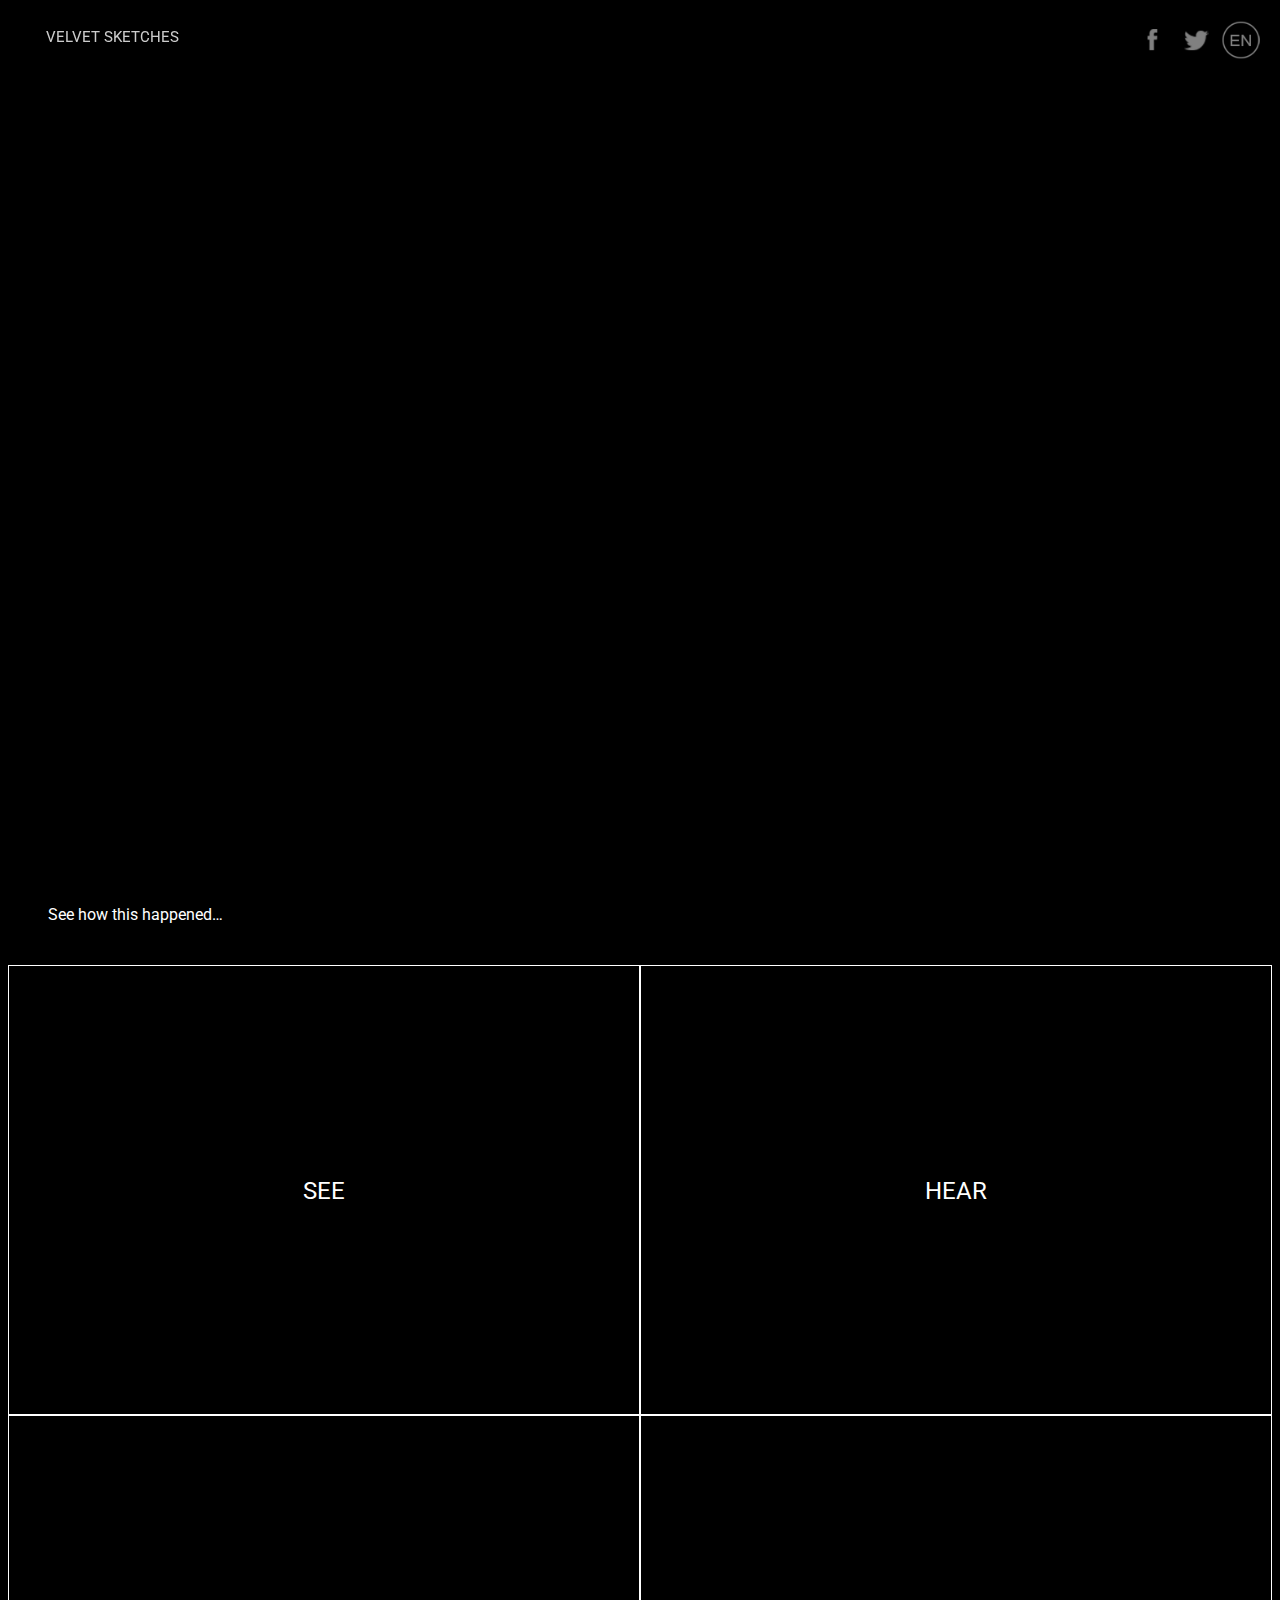
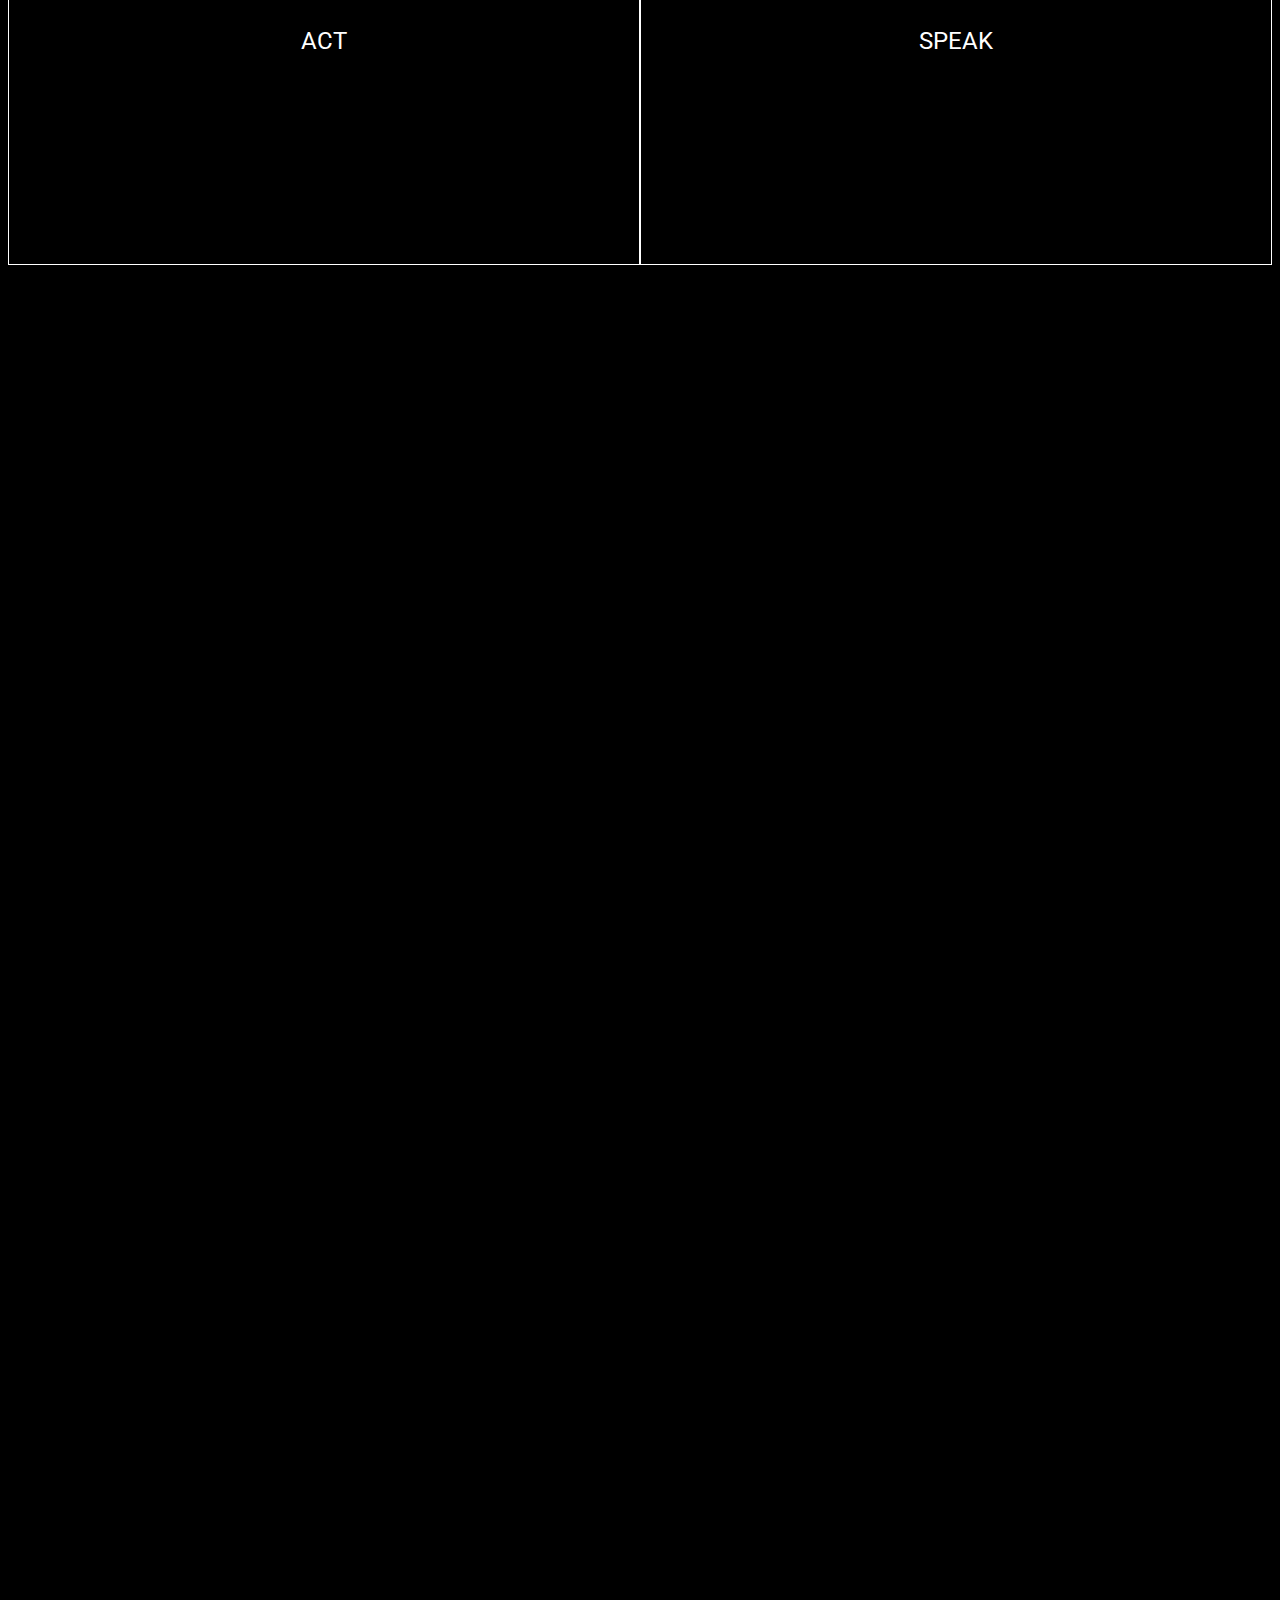
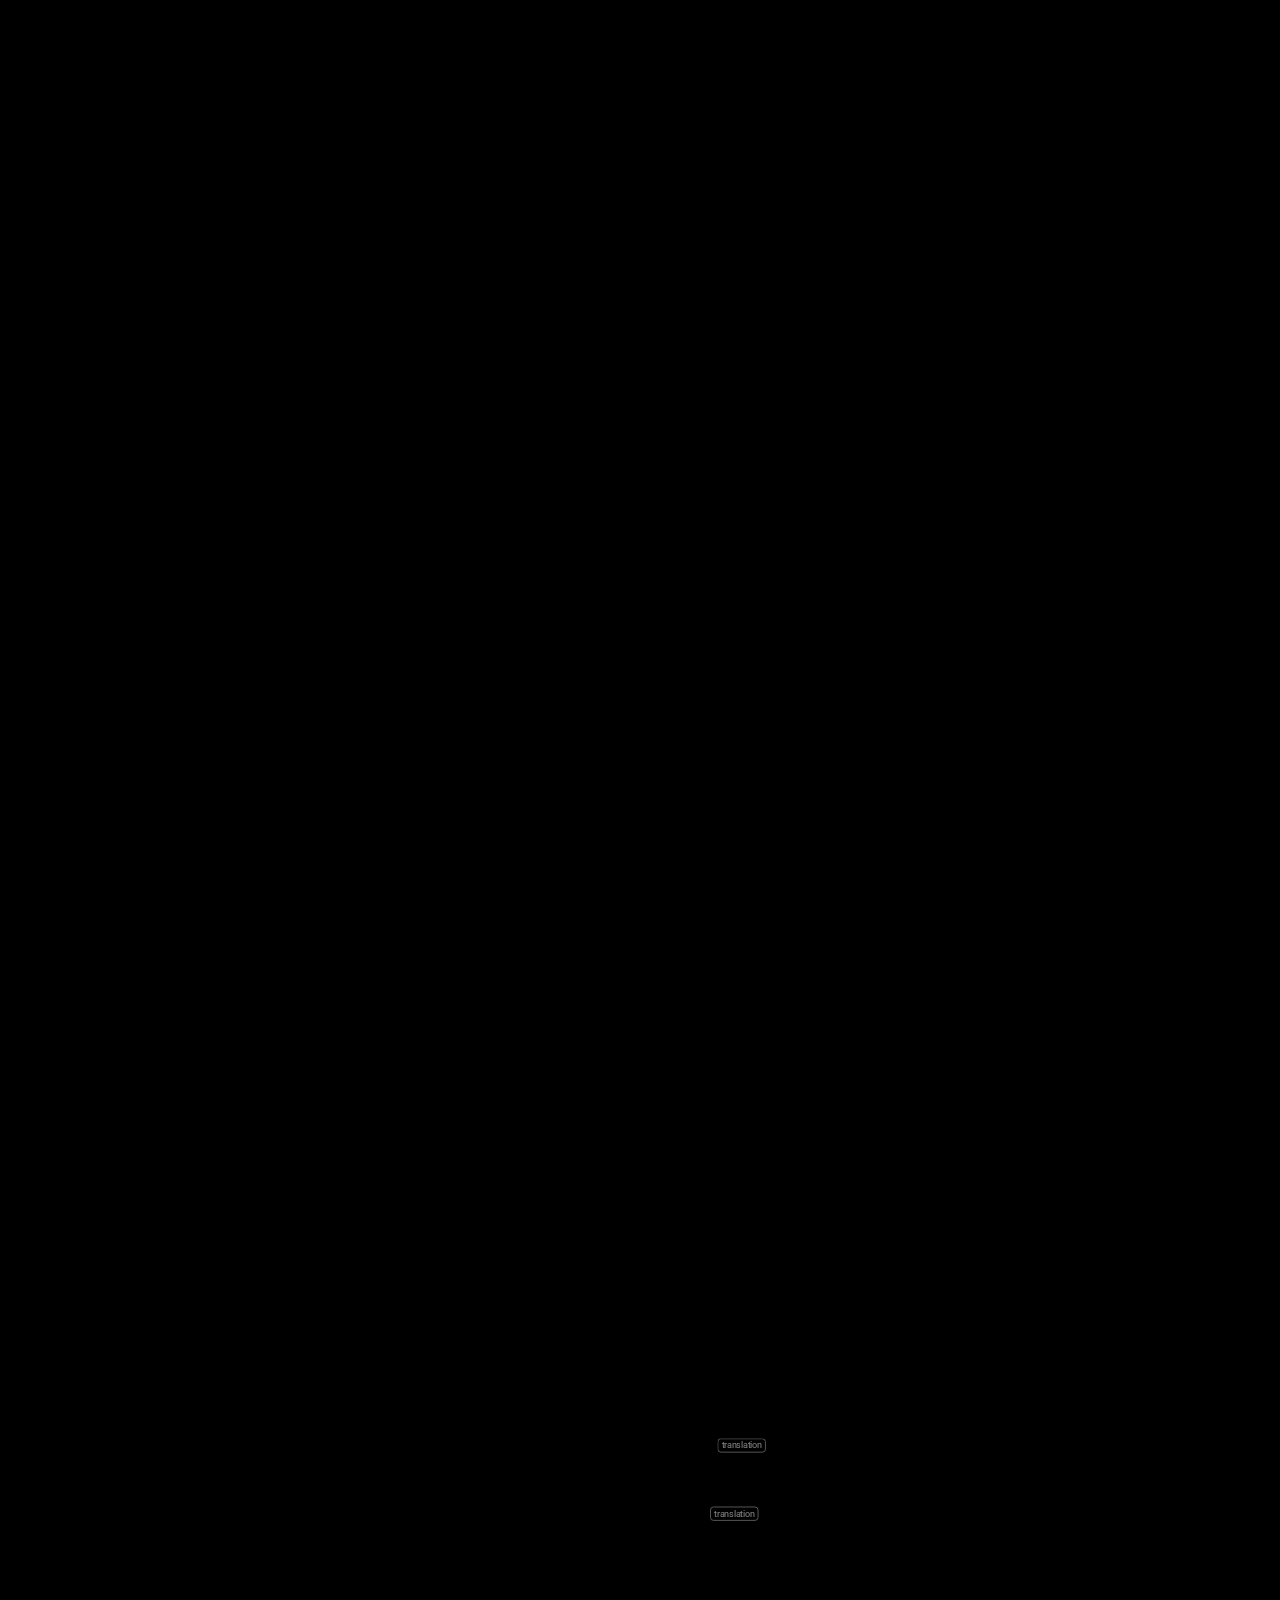
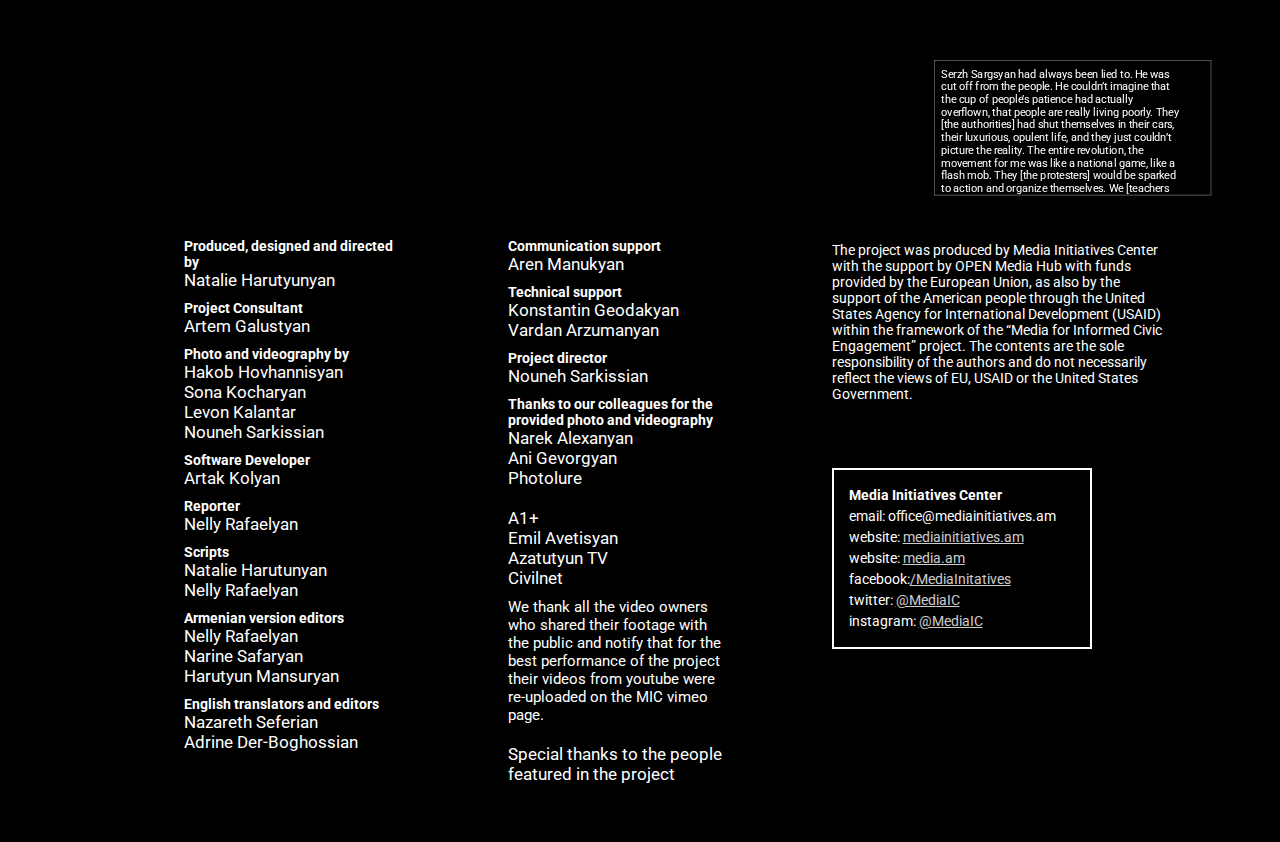
==== index.html @ bc11097d "fix Desktop Version" ====
<!DOCTYPE html>
<html>

<head>
    <meta charset="utf-8" />
    <meta http-equiv="X-UA-Compatible" content="IE=edge">
    <meta name="viewport" content="width=device-width, initial-scale=1">
    <title>Velvet Sketches</title>
    <link rel="stylesheet" href="https://use.fontawesome.com/releases/v5.8.1/css/all.css"
        integrity="sha384-50oBUHEmvpQ+1lW4y57PTFmhCaXp0ML5d60M1M7uH2+nqUivzIebhndOJK28anvf" crossorigin="anonymous">
    <link href="https://fonts.googleapis.com/css?family=Roboto:300,300i,400,400i,700,700i" rel="stylesheet">
    <link rel="stylesheet" href="css/plyr.css">
    <link rel="stylesheet" href="https://cdnjs.cloudflare.com/ajax/libs/fullPage.js/3.0.4/fullpage.css"
        integrity="sha256-IsQlFhNhWhD0FY7YLL5E+4I1YZpN6XXesuRviEGgTDk=" crossorigin="anonymous" />
    <link rel="stylesheet" href="https://cdn.jsdelivr.net/bxslider/4.2.12/jquery.bxslider.css">
    <link rel="stylesheet" type="text/css" href="css/tooltipster.bundle.min.css" />
    <link rel="stylesheet" type="text/css" href="css/style.css" />
    <link rel="stylesheet" type="text/css" href="css/media.css" />
    <link rel="stylesheet" type="text/css" href="css/mobile.css" />

    <meta property="og:title" content="Velvet Sketches" />
    <meta property="og:type" content="article" />
    <meta property="og:url" content="https://velvetsketches.media.am/" />
    <meta property="og:image" content="https://velvetsketches.media.am/img/coverforsketches.jpg" />
    <meta property="og:description" content="Sketches about Armenian Velvet Revolution" />
    <meta property="og:site_name" content="Velvet Sketches" />
    <meta property="fb:app_id" content="355099071756589" />
</head>

<body lang="en">
    <img data-src="img/box/act.jpg" class="invisible">
    <img data-src="img/box/hear.jpg" class="invisible">
    <img data-src="img/box/see.jpg" class="invisible">
    <img data-src="img/box/speak.jpg" class="invisible">
    <img data-src="img/box/act.gif" class="invisible">
    <img data-src="img/box/hear.gif" class="invisible">
    <img data-src="img/box/see.gif" class="invisible">
    <img data-src="img/box/speak.gif" class="invisible">
    <img data-src="img/see/narek_aslanyan-photo.jpg" class="invisible">


    <script>
        let LANG = document.getElementsByTagName("body")[0].getAttribute("lang");
    </script>

    <div id="slideLine">
    </div>

    <div id="nav">
        <div id="button"></div>
    </div>

    <div id="nav-arrow"></div>

    <a href="#home" id="about">
        velvet sketches
    </a>


    <div id="tools">
        <div id="fb-button" class="tool"></div>
        <div id="twitter-button" class="tool"></div>
        <!-- <div id="sound" class="tool sound-off"></div>-->
        <div class="language tool language-visible en"></div>
        <a href="index_hy.html">
            <div class="language tool language-hidden hy"></div>
        </a>
    </div>

    <div id="fullpage">

        <div class="section" id="cover" data-anchor="cover">
            <audio class="hidden-sound" data-autoplay loop>
                <source src="audio/primary.mp3" type="audio/ogg">
            </audio>

            <div class="cover-chapter-head">Velvet Sketches</div>
            <hr class="cover-chapter-line">
            <div class="cover-chapter-image"></div>
            <div id="spinner"><img src="img/gifs/spinner.gif"></div>
            <div class="cover-text">Best viewed on a TV or computer <br> (full screen mode) with the volume up. Thank
                you!
            </div>
            <!-- <p class="cover-chapeter-para">This is a story about the power of creativity and daring action, invincible souls and good energy, joy and ingenuity, love and unity, unbridled imaginationand inner freedom.</p>-->
            <div id="scrolldown">Scroll down</div>
        </div>

        <div class="section" id="introi" data-anchor="intro">
            <div class="intro-left">
                <p style="font-size: 19px;">Media Initiatives Center presents the “Velvet Sketches” project. It will
                    take you
                    back to the spring
                    of 2018, to see, hear, speak and act together with hundreds of thousands of citizens of Armenia who
                    had stormed the streets, demanding a change.</p>
                <p>How and why did it happen? <img id="more" data-src="img/icons/slq.png"></p>
                <p class="intro-left-large">Our story is about the power of creativity and daring action, invincible
                    souls and good energy, joy and ingenuity, love and unity, unbridled imagination and inner freedom.
                </p>
                <p>In those days, people weaved their own little stories and became the heroes of the stories they
                    created. Their stories were sometimes touching, sometimes funny; some of them were real, and some
                    were make-believe. The people decided on their own when and how to tell their stories. They narrated
                    through photographs or live Facebook broadcasts, designing large posters or scribbling slogans on
                    pieces of paper. </p>
                <p>They voiced their protests and desires through the sounds of Komitas and the wild rhythms of drums,
                    through the spontaneous birth of songs, dances, games and, of course, action. And, seeing each
                    other, they gained courage and strength, believed in their own power, and competed with each other
                    on creativity.</p>
                <p class="intro-left-large">By using traditional and innovative communication tools and applying them
                    professionally or as amateurs, the people became the media.</p>
                <p>See how this happened…</p>

            </div>
            <div class="intro-right">
                <p style="font-size:18px;">How and why did it happen?</p>
                <ul>
                    <li>In 2015, President of Armenia Serzh Sargsyan initiated constitutional amendments, as a
                        result of which power would be handed from the President to the Prime Minister.</li>
                    <li>After his two presidential terms, Serzh Sargsyan decided to continue ruling the country
                        for a third term, this time as Prime Minister.</li>
                    <li>On March 31, 2018, opposition MP Nikol Pashinyan started a protest march against
                        Serzh Sargsyan’s premiership.</li>
                    <li>The wave of mass protests in the country gained traction particularly after April 17, 2018,
                        when the Parliament elected Serzh Sargsyan as Prime Minister.</li>
                    <li>Within several days, the demonstrations paralyzed the country. Streets, intercity
                        highways, and the metro were blocked, even the road to the airport was closed off for a
                        few hours. Students walked out of classes and workers in all spheres declared a general
                        strike.</li>
                    <li>Under this public pressure, Serzh Sargsyan resigned on April 23, after just five days as
                        Prime Minister.</li>
                    <li>On May 1, the Parliament voted against Nikol Pashinyan as Prime Minister. On squares,
                        in homes, cafes and even on public transport, the whole country watched the 10-hour
                        parliamentary deliberations that day.</li>
                    <li>On May 8, hundreds of thousands of protesters forced the country’s Parliament to vote
                        in favor of the candidate they considered their Prime Minister – Nikol Pashinyan.
                    </li>
                </ul>
                <p>The Velvet Revolution celebrated victory without casualties. But this is not what our story is about…
                </p>
                        
            </div>
        </div>

        <div class="section" id="home" data-anchor="home">
            <audio class="hidden-sound" data-autoplay loop>
                <source src="audio/primary.mp3" type="audio/ogg">
            </audio>

            <div id="sect4-holder">
                <div id="sect4-left">
                    <div class="box" id="sSee">See</div>
                    <div class="box" id="sAct">Act</div>
                </div>

                <div id="sect4-right">
                    <div class="box" id="sHear">Hear</div>
                    <div class="box" id="sSpeak">Speak</div>
                </div>
            </div>
            <div class="clear"></div>
        </div>

        <div class="section" id="see" data-anchor="s1">
            <div class="custom-video" id="video310323415" data-plyr-provider="vimeo" data-plyr-embed-id="310323415">
            </div>
        </div>

        <div class="section" id="q25465878" data-anchor="s3">
            <div class="quote">Images that you want to see, because they evoke powerful emotions. And you want to get up
                and do something, because the images are calling out to you.</div>
            <div class="quote-autor">Inga Harutyunyan
                <div class="quote-autor-profession">psychologist</div>
            </div>

        </div>



        <div class="section" id="becouse546546" data-anchor="s4">
            <audio class="hidden-sound" data-autoplay loop>
                <source src="audio/gitakcutyun.mp3" type="audio/ogg">
            </audio>
            <div class="becouse-container">
                <div class="becouse">I stood up for</div>
                <ul class="becouse-list">
                    <li><span class="becouse-big">freedom</span></li>
                    <li><span class="becouse-big">human rights</span></li>
                    <li><span class="becouse-big">a good education</span></li>
                </ul>
            </div>
        </div>


        <div class="section" id="person452121" data-anchor="s5">
            <div class="backgroundvideo" id="v314842289" data-plyr-embed-id="314842289" data-plyr-provider="vimeo">
            </div>
            <div class="layeronbackgroundvideo">
                <div class="divider">
                </div>
                <div class="divider">
                    <div class="person-video person-video-right">
                        <div class="fade-out personVideo" id="v314841269" data-plyr-embed-id="314841269"
                            data-plyr-provider="vimeo"></div>
                        <div class="translation-button align-left">translation</div>
                    </div>
                </div>

                <div class="clear"></div>
                <div class="divider none">
                    <div class="align-right">
                        <div class="person-title">Narine Ghalechyan ∙ 34 ∙ reporter <div class="info-button tooltip"
                                title="Azatutyun TV"></div>
                        </div>
                        <div class="person-text">I wanted this country to go through revolution, so that one person
                            wouldn't be allowed to stay in power three terms. </div>
                    </div>
                </div>
                <div class="divider">
                    <div class="translation-text align-left">Many wrote on Facebook, “If you didn’t have so many
                        livestreams, people would come out and go to the
                        public squares.” Whoever wants, goes; whoever doesn’t, will eventually watch the livestream.
                        Those
                        days, our team, video editors, copy editors, all of us were journalists because we were all
                        walking
                        livestreams, as we all had smartphones. It’s quite common that journalists wouldn’t sleep much,
                        that they
                        should be ready that every time you go home you may have to come back. Something that for years
                        I had
                        planned to do, to exercise and lose 12 kg of weight, I achieved in just a few months because we
                        were
                        walking all the time in those days. As a joke, we would call this Nikol Fitness. I remember
                        those days
                        everyone, citizens, from different parts of the country would record videos or live footage and
                        send it to
                        us. Once I saw a 70-year-old man trying to cross Baghramyan Avenue, which was blocked by barbed
                        wire. He pulled out his phone and began to film the police. He went up to them and said, let me
                        cross. I
                        was amazed.
                        [Live videos] were really a deterrent; otherwise, there would’ve been so many cases of violence
                        — also
                        violence against journalists, which has happened after 2008. Hiding from live recording and new
                        technologies, which the former officials would do, I find somewhat ridiculous in the 21st
                        century. And
                        those livestreams of Pashinyan’s opened a lot of doors. It also creates trust, when the
                        country’s top figure
                        is communicating with you, one-on-one, through a camera. I wanted a real revolution in this
                        country, so

                        that the same person is not given the chance to rule the country three times. I wanted my child
                        and me and
                        all of us to live in a country where human rights will be first and foremost, will be a
                        priority. And if we
                        don’t like something, we can confidently come out and protest, [and say] I don’t want you to
                        lead this
                        country any more.</div>
                </div>
            </div>
        </div>

        <div class="section" id="is6" data-anchor="s6">
            <div class="zoomer">
                <div class="relatives" style="left:194px; top:57px; width: 726px; ">
                    <div class="fall-video" id="v322201723" data-plyr-embed-id="322201723" data-plyr-provider="vimeo">
                    </div>
                </div>

                <div class="relatives" style="left:954px; top:58px; width: 726px;">
                    <div class="fall-video" id="v322200151" data-plyr-embed-id="322200151" data-plyr-provider="vimeo">
                    </div>
                </div>

                <div class="relatives" style="left:193px; top:483px; width: 726px;">
                    <div class="fall-video" id="v317969573" data-plyr-embed-id="317969573" data-plyr-provider="vimeo">
                    </div>
                </div>
                <p class="relatives-fade bordered" style="left:1013px; top:519px; width: 500px; z-index: -1;">
                    The first phase of the protests was met with aggressive actions by the police. On April 16, the
                    police blocked Yerevan’s Baghramyan Avenue (where the National Parliament and the President’s Office
                    are situated) with barbed wire. They used batons as well as stun and sonic grenades to disperse
                    protesters, leaving 54 people injured, including 2 policemen. Nikol Pashinyan, the leader of the
                    protests, was injured and taken to hospital. </p>
            </div>
        </div>

        <div class="section" id="is7" data-anchor="s7">
            <div class="zoomer">
                <img data-src="img/see/jornalists1/ttl1_left.png" class="relatives-fade" style="left:443px; top:454px;">
                <img data-src="img/see/jornalists1/ttl1_right.png" class="relatives-fade"
                    style="left: 1186px; top:256px;">

                <img data-src="img/see/jornalists1/armjournalsits1.jpg" class="relatives" style="left:113px; top:96px;">
                <img data-src="img/see/jornalists1/armjournalsits2.jpg" class="relatives"
                    style="left:470px; top:266px;">
                <img data-src="img/see/jornalists1/armjournalsits3.jpg" class="relatives" style="left:794px; top:33px;">
                <img data-src="img/see/jornalists1/armjournalsits4.jpg" class="relatives"
                    style="left:1240px; top:325px;">

                <p class="relatives-fade bordered" style="left:908px; top:586px; z-index: -1; width: 318px;">Armenian
                    reporters were one of the main restraining factors for the police, when it came to using force
                    against protesters. Being in these hot spots required not only bravery, but also physical abilities
                    and fast reactions, as the protests were decentralized and traffic was blocked.</p>
            </div>
        </div>


        <div class="section" id="is8" data-anchor="s8">

            <div class="zoomer">
                <p class="relatives-fade bordered" style="left:656px; top:474px; width: 311px; z-index: -1;">Mass
                    detentions of peaceful activists were part of the first phase of the protests. People stood with
                    each other, the detainees shouted their names out and those who were around passed the information
                    on to human rights defenders. The lists of people detained circulated in Facebook groups, volunteer
                    lawyers and activists tracked the police departments involved, and ensured that those people were
                    released soon.</p>
                <img data-src="img/see/jornalists2/ttl1_left.png" class="relatives-fade" style="left:944px; top:26px;">
                <img data-src="img/see/jornalists2/ttl2_right.png" class="relatives-fade"
                    style="left:1249px; top:266px;">

                <img data-src="img/see/jornalists2/armjournalsits4.jpg" class="relatives" style="left:30px; top:484px;">
                <img data-src="img/see/jornalists2/armjournalsits2.jpg" class="relatives"
                    style="left:255px; top:230px;">
                <img data-src="img/see/jornalists2/armjournalsits3.jpg" class="relatives"
                    style="left:990px; top:339px;">
                <div class="relatives" style="left:1540px; top:186px; width: 303px; height: 529px;">
                    <div class="fall-video" id="v307706697" data-plyr-embed-id="307706697" data-plyr-provider="vimeo">
                    </div>
                </div>
            </div>
        </div>


        <div class="section" id="is9" data-anchor="s9">
            <audio class="hidden-sound" data-autoplay loop>
                <source src="audio/haghtanak.mp3" type="audio/ogg">
            </audio>
            <div class="becouse-container">
                <div class="becouse">I stood up</div>
                <ul class="becouse-list">
                    <li><span class="becouse-big"> <span class="small-in-big">as a</span>profesional</span></li>
                    <li><span class="becouse-big"> <span class="small-in-big">for</span>opportunities</span></li>
                    <li><span class="becouse-big"><span class="small-in-big">for</span>love</span></li>
                </ul>
            </div>
        </div>


        <div class="section" id="is10" data-anchor="s10" data-background-image="img/see/narek_aslanyan-photo.jpg">
            <div class="backgroundvideo" id="" data-plyr-embed-id="" data-plyr-provider="vimeo"></div>
            <div class="layeronbackgroundvideo">
                <div class="divider">
                    <div class="person-video person-video-left">
                        <div class="fade-out personVideo" id="v301855703" data-plyr-embed-id="301855703"
                            data-plyr-provider="vimeo"></div>
                        <div class="translation-button">translation</div>
                    </div>
                </div>
                <div class="divider"></div>
                <div class="clear"></div>
                <div class="divider">
                    <div class="translation-text">It was about seven in the evening. The main rally started every day
                        at
                        7 p.m. Until 7 p.m., people
                        would gather at [Republic] Square and show their presence there, everyone in a different way.
                        One or

                        two cars were constantly driving around in circles — there’s this Armenian tradition to take a
                        newlywed bride for a spin like that. People were taking themselves for a spin in the square, as
                        if they
                        were celebrating something in advance — that was the impression. There was a couple standing on
                        one of those circulating cars, hugging each other, and in the background was the clock tower of
                        the
                        government building. When they approached, I gestured: “Why are you just standing like that, do
                        something to make my shot interesting.” I don’t know if that’s considered staging or not, but
                        it
                        was
                        just a game. I didn’t know if they would respond. But they understood what I meant, they
                        kissed,
                        I
                        took a photo. Then they stopped, looked into my camera viewer, ok, “Can we kiss again?” I said,
                        no,
                        it’s good, go. In this photo there’s symbolism: the flag, the government building, and a young
                        couple
                        that will live in this country, in this new Armenia we were trying to build at that time. I’m
                        happy that
                        I can’t point to only one iconic situation or photo from that time and say that’s the most
                        important
                        symbolic image. It’s the drivers who were honking, and the drivers who were creating those
                        traffic
                        jams by pretending their cars had broken down. It’s the students, who were organizing the
                        adults’
                        rallies. The girls, who were coordinating the boys’ actions... That was something new that had
                        never
                        happened before. Everyone understood that they were a small part of it all, building something
                        new,
                        surrendering the old.</div>
                </div>
                <div class="divider none">
                    <div class="person-title person-text-right">Narek Aleksanyan ∙ 29 ∙ photographer
                    </div>
                    <div class="person-text person-text-right">I’m happy that I can’t point to only one iconic
                        situation
                        or photo from that time and say that’s the most important symbolic image. </div>
                </div>
            </div>
        </div>



        <div class="section" id="is11" data-anchor="s11">
            <div class="zoomer">
                <p class="relatives-fade bordered"
                    style="left:30px; top:207px; min-width:0; width:172px;  z-index: -1;">Narek Alexanyan was one of
                    those photoreporters who were on the streets almost 24/7. It was quite a challenge to be in all
                    places at once, as something was constantly happening on several streets.
                </p>
                <div class="slider-holder relatives-fade" style="left:230px; top:122px; width:1300px; z-index: -1;">
                    <div class="slider" data-han-src-array="firstGalleryImages">

                    </div>
                </div>

                <img data-src="img/see/narek/ttl1_right.png" class="relatives-fade" style="left:1600px; top:279px;">
                <img data-src="img/see/narek/ttl2_left.png" class="relatives-fade" style="left:1542px; top:87px;">
                <img data-src="img/see/narek/narek_aslanyan_himself.jpg" class="relatives"
                    style="left:1640px; top:251px;">

            </div>
        </div>


        <div class="section" id="is12" data-anchor="s12">
            <div class="zoomer">
                <img data-src="img/see/selfie/ttl_left.png" class="relatives-fade" style="left:200px; top:209px;">
                <img data-src="img/see/selfie/ttl_right.png" class="relatives-fade" style="left:1310px; top:328px;">
                <img data-src="img/see/selfie/ttl_right_2.png" class="relatives-fade" style="left:1360px; top:325px;">

                <img data-src="img/see/selfie/img1.jpg" class="relatives" style="left:40px; top:289px;">
                <img data-src="img/see/selfie/img2.jpg" class="relatives" style="left:650px; top:256px;">
                <img data-src="img/see/selfie/img3.jpg" class="relatives" style="left:1420px; top:306px;">
                <p class="relatives-fade bordered" style="left:300px; top:567px; width: 326px; z-index: -1;">Naturally,
                    there was a mobile device in the hand of every participant. It was a tool to document events, share
                    information and, of course, to celebrate their presence on the scene. Selfies –what is a revolution
                    without them?</p>

            </div>
        </div>



        <div class="section" id="is13" data-anchor="s13">
            <audio class="hidden-sound" data-autoplay loop>
                <source src="audio/for13.mp3" type="audio/ogg">
            </audio>
            <div class="becouse-container">
                <div class="becouse">I stood up against</div>
                <ul class="becouse-list">
                    <li><span class="becouse-big">March 1 <div class="info-button tooltip"
                                title="On March 1, 2018 the protests against the results of the presidential election were violently suppressed. Ten people died that day and 300 were injured.">
                            </div></span></li>
                    <li><span class="becouse-big">illegitimate rule</span></li>
                    <li><span class="becouse-big">impunity</span></li>
                </ul>
            </div>
        </div>


        <div class="section" id="is14" data-anchor="s14">
            <div class="backgroundvideo" id="v310366546" data-plyr-embed-id="310366546" data-plyr-provider="vimeo">
            </div>
            <div class="layeronbackgroundvideo">
                <div class="divider"></div>
                <div class="divider">
                    <div class="person-video person-video-right">
                        <div class="fade-out personVideo" id="v306559256" data-plyr-embed-id="306559256"
                            data-plyr-provider="vimeo"></div>
                        <div class="translation-button align-left">translation</div>
                    </div>
                </div>

                <div class="clear"></div>
                <div class="divider none">
                    <div class="align-right">
                        <div class="person-title"> Vahagn Gevorgyan ∙ 27 ∙ software developer</div>
                        <div class="person-text">For me, Serzh Sargsyan’s image is a symbol of the
                            Republicans and March 1, but under no circumstances could it be considered a symbol of the
                            Republic of Armenia.</div>
                    </div>
                </div>
                <div class="divider">
                    <div class="translation-text align-left">Near the Opera we saw the police arresting people for
                        blocking the street or something. We started to
                        capture it on our phones and told them, give us your names so the human rights’ defenders can
                        find
                        you easily. The police didn’t quite like that, so they arrested us too — me and two of my
                        friends,
                        Hayk and Robert. They took us to the station, Zeytun division. It was the first time the other
                        young
                        people we were with were detained during these rallies; we — my friends and I — had been
                        arrested
                        several times before. It was already a regular thing for us. The police officers understood
                        this
                        immediately, as we demanded they address us formally and with respect. Meanwhile, they were
                        trying to pressure the others. There were some school-age children there, the officers were
                        scaring

                        them, saying now we’re going to call your families, your moms and dads, they’re going to get
                        mad
                        at
                        you. These kids were so scared, and we didn’t like that. We wanted to do something so that they
                        weren’t so stressed. At that moment we saw Serzh Sargsyan’s portrait on the wall — a symbol of
                        the
                        Republicans’ rule. And I, Robert, and Hayk thought if we take this photo and throw it out of
                        the
                        window, it will inspire these kids and it will also mean something for the people on the
                        streets
                        — it
                        can be an inspiring action. For me, Serzh Sargsyan’s image is a symbol of the Republicans and
                        March
                        1, but under no circumstances could it be considered a symbol of the Republic of Armenia. When
                        we
                        uploaded the video to Facebook, many people saw it, and that’s when the real commotion began.
                        Some police officers came, the department head came down. We were waiting for a reprisal,
                        thinking
                        something could happen to us, but nothing happened.</div>
                </div>
            </div>
        </div>
        <div class="section" id="is15" data-anchor="s15">

            <div class="zoomer">
                <div class="relatives" style="left:193px; top:483px; width: 726px;">
                    <div class="fall-video" id="v317966031" data-plyr-embed-id="317966031" data-plyr-provider="vimeo">
                    </div>
                </div>
                <div class="relatives" style="left:954px; top:58px; width: 726px; ">
                    <div class="fall-video" id="v315071302" data-plyr-embed-id="315071302" data-plyr-provider="vimeo">
                    </div>
                </div>
                <p class="relatives-fade bordered"
                    style="left:1317px; top:500px; width: 363px; line-height: 23px; z-index: -1; box-sizing:border-box">
                    Live broadcasts became a vital part of people’s involvement during the protests. It was late at
                    night and one of the protesters decided to use the live broadcast of Azatutyun TV and send a
                    message to his wife so that she would not worry. "Ira, I’ll be home around 1 [a.m.]," he said to
                    the camera.
                    <br><br>
                    Curiously, his wife wasn't watching and didn't get the message. But the whole country did. Songs
                    and posters "Ira, don't wait for your husband, he won't come tonight," emerged and entertained
                    people.</p>
                <div class="relatives" style="left:194px; top:57px; width: 726px;">
                    <div class="fall-video" id="v315067472" data-plyr-embed-id="315067472" data-plyr-provider="vimeo">
                    </div>
                </div>
                <p class="relatives-fade bordered"
                    style="left:948px; top:500px; width: 363px;line-height: 23px; z-index: -1; box-sizing:border-box;padding-bottom: 37px;">
                    Some curious or funny incidents developed into memes. Ashot was one of them. A man from the crowd
                    addressed one of the policemen as if he knew him well. "Ashot, you think you can put on your helmet
                    and I won’t recognize you? Do you know your Granny is here, too? Are you gonna hit her, too? "
                    <br><br>
                    It later turned out that this was an improvised performance. But Ashot became a meme, he appeared
                    on posters and in anecdotes. It was a call to the police to join the people.</p>
                <!-- 
                    <img src="img/see/ira/ttl1.png" class="relatives-fade" style="left:906px; top:439px;">
                    <img src="img/see/ira/ttl2.png" class="relatives-fade" style="left:1205px; top:480px;">
                       -->




            </div>
        </div>



        <div class="section" id="is16" data-anchor="s16">
            <div class="zoomer">
                <div class="relatives" src="v317634980" style="left:950px; top:57px; width: 726px; ">
                    <div class="fall-video" id="v317634980" data-plyr-embed-id="317634980" data-plyr-provider="vimeo">
                    </div>
                </div>

                <div class="relatives" src="v320513483" style="left:188px; top:490px; width: 726px; ">
                    <div class="fall-video" id="v320513483" data-plyr-embed-id="320513483" data-plyr-provider="vimeo">
                    </div>
                </div>

                <div class="relatives" src="v317636325" style="left:951px; top:489px; width: 726px; ">
                    <div class="fall-video" id="v317636325" data-plyr-embed-id="317636325" data-plyr-provider="vimeo">
                    </div>
                </div>

                <img data-src="img/see/mortal_combat/ttl1.png" class="relatives-fade" style="left:807px; top:19px;">
                <img data-src="img/see/mortal_combat/ttl2.png" class="relatives-fade" style="left:862px; top:112px;">

                <p class="relatives-fade bordered" style="left:351px; top:70px; width: 370px; z-index: -1;">
                    People had fun. Here is a recreation of the game Mortal Kombat, where Nikol Pashinyan is fighting
                    with Serzh Sargsyan and then with Karen Karapetyan, the ex-Prime Minister.
                    <br><br>
                    In another video, the leader of the protests is Super Mario defeating the Republican MPs.
                    <br><br>
                    The most popular of these was probably the trailer of a non-existent movie starring Nikol Pashinyan
                    and Serzh Sargsyan.
                </p>
            </div>
        </div>

        <div class="section" id="hear" data-anchor="s17">
            <div class="custom-video" id="video-hear-video" data-plyr-provider="vimeo" data-plyr-embed-id="307114086">
            </div>
        </div>


        <div class="section" id="is19" data-anchor="s19">
            <div class="quote">
                For many years, people have not had a voice before the authorities, and the
                noise that developed from that lack of voice grew so strong that it disrupted
                the usual rhythm. </div>
            <div class="quote-autor">
                Lusine Kharatyan
                <div class="quote-autor-profession">ethnographer</div>
            </div>
        </div>


        <div class="section" id="is20" data-anchor="s20">
            <audio class="hidden-sound" data-autoplay loop>
                <source src="audio/drums.mp3" type="audio/ogg">
            </audio>
            <div class="becouse-container">
                <div class="becouse">I stood up for</div>
                <ul class="becouse-list">
                    <li><span class="becouse-big">love</span></li>
                    <li><span class="becouse-big">freedom</span></li>
                    <li><span class="becouse-big">the future</span></li>
                </ul>
            </div>
        </div>

        <div class="section" id="is21" data-anchor="s21">
            <div class="backgroundvideo" id="v301857323" data-plyr-embed-id="301857323" data-plyr-provider="vimeo">
            </div>
            <div class="layeronbackgroundvideo">
                <div class="divider"></div>
                <div class="divider">
                    <div class="person-video person-video-right">
                        <div class="fade-out personVideo" id="v286539229" data-plyr-embed-id="286539229"
                            data-plyr-provider="vimeo"></div>
                        <div class="translation-button align-left">translation</div>
                    </div>
                </div>
                <div class="clear"></div>
                <div class="divider none">
                    <div class="align-right">
                        <div class="person-title">Sargis Khachatryan ∙ 26 ∙ footbal fan club drummer</div>
                        <div class="person-text">I’d never seen such a thing, 100,000 people, their
                            arms
                            outstretched, waiting silently for the beat
                            to chant in response. I was awestruck. I felt only love.</div>
                    </div>
                </div>
                <div class="divider">
                    <div class="translation-text align-left">For 20 years, we’ve all known — I say 20, but I may be
                        wrong here
                        and
                        there — I’ve seen only
                        corruption, violence, lack of freedom of speech. The steps that were taken, accompanied by
                        drums
                        or
                        not, the goal was always the same: regime change, revolution. When they arrested Nikol
                        Pashinyan,
                        remember? In Erebuni district, when they began to shoot, it wasn’t even arrest, it was
                        downright
                        kidnapping. I knew that after this kidnapping all of us, without exception, would leave our
                        houses,
                        and that’s what happened. That day we went to Shengavit police division, yeah, I remember
                        correctly,
                        and there was a huge number of people, if you recall. It didn’t even take a day; in a few
                        hours
                        my
                        hopes were completely justified. There’s no other way: if we’ve started it, we have to
                        finish
                        it, that’s
                        all. During the claps, when it was silent, during that famous chant “Hoo!” I fell in love
                        with
                        the
                        Armenian people because I’d never seen such a thing, 100,000 people, their arms
                        outstretched,
                        waiting silently for the sign to chant in response. I was awestruck. I felt only love. And
                        it
                        was during
                        those claps that I would often shout, “People, I love you all!” And sometimes someone would
                        shout
                        back, we love you too!</div>
                </div>
            </div>
        </div>



        <div class="section" id="is22" data-anchor="s22">
            <div class="zoomer">
                <img data-src="img/hear/ttl2_2.png" class="relatives-fade" style="left:264px; top:479px; width: 643px;">
                <img data-src="img/hear/ttl_2_1_new.png" class="relatives-fade"
                    style="left:248px; top:282px; z-index: 15">

                <img class="relatives" data-src="img/hear/img2_1.jpg" style="left:34px; top:199px;">
                <img class="relatives" data-src="img/hear/img2_2.jpg" style="left:316px; top:97px;">
                <img class="relatives" data-src="img/hear/img2_3.jpg" style="left:867px; top:555px;">
                <p class="relatives-fade bordered" style="left:1237px; top:347px; z-index: -1; width:275px;">Barbed
                    wire, helmets and water cannons, police forces and police weapons on one side... Open hands, the
                    drum and Viking chant of “hu-hu-huu” on the other.</p>
                <div class="relatives" style="left:1533px; top:191px; width:330px; height: 523px;">
                    <div class="fall-video" id="v320532702" data-plyr-embed-id="320532702" data-plyr-provider="vimeo">
                    </div>
                </div>
            </div>
        </div>

        <div class="section" id="is23" data-anchor="s23">
            <div class="zoomer">
                <img data-src="img/hear/ttl1_1_new.png" class="relatives-fade" style="top:167px;left:210px">
                <img data-src="img/hear/img1.jpg" class="relatives" style="left: 390px; top: 345px; width:590px;">

                <img class="relatives-fade" style="left: 1527px; top: 438px; opacity: 0.1; z-index: 10"
                    data-src="img/hear/ttl2.png">
                <p class="relatives-fade bordered" style="left: 967px; top: 566px; width: 366px; z-index: -1;">Students
                    contributed
                    to a considerable part of the success. They boycotted classes, took to the streets, were united,
                    optimistic, and proactive. Here, their protest demanded the resignation of the Minister of Culture
                    and called the Ministry employees to join them.</p>
                <div class="relatives" style="top:140px;left:92px; width:258px; height: 449px;">
                    <div class="fall-video" id="v287061841" data-plyr-embed-id="287061841" data-plyr-provider="vimeo">
                    </div>
                </div>
                <img id="fffff" data-src="img/hear/img2.jpg" class="relatives"
                    style="left: 1020px; top: 255px; width:772px;">
            </div>
        </div>


        <div class="section" id="is24" data-anchor="s24">
            <div class="zoomer">
                <img data-src="img/hear/ttl3_2_new.png" class="relatives-fade"
                    style="left:688px; top:373px; z-index: 15;">
                <img data-src="img/hear/ttl3_1.png" class="relatives-fade" style="left:438px; top:593px; z-index: 15">

                <img class="relatives" data-src="img/hear/img3_1.jpg" style="left:70px; top:154px;">
                <img class="relatives" data-src="img/hear/img3_2.jpg" style="left:941px; top:359px;">
                <p class="relatives-fade bordered"
                    style="left:973px;top:87px;width:540px;/* padding-left:40px; */padding-top:20px;padding-bottom:20px;z-index: -1;">
                    It was the day before the MPs voted for Serzh Sargsyan to become Prime Minister. Police lines and
                    barbed wire featured in front of the President’s Office, Baghramyan 26. There was tension, fear. In
                    about half an hour, the police would use force, leaving dozens injured. Later, Nikol Pashinyan and
                    his team would take the decision to decentralize their actions, thus making it hard for the police
                    to concentrate force and use it against a large number of people at once. Love didn't win that day,
                    but it would soon...
                </p>
            </div>
        </div>


        <div class="section" id="is25" data-anchor="s25">
            <audio class="hidden-sound" data-autoplay loop>
                <source src="audio/sherep_beat.mp3" type="audio/ogg">
            </audio>
            <div class="becouse-container">
                <div class="becouse">I stood up for</div>
                <ul class="becouse-list">
                    <li><span class="becouse-big">a dream</span></li>
                    <li><span class="becouse-big">love</span></li>
                    <li><span class="becouse-big">dignity</span></li>
                </ul>
            </div>
        </div>


        <div class="section" id="is26" data-anchor="s26">
            <div class="backgroundvideo" data-opacity="0.6" id="video-hear-video2" data-plyr-embed-id="295552155"
                data-plyr-provider="vimeo"></div>
            <div class="layeronbackgroundvideo">
                <div class="divider">
                    <div class="person-video person-video-left">
                        <div class="fade-out personVideo" id="v295619230" data-plyr-embed-id="295619230"
                            data-plyr-provider="vimeo"></div>
                        <div class="translation-button">translation</div>
                    </div>
                </div>
                <div class="divider">

                </div>
                <div class="clear"></div>
                <div class="divider">
                    <div class="translation-text">Those who couldn’t be on the streets to block them, who couldn’t
                        participate in acts of civil
                        disobedience, the idea was to make them into participants. For example, people with
                        disabilities, who
                        because of physical hardships simply couldn’t get to the street, or women, who bear
                        families,
                        children, worries on their shoulders. Or because of other stereotypes or traditional
                        customs,
                        these
                        people could’ve been simply left out of this process. That’s how this idea of the pots and
                        pans
                        came
                        about; the goal was for them to participate without leaving the house, just banging them
                        outside their
                        windows or balconies, and with that clanging sound, joining the civil disobedience campaign,
                        and
                        also heralding Serzh Sargsyan’s so-called “Last Bell.” You know, there’s this stereotype
                        that
                        we’re a
                        grave, solemn people, that it doesn’t suit us. And I suddenly discovered the inner freedom
                        in
                        our
                        society and in our people, when people are free, when they let themselves try interesting
                        things. And
                        hitting that [pot], I felt joy and happiness, a chance to get rid of internal complexes and
                        fears, because
                        there’s also a belief that this sound scares off evil forces. I understood how important it
                        is,
                        turning
                        people into participants in any possible way. This way they also contribute to the big,
                        important cause
                        and share the responsibility.</div>
                </div>
                <div class="divider none">
                    <div class="person-title person-text-right">
                        Zaruhi Batoyan ∙ 39 ∙ human rights defender <div class="info-button tooltip"
                            title="Minister of Labor and Social Affairs of the Republic of Armenia since 2019"></div>
                    </div>
                    <div class="person-text person-text-right">
                        There is a stereotype that we are serious and hard people, that such behavior doesn't suit us.
                        And
                        I
                        discovered how much freedom our people have indeed. </div>
                </div>
            </div>
        </div>


        <div class="section" id="is27" data-anchor="s27">
            <div class="zoomer">
                <img data-src="img/hear/ttl6_1_new.png" class="relatives-fade"
                    style="left:-66px; top:201px; opacity: 0.1; z-index: 1;">
                <img data-src="img/hear/ttl6_2.png" class="relatives-fade" style="left:1378px; top:543px;">

                <img class="relatives" data-src="img/hear/img6_1.jpg" style="left:394px; top:332px;">
                <img class="relatives" data-src="img/hear/img6_2.jpg" style="left:710px; top:136px; z-index: 2;">
                <img class="relatives" data-src="img/hear/img6_3.jpg" style="left:1432px; top:167px;">

                <div class="relatives" style="left:45px; top:49px; width: 320px; height: 560px; z-index: 0;">
                    <div class="fall-video" id="v306354380" data-plyr-embed-id="306354380" data-plyr-provider="vimeo">
                    </div>
                </div>
                <p class="relatives-fade bordered"
                    style="left: 979px; top: 496px; z-index:-1; width: 269px; padding-bottom: 22p">It’s
                    hard to tell how it changed, but it changed. The persistent apathy of the people and lack of belief
                    in themselves or their ability to affect any process in the country changed to participation and
                    emotional upliftment.</p>
            </div>
        </div>




        <div class="section" id="is28" data-anchor="s28">
            <div class="zoomer">
                <img data-src="img/hear/ttl4_2_new.png" class="relatives-fade"
                    style="left:966px; top:170px; z-index: 15;">
                <img data-src="img/hear/ttl4_1.png" class="relatives-fade" style="left:368px; top:383px; z-index: 15">

                <img class="relatives" data-src="img/hear/imgmgf.jpg" style="left:93px; top:194px;">
                <img class="relatives" data-src="img/hear/img4_2.jpg" style="left:687px; top:5px;">
                <img class="relatives" data-src="img/hear/img4_3.jpg" style="left:1049px; top:291px;">
                <img class="relatives" data-src="img/hear/imgerexeqqq.jpg" style="left:511px; top:575px;">
                <p class="relatives-fade bordered"
                    style="left:1007px; top:611px; width:464px; padding-left:20px; padding-top:20px; padding-bottom:20px;">
                    The
                    line between the activists and passers-by dissolved. Someone who had gone to the grocery store
                    would end up live streaming videos of police lines, or sitting on the floor of the crossroads with
                    the activists. One’s degree of participation was decided spontaneously.</p>
            </div>
        </div>


        <div class="section" id="is29" data-anchor="s29">
            <div class="zoomer">
                <img data-src="img/hear/ttl_take_to_street.png" class="relatives-fade"
                    style="left:448px; top:269px; z-index: 5">
                <img data-src="img/hear/ttl_dursari.png" class="relatives-fade"
                    style="left:1313px; top:539px; z-index: 5">

                <img class="relatives" data-src="img/hear/img5_1.jpg" style="left:91px; top:152px;">
                <img class="relatives" data-src="img/hear/img_dog_girl.jpg" style="left:360px; top:377px;">
                <img class="relatives" data-src="img/hear/img5_3.jpg" style="left:1009px; top:249px;">

                <p class="relatives-fade bordered"
                    style="left:977px; top:624px; z-index:-1; width: 269px; padding-left:25px; padding-bottom: 22p">The
                    active and bright participation of young girls and women was a new phenomenon for Armenian society,
                    which is used to traditional, modest behavior by women.</p>
            </div>
        </div>



        <div class="section" id="is" data-anchor="s30">
            <audio class="hidden-sound" data-autoplay loop>
                <source src="audio/vuvuzela.mp3" type="audio/ogg">
            </audio>
            <div class="becouse-container">
                <div class="becouse">I stood up</div>
                <ul class="becouse-list">
                    <li><span class="becouse-big"> <span class="small-in-big">against</span>poverty</span></li>
                    <li><span class="becouse-big"> <span class="small-in-big">against</span>migration</span></li>
                    <li><span class="becouse-big"> <span class="small-in-big">for my</span>future</span></li>
                </ul>
            </div>
        </div>


        <div class="section" id="is31" data-anchor="s31">
            <div class="backgroundvideo" data-opacity="0.7" id="video-hear-video55" data-plyr-embed-id="287996904"
                data-plyr-provider="vimeo"></div>
            <div class="layeronbackgroundvideo">
                <div class="divider"></div>
                <div class="divider">
                    <div class="person-video person-video-right">
                        <div class="fade-out personVideo" id="v286539878" data-plyr-embed-id="286539878"
                            data-plyr-provider="vimeo"></div>
                        <div class="translation-button align-left">translation</div>
                    </div>
                </div>

                <div class="clear"></div>
                <div class="divider none">
                    <div class="align-right">
                        <div class="person-title">Arman Aharonyan ∙ 21 ∙ student </div>
                        <div class="person-text"> I was angry with the police officers for not joining the people
                            [protesters] ...
                            So what could I do to express that feeling? I would blow the vuvuzelа next to their ears.
                            And
                            they
                            were
                            getting nervous, you could see it from their eyes and behavior. </div>
                    </div>
                </div>
                <div class="divider">
                    <div class="translation-text align-left">If I’m not mistaken, it was the 14th of April. When we
                        reached Petak market, the doors were shut, so
                        the employees don’t join [the rallies], don’t walk out. Then when Nikol Pashinyan managed to
                        enter,
                        pretending to buy sujukh, we entered Petak. Some vendors started distributing vuvuzelas free
                        of
                        charge, wanting to help us this way since they weren’t participating in the rallies.
                        Personally,
                        I didn’t
                        get any at the time; I bought mine during the march. Slowly, they appeared in everyone’s
                        hands,
                        and
                        looking at each other, at their friends, resonating, it became such an uproar. We blew two
                        short
                        and
                        one long sound. When a few people did it together, the sound was very strong, very loud.
                        Well,
                        at
                        some point we got angry with the police, that they’re not joining the people. How to have an
                        effect,
                        how to express your scorn? I used to blow the vuvuzela close to their ears and it mainly had
                        its
                        impact. They got annoyed a lot by that, you could tell from their looks, their behavior.
                        Well
                        that was
                        the lesser of two evils we could do to them. We didn’t have anything against them, but it’s
                        like
                        you’re
                        letting it all out. When you see a bus and all the passengers join you, you realize you’ve
                        reached your
                        goal, you’ve done your day’s work, so to speak. You chant “Join!” and 20 students join. Or
                        cars
                        stop
                        and the passengers join. Now, watching the video of those days, I relive the same emotions.
                        Those
                        who haven’t gone through this can’t feel what we feel. And I’m so happy that I was in
                        Armenia at
                        that
                        time, with the people, and I witnessed and participated in all that.</div>
                </div>
            </div>
        </div>



        <div class="section" id="is32" data-anchor="s32">
            <div class="zoomer">
                <div class="relatives" src="one" style="left:132px; top:290px; width:308px; height: 545px;">
                    <div class="fall-video" id="v312150101" data-plyr-embed-id="312150101" width="308" height="545"
                        data-plyr-provider="vimeo"></div>
                </div>
                <div class="relatives" src="two" style="left:546px; top:66px; width:308px; height: 545px;">
                    <div class="fall-video" id="v312150600" data-plyr-embed-id="312150600" data-plyr-provider="vimeo">
                    </div>
                </div>
                <div class="relatives" src="three" style="left:968px; top:192px;; width:308px; height: 545px;">
                    <div class="fall-video" id="v312152338" data-plyr-embed-id="312152338" data-plyr-provider="vimeo">
                    </div>
                </div>
                <div class="relatives" src="four" style="left:1372px; top:292px; width:308px; height: 545px;">
                    <div class="fall-video" id="v312150714" data-plyr-embed-id="312150714" data-plyr-provider="vimeo">
                    </div>
                </div>

            </div>
        </div>

        <div class="section" id="is33" data-anchor="s33">
            <div class="zoomer">
                <img data-src="img/hear/blockthestreet/ttl1.png" class="relatives-fade" style="left:436px; top:255px;">
                <img data-src="img/hear/blockthestreet/ttl2.png" class="relatives-fade" style="left:1358px; top:373px;">

                <img data-src="img/hear/blockthestreet/img1.jpg" class="relatives" style="left:57px; top:132px;">
                <img data-src="img/hear/blockthestreet/img2.jpg" class="relatives" style="left:529px; top:358px;">
                <img data-src="img/hear/blockthestreet/img3.jpg" class="relatives" style="left:961px; top:157px;">
                <img data-src="img/hear/blockthestreet/img4.jpg" class="relatives" style="left:1422px; top:66px;">

                <p class="relatives-fade bordered" style="left:1461px; top:508px; z-index: -1;">This tire was punctured
                    deliberately by the car's owner. People used this method to block traffic and, at the same time,
                    have a convincing explanation in case the police show up.</p>
            </div>
        </div>

        <div class="section" id="speak" data-anchor="s34">
            <div class="custom-video" id="v310322128" data-plyr-provider="vimeo" data-plyr-embed-id="310322128">
            </div>
        </div>

        <div class="section" id="is36" data-anchor="s36">
            <div class="quote">The sense of protest that had built up over years flooded out into the streets, ending
                up as the writing on picket signs or walls, and the lyrics of songs.</div>
            <div class="quote-autor">Gegham Vardanyan <div class="quote-autor-profession">media expert</div>
            </div>
        </div>


        <div class="section" id="is37" data-anchor="s37">
            <audio class="hidden-sound" data-autoplay loop>
                <source src="audio/qaylaramerjirserjin.mp3" type="audio/ogg">
            </audio>
            <div class="becouse-container">
                <div class="becouse">I stood up because</div>
                <ul class="becouse-list">
                    <li><span class="becouse-big"> <span class="small-in-big">I am an</span>artist</span></li>
                    <li><span class="becouse-big"> <span class="small-in-big">my art is</span>political</span></li>
                    <li><span class="becouse-big"> <span class="small-in-big">this is my</span>country</span></li>
                </ul>
            </div>
        </div>

        <div class="section" id="is38" data-anchor="s38">
            <div class="backgroundvideo" data-opacity="0.6" id="v306989371" data-plyr-embed-id="306989371"
                data-plyr-provider="vimeo">
            </div>
            <div class="layeronbackgroundvideo">
                <div class="divider"></div>
                <div class="divider">
                    <div class="person-video person-video-right">
                        <div class="fade-out personVideo" id="v302104555" data-plyr-embed-id="302104555"
                            data-plyr-provider="vimeo"></div>
                        <div class="translation-button align-left">translation</div>
                    </div>
                </div>
                <div class="clear"></div>
                <div class="divider none">
                    <div class="align-right">
                        <div class="person-title">Hovhannes Margaryan ∙ 64 ∙ artist</div>
                        <div class="person-text">Those negative figures played a huge role. What Serzh
                            Sargsyan did was a gift to the revolution, no one could imagine doing such a thing.
                            Appointing himself again [to rule the country], after promising “I won’t do that”… But there
                            he was, claiming power once again.</div>
                    </div>
                </div>
                <div class="divider">
                    <div class="translation-text align-left">For 100 years this region has been repressed; whoever was
                        progressive, they were pressured, exiled,
                        executed. All the negative things have happened, but humanity always gives birth anew, always
                        nourishes — and see, the scales tipped in our favor this time. First, it was very interesting
                        that the
                        youth came out. I admired that especially young women were actively involved, thanks to whom I
                        believe things turned out well. I was watching — the police were taken aback. They didn’t know
                        how
                        to act with them: they’re not only young, but also girls — how can they harm them? Love also
                        played
                        a big role, and youth, and everything — even the negative characters. Those negative figures
                        played a
                        huge role. What Serzh Sargsyan did was a gift to the revolution, no one could imagine to do
                        such
                        a
                        thing. Appointing himself again [to rule the country], after promising “I won’t do that”… And
                        here he
                        takes the power again. He says, “What, you want [another] March 1?” He unwillingly confessed
                        that
                        they’ll do it again, that they did that. They could’ve scared us with March 1, but they
                        couldn’t
                        scare
                        the youth — those young guys had already lived through the Four-Day War. So here again he was
                        mistaken. You know, I noticed that the amateur posters were better than the professional ones.
                        They’re more direct. What’s important is the idea, the concept. One of the posters said: “You
                        can’t
                        imagine how disgusted we are with you” — referring to the old MPs that were still in Parliament
                        at
                        the time. The way of thinking is the most important: “What do you think? What is this all
                        about?” If I
                        put it briefly, it’s about people, we’re talking about democracy.</div>
                </div>
            </div>
        </div>


        <div class="section" id="is39" data-anchor="s39">
            <div class="zoomer">
                <img data-src="img/speak/victorynikol/ttl1.png" class="relatives-fade" style="left:1460px; top:524px;">
                <img data-src="img/speak/victorynikol/ttl2.png" class="relatives-fade" style="left:1524px; top:570px;">

                <img data-src="img/speak/victorynikol/img1.jpg" class="relatives" style="left:57px; top:321px;">
                <img data-src="img/speak/victorynikol/img2.jpg" class="relatives" style="left:682px; top:316px;">
                <img data-src="img/speak/victorynikol/img3.jpg" class="relatives" style="left:1537px; top:112px;">

                <p class="relatives-fade bordered" style="left:245px; top:145px; width: 363px; z-index: -1;">Many
                    posters were designed and printed through the initiative of ordinary people. Their style and
                    quality ranged from beautiful calligraphic typography to homemade black-and-white penned copies.</p>
            </div>
        </div>



        <div class="section" id="is40" data-anchor="s40">
            <div class="zoomer">
                <img data-src="img/speak/rejectserj/ttl1.png" class="relatives-fade" style="left:542px; top:638px;">
                <img data-src="img/speak/rejectserj/ttl2.png" class="relatives-fade" style="left:1069px; top:103px;">
                <img data-src="img/speak/rejectserj/ttl3.png" class="relatives-fade" style="left:1124px; top:69px;">

                <img data-src="img/speak/rejectserj/img1.jpg" class="relatives" style="left:75px; top:297px;">
                <img data-src="img/speak/rejectserj/img2.jpg" class="relatives" style="left:780px; top:100px;">
                <img data-src="img/speak/rejectserj/img3.jpg" class="relatives" style="left:1118px; top:446px;">
                <img data-src="img/speak/rejectserj/img4.jpg" class="relatives" style="left:1211px; top:162px;">

                <p class="relatives-fade bordered" style="left:103px; top:597px; width: 363px; z-index: -1;">Some print
                    houses refused to receive payment and printed the revolutionary posters and flyers free of charge.
                    In general, contributing any way you could and feeling involved was very common those days.</p>
            </div>
        </div>




        <div class="section" id="is41" data-anchor="s41">
            <div class="zoomer">
                <img data-src="img/speak/posterssaid/ttl1.png" class="relatives-fade"
                    style="left:327px; top:649px; z-index: -2">
                <img data-src="img/speak/posterssaid/ttl2.png" class="relatives-fade"
                    style="left:1568px; top:299px; z-index: -2">
                <img data-src="img/speak/posterssaid/ttl3.png" class="relatives-fade"
                    style="left:1683px; top:79px; z-index: -2">

                <img data-src="img/speak/posterssaid/img1.jpg" class="relatives" style="left:58px; top:217px;">


                <div class="slider-holder relatives-fade" style="left:278px; top:129px; width:1300px; z-index: -1;">
                    <div class="slider" data-han-src-array="secondGalleryImages">

                    </div>
                </div>

                <p class="relatives-fade bordered"
                    style="left:1540px; top:152px; width: 233px;z-index: -2;padding-left: 45px; min-width: 100px;">
                    Posters said:
                    <br><br>
                    Reject Serzh, Reject his brother Sashik, reject the RPA...
                    <br><br>
                    Martuni is with you, Vardenis is with you, Little Vedi is with you…
                    <br><br>
                    Police, join us!
                    <br><br>
                    Serzh-less Armenia!
                    <br><br>
                    The people rule!
                    <br><br>
                    Nikol Pashinyan – national hero!
                    <br><br>
                    Checkmate, baby!</p>
            </div>
        </div>

        <div class="section" id="is42" data-anchor="s42">
            <audio class="hidden-sound" data-autoplay loop>
                <source src="audio/hayk_sings.mp3" type="audio/ogg">
            </audio>
            <div class="becouse-container">
                <div class="becouse">I stood up</div>
                <ul class="becouse-list">
                    <li><span class="becouse-big"><span class="small-in-big">to</span>return home</span></li>
                    <li><span class="becouse-big"><span class="small-in-big">for a</span>dream</span></li>
                    <li><span class="becouse-big"><span class="small-in-big">for</span> equality</span></li>
                </ul>
            </div>
        </div>


        <div class="section" id="is43" data-anchor="s43">
            <div class="backgroundvideo" data-opacity="0.5" id="v310099295" data-plyr-embed-id="310099295"
                data-plyr-provider="vimeo">
            </div>
            <div class="layeronbackgroundvideo">
                <div class="divider"></div>
                <div class="divider">
                    <div class="person-video person-video-right">
                        <div class="fade-out personVideo" id="v308552462" data-plyr-embed-id="308552462"
                            data-plyr-provider="vimeo"></div>
                        <div class="translation-button align-left">translation</div>
                    </div>
                </div>
                <div class="clear"></div>
                <div class="divider none">
                    <div class="align-right">
                        <div class="person-title">Hayk Stver ∙ 21 ∙ composer & singer</div>
                        <div class="person-text">I think there’s aggression too [in this song], but
                            righteous aggression, not like crazy aggression; aggression to shake people up and get them
                            off
                            their couches.</div>
                    </div>
                </div>
                <div class="divider">
                    <div class="translation-text align-left">There was a decline in our country and it was scary to
                        think what would happen next. That is, the
                        country would empty and become what, I don’t know. It would probably become some place for
                        Russia, where there would just be [Russian] military bases and some few thousand Armenians
                        serving
                        them. I too had no choice but to go and find my happiness, my way in another country. It was
                        mid-
                        March when my brother called and said this is what they’re planning, they are going to walk
                        [from
                        Gyumri to Yerevan], and they need an anthem, an anthem for a revolution. Pashinyan wrote the
                        words, and the rest is up to me. We discussed what genre is more inspiring to walk under, is
                        rhythmic,
                        or best matches the lyrics. We decided rock probably comes closest. I think there’s aggression
                        too, but
                        right aggression, not like crazy aggression; aggression to shake people up and get them off
                        their
                        couches. Besides, it had to reach every single Armenian that our country’s future depends on
                        them.
                        “I’ve lost, over and over again I’ve lost
                        And I have seen the smirk of the lie
                        But my will is stronger than stone
                        My soul doesn’t know how to surrender”
                        They say mine is the voice of the revolution. I think it sounds beautiful.</div>
                </div>
            </div>
        </div>


        <div class="section" id="is44" data-anchor="s44">
            <div class="zoomer">
                <img data-src="img/speak/stver/ttl1.png" class="relatives-fade" style="left:149px; top:230px;">
                <img data-src="img/speak/stver/ttl2.png" class="relatives-fade" style="left:188px; top:386px;">
                <div class="relatives" src="four" style="left:318px; top:104px; width:1200px">
                    <div class="fall-video" id="v321748470" data-plyr-embed-id="321748470" data-plyr-provider="vimeo">
                    </div>
                </div>
                <p class="relatives-fade bordered" style="left:1510px; top:189px; padding-left:20px; z-index: -1;">The
                    song "My step" with
                    lyrics by Nikol Pashinyan, music and performance by Hayk Stver, was meant to become the anthem of
                    the revolution. And it did, but it was not the only one.</p>
            </div>
        </div>

        <div class="section" id="is45" data-anchor="s45">
            <div class="zoomer">
                <div class="relatives" src="one" style="left:41px; top:186px; width:480px;">
                    <div class="fall-video" id="v321785371" data-plyr-embed-id="321785371" data-plyr-provider="vimeo">
                    </div>
                </div>
                <div class="relatives" src="two" style="left:522px; top:449px; width:480px;">
                    <div class="fall-video" id="v321934982" data-plyr-embed-id="321934982" data-plyr-provider="vimeo">
                    </div>
                </div>
                <div class="relatives" src="three" style="left:1015px; top:180px; width:480px;">
                    <div class="fall-video" id="v321934948" data-plyr-embed-id="321934948" data-plyr-provider="vimeo">
                    </div>
                </div>
                <div class="relatives" src="four" style="left:1357px; top:461px; width:480px;">
                    <div class="fall-video" id="v321934905" data-plyr-embed-id="321934905" data-plyr-provider="vimeo">
                    </div>
                </div>
                <p class="relatives-fade bordered" style="left:515px; top:96px; width:360px; z-index: -1;">As the
                    movement grew
                    larger, new songs emerged one after the other – different in their genres and suiting the tastes of
                    different kinds of people. Just as there was a place for every type of person in this movement for
                    change, so there was a variety of songs as a reflection of the people at the events.</p>

                <img data-src="img/speak/songsofrevolution/ttl1.png" class="relatives-fade"
                    style="left:872px; top:508px; width: 522px; z-index: -1">
                <img data-src="img/speak/songsofrevolution/ttl2.png" class="relatives-fade"
                    style="left:1072px; top:572px;">
            </div>
        </div>



        <div class="section" id="is46" data-anchor="s46">
            <audio class="hidden-sound" data-autoplay loop>
                <source src="audio/haxtanak_new.mp3" type="audio/ogg">
            </audio>
            <div class="becouse-container">
                <div class="becouse">I participated for</div>
                <ul class="becouse-list glux">
                    <li><span class="becouse-big glux">my professional</span>
                    </li>
                </ul>
            </div>
        </div>


        <div class="section" id="is47" data-anchor="s47">
            <div class="backgroundvideo" data-opacity="0.6" id="v308295697" data-plyr-embed-id="308295697"
                data-plyr-provider="vimeo">
            </div>
            <div class="layeronbackgroundvideo">
                <div class="divider">
                    <div class="person-video person-video-left">
                        <div class="fade-out personVideo" id="v308295047" data-plyr-embed-id="308295047"
                            data-plyr-provider="vimeo"></div>
                        <div class="translation-button">translation</div>
                    </div>
                </div>
                <div class="divider"></div>
                <div class="clear"></div>
                <div class="divider">
                    <div class="translation-text">There’s this impression that it was my way of protest. Honestly, it
                        was very much my professional
                        experience. When there’s a revolution happening before your eyes and everyone’s on their feet,
                        you
                        think, is it possible to create a brand in all of this? I created the typeface about 3–4 years
                        ago, based
                        on a completely different subject, because that typeface is my adaptation of an old Armenian
                        typeface. It was appropriate, in this case, to write the word in that type because it was very
                        harmonious with the cause, it totally looks like it’s crying out. I had a few samples of
                        ready-made hats
                        [with the “dukhov” slogan], and I was also listening and seeing that that word was being used
                        by
                        the
                        guys, by Nikol and everyone. I thought a hat would be appropriate to give as a gift, to firmly
                        fix the
                        word “dukhov” as a brand in the form of a hat. I asked my friends to hand it to him, they did,
                        he wore
                        it, and the rest is history. [“Dukhov” means] be “with courage,” take your steps courageously,
                        take
                        risks, and that has become the main slogan. If we think of what this movement was about, it was
                        about taking “dukhov” steps [with courage] — unlike the “Reject Serzh” slogan, which was
                        temporary and very specific: once he was rejected, the slogan lost its power. In my entire life
                        I’ve
                        never participated [in protests], I kept my distance from everything. But if everyone now has
                        stood up
                        and everyone’s so good and interesting in this unprecedented way, everyone’s smiling, how can
                        you
                        stand back or refuse?</div>
                </div>
                <div class="divider none">
                    <div class="person-title person-text-right">Ara Aslanyan ∙ 36 ∙ special project manager </div>
                    <div class="person-text person-text-right">Be “with courage,” take your steps courageously, take
                        risks, and that [“Dukhov” ] has become the main slogan. If we think of what this movement was
                        about, it was about taking “dukhov” steps. </div>
                </div>
            </div>
        </div>


        <div class="section" id="is48" data-anchor="s48">
            <div class="zoomer">
                <img data-src="img/speak/polisjoin/ttl1.png" class="relatives-fade" style="left:1175px; top:639px;">
                <img data-src="img/speak/polisjoin/ttl2.png" class="relatives-fade" style="left:133px; top:195px;">
                <img data-src="img/speak/polisjoin/ttl3.png" class="relatives-fade" style="left:62px; top:432px;">

                <img data-src="img/speak/polisjoin/img1.jpg" class="relatives" style="left:199px; top:321px;">
                <img data-src="img/speak/polisjoin/img2.jpg" class="relatives" style="left:841px; top:183px;">
                <img data-src="img/speak/polisjoin/img3.jpg" class="relatives" style="left:1216px; top:268px;">

                <p class="relatives-fade bordered"
                    style="left: 367px;top:138px;z-index: -1;width: 336px; padding-bottom: 36px;">"Policeman,
                    join us!",
                    "The police is ours!" ... These calls were shouted out from the very first days. Nikol Pashinyan
                    promoted this attitude to avoid the spread of hatred within society. Mostly, it had its effects.</p>
            </div>
        </div>

        <div class="section" id="is49" data-anchor="s49">
            <div class="zoomer">
                <img data-src="img/speak/turntopeople/ttl1.png" class="relatives-fade" style="left:644px; top:535px;">
                <img data-src="img/speak/turntopeople/ttl2.png" class="relatives-fade" style="left:711px; top:609px;">

                <img data-src="img/speak/turntopeople/img1.jpg" class="relatives" style="left:32px; top:299px;">
                <img data-src="img/speak/turntopeople/img2.jpg" class="relatives" style="left:765px; top:36px;">
                <img data-src="img/speak/turntopeople/img3.jpg" class="relatives" style="left:1123px; top:404px;">

                <p class="relatives-fade bordered" style="left: 1189px; top:172px; z-index: -1;">"Turn to us, Mr.
                    Policeman, I beg you, turn to us. I am fighting so that your children and mine can live in a better
                    country. It's you who beat them! How long will this go on?"</p>

                <div class="relatives" style="left:1480px; top:150px; width:350px; height: 449px;">
                    <div class="fall-video" id="v307711029" data-plyr-embed-id="307711029" data-plyr-provider="vimeo">
                    </div>
                </div>
            </div>
        </div>


        <div class="section" id="is50" data-anchor="s50">
            <div class="zoomer">
                <img data-src="img/hear/ttl8_1_new.png" class="relatives-fade"
                    style="left:962px; top:321px; z-index:10;">
                <img data-src="img/hear/ttl8_2_new.png" class="relatives-fade"
                    style="left:1378px; top:507px; z-index:10;">

                <img class="relatives" data-src="img/hear/img8_1.jpg" style="left:57px; top:517px; width:868px">
                <img class="relatives" data-src="img/hear/img8_2.jpg" style="left:774px; top:92px;">
                <img class="relatives" data-src="img/hear/img8_3.jpg" style="left:1337px; top:331px;">
                <img class="relatives" data-src="img/hear/img8_4.jpg" style="left:1040px; top:516px;">

                <p class="relatives-fade bordered" style="left:459px; top:225px; width:269px; padding-bottom:22px">
                    School
                    pupils skipped classes en masse, joining the protests against the regime. Parents took their small
                    children to the rallies. This is quite unusual behavior for Armenians who are very cautious and
                    protective of their children. This was a move symbolizing the peacefulness of intentions. </p>
            </div>
        </div>

        <div class="section" id="act" data-anchor="s51">
            <div class="custom-video" id="v310322468" data-plyr-provider="vimeo" data-plyr-embed-id="310322468"></div>
        </div>

        <div class="section" id="is53" data-anchor="s53">
            <div class="quote">In order for people to defeat the authorities, they had to change the practices of
                the people in power. So they blocked off the spaces that the authorities used
                to demonstrate their power - the streets.</div>
            <div class="quote-autor">Aghasi Tadevosyan <div class="quote-autor-profession">cultural anthropologist</div>
            </div>
        </div>

        <div class="section" id="is54" data-anchor="s54">
            <audio class="hidden-sound" data-autoplay loop>
                <source src="audio/metro2.mp3" type="audio/ogg">
            </audio>
            <div class="becouse-container">
                <div class="becouse">I stood up</div>
                <ul class="becouse-list">
                    <li><span class="becouse-big"><span class="small-in-big">against</span>injustice</span></li>
                    <li><span class="becouse-big"><span class="small-in-big">for my</span>principles</span></li>
                    <li><span class="becouse-big"><span class="small-in-big">for</span>solidarity</span></li>
                </ul>
            </div>
        </div>


        <div class="section" id="is55" data-anchor="s55">
            <div class="backgroundvideo" data-opacity="0.5" id="v306989393" data-plyr-embed-id="306989393"
                data-plyr-provider="vimeo">
            </div>
            <div class="layeronbackgroundvideo">
                <div class="divider">
                    <div class="person-video person-video-left">
                        <div class="fade-out personVideo" id="v301861076" data-plyr-embed-id="301861076"
                            data-plyr-provider="vimeo"></div>
                        <div class="translation-button">translation</div>
                    </div>
                </div>
                <div class="divider"></div>
                <div class="clear"></div>
                <div class="divider">
                    <div class="translation-text">Reaching Barekamutyun metro, I saw some young people blocking the
                        metro. Without wasting a
                        second I sat down next to my friends [in between the train doors]. I say “friends,” but we knew
                        each
                        other only a few days. Then the police started negotiating, requesting us to leave. The
                        conductor was
                        pressing the button to close the train doors; and the doors were really hurting us. The police
                        were
                        warning us, “You’ll get hurt, the train will move now, your legs are outside, you’ll get hurt.”
                        And we
                        were saying, “Well then it’s your responsibility to prevent us from possible harm. Instruct the
                        driver
                        to come out.” Many people were still trying to get to work and were saying, “You’re bothering
                        us, can
                        you go protest somewhere else?” During those days some people were still treating our actions
                        as
                        hopeless. All public transportation was stopped. The alternative to get somewhere was the
                        metro,
                        and
                        it was necessary to stop that too. Also, the metro with its strategic significance is a kind of
                        sacred
                        space. We had to involve it into a total blockade too. I knew that our safety comes from being
                        together and being peaceful. Communicating these principles to each other also helps us to
                        succeed.
                        Later, in June, when I was watching a video of the days of the revolution, I was terrified by
                        what
                        happened and what could’ve happened. But that was much later.</div>
                </div>
                <div class="divider none">
                    <div class="person-title person-text-right"> Maria Karapetyan ∙ 30 ∙ conflictologist <div
                            class="info-button tooltip" title="MP of the Republic of Armenia since 2019"></div>
                    </div>
                    <div class="person-text person-text-right"> The police were warning us, “You’ll get hurt, the train
                        will move now, your legs are outside, you’ll get hurt.” And we were saying, “Well then it’s
                        your
                        responsibility to prevent us from possible harm. Instruct the driver to come out.”</div>
                </div>
            </div>
        </div>


        <div class="section" id="is56" data-anchor="s56">
            <div class="zoomer">
                <div class="relatives" src="v312142480" style="left:180px; top:41px; width: 726px; ">
                    <div class="fall-video" id="v312142480" data-plyr-embed-id="312142480" data-plyr-provider="vimeo">
                    </div>
                </div>

                <div class="relatives" src="v322208498" style="left:948px; top:41px; width: 726px; ">
                    <div class="fall-video" id="v322208498" data-plyr-embed-id="322208498" data-plyr-provider="vimeo">
                    </div>
                </div>

                <div class="relatives" src="v322210017" style="left:180px; top:469px; width: 726px; ">
                    <div class="fall-video" id="v322210017" data-plyr-embed-id="322210017" data-plyr-provider="vimeo">
                    </div>
                </div>
                <div class="relatives" src="v322210068" style="left:948px; top:467px; width: 726px; ">
                    <div class="fall-video" id="v322210068" data-plyr-embed-id="322210068" data-plyr-provider="vimeo">
                    </div>
                </div>
            </div>
        </div>

        <div class="section" id="is57" data-anchor="s57">
            <div class="zoomer">
                <img data-src="img/hear/ttl7_1_new.png" class="relatives-fade" style="left:-23px; top:363px;">
                <img data-src="img/hear/ttl7_2.png" class="relatives-fade" style="left:1492px; top:549px;">

                <img class="relatives" data-src="img/hear/img7_1.jpg" style="left:14px; top:442px; width:680px;">
                <img class="relatives" data-src="img/hear/img7_2.jpg" style="left:492px; top:204px; width:485px">
                <img class="relatives" data-src="img/hear/img7_3.jpg" style="left:1018px; top:245px; width:547px">

                <div class="relatives" style="left:1587px; top:170px; width:300px">
                    <div class="fall-video" id="v307723456" data-plyr-embed-id="307723456" data-plyr-provider="vimeo">
                    </div>
                </div>

                <p class="relatives-fade bordered" style="left:672px; top:437px;  padding-left: 34px; width: 269px;">
                    What can one use to
                    block traffic? Just about anything. Park benches, vehicles, garbage containers and, after all,
                    themselves. This experience came from the past – the Electric Yerevan protests kept one of the
                    Yerevan's main avenues, Baghramyan, blocked for more than two weeks in 2015.</p>
            </div>
        </div>


        <div class="section" id="is58" data-anchor="s58">
            <div class="zoomer">
                <img data-src="img/act/onserjsback/ttl1.png" class="relatives-fade" style="left:1239px; top:510px;">
                <img data-src="img/act/onserjsback/ttl2.png" class="relatives-fade" style="left:867px; top:497px;">

                <img data-src="img/act/onserjsback/img1.jpg" class="relatives" style="left:162px; top:348px;">


                <audio class="relatives-fade visible-sound" style="left:1042px; top:600px;" data-autoplay controls>
                    <source src="audio/bagrat_aznavuryan.mp3" type="audio/ogg">
                </audio>

                <div class="relatives-fade person-title-foraudios" style="left:208px; top:157px; width:600px;">
                    <div class="info-button tooltip"
                        title="Bagrat is the person who plays piano and sings in the video above."></div>
                    Bagrat Aznauryan ∙ 27 ∙ software developer
                </div>

                <div class="relatives-fade person-text" style="left:263px; top:223px; z-index: -1; width:450px;">
                    We decided to do something funny, too. So, we found someone who was selling a piano, bought it and
                    wrote “on Serzh’s back”.
                </div>

                <div class="relatives" style="left:935px; top:90px; width: 695px; height: 388px;">
                    <div class="fall-video" id="v312353433" data-plyr-embed-id="312353433" data-plyr-provider="vimeo">
                    </div>
                </div>


                <div class="translation-button" style="position: absolute;left: 1059px;top: 571px;visibility: visible;">
                    translation</div>
                <div class="translation-text"
                    style="position: absolute;left: 1037px;top: 658px;width: 414px;border: 1px solid gray;display: none;">
                    When the
                    blocking of streets and so on began en masse, whatever thought crossed
                    their mind they did it, we said ok, let’s also do something, something happy. So in the
                    morning we went and found a piano seller, and we wrote on [the piano] “Serzh’s
                    back.” Why “Serzh’s back”? Because we thought it’s better to write something
                    cynical, harsh, and catching. At the time the latest [slogan] was “Take a step on
                    Serzh’s back,” so we wrote “Serzh’s back” without the “Take a step.” We brought the
                    piano down to the middle of Northern Avenue. With five people pushing it, we
                    somehow brought it down, and played it there. As soon as we brought it to [the
                    intersection of] Tumanyan and Abovyan streets, what a delight! People came and
                    started to play it. People who generally were not involved in music but went to music
                    school as a child played a couple of pieces, whatever they remembered. At yet
                    another rally in Republic Square, we were listening intently to see what they’re
                    saying, when we hear a scrapping noise. All of a sudden we see a group of young
                    people out of nowhere dragging our piano to the square. They approached us then
                    continued pushing it down Amiryan St. Now we don’t know where the piano is. My
                    favorite thing was you spend your day, you go to a street, a second street, a third
                    street, but during that same time, when you manage to shut down two, three streets,
                    very beautiful and interesting things are happening in so many other places. The
                    most interesting thing was when I would come [home] in the evening, sit down, and
                    look through Facebook and YouTube, and see what others had done, and I wouldn’t
                    believe that had happened in Yerevan, that it had happened in Armenia.</div>

            </div>
        </div>


        <div class="section" id="is59" data-anchor="s59">
            <audio class="hidden-sound" data-autoplay loop>
                <source src="audio/menk_enq_tera_mer_yerkri2_lower.mp3" type="audio/ogg">
            </audio>
            <div class="becouse-container">
                <div class="becouse">I stood up <br><span style="font-size:21px">for Armenia to be</span></div>
                <ul class="becouse-list">
                    <li><span class="becouse-big">free</span></li>
                    <li><span class="becouse-big">happy</span></li>
                    <li><span class="becouse-big">a decent place to live</span></li>
                </ul>
            </div>
        </div>


        <div class="section" id="is60" data-anchor="s60">
            <div class="backgroundvideo" data-opacity="0.7" id="v310605611" data-plyr-embed-id="310605611"
                data-plyr-provider="vimeo">
            </div>
            <div class="layeronbackgroundvideo">
                <div class="divider">
                    <div class="person-video person-video-left">
                        <div class="fade-out personVideo" id="v301865292" data-plyr-embed-id="301865292"
                            data-plyr-provider="vimeo"></div>
                        <div class="translation-button">translation</div>
                    </div>
                </div>
                <div class="divider"></div>
                <div class="clear"></div>
                <div class="divider">
                    <div class="translation-text">At the first rally, my child was 2.5 months old. It seemed my baby
                        was
                        the youngest; everyone was
                        looking at me like “What are you doing, girl, go home!” Of course I discussed it with my
                        husband.
                        We thought about it, he said, ok, you stay at home, I’ll go instead. I said, you can stay with
                        the child,
                        I’ll go, and I’ll come back to feed him. I was thinking, no, I can’t stay home and watch from
                        the
                        sidelines, because there are always so many who watch from the sidelines. I was happily shocked
                        that
                        people finally took to the streets. Since 2007, I’ve participated in all the protests, and I
                        used to ask
                        myself: Is everything ok in people’s lives? And even if it was and they didn’t want to protest,
                        but then
                        March 1 happened. At the very least 10 people’s lives were stolen, after all. How can people
                        not
                        come
                        out? But thanks to this contagioius and networked struggle, the role of each person became
                        important.
                        Everyone felt central to all this; that is, if you block a small street, to some extent you add
                        your
                        support, your 1+ to this fight. I hope that everything will be so good in Armenia that we’ll
                        just
                        remember those days as “you know, Levon [my son], April 23, 2018, was an important turning
                        point
                        for the Republic of Armenia. From that day on, Armenia became such a good place to live, as you
                        know it.”</div>
                </div>
                <div class="divider none">
                    <div class="person-title person-text-right"> Hermine Matevosyan ∙ 26 ∙ designer-architect </div>
                    <div class="person-text person-text-right">Everyone felt central to all this; that is, if you block
                        a small street, to some extent you add your support, your 1+ to this fight.
                    </div>
                </div>
            </div>
        </div>


        <div class="section" id="is61" data-anchor="s61">
            <div class="zoomer">
                <img data-src="img/act/mohters/ttl1.png" class="relatives-fade" style="left:525px; top:492px;">
                <img data-src="img/act/mohters/ttl2.png" class="relatives-fade" style="left:576px; top:181px;">

                <img data-src="img/act/mohters/img1.jpg" class="relatives" style="left:84px; top:213px;">
                <img data-src="img/act/mohters/img2.jpg" class="relatives" style="left:634px; top:375px;">
                <img data-src="img/act/mohters/img3.jpg" class="relatives" style="left:1284px; top:229px;">
                <p class="relatives-fade bordered" style="left: 861px;top: 109px;width: 306px;z-index: -1">Young
                    mothers with
                    their
                    kids, as their live shields and as a statement. They stood up so that their children could have a
                    better life, better future, better country to live in, and a better course of history. They had
                    never lived in Soviet times and now rejected the rulers who had come from the past.</p>
            </div>
        </div>


        <div class="section" id="is62" data-anchor="s62">
            <div class="zoomer">
                <img data-src="img/act/play/ttl1.png" class="relatives-fade" style="left:73px; top:265px;">
                <img data-src="img/act/play/ttl2.png" class="relatives-fade" style="left:1114px; top:649px;">
                <img data-src="img/act/play/ttl3.png" class="relatives-fade" style="left:148px; top:140px;">

                <img data-src="img/act/play/img1.jpg" class="relatives" style="left:212px; top:380px; width:730px">
                <img data-src="img/act/play/img2.jpg" class="relatives" style="left:1460px; top:385px;">

                <p class="relatives-fade bordered"
                    style="left:686px; top:90px; width: 402px;z-index: -1;padding-bottom: 25px; padding-right: 30px;">In
                    the
                    video, people staged a theatrical funeral of Serzh Sargsyan. The idea probably came after the
                    leader of the protests called Mr. Sargsyan a political corpse. A puppet of Cheburashka, a famous
                    cartoon character from Soviet times and an insulting nickname of Mr. Sargsyan, was placed in a
                    coffin. Performances, puppet theaters, humorous posters, slogans and poems made the Velvet
                    Revolution fun to participate in.</p>
                <div class="relatives" style="left:1121px; top:88px; width:308px; height: 532px;">
                    <div class="fall-video" id="v312147923" data-plyr-embed-id="312147923" data-plyr-provider="vimeo">
                    </div>
                </div>
            </div>
        </div>


        <div class="section" id="is63" data-anchor="s63">
            <audio class="hidden-sound" data-autoplay loop>
                <source src="audio/miurish128.mp3" type="audio/ogg">
            </audio>
            <div class="becouse-container">
                <div class="becouse">I stood up</div>
                <ul class="becouse-list">
                    <li><span class="becouse-big"><span class="small-in-big">as a</span>citizen</span></li>
                    <li><span class="becouse-big"><span class="small-in-big">as an</span>artist</span></li>
                    <li><span class="becouse-big"><span class="small-in-big">against</span>human depravity</span></li>
                </ul>
            </div>
        </div>


        <div class="section" id="is64" data-anchor="s64">
            <div class="backgroundvideo" data-opacity="0.7" id="v308297776" data-plyr-embed-id="308297776"
                data-plyr-provider="vimeo">
            </div>
            <div class="layeronbackgroundvideo">
                <div class="divider"></div>
                <div class="divider">
                    <div class="person-video person-video-right">
                        <div class="fade-out personVideo" id="v310099368" data-plyr-embed-id="310099368"
                            data-plyr-provider="vimeo"></div>
                        <div class="translation-button align-left">translation</div>
                    </div>
                </div>
                <!-- <div class="clear"></div> -->
                <div class="divider none">
                    <div class="align-right">
                        <div class="person-title">Hayk Makiyan ∙ 28 ∙ musician</div>
                        <div class="person-text">Art is the synonym of freedom itself — we probably
                            felt it most of all at that moment.</div>
                    </div>
                </div>
                <div class="divider">
                    <div class="translation-text align-left">We did something that amazes us now: how did such a thing
                        cross our minds? A string quartet (two
                        violins, a viola, and a cello), which is usually seen seated, played in one place. That day was
                        marked
                        by walking, on the main streets. When, if not now, do we show that we have faith in what we
                        did,
                        we
                        believe in its phenomenal role and meaning? For many years, art in every possible way has been
                        subjected to; it functioned as an entertaining, noble, royal thing. Art consciousness, which is
                        the
                        alternative, the nervous system that is the first to feel that something’s not right and sends
                        signals to
                        your brain, was being suppressed. Kandinsky said something interesting: “The artist has a
                        triple
                        responsibility to the non-artists.” Art is the synonym of freedom itself — we probably felt it
                        most of
                        all at that moment. That freedom, that ease, people’s response, and all of our eyes lit with
                        joy. To put
                        it mildly, I’m not the best musician and I don’t pretend to be; I’m working on it, it’s true,
                        but at that
                        moment, without realizing it, I probably played my best.</div>
                </div>
            </div>
        </div>

        <div class="section" id="is65" data-anchor="s65">
            <div class="zoomer">
                <div class="relatives" src="v310589331" style="left:180px; top:41px; width: 726px; ">
                    <div class="fall-video" id="v310589331" data-plyr-embed-id="310589331" data-plyr-provider="vimeo">
                    </div>
                </div>

                <div class="relatives" src="v322210237" style="left:948px; top:41px; width: 726px; ">
                    <div class="fall-video" id="v322210237" data-plyr-embed-id="322210237" data-plyr-provider="vimeo">
                    </div>
                </div>

                <div class="relatives" src="v322210107" style="left:180px; top:469px; width: 726px;">
                    <div class="fall-video" id="v322210107" data-plyr-embed-id="322210107" data-plyr-provider="vimeo">
                    </div>
                </div>
                <p class="relatives-fade bordered" style="left:1152px; top:537px; width: 372px; z-index: -1;">Creativity
                    of all kinds, freedom of expression in all its means, flexibility in what you do, when you do it and
                    who you do it with — these are the things that united the people who had taken to the streets.
                    Smiling people... quite an uncommon sight, given that Armenians don't smile much. </p>
            </div>
        </div>

        <div class="section" id="is66" data-anchor="s66">
            <div class="zoomer">
                <img data-src="img/act/flag/ttl1.png" class="relatives-fade" style="left:742px; top:458px; width:56px;">
                <img data-src="img/act/flag/ttl2.png" class="relatives-fade" style="left:781px; top:266px;">
                <img data-src="img/act/flag/ttl3.png" class="relatives-fade" style="left:1126px; top:681px;">

                <img data-src="img/act/flag/img1.jpg" class="relatives" style="left:67px; top:354px;">
                <img data-src="img/act/flag/img2.jpg" class="relatives" style="left:845px; top:171px;">
                <img data-src="img/act/flag/img3.jpg" class="relatives" style="left:1182px; top:238px;">

                <p class="relatives-fade bordered" style="left:444px; top:155px; width: 372px; z-index: -1;">Before the
                    Velvet Revolution, the flag was not so popular among Armenian people. You would rarely see one on
                    cars or at windows as is usual in the USA, France, UK etc. But this suddenly changed!</p>
            </div>
        </div>



        <div class="section" id="is67" data-anchor="s67">
            <div class="zoomer">
                <img data-src="img/act/flashmob/ttl1.png" class="relatives-fade" style="left:539px; top:687px;">
                <img data-src="img/act/flashmob/ttl2.png" class="relatives-fade" style="left:587px; top:463px;">

                <div class="relatives" src="v318007851"
                    style="left:244px; top:55px; width:258px; width: 345px; height: 603px;">
                    <div class="fall-video" id="v318007851" data-plyr-embed-id="318007851" data-plyr-provider="vimeo">
                    </div>

                </div>
                <audio class="relatives-fade visible-sound" style="left:1031px; top:70px; width:458px;" data-autoplay
                    controls>
                    <source src="audio/anahit.mp3" type="audio/ogg">
                </audio>

                <div class="relatives" src="v318007606"
                    style="left:649px; top:132px; width:258px; width: 345px; height: 603px;">
                    <div class="fall-video" id="v318007606" data-plyr-embed-id="318007606" data-plyr-provider="vimeo">
                    </div>
                </div>

                <div class="relatives" src="v312138607"
                    style="left:1033px; top:276px; width:258px; width: 345px; height: 603px;">
                    <div class="fall-video" id="v312138607" data-plyr-embed-id="312138607" data-plyr-provider="vimeo">
                    </div>

                </div>
                <div class="translation-button"
                    style="visibility: visible;position: absolute;bottom: -66px;left: 1048px;">translation</div>
                <div class="relatives-fade person-title-foraudios" src="title"
                    style="left:976px; top:132px; width:600px;">
                    Anahit Gevorgyan ∙ 41 ∙ school teacher
                </div>
                <div class="relatives-fade custom-text person-text" src="text" style="left:995px; top:166px; z-index: -1; width:450px;    
                margin: 20px 48px 31px;">
                    The revolution was like a national game, a flashmob that we all played.
                </div>
                <div class="translation-text"
                    style="position: absolute;left: 1352px;top: 274px;width: 414px;border: 1px solid gray;display: block;">
                    Serzh Sargsyan
                    had always been lied to. He was cut off from the people. He couldn’t
                    imagine that the cup of people’s patience had actually overflown, that people are
                    really living poorly. They [the authorities] had shut themselves in their cars, their
                    luxurious, opulent life, and they just couldn’t picture the reality. The entire revolution,
                    the movement for me was like a national game, like a flash mob. They [the
                    protesters] would be sparked to action and organize themselves. We [teachers and
                    students] were once again on a strike when I said let’s go to the march not by
                    walking but by dancing. [Dancing] gives you strength, it makes you feel the people
                    around you, you have a spiritual connection with them; it encompasses
                    determination, patience, and it’s inclusive. It’s the most unified act that two to three or
                    more people can do together. You feel the person next to you, you’re holding their
                    hand, you’re their support, you also listen to them, right? You listen to them, listen to
                    the music and to your inner voice. We were watching the livestream coverage to see
                    where Nikol and his team are, where there’s need to support, to block the street, and
                    we would go there on foot. Drivers who blocked the streets with their cars would ask
                    us: “Girls, do you have your music on a USB key? Do you want us to turn on the
                    music to accompany your dancing?” I had never seen such bright Armenian eyes.
                    That too gave us strength. I constantly felt myself to be important, and I realized that
                    I’m responsible not only for what I do, but also for many people, children, and youth.
                    And I wouldn’t get tired. Probably the secret was in that feeling, in those bright eyes,
                    in the light and faith I saw in everyone around.</div>
            </div>
        </div>


        <div class="section" id="is68" data-anchor="s68">
            <div class="zoomer">
                <img data-src="img/act/expressions/ttl1.png" class="relatives-fade" style="left:180px; top:327px;">
                <img data-src="img/act/expressions/ttl2.png" class="relatives-fade" style="left:1584px; top:189px;">
                <img data-src="img/act/expressions/ttl3.png" class="relatives-fade" style="left:1653px; top:-26px;">

                <div class="slider-holder relatives-fade" style="left:249px; top:149px; width:1300px; z-index: -1;">
                    <div class="slider" data-han-src-array="thirdGalleryImages">

                    </div>
                </div>

                <p class="relatives-fade bordered" style="left:1223px; top:23px; z-index: -2;">The expressions of the
                    people are what make the real face of Armenian Velvet Revolution. </p>
            </div>
        </div>

        <div class="section" id="expertise" data-anchor="expertise">

        </div>

        <div class="section" id="about-section" data-anchor="about">
            <div id="about-section-holder">
                <div class="about-columns">
                    <div class="about-title">Produced, designed and directed by</div>
                    Natalie Harutyunyan
                    <div class="about-title">Project Consultant</div>
                    Artem Galustyan
                    <div class="about-title">Photo and videography by </div>
                    Hakob Hovhannisyan<br>
                    Sona Kocharyan<br>
                    Levon Kalantar<br>
                    Nouneh Sarkissian<br>

                    <div class="about-title">Software Developer</div>
                    Artak Kolyan

                    <div class="about-title">Reporter</div>
                    Nelly Rafaelyan

                    <div class="about-title">Scripts</div>
                    Natalie Harutunyan<br>
                    Nelly Rafaelyan<br>

                    <div class="about-title">Armenian version editors</div>

                    Nelly Rafaelyan<br>
                    Narine Safaryan<br>
                    Harutyun Mansuryan<br>

                    <div class="about-title">English translators and editors</div>
                    Nazareth Seferian<br>
                    Adrine Der-Boghossian<br>

                </div>

                <div class="about-columns">
                    <div class="about-title">Communication support</div>
                    Aren Manukyan<br>

                    <div class="about-title">Technical support</div>
                    Konstantin Geodakyan<br>
                    Vardan Arzumanyan

                    <div class="about-title">Project director</div>
                    Nouneh Sarkissian

                    <div class="about-title">Thanks to our colleagues for the <br>provided photo and videography </div>
                    Narek Alexanyan<br>
                    Ani Gevorgyan<br>
                    Photolure<br>
                    <br>
                    A1+<br>
                    Emil Avetisyan<br>
                    Azatutyun TV<br>
                    Civilnet<br>


                    <div class="about-small">We thank all the video owners who shared their footage with the public and
                        notify that for the best performance of the project their videos from youtube were re-uploaded
                        on the MIC vimeo page.
                    </div>

                    <br>
                    Special thanks to the people featured in the project
                </div>

                <div class="about-columns">
                    <p style="width: 148%; font-size: 14px;">
                        The project was produced by Media Initiatives Center with the support by OPEN Media Hub with
                        funds provided by the European Union, as also by the support of the American people through the
                        United States Agency for International Development (USAID) within the framework of the “Media
                        for Informed Civic Engagement” project. The contents are the sole responsibility of the authors
                        and do not necessarily reflect the views of EU, USAID or the United States Government.
                    </p>
                    <img class="about-logo" data-src="img/logos/logos.png" style="width: 159%;">


                    <div class="about-contacts bordered">
                        <b>Media Initiatives Center</b><br>
                        email: office@mediainitiatives.am<br>
                        website: <a href="http://mediainitiatives.am/">mediainitiatives.am</a><br>
                        website: <a href="http://media.am">media.am</a><br>
                        facebook:<a href="https://www.facebook.com/MediaInitatives">/MediaInitatives</a><br>
                        twitter: <a href="https://twitter.com/@MediaIC">@MediaIC</a><br>
                        instagram: <a href="https://www.instagram.com/media_ic/">@MediaIC</a><br>
                    </div>
                </div>


            </div>
            <div class="clear"></div>

        </div>

    </div>


    <!-- <script src="https://cdn.polyfill.io/v2/polyfill.min.js?features=es6,Array.prototype.includes,CustomEvent,Object.entries,Object.values,URL"></script>-->
    <!-- <script src="https://unpkg.com/plyr@3"></script>-->
    <script src="js/polyfill.min.js"></script>
    <script src="js/plyr.min.js"></script>


    <script src="https://code.jquery.com/jquery-3.3.1.min.js"
        integrity="sha256-FgpCb/KJQlLNfOu91ta32o/NMZxltwRo8QtmkMRdAu8=" crossorigin="anonymous"></script>
    <!-- <script src="https://player.vimeo.com/api/player.js"></script> -->
    <script src="js/scrolloverflow.js"></script>
    <script src="js/fullpage.fadingEffect.min.js"></script>
    <script src="js/fullpage.extensions.min.js"></script>

    <!-- <script src="https://cdnjs.cloudflare.com/ajax/libs/fullPage.js/3.0.4/fullpage.js" integrity="sha256-9cdrK4zShdgZnYolOm4NJ/4EaOiDA9cI3CMLDF/AELE="
        crossorigin="anonymous"></script>-->
    <script src="https://cdnjs.cloudflare.com/ajax/libs/jqueryui/1.12.1/jquery-ui.min.js"></script>
    <script src="https://cdn.jsdelivr.net/bxslider/4.2.12/jquery.bxslider.min.js"></script>
    <script src="https://cdn.jsdelivr.net/npm/tooltipster@4.2.6/dist/js/tooltipster.bundle.min.js"></script>
    <script src="js/config.js"></script>
    <script src="js/functions.js"></script>
    <script src="js/script.js"></script>


    <!-- Global site tag (gtag.js) - Google Analytics -->
    <!-- 
    <script async src="https://www.googletagmanager.com/gtag/js?id=UA-21594196-2"></script>
    <script>
        window.dataLayer = window.dataLayer || [];
        function gtag() { dataLayer.push(arguments); }
        gtag('js', new Date());

        gtag('config', 'UA-21594196-2');
    </script>
    -->
</body>

</html>
---- css/plyr.css ----
@keyframes plyr-progress {
    to {
        background-position: 25px 0
    }
}

@keyframes plyr-popup {
    0% {
        opacity: .5;
        transform: translateY(10px)
    }

    to {
        opacity: 1;
        transform: translateY(0)
    }
}

@keyframes plyr-fade-in {
    from {
        opacity: 0
    }

    to {
        opacity: 1
    }
}

.plyr {
    -moz-osx-font-smoothing: auto;
    -webkit-font-smoothing: subpixel-antialiased;
    direction: ltr;
    font-family: Avenir,"Avenir Next","Helvetica Neue","Segoe UI",Helvetica,Arial,sans-serif;
    font-variant-numeric: tabular-nums;
    font-weight: 500;
    line-height: 1.7;
    max-width: 100%;
    min-width: 200px;
    position: relative;
    text-shadow: none;
    transition: box-shadow .3s ease
}

.plyr audio,.plyr video {
    border-radius: inherit;
    height: auto;
    vertical-align: middle;
    width: 100%
}

.plyr button {
    font: inherit;
    line-height: inherit;
    width: auto
}

.plyr:focus {
    outline: 0
}

.plyr--full-ui {
    box-sizing: border-box
}

.plyr--full-ui *,.plyr--full-ui ::after,.plyr--full-ui ::before {
    box-sizing: inherit
}

.plyr--full-ui a,.plyr--full-ui button,.plyr--full-ui input,.plyr--full-ui label {
    touch-action: manipulation
}

.plyr__badge {
    background: #4f5b5f;
    border-radius: 2px;
    color: #fff;
    font-size: 9px;
    line-height: 1;
    padding: 3px 4px
}

.plyr--full-ui ::-webkit-media-text-track-container {
    display: none
}

.plyr__captions {
    animation: plyr-fade-in .3s ease;
    bottom: 0;
    color: #fff;
    display: none;
    font-size: 14px;
    left: 0;
    padding: 10px;
    position: absolute;
    text-align: center;
    transition: transform .4s ease-in-out;
    width: 100%
}

.plyr__captions .plyr__caption {
    background: rgba(0,0,0,.8);
    border-radius: 2px;
    -webkit-box-decoration-break: clone;
    box-decoration-break: clone;
    line-height: 185%;
    padding: .2em .5em;
    white-space: pre-wrap
}

.plyr__captions .plyr__caption div {
    display: inline
}

.plyr__captions span:empty {
    display: none
}

@media (min-width: 480px) {
    .plyr__captions {
        font-size:16px;
        padding: 20px
    }
}

@media (min-width: 768px) {
    .plyr__captions {
        font-size:18px
    }
}

.plyr--captions-active .plyr__captions {
    display: block
}

.plyr:not(.plyr--hide-controls) .plyr__controls:not(:empty)~.plyr__captions {
    transform: translateY(-40px)
}

.plyr__control {
    background: 0 0;
    border: 0;
    border-radius: 3px;
    color: inherit;
    cursor: pointer;
    flex-shrink: 0;
    overflow: visible;
    padding: 7px;
    position: relative;
    transition: all .3s ease
}

.plyr__control svg {
    display: block;
    fill: currentColor;
    height: 18px;
    pointer-events: none;
    width: 18px
}

.plyr__control:focus {
    outline: 0
}

.plyr__control.plyr__tab-focus {
    box-shadow: 0 0 0 5px rgba(175,175,175,.5);
    outline: 0
}

a.plyr__control {
    text-decoration: none
}

a.plyr__control::after,a.plyr__control::before {
    display: none
}

.plyr__control.plyr__control--pressed .icon--not-pressed,.plyr__control.plyr__control--pressed .label--not-pressed,.plyr__control:not(.plyr__control--pressed) .icon--pressed,.plyr__control:not(.plyr__control--pressed) .label--pressed {
    display: none
}

.plyr--audio .plyr__control.plyr__tab-focus,.plyr--audio .plyr__control:hover,.plyr--audio .plyr__control[aria-expanded=true] {
    background: #ffffff;
    color: rgb(0, 0, 0)
}

.plyr--video .plyr__control svg {
    filter: drop-shadow(0 1px 1px rgba(0, 0, 0, .15))
}

.plyr--video .plyr__control.plyr__tab-focus,.plyr--video .plyr__control:hover,.plyr--video .plyr__control[aria-expanded=true] {
    background: #ffffff;
    color: rgb(0, 0, 0)
}

.plyr__control--overlaid {
    background: rgba(255,255,255,.8);
    border: 0;
    border-radius: 100%;
    box-shadow: 0 1px 1px rgba(0,0,0,.15);
    color: #000;
    display: none;
    left: 50%;
    padding: 15px;
    position: absolute;
    top: 50%;
    transform: translate(-50%,-50%);
    z-index: 2
}

.plyr__control--overlaid svg {
    left: 2px;
    position: relative
}

.plyr__control--overlaid:focus,.plyr__control--overlaid:hover {
    background: #1aafff
}

.plyr--playing .plyr__control--overlaid {
    opacity: 0;
    visibility: hidden
}

.plyr--full-ui.plyr--video .plyr__control--overlaid {
    display: block
}

.plyr--full-ui ::-webkit-media-controls {
    display: none
}

.plyr__controls {
    align-items: center;
    display: flex;
    justify-content: flex-end;
    text-align: center
}

.plyr__controls .plyr__menu,.plyr__controls .plyr__progress,.plyr__controls .plyr__time,.plyr__controls .plyr__volume,.plyr__controls>.plyr__control {
    margin-left: 5px
}

.plyr__controls .plyr__menu+.plyr__control,.plyr__controls .plyr__progress+.plyr__control,.plyr__controls>.plyr__control+.plyr__control,.plyr__controls>.plyr__control+.plyr__menu {
    margin-left: 2px
}

.plyr__controls>.plyr__control:first-child,.plyr__controls>.plyr__control:first-child+[data-plyr=pause] {
    margin-left: 0;
    margin-right: auto
}

.plyr__controls:empty {
    display: none
}

@media (min-width: 480px) {
    .plyr__controls .plyr__menu,.plyr__controls .plyr__progress,.plyr__controls .plyr__time,.plyr__controls .plyr__volume,.plyr__controls>.plyr__control {
        margin-left:10px
    }
}

.plyr--audio .plyr__controls {
    background: #fff;
    border-radius: inherit;
    color: #4f5b5f;
    padding: 10px
}

.plyr--video .plyr__controls {
    background: linear-gradient(rgba(0,0,0,0),rgba(0,0,0,.7));
    border-bottom-left-radius: inherit;
    border-bottom-right-radius: inherit;
    bottom: 0;
    color: #fff;
    left: 0;
    padding: 20px 5px 5px;
    position: absolute;
    right: 0;
    transition: opacity .4s ease-in-out,transform .4s ease-in-out;
    z-index: 3
}

@media (min-width: 480px) {
    .plyr--video .plyr__controls {
        padding:35px 10px 10px
    }
}

.plyr--video.plyr--hide-controls .plyr__controls {
    opacity: 0;
    pointer-events: none;
    transform: translateY(100%)
}

.plyr [data-plyr=airplay],.plyr [data-plyr=captions],.plyr [data-plyr=fullscreen],.plyr [data-plyr=pip] {
    display: none
}

.plyr--airplay-supported [data-plyr=airplay],.plyr--captions-enabled [data-plyr=captions],.plyr--fullscreen-enabled [data-plyr=fullscreen],.plyr--pip-supported [data-plyr=pip] {
    display: inline-block
}

.plyr__video-embed {
    height: 0;
    padding-bottom: 56.25%;
    position: relative
}

.plyr__video-embed iframe {
    border: 0;
    height: 100%;
    left: 0;
    position: absolute;
    top: 0;
    -webkit-user-select: none;
    -moz-user-select: none;
    -ms-user-select: none;
    user-select: none;
    width: 100%
}

.plyr--full-ui .plyr__video-embed>.plyr__video-embed__container {
    padding-bottom: 240%;
    position: relative;
    transform: translateY(-38.28125%)
}

.plyr__menu {
    display: flex;
    position: relative
}

.plyr__menu .plyr__control svg {
    transition: transform .3s ease
}

.plyr__menu .plyr__control[aria-expanded=true] svg {
    transform: rotate(90deg)
}

.plyr__menu .plyr__control[aria-expanded=true] .plyr__tooltip {
    display: none
}

.plyr__menu__container {
    animation: plyr-popup .2s ease;
    background: rgba(255,255,255,.9);
    border-radius: 4px;
    bottom: 100%;
    box-shadow: 0 1px 2px rgba(0,0,0,.15);
    color: #4f5b5f;
    font-size: 16px;
    margin-bottom: 10px;
    position: absolute;
    right: -3px;
    text-align: left;
    white-space: nowrap;
    z-index: 3
}

.plyr__menu__container>div {
    overflow: hidden;
    transition: height .35s cubic-bezier(.4,0,.2,1),width .35s cubic-bezier(.4,0,.2,1)
}

.plyr__menu__container::after {
    border: 4px solid transparent;
    border-top-color: rgba(255,255,255,.9);
    content: '';
    height: 0;
    position: absolute;
    right: 15px;
    top: 100%;
    width: 0
}

.plyr__menu__container [role=menu] {
    padding: 7px
}

.plyr__menu__container [role=menuitem],.plyr__menu__container [role=menuitemradio] {
    margin-top: 2px
}

.plyr__menu__container [role=menuitem]:first-child,.plyr__menu__container [role=menuitemradio]:first-child {
    margin-top: 0
}

.plyr__menu__container .plyr__control {
    align-items: center;
    color: #4f5b5f;
    display: flex;
    font-size: 14px;
    padding: 4px 11px;
    -webkit-user-select: none;
    -moz-user-select: none;
    -ms-user-select: none;
    user-select: none;
    width: 100%
}

.plyr__menu__container .plyr__control>span {
    align-items: inherit;
    display: flex;
    width: 100%
}

.plyr__menu__container .plyr__control::after {
    border: 4px solid transparent;
    content: '';
    position: absolute;
    top: 50%;
    transform: translateY(-50%)
}

.plyr__menu__container .plyr__control--forward {
    padding-right: 28px
}

.plyr__menu__container .plyr__control--forward::after {
    border-left-color: rgba(79,91,95,.8);
    right: 5px
}

.plyr__menu__container .plyr__control--forward.plyr__tab-focus::after,.plyr__menu__container .plyr__control--forward:hover::after {
    border-left-color: currentColor
}

.plyr__menu__container .plyr__control--back {
    font-weight: 500;
    margin: 7px;
    margin-bottom: 3px;
    padding-left: 28px;
    position: relative;
    width: calc(100% - 14px)
}

.plyr__menu__container .plyr__control--back::after {
    border-right-color: rgba(79,91,95,.8);
    left: 7px
}

.plyr__menu__container .plyr__control--back::before {
    background: #b7c5cd;
    box-shadow: 0 1px 0 #fff;
    content: '';
    height: 1px;
    left: 0;
    margin-top: 4px;
    overflow: hidden;
    position: absolute;
    right: 0;
    top: 100%
}

.plyr__menu__container .plyr__control--back.plyr__tab-focus::after,.plyr__menu__container .plyr__control--back:hover::after {
    border-right-color: currentColor
}

.plyr__menu__container .plyr__control[role=menuitemradio] {
    padding-left: 7px
}

.plyr__menu__container .plyr__control[role=menuitemradio]::after,.plyr__menu__container .plyr__control[role=menuitemradio]::before {
    border-radius: 100%
}

.plyr__menu__container .plyr__control[role=menuitemradio]::before {
    background: rgba(0,0,0,.1);
    content: '';
    display: block;
    flex-shrink: 0;
    height: 16px;
    margin-right: 10px;
    transition: all .3s ease;
    width: 16px
}

.plyr__menu__container .plyr__control[role=menuitemradio]::after {
    background: #fff;
    border: 0;
    height: 6px;
    left: 12px;
    opacity: 0;
    top: 50%;
    transform: translateY(-50%) scale(0);
    transition: transform .3s ease,opacity .3s ease;
    width: 6px
}

.plyr__menu__container .plyr__control[role=menuitemradio][aria-checked=true]::before {
    background: #fdfdfd
}

.plyr__menu__container .plyr__control[role=menuitemradio][aria-checked=true]::after {
    opacity: 1;
    transform: translateY(-50%) scale(1)
}

.plyr__menu__container .plyr__control[role=menuitemradio].plyr__tab-focus::before,.plyr__menu__container .plyr__control[role=menuitemradio]:hover::before {
    background: rgba(0,0,0,.1)
}

.plyr__menu__container .plyr__menu__value {
    align-items: center;
    display: flex;
    margin-left: auto;
    margin-right: -5px;
    overflow: hidden;
    padding-left: 25px;
    pointer-events: none
}

.plyr--full-ui input[type=range] {
    -webkit-appearance: none;
    background: 0 0;
    border: 0;
    border-radius: 28px;
    color: #000000;
    display: block;
    height: 20px;
    margin: 0;
    padding: 0;
    transition: box-shadow .3s ease;
    width: 100%
}

.plyr--full-ui input[type=range]::-webkit-slider-runnable-track {
    background: 0 0;
    border: 0;
    border-radius: 2px;
    height: 4px;
    transition: box-shadow .3s ease;
    -webkit-user-select: none;
    user-select: none;
    background-image: linear-gradient(to right,currentColor var(--value,0),transparent var(--value,0))
}

.plyr--full-ui input[type=range]::-webkit-slider-thumb {
    background: #fff;
    border: 0;
    border-radius: 100%;
    box-shadow: 0 1px 1px rgba(0,0,0,.15),0 0 0 1px rgba(47,52,61,.2);
    height: 14px;
    position: relative;
    transition: all .2s ease;
    width: 14px;
    -webkit-appearance: none;
    margin-top: -5px
}

.plyr--full-ui input[type=range]::-moz-range-track {
    background: 0 0;
    border: 0;
    border-radius: 2px;
    height: 4px;
    transition: box-shadow .3s ease;
    -moz-user-select: none;
    user-select: none
}

.plyr--full-ui input[type=range]::-moz-range-thumb {
    background: #fff;
    border: 0;
    border-radius: 100%;
    box-shadow: 0 1px 1px rgba(0,0,0,.15),0 0 0 1px rgba(47,52,61,.2);
    height: 14px;
    position: relative;
    transition: all .2s ease;
    width: 14px
}

.plyr--full-ui input[type=range]::-moz-range-progress {
    background: currentColor;
    border-radius: 2px;
    height: 4px
}

.plyr--full-ui input[type=range]::-ms-track {
    background: 0 0;
    border: 0;
    border-radius: 2px;
    height: 4px;
    transition: box-shadow .3s ease;
    -ms-user-select: none;
    user-select: none;
    color: transparent
}

.plyr--full-ui input[type=range]::-ms-fill-upper {
    background: 0 0;
    border: 0;
    border-radius: 2px;
    height: 4px;
    transition: box-shadow .3s ease;
    -ms-user-select: none;
    user-select: none
}

.plyr--full-ui input[type=range]::-ms-fill-lower {
    background: 0 0;
    border: 0;
    border-radius: 2px;
    height: 4px;
    transition: box-shadow .3s ease;
    -ms-user-select: none;
    user-select: none;
    background: currentColor
}

.plyr--full-ui input[type=range]::-ms-thumb {
    background: #fff;
    border: 0;
    border-radius: 100%;
    box-shadow: 0 1px 1px rgba(0,0,0,.15),0 0 0 1px rgba(47,52,61,.2);
    height: 14px;
    position: relative;
    transition: all .2s ease;
    width: 14px;
    margin-top: 0
}

.plyr--full-ui input[type=range]::-ms-tooltip {
    display: none
}

.plyr--full-ui input[type=range]:focus {
    outline: 0
}

.plyr--full-ui input[type=range]::-moz-focus-outer {
    border: 0
}

.plyr--full-ui input[type=range].plyr__tab-focus::-webkit-slider-runnable-track {
    box-shadow: 0 0 0 5px rgba(175,175,175,.5);
    outline: 0
}

.plyr--full-ui input[type=range].plyr__tab-focus::-moz-range-track {
    box-shadow: 0 0 0 5px rgba(175,175,175,.5);
    outline: 0
}

.plyr--full-ui input[type=range].plyr__tab-focus::-ms-track {
    box-shadow: 0 0 0 5px rgba(175,175,175,.5);
    outline: 0
}

.plyr--full-ui.plyr--video input[type=range]::-webkit-slider-runnable-track {
    background-color: rgba(255,255,255,.25)
}

.plyr--full-ui.plyr--video input[type=range]::-moz-range-track {
    background-color: rgba(255,255,255,.25)
}

.plyr--full-ui.plyr--video input[type=range]::-ms-track {
    background-color: rgba(255,255,255,.25)
}

.plyr--full-ui.plyr--video input[type=range]:active::-webkit-slider-thumb {
    box-shadow: 0 1px 1px rgba(0,0,0,.15),0 0 0 1px rgba(47,52,61,.2),0 0 0 3px rgba(255,255,255,.5)
}

.plyr--full-ui.plyr--video input[type=range]:active::-moz-range-thumb {
    box-shadow: 0 1px 1px rgba(0,0,0,.15),0 0 0 1px rgba(47,52,61,.2),0 0 0 3px rgba(255,255,255,.5)
}

.plyr--full-ui.plyr--video input[type=range]:active::-ms-thumb {
    box-shadow: 0 1px 1px rgba(0,0,0,.15),0 0 0 1px rgba(47,52,61,.2),0 0 0 3px rgba(255,255,255,.5)
}

.plyr--full-ui.plyr--audio input[type=range]::-webkit-slider-runnable-track {
    background-color: rgba(183,197,205,.66)
}

.plyr--full-ui.plyr--audio input[type=range]::-moz-range-track {
    background-color: rgba(183,197,205,.66)
}

.plyr--full-ui.plyr--audio input[type=range]::-ms-track {
    background-color: rgba(183,197,205,.66)
}

.plyr--full-ui.plyr--audio input[type=range]:active::-webkit-slider-thumb {
    box-shadow: 0 1px 1px rgba(0,0,0,.15),0 0 0 1px rgba(47,52,61,.2),0 0 0 3px rgba(0,0,0,.1)
}

.plyr--full-ui.plyr--audio input[type=range]:active::-moz-range-thumb {
    box-shadow: 0 1px 1px rgba(0,0,0,.15),0 0 0 1px rgba(47,52,61,.2),0 0 0 3px rgba(0,0,0,.1)
}

.plyr--full-ui.plyr--audio input[type=range]:active::-ms-thumb {
    box-shadow: 0 1px 1px rgba(0,0,0,.15),0 0 0 1px rgba(47,52,61,.2),0 0 0 3px rgba(0,0,0,.1)
}

.plyr__poster {
    background-color: #000;
    background-position: 50% 50%;
    background-repeat: no-repeat;
    background-size: contain;
    height: 100%;
    left: 0;
    opacity: 0;
    position: absolute;
    top: 0;
    transition: opacity .2s ease;
    width: 100%;
    z-index: 1
}

.plyr--stopped.plyr__poster-enabled .plyr__poster {
    opacity: 1
}

.plyr__time {
    font-size: 14px
}

.plyr__time+.plyr__time::before {
    content: '\2044';
    margin-right: 10px
}

@media (max-width: 767px) {
    .plyr__time+.plyr__time {
        display:none
    }
}

.plyr--video .plyr__time {
    text-shadow: 0 1px 1px rgba(0,0,0,.15)
}

.plyr__tooltip {
    background: rgba(255,255,255,.9);
    border-radius: 3px;
    bottom: 100%;
    box-shadow: 0 1px 2px rgba(0,0,0,.15);
    color: #4f5b5f;
    font-size: 14px;
    font-weight: 500;
    left: 50%;
    line-height: 1.3;
    margin-bottom: 10px;
    opacity: 0;
    padding: 5px 7.5px;
    pointer-events: none;
    position: absolute;
    transform: translate(-50%,10px) scale(.8);
    transform-origin: 50% 100%;
    transition: transform .2s .1s ease,opacity .2s .1s ease;
    white-space: nowrap;
    z-index: 2
}

.plyr__tooltip::before {
    border-left: 4px solid transparent;
    border-right: 4px solid transparent;
    border-top: 4px solid rgba(255,255,255,.9);
    bottom: -4px;
    content: '';
    height: 0;
    left: 50%;
    position: absolute;
    transform: translateX(-50%);
    width: 0;
    z-index: 2
}

.plyr .plyr__control.plyr__tab-focus .plyr__tooltip,.plyr .plyr__control:hover .plyr__tooltip,.plyr__tooltip--visible {
    opacity: 1;
    transform: translate(-50%,0) scale(1)
}

.plyr .plyr__control:hover .plyr__tooltip {
    z-index: 3
}

.plyr__controls>.plyr__control:first-child .plyr__tooltip,.plyr__controls>.plyr__control:first-child+.plyr__control .plyr__tooltip {
    left: 0;
    transform: translate(0,10px) scale(.8);
    transform-origin: 0 100%
}

.plyr__controls>.plyr__control:first-child .plyr__tooltip::before,.plyr__controls>.plyr__control:first-child+.plyr__control .plyr__tooltip::before {
    left: 16px
}

.plyr__controls>.plyr__control:last-child .plyr__tooltip {
    left: auto;
    right: 0;
    transform: translate(0,10px) scale(.8);
    transform-origin: 100% 100%
}

.plyr__controls>.plyr__control:last-child .plyr__tooltip::before {
    left: auto;
    right: 16px;
    transform: translateX(50%)
}

.plyr__controls>.plyr__control:first-child .plyr__tooltip--visible,.plyr__controls>.plyr__control:first-child+.plyr__control .plyr__tooltip--visible,.plyr__controls>.plyr__control:first-child+.plyr__control.plyr__tab-focus .plyr__tooltip,.plyr__controls>.plyr__control:first-child+.plyr__control:hover .plyr__tooltip,.plyr__controls>.plyr__control:first-child.plyr__tab-focus .plyr__tooltip,.plyr__controls>.plyr__control:first-child:hover .plyr__tooltip,.plyr__controls>.plyr__control:last-child .plyr__tooltip--visible,.plyr__controls>.plyr__control:last-child.plyr__tab-focus .plyr__tooltip,.plyr__controls>.plyr__control:last-child:hover .plyr__tooltip {
    transform: translate(0,0) scale(1)
}

.plyr--video {
    background: #000;
    overflow: hidden
}

.plyr--video.plyr--menu-open {
    overflow: visible
}

.plyr__video-wrapper {
    background: #000;
    border-radius: inherit;
    overflow: hidden;
    position: relative;
    z-index: 0
}

.plyr__progress {
    flex: 1;
    left: 7px;
    margin-right: 14px;
    position: relative
}

.plyr__progress input[type=range],.plyr__progress__buffer {
    margin-left: -7px;
    margin-right: -7px;
    width: calc(100% + 14px)
}

.plyr__progress input[type=range] {
    position: relative;
    z-index: 2
}

.plyr__progress .plyr__tooltip {
    font-size: 14px;
    left: 0
}

.plyr__progress__buffer {
    -webkit-appearance: none;
    background: 0 0;
    border: 0;
    border-radius: 100px;
    height: 4px;
    left: 0;
    margin-top: -2px;
    padding: 0;
    position: absolute;
    top: 50%
}

.plyr__progress__buffer::-webkit-progress-bar {
    background: 0 0;
    transition: width .2s ease
}

.plyr__progress__buffer::-webkit-progress-value {
    background: currentColor;
    border-radius: 100px;
    min-width: 4px
}

.plyr__progress__buffer::-moz-progress-bar {
    background: currentColor;
    border-radius: 100px;
    min-width: 4px;
    transition: width .2s ease
}

.plyr__progress__buffer::-ms-fill {
    border-radius: 100px;
    transition: width .2s ease
}

.plyr--video .plyr__progress__buffer {
    box-shadow: 0 1px 1px rgba(0,0,0,.15);
    color: rgba(255,255,255,.25)
}

.plyr--audio .plyr__progress__buffer {
    color: rgba(183,197,205,.66)
}

.plyr--loading .plyr__progress__buffer {
    animation: plyr-progress 1s linear infinite;
    background-image: linear-gradient(-45deg,rgba(47,52,61,.6) 25%,transparent 25%,transparent 50%,rgba(47,52,61,.6) 50%,rgba(47,52,61,.6) 75%,transparent 75%,transparent);
    background-repeat: repeat-x;
    background-size: 25px 25px;
    color: transparent
}

.plyr--video.plyr--loading .plyr__progress__buffer {
    background-color: rgba(255,255,255,.25)
}

.plyr--audio.plyr--loading .plyr__progress__buffer {
    background-color: rgba(183,197,205,.66)
}

.plyr__volume {
    align-items: center;
    display: flex;
    flex: 1;
    position: relative
}

.plyr__volume input[type=range] {
    margin-left: 5px;
    position: relative;
    z-index: 2
}

@media (min-width: 480px) {
    .plyr__volume {
        max-width:90px
    }
}

@media (min-width: 768px) {
    .plyr__volume {
        max-width:110px
    }
}

.plyr--is-ios .plyr__volume {
    display: none!important
}

.plyr--is-ios.plyr--vimeo [data-plyr=mute] {
    display: none!important
}

.plyr:-webkit-full-screen {
    background: #000;
    border-radius: 0!important;
    height: 100%;
    margin: 0;
    width: 100%
}

.plyr:-moz-full-screen {
    background: #000;
    border-radius: 0!important;
    height: 100%;
    margin: 0;
    width: 100%
}

.plyr:-ms-fullscreen {
    background: #000;
    border-radius: 0!important;
    height: 100%;
    margin: 0;
    width: 100%
}

.plyr:fullscreen {
    background: #000;
    border-radius: 0!important;
    height: 100%;
    margin: 0;
    width: 100%
}

.plyr:-webkit-full-screen video {
    height: 100%
}

.plyr:-moz-full-screen video {
    height: 100%
}

.plyr:-ms-fullscreen video {
    height: 100%
}

.plyr:fullscreen video {
    height: 100%
}

.plyr:-webkit-full-screen .plyr__video-wrapper {
    height: 100%;
    width: 100%
}

.plyr:-moz-full-screen .plyr__video-wrapper {
    height: 100%;
    width: 100%
}

.plyr:-ms-fullscreen .plyr__video-wrapper {
    height: 100%;
    width: 100%
}

.plyr:fullscreen .plyr__video-wrapper {
    height: 100%;
    width: 100%
}

.plyr:-webkit-full-screen .plyr__video-embed {
    overflow: visible
}

.plyr:-moz-full-screen .plyr__video-embed {
    overflow: visible
}

.plyr:-ms-fullscreen .plyr__video-embed {
    overflow: visible
}

.plyr:fullscreen .plyr__video-embed {
    overflow: visible
}

.plyr:-webkit-full-screen.plyr--vimeo .plyr__video-wrapper {
    height: 0;
    top: 50%;
    transform: translateY(-50%)
}

.plyr:-moz-full-screen.plyr--vimeo .plyr__video-wrapper {
    height: 0;
    top: 50%;
    transform: translateY(-50%)
}

.plyr:-ms-fullscreen.plyr--vimeo .plyr__video-wrapper {
    height: 0;
    top: 50%;
    transform: translateY(-50%)
}

.plyr:fullscreen.plyr--vimeo .plyr__video-wrapper {
    height: 0;
    top: 50%;
    transform: translateY(-50%)
}

.plyr:-webkit-full-screen .plyr__control .icon--exit-fullscreen {
    display: block
}

.plyr:-moz-full-screen .plyr__control .icon--exit-fullscreen {
    display: block
}

.plyr:-ms-fullscreen .plyr__control .icon--exit-fullscreen {
    display: block
}

.plyr:fullscreen .plyr__control .icon--exit-fullscreen {
    display: block
}

.plyr:-webkit-full-screen .plyr__control .icon--exit-fullscreen+svg {
    display: none
}

.plyr:-moz-full-screen .plyr__control .icon--exit-fullscreen+svg {
    display: none
}

.plyr:-ms-fullscreen .plyr__control .icon--exit-fullscreen+svg {
    display: none
}

.plyr:fullscreen .plyr__control .icon--exit-fullscreen+svg {
    display: none
}

.plyr:-webkit-full-screen.plyr--hide-controls {
    cursor: none
}

.plyr:-moz-full-screen.plyr--hide-controls {
    cursor: none
}

.plyr:-ms-fullscreen.plyr--hide-controls {
    cursor: none
}

.plyr:fullscreen.plyr--hide-controls {
    cursor: none
}

@media (min-width: 1024px) {
    .plyr:-webkit-full-screen .plyr__captions {
        font-size:21px
    }

    .plyr:-moz-full-screen .plyr__captions {
        font-size: 21px
    }

    .plyr:-ms-fullscreen .plyr__captions {
        font-size: 21px
    }

    .plyr:fullscreen .plyr__captions {
        font-size: 21px
    }
}

.plyr:-webkit-full-screen {
    background: #000;
    border-radius: 0!important;
    height: 100%;
    margin: 0;
    width: 100%
}

.plyr:-webkit-full-screen video {
    height: 100%
}

.plyr:-webkit-full-screen .plyr__video-wrapper {
    height: 100%;
    width: 100%
}

.plyr:-webkit-full-screen .plyr__video-embed {
    overflow: visible
}

.plyr:-webkit-full-screen.plyr--vimeo .plyr__video-wrapper {
    height: 0;
    top: 50%;
    transform: translateY(-50%)
}

.plyr:-webkit-full-screen .plyr__control .icon--exit-fullscreen {
    display: block
}

.plyr:-webkit-full-screen .plyr__control .icon--exit-fullscreen+svg {
    display: none
}

.plyr:-webkit-full-screen.plyr--hide-controls {
    cursor: none
}

@media (min-width: 1024px) {
    .plyr:-webkit-full-screen .plyr__captions {
        font-size:21px
    }
}

.plyr:-moz-full-screen {
    background: #000;
    border-radius: 0!important;
    height: 100%;
    margin: 0;
    width: 100%
}

.plyr:-moz-full-screen video {
    height: 100%
}

.plyr:-moz-full-screen .plyr__video-wrapper {
    height: 100%;
    width: 100%
}

.plyr:-moz-full-screen .plyr__video-embed {
    overflow: visible
}

.plyr:-moz-full-screen.plyr--vimeo .plyr__video-wrapper {
    height: 0;
    top: 50%;
    transform: translateY(-50%)
}

.plyr:-moz-full-screen .plyr__control .icon--exit-fullscreen {
    display: block
}

.plyr:-moz-full-screen .plyr__control .icon--exit-fullscreen+svg {
    display: none
}

.plyr:-moz-full-screen.plyr--hide-controls {
    cursor: none
}

@media (min-width: 1024px) {
    .plyr:-moz-full-screen .plyr__captions {
        font-size:21px
    }
}

.plyr:-ms-fullscreen {
    background: #000;
    border-radius: 0!important;
    height: 100%;
    margin: 0;
    width: 100%
}

.plyr:-ms-fullscreen video {
    height: 100%
}

.plyr:-ms-fullscreen .plyr__video-wrapper {
    height: 100%;
    width: 100%
}

.plyr:-ms-fullscreen .plyr__video-embed {
    overflow: visible
}

.plyr:-ms-fullscreen.plyr--vimeo .plyr__video-wrapper {
    height: 0;
    top: 50%;
    transform: translateY(-50%)
}

.plyr:-ms-fullscreen .plyr__control .icon--exit-fullscreen {
    display: block
}

.plyr:-ms-fullscreen .plyr__control .icon--exit-fullscreen+svg {
    display: none
}

.plyr:-ms-fullscreen.plyr--hide-controls {
    cursor: none
}

@media (min-width: 1024px) {
    .plyr:-ms-fullscreen .plyr__captions {
        font-size:21px
    }
}

.plyr--fullscreen-fallback {
    background: #000;
    border-radius: 0!important;
    height: 100%;
    margin: 0;
    width: 100%;
    bottom: 0;
    left: 0;
    position: fixed;
    right: 0;
    top: 0;
    z-index: 10000000
}

.plyr--fullscreen-fallback video {
    height: 100%
}

.plyr--fullscreen-fallback .plyr__video-wrapper {
    height: 100%;
    width: 100%
}

.plyr--fullscreen-fallback .plyr__video-embed {
    overflow: visible
}

.plyr--fullscreen-fallback.plyr--vimeo .plyr__video-wrapper {
    height: 0;
    top: 50%;
    transform: translateY(-50%)
}

.plyr--fullscreen-fallback .plyr__control .icon--exit-fullscreen {
    display: block
}

.plyr--fullscreen-fallback .plyr__control .icon--exit-fullscreen+svg {
    display: none
}

.plyr--fullscreen-fallback.plyr--hide-controls {
    cursor: none
}

@media (min-width: 1024px) {
    .plyr--fullscreen-fallback .plyr__captions {
        font-size:21px
    }
}

.plyr__ads {
    border-radius: inherit;
    bottom: 0;
    cursor: pointer;
    left: 0;
    overflow: hidden;
    position: absolute;
    right: 0;
    top: 0;
    z-index: -1
}

.plyr__ads>div,.plyr__ads>div iframe {
    height: 100%;
    position: absolute;
    width: 100%
}

.plyr__ads::after {
    background: rgba(47,52,61,.8);
    border-radius: 2px;
    bottom: 10px;
    color: #fff;
    content: attr(data-badge-text);
    font-size: 11px;
    padding: 2px 6px;
    pointer-events: none;
    position: absolute;
    right: 10px;
    z-index: 3
}

.plyr__ads::after:empty {
    display: none
}

.plyr__cues {
    background: currentColor;
    display: block;
    height: 4px;
    left: 0;
    margin: -2px 0 0;
    opacity: .8;
    position: absolute;
    top: 50%;
    width: 3px;
    z-index: 3
}

.plyr--no-transition {
    transition: none!important
}

.plyr__sr-only {
    clip: rect(1px,1px,1px,1px);
    overflow: hidden;
    border: 0!important;
    height: 1px!important;
    padding: 0!important;
    position: absolute!important;
    width: 1px!important
}

.plyr [hidden] {
    display: none!important
}


.plyr--fullscreen-enabled { max-height: 100vh; }
---- css/style.css ----
body {
  background-color: #000;
  color: white;
  font-family: 'Roboto';
  -webkit-font-smoothing: antialiased;
}

a {
  color: white;
  opacity: 0.8;
  /* width: 100%; */
}

a:hover, a:active {
  opacity: 1;
}

#spinner {
  width: 92px;
  position: fixed;
  top: 30%;
  left: 50%;
  margin-left: -54px;
}

#spinner img {
  width: 100%;
}

#tools {
  position: fixed;
  right: 20px;
  top: 20px;
  width: 180px;
  z-index: 100;
  text-align: right;
}

.tool {
  width: 40px;
  height: 40px;
  display: inline-block;
  opacity: 0.5;
  z-index: 100;
  cursor: pointer;
  background-size: cover;
}

.tool:hover {
  opacity: 1
}

.language-hidden {
  display: none;
  float: right;
}

.language.hy {
  background-image: url("../img/icons/hy.png");
}

.language.en {
  background-image: url("../img/icons/en.png");
}

#fb-button {
  background-image: url("../img/icons/fb.png");
}

#twitter-button {
  background-image: url("../img/icons/tw.png");
}

.sound-on {
  background-image: url("../img/icons/sound-on.png");
}

.sound-off {
  background-image: url("../img/icons/sound-off.png");
}

#nav-arrow {
  background-image: url("../img/icons/arrow.png");
  position: fixed;
  text-align: -webkit-auto;
  bottom: 5px;
  left: 50%;
  margin-left: -16px;
  z-index: 10000;
  width: 30px;
  height: 18px;
  opacity: 0.5;
  background-size: contain;
  background-repeat: no-repeat;
  animation: pulse 5s infinite;
  display: none;
}

#scrolldown {
  position: fixed;
  bottom: 46px;
  left: 50%;
  margin-left: -41px;
  display: none;
}

.cover-text {
  position: fixed;
  top: 50%;
  left: 50%;
  margin-left: -143px;
  font-size: 16px;
  width: 274px;
}

#nav-arrow:hover {
  opacity: 1;
  cursor: pointer;
}

@keyframes pulse {
  0% {
    opacity: 0.5;
  }
  50% {
    opacity: 1;
  }
  100% {
    opacity: 0.5;
  }
}

.section {
  text-align: center;
}

.chapter-head {
  font-size: 8em;
  text-align: center;
  text-transform: uppercase;
}

.about-contacts.bordered {
  font-size: 14px;
  animation: none;
  margin-top: 18px;
}

.about-contacts a {
  color: white;
}

.about-contacts a:hover {
  font-size: 16px;
}

.about-small {
  font-size: 15px;
  margin-top: 10px;
}

.invisible {
  display: none;
}

#sect4-holder {
  /* background-color: #fff; */
  width: 100%;
  height: 100vh;
}

#about-section-holder {
  width: 80%;
  height: 60vh;
  margin: 0 auto;
}

#sect4-right, #sect4-left {
  width: 50%;
  height: 100vh;
  float: left;
  background-size: cover;
}

.about-columns {
  width: 32%;
  float: left;
  padding: 50px;
  text-align: left;
  font-size: 17px;
}

.about-logo {
  width: 100%;
  margin: 15px 0px;
}

.about-title {
  font-weight: 400;
  margin-top: 10px;
  font-size: 14px;
  font-weight: bold;
}

.box {
  color: #fff;
  height: 50vh;
  width: 100%;
  border: solid 1px white;
  vertical-align: middle;
  line-height: 50vh;
  font-size: 1.5em;
  text-transform: uppercase;
  cursor: pointer;
  background-repeat: no-repeat;
  background-position: center;
  background-size: 40%;
}

/* clockwise see, hear, speak, act */

.chaper-slogan {
  font-size: 2.5em;
  text-align: center;
  text-transform: uppercase;
}

#button {
  background-image: url("../img/icons/menu-button.png");
  background-repeat: no-repeat;
  background-size: cover;
  width: 34px;
  height: 36px;
  cursor: pointer;
  opacity: 0.8;
}

#button-back {
  background-image: url("../img/icons/slq.png");
  background-repeat: no-repeat;
  background-size: contain;
  width: 34px;
  height: 36px;
  cursor: pointer;
  opacity: 0.8;
  margin-top: -6px;
  margin-left: 5px;
  transform: rotate(180deg);
}

#button:hover, #button-back:hover {
  opacity: 1;
}

/* nav start */

#nav {
  width: 38px;
  position: fixed;
  top: 18px;
  z-index: 999999;
}

.nav-items {
  margin-bottom: 5px;
  border-radius: 5px;
  cursor: pointer;
  display: block;
  color: white;
  text-transform: uppercase;
  opacity: 0.8;
  margin-left: 8px;
  font-size: 12px;
}

.nav-items:hover {
  opacity: 1;
}

.nav-intro {
  margin-bottom: 15px;
}

#about {
  position: fixed;
  top: 28px;
  left: 46px;
  z-index: 999999;
  text-transform: uppercase;
  font-size: 15px;
  text-decoration: none;
}

/* nav end */

/* Quote */

.hidden-sound {
  display: none;
}

.visible-sound {
  width: 600px;
  height: 56px;
  border-radius: 0px;
}

.quote {
  text-align: left;
  margin: auto auto;
  opacity: 0;
}

.quote-autor {
  text-align: right;
  font-style: italic;
  font-weight: 500;
  opacity: 0;
  display: inline-block;
}

.quote-autor-profession {
  font-style: italic;
  font-size: 16px;
  font-weight: 300;
  text-align: left;
}

/* end of Quote */

/* becouses */

.becouse-container {
  /* margin:0 auto; */
  display: inline-block;
}

.becouse {
  font-size: 29px;
  font-style: italic;
  font-weight: 400;
  margin: auto auto;
  margin-bottom: 44px;
  text-align: left;
  opacity: 0;
  display: block;
}

.becouse-list {
  text-align: left;
  font-size: 2em;
  font-style: italic;
  margin: 0;
  padding: 0;
  display: block;
}

.becouse-list li {
  list-style-type: none;
  opacity: 0;
  /* padding-left:35px; */
}

.becouse-list li .becouse-big {
  text-align: left;
  font-size: 33px;
  font-weight: 400;
  margin-left: 130px;
}

.small-in-big {
  font-size: 23px;
  font-weight: 100;
  margin-right: 14px;
}

/* end of becouses */

.person-title {
  font-size: 32px;
  font-weight: 500;
  text-align: left;
  opacity: 0;
  font-style: normal;
  line-height: 34px;
}

.person-text {
  font-style: italic;
  font-weight: 400;
  text-align: left;
  opacity: 0;
  letter-spacing: .2px;
  margin-top: 13px;
}

.person-text-right {
  width: 100%;
  margin-left: 30px;
}

.person-video {
  text-align: right;
  width: 60%;
  margin-left: 30px;
  margin-right: 30px;
  float: right;
}

.person-video-right {
  float: left;
}

.relatives {
  position: absolute;
  visibility: hidden;
  transition: transform .2s;
}

.relatives-fade {
  position: absolute;
  opacity: 0;
}

.bordered{
  width: 20%;
  border: 2px white solid;
  font-size: 18px;
  font-weight: 400;
  font-style: normal;
  text-align: left;
  padding: 15px;
  line-height: 1.5em;
  z-index: -100;
  min-width: 260px;
  /*-moz-box-sizing: border-box; */
}


.backgroundvideo {
  position: absolute;
  right: 0;
  bottom: 0;
  top: 0;
  right: 0;
  width: 100%;
  height: 100vh;
  background-size: 100% 100%;
  background-color: black;
  background-position: center center;
  background-size: contain;
  object-fit: cover;
  z-index: 3;
}

.blackOverlay {
  position: absolute;
  width: 100vw;
  height: 100vh;
  background-color: rgba(0, 0, 0, 0.3);
  z-index: 6;
  top: 0;
  left: 0;
}

.layeronbackgroundvideo {
  position: absolute;
  z-index: 10;
  width: 100%;
  left: 0;
  top: 12%;
  -webkit-transform: translate3d(0, 0, 0);
  -ms-transform: translate3d(0, 0, 0);
  transform: translate3d(0, 0, 0);
}

.zoomer{
  transform-origin: '0 0';
  -moz-transform-origin: '0 0';     
  -ms-transform-origin: '0 0'; 
  -webkit-transform-origin: '0 0';
  position: absolute;
}
.fixer {
  position: absolute;
  height: 100vh;
  border: 1px solid white;
  top: 0;
  left: 0;
  display: flex;
}

/* fade in animations */

@-webkit-keyframes fadeIn {
  from {
    opacity: 0;
  }
  to {
    opacity: 1;
  }
}

@keyframes fadeIn {
  from {
    opacity: 0;
  }
  to {
    opacity: 1;
  }
}

.fadeIn {
  -webkit-animation-name: fadeIn;
  animation-name: fadeIn;
  -webkit-animation-fill-mode: forwards;
  /* Chrome 16+, Safari 4+ */
  -moz-animation-fill-mode: forwards;
  /* FF 5+ */
  -o-animation-fill-mode: forwards;
  /* Not implemented yet */
  -ms-animation-fill-mode: forwards;
  /* IE 10+ */
  animation-fill-mode: forwards;
}

.animation1 {
  animation-duration: 1s;
}

.animation2 {
  animation-duration: 2s;
}

.animation3 {
  animation-duration: 3s;
}

.animation4 {
  animation-duration: 4s;
}

.animation5 {
  animation-duration: 5s;
}

.animation6 {
  animation-duration: 6s;
}

.animation7 {
  animation-duration: 7s;
}

.animation8 {
  animation-duration: 8s;
}

.animation9 {
  animation-duration: 9s;
}

.animation10 {
  animation-duration: 10s;
}

.animation11 {
  animation-duration: 11s;
}

.animation12 {
  animation-duration: 12s;
}

.animation13 {
  animation-duration: 13s;
}

.animation14 {
  animation-duration: 14s;
}

.animation15 {
  animation-duration: 15s;
}

.animation16 {
  animation-duration: 16s;
}

.animation17 {
  animation-duration: 17s;
}

/* end of fade in animations */

/* slideInDown animations */

@-webkit-keyframes slideInDown {
  from {
    -webkit-transform: translate3d(0, -100%, 0);
    transform: translate3d(0, -100%, 0);
    visibility: visible;
  }
  to {
    -webkit-transform: translate3d(0, 0, 0);
    transform: translate3d(0, 0, 0);
    visibility: visible;
  }
}

@keyframes slideInDown {
  from {
    -webkit-transform: translate3d(0, -100%, 0);
    transform: translate3d(0, -100%, 0);
    visibility: visible;
  }
  to {
    -webkit-transform: translate3d(0, 0, 0);
    transform: translate3d(0, 0, 0);
    visibility: visible;
  }
}

.slideInDown {
  -webkit-animation-name: slideInDown;
  animation-name: slideInDown;
  animation-timing-function: cubic-bezier(0, .91, .75, .98);
  -webkit-animation-fill-mode: forwards;
  -moz-animation-fill-mode: forwards;
  -o-animation-fill-mode: forwards;
  -ms-animation-fill-mode: forwards;
  animation-fill-mode: forwards;
}

@-webkit-keyframes slideOutDown {
  from {
    -webkit-transform: translateY(0);
    transform: translateY(0);
    visibility: visible;
  }
  to {
    -webkit-transform: translateY(100%);
    transform: translateY(100%);
    visibility: visible;
  }
}

.slideOutDown {
  -webkit-animation-name: slideOutDown;
  animation-name: slideOutDown;
  animation-timing-function: ease-in;
  -webkit-animation-fill-mode: forwards;
  /* Chrome 16+, Safari 4+ */
  -moz-animation-fill-mode: forwards;
  /* FF 5+ */
  -o-animation-fill-mode: forwards;
  /* Not implemented yet */
  -ms-animation-fill-mode: forwards;
  /* IE 10+ */
  animation-fill-mode: forwards;
}

/* end of slideInDown animations */

.personVideo {
  width: 400px;
}

.translation-button {
  border: solid 1px white;
  display: inline-block;
  margin-top: 5px;
  padding: 2px 5px;
  border-radius: 5px;
  cursor: pointer;
  font-size: 13px;
  opacity: .5;
  visibility: hidden;
}

.translation-button:hover {
  opacity: 1;
}

.translation-text {
  width: 61%;
  overflow-y: scroll;
  float: right;
  background-color: rgba(0, 0, 0, 0.90);
  text-align: left;
  display: none;
  height: 202px;
  padding: 10px;
  font-size: 16px;
  line-height: 19px;
  margin-left: 30px;
  margin-right: 30px;
  padding-right: 43px;
  overflow: hidden;
}

.scroll-nav-button {
  width: 35px;
  position: fixed;
  left: 80%;
  height: 184px;
}

.translation-close-button {
  display: inline-block;
  background-image: url(../img/icons/close.png);
  width: 42px;
  height: 22px;
  background-size: 21px;
  background-repeat: no-repeat;
  position: relative;
  left: 4px;
}

.translation-scroll-button-right {
  display: inline-block;
  background-image: url(../img/icons/arrow.png);
  transform: rotate(0deg);
  width: 29px;
  height: 22px;
  background-size: 29px;
  background-repeat: no-repeat;
  position: relative;
  top: 95px;
}

.translation-scroll-button-left {
  display: inline-block;
  background-image: url(../img/icons/arrow.png);
  transform: rotate(180deg);
  width: 29px;
  height: 22px;
  background-size: 29px;
  background-repeat: no-repeat;
  /* margin-top: 32px; */
  position: relative;
  top: 10px;
}

.divider {
  height: 50%;
  width: 50%;
  float: left;
  /* border: 1px rgba(255,255,255,0) solid; */
  display: block;
  box-sizing: border-box;
  text-align: right;
  padding: 4px;
}

.clear {
  clear: both;
}

/* width */

.translation-text::-webkit-scrollbar {
  width: 5px;
}

/* Track */

.translation-text::-webkit-scrollbar-track {
  background: #f1f1f1;
}

/* Handle */

.translation-text::-webkit-scrollbar-thumb {
  background: #888;
}

/* Handle on hover */

.translation-text::-webkit-scrollbar-thumb:hover {
  background: #555;
}

#slideLine {
  position: fixed;
  left: 8px;
  top: 50px;
  z-index: 9999;
  /*
  width: auto;
  background-color: #000000d1;
  */
}

#slideLineFirst {
  position: fixed;
  left: 8px;
  top: 50px;
  z-index: 9999;
}

#slideLineFirst>div {
  border-bottom: 1px solid white;
}

#slideLineArrowArea {
  position: fixed;
  left: 48px;
  top: 60px;
  z-index: 9999;
}

.slideLinePoint {
  border-bottom: solid 1px gray;
  width: 10px;
  height: 12px;
  cursor: pointer;
  left: 23px;
  box-sizing: border-box;
}

.seen {
  border-bottom: solid 1px white;
}

.adjuster {
  vertical-align: middle;
}

.slideLinePointTitle {
  width: auto;
  left: 9px;
  font-size: 14px;
  text-transform: uppercase;
}

.slideLinePointTitleSmall {
  font-size: 10px;
  vertical-align: bottom;
  padding-top: 3px;
}

#slideLineArrow {
  position: fixed;
  width: 24px;
  height: 24px;
  background-image: url("../img/icons/triangle.png");
  background-repeat: no-repeat;
  z-index: 99999;
  border: solid 1px white;
  box-sizing: border-box;
}

.align-left {
  float: left;
}

.align-right {
  float: right;
}

.bx-wrapper {
  background: none;
  border: none;
  box-shadow: none;
}

.bx-wrapper .bx-pager.bx-default-pager a:hover, .bx-wrapper .bx-pager.bx-default-pager a.active, .bx-wrapper .bx-pager.bx-default-pager a:focus {
  background: #fff;
}

.slider-image-bkgr {
  width: 1300px;
  height: 650px;
  background-size: 100%;
  background-position-y: 38%;
  background-repeat: no-repeat;
}

.info-button {
  background-image: url("../img/icons/i-icon.png");
  background-size: contain;
  width: 20px;
  height: 20px;
  margin-bottom: 20px;
  cursor: pointer;
  display: inline-block;
  animation: pulse 2s infinite;
}

.tooltipster-sidetip.tooltipster-noir.tooltipster-noir-customized .tooltipster-box {
  background: white;
  border: none;
  border-radius: 6px;
  box-shadow: 5px 5px 2px 0 rgba(0, 0, 0, 0.4);
  max-width: 300px;
  font-size: 16px;
}

.tooltipster-sidetip.tooltipster-noir.tooltipster-noir-customized .tooltipster-content {
  color: black;
  padding: 8px;
}

.custom-text {
  width: 524px;
  text-align: left;
  font-size: 20px;
}

.person-title-foraudios {
  font-size: 27px;
  font-weight: bold;
  font-style: italic;
  width: 100%;
}

.single-video-holder {
  width: 60%;
  margin: 0 auto;
}

.bordered-3video {
  width: 80%;
}

/* Longread styles */

div {
  box-sizing: border-box;
}

.body-experience {
  background-color: white;
}

#lr-holder {
  width: 700px;
  margin: 0 auto;
  margin-top: 86px;
  min-height: 100vh;
  color: black;
}

.lr-section-right blockquote {
  font-size: 23px;
  width: 336px;
  float: right;
  padding: 0 0 25px 0px;
  margin: 0px;
  font-style: italic;
  line-height: 25px;
}

.lr-section-right p {
  font-size: 16px;
  font-weight: 400;
  margin: 0px;
  padding-bottom: 15px;
}

.lr-section {
  width: 100%;
}

.lr-section-left {
  width: 248px;
  display: block;
  float: left;
  min-height: 200px;
}

.lr-section-right {
  width: 450px;
  display: block;
  float: left;
  min-height: 200px;
  border-bottom: dashed 2px gray;
  padding-top: 25px;
}

.lr-top-line {
  position: fixed;
  background-color: black;
  width: 100%;
  height: 86px;
  top: 0px;
  left: 0px;
  z-index: 1;
}

.lr-menu {
  width: 700px;
  margin: 0 auto;
}

.lr-menu-item {
  width: 24%;
  display: inline-block;
  font-weight: bold;
  font-size: 16px;
  color: #a7a5a5;
  cursor: pointer;
  padding: 38px 0 0 5px;
}

.lr-menu-item-proff {
  font-size: 13px;
  font-weight: normal;
}

.lr-menu-item:hover, .lr-menu-item-active {
  color: white;
}

.lr-image-holder {
  margin: 30px 15px 15px 15px;
  background-repeat: no-repeat;
  background-size: contain;
}

.lr-image-holder img {
  width: 223px;
}

.lr-image-name {
  font-size: 18px;
  font-weight: 700;
  padding-left: 10px;
}

.lr-image-profession {
  font-size: 16px;
  font-weight: 400;
  padding-left: 10px;
}

.cover-chapter-head {
  width: 440px;
  font-size: 33px;
  text-align: center;
  margin: 0 auto 0 auto;
  text-transform: uppercase;
  font-weight: 100;
  opacity: 0;
}

.cover-chapter-line {
  width: 0px;
  border-bottom: solid 1px white;
  margin: 3px auto 25px auto;
  display: none;
}

.cover-chapter-image {
  background-image: url("../img/coverpage.jpg");
  height: 30vh;
  background-size: cover;
  background-repeat: no-repeat;
  margin-bottom: 25px;
  opacity: 0;
}

.cover-chapeter-para {
  width: 280px;
  margin: 0 auto;
  text-align: left;
  font-size: 14px;
}

.intro-left {
  width: 680px;
  /* width:50%; */
  display: inline-block;
  text-align: left;
  padding: 25px;
  font-size: 16px;
}

.intro-right {
  width: 550px;
  /* width:40%; */
  display: inline-block;
  text-align: left;
  padding: 10px 10px 10px 15px;
  background-color: white;
  color: black;
  margin-top: 0;
  font-size: 15px;
  position: relative;
  top: 0;
}

.intro-left-large {
  font-size: 19px;
  font-style: italic;
}

.intro-left img {
  inline-size: 21px;
  opacity: 0.5;
  cursor: pointer;
}

.intro-left img:hover {
  opacity: 1;
}

.intro-right ul li {
  padding-left: 0px;
  margin-left: -20px;
  margin-bottom: 5px;
}

/*
.relatives{
  border: 1px white solid;
}
*/

.show {
  display: inline-block;
}

.none {
  display: none;
  transition: 1s;
}
---- css/media.css ----
/* Smartphones (landscape) ----------- */
@media only screen and (min-width : 321px) {
/* Styles */
}


/* iPads (landscape) ----------- */
@media only screen and (min-device-width : 768px) and (max-device-width : 1024px) and (orientation : landscape) {
/* Styles */
}

/**********
iPad 3
**********/
@media only screen and (min-device-width : 768px) and (max-device-width : 1024px) and (orientation : landscape) and (-webkit-min-device-pixel-ratio : 2) {
/* Styles */
}


/* Desktops and laptops ----------- */
@media only screen  and (min-width : 1000px) {
    .person-title{
        font-size: 26px;
        margin-top: 40px;
    }

    .person-text{
        font-size: 19px;
        line-height: 22px;
        width: 400px;
    }

    .align-right{
        margin-right: 30px; 
    }

    .quote{
        width:354px;
        font-size: 20px;
        line-height: 24px;
      
    }

    .quote-autor{
        font-size: 18px;
        margin: 42px 0 0 178px;
    }
}


@media only screen  and (min-width : 2000px) {
    .person-title{
        font-size: 32px;
        margin-top: 65px;
    }

    .person-text{
        font-size: 22px;
        line-height: 26px;
        width: 497px;
    }

    .align-right{
        margin-right: 110px; 
    }

    .quote{
        width:25%;
        font-size: 26px;
        line-height: 32px;
    }

    .quote-autor{
        font-size: 22px;
        margin: 42px 0 0 440px;
    }
}
---- css/mobile.css ----
@media only screen and (min-width: 320px) and (max-width: 500px) {

    .slide.fp-slide.fp-table.active{
        z-index:150000
    }

    .cover-chapter-head{
        width:200px !important;
        font-size: 1.6em !important;
    }

    #about{
        font-size: 14px !important;
    }

    .tool{
        width:35px;
        height: 35px;
    }

    .quote{
        width:78%;        
    }

    .quote-autor{
        text-align: right;
        width: 75%;
        margin-top: 15px;
    }

    .quote-autor-profession{
        width:100%;
        text-align: right;
    }

    .becouse{
        font-size: 17px;
        margin-bottom: 26px;
        width: 90%;
    }

    .becouse-list{
        font-weight: bolder;
        /* width: 99%; */
    }

    /* .small-in-big{
        font-size: 1.2em;
    } */
    .becouse-list li .becouse-big{
        font-size: 17px;
        margin-left: 75px;
        /* word-spacing: 0px; */
        /* padding: 0 0; */
        /* line-height: .5em; */
    }

    
    .glux{
        text-align: right;
        padding-right: 20px;
        /* padding-top: 10px; */
    }

    #about-section-holder{
        height: auto;
        width: 100%;
        margin-top: 25px;
        /* margin-bottom: 25px; */
    }

    .about-columns{
        width: 100%;
        float:none;
        padding: 25px 13px 59px 17px;
    }
    .active .about-columns p:first-child{
        width: 100%;
    }
    .about-contacts.bordered{
        width:100%;
    }

    .info-button{
        display: none;
    }

    .divider{
        width:initial;
        float: none;
        padding: 0;
        text-align: center;
    }
    .person-video{
        width: 100%;
        float: none;
        text-align: left;
        margin: 0;
    }
    .visible-sound {
        height: 103px;
        margin: auto;
        padding: 0px;
        width: 104%;
        float: right;
    }
    .person-title-foraudios{
        width: 100%;
    }
    .translation-button{
        position: absolute;
        right: 0%;
        bottom: -10%;
    }
    .translation-text {
        width: 100%;
        background-color: #000000;
        text-align: left;
        display: none;
        height: 70%;
        padding: 11%;
        font-size: 16px;
        margin: auto;
        z-index: 100;
        position: absolute;
        overflow: hidden;
        padding-top: 1px;
        margin-top: 10px;
    }
    .person-title{
        font-size: 0.9em;
        line-height: 1em;
        padding: 2%;
        padding-left: 8%;
    }

    .person-text{
        width: 100%;
        font-size: 0.9em;
    line-height: 1em;
    padding: 2%;
    padding-left: 8%;
    }

    .person-text-right{
        text-align: left;
        margin-left: 0px;
    }

    .bx-wrapper .bx-controls-direction a {
        position: absolute;
        top: 41%;
        margin-top: -16px;
        outline: 0;
        width: 32px;
        height: 32px;
        text-indent: -9999px;
        z-index: 9999;
      }

    .trbotton{
        position: absolute;
        left: 37%;
        top: 46%;
        visibility: visible;
        height: 19px;
        width: 80px;
    }
    .relatives-for-mobile{
        position: static !important;
        width: 92% !important;
        /* margin-top: 0px; */
        top: unset !important;
        left: unset !important;
        visibility: visible;
        display: block;
        z-index: unset !important;
        font-size: 17px;
        /* padding: 8%; */
        margin: 0px auto;
        box-sizing: border-box;
        opacity: 1;
        border: none;
    }
    /* .relatives-for-mobile {
    position: static !important;
        width: 100% !important;

        top: unset !important;
        left: unset !important;
        visibility: visible;
        display: block;
        z-index: unset !important;
        font-size: 17px;
        padding: 0%;
        margin: 0px auto;
        box-sizing: border-box;
        opacity: 1;
        height: unset !important;
        border: none;
    } */
    img.relatives-for-mobile{
        width: 100% !important;
    }

    .hidden-for-mobile{
        visibility: hidden;
        display: none;
    }
    

    .prevZoomer{
        width: 100%;
        margin: 55px 0;
    }


    .intro-left{
        font-size: 12px;
        width:100%;
        /* display: none; */
    }
/* 
    .intro-left-large{
        font-size: 12px;
        
    } */
    /* .intro-left-large{
        padding: 10px
    } */
    .intro-right{
        display: none;
    }

    .fp-controlArrow{
        top: 100%;
        border:none !important;
        /* border-color: transparent #ffffff96 transparent transparent; */
        background-image: url(../img/icons/arrow.png);
        width: 25px !important;
        height: 29px;
        background-size: contain;
        background-repeat: no-repeat;
    }
    
    .fp-controlArrow.fp-next{
        right: 0px;
        /* border-width: 13.5px 0 13.5px 18px; */
        transform: rotate(-90deg);
    }

    .fp-controlArrow.fp-prev {
        left: 0px;
        /* border-width: 16.5px 18px 13.5px 0; */
        transform: rotate(90deg);
    }

    .fp-section.active{
        z-index: 500
    }
    .introDivP{
    padding: 10%;
    padding: 2% 5% 2% 5%;
    font-size: 16px;
    text-align: left;
    }
    .introDivP p{
        margin: 0px;
        /* padding: 10px; */
    }
    #tools {
        position: fixed;
        left: 136px;
        top: 20px;
        width: 180px;
        z-index: 100;
        text-align: right;
        color: black;
    }
    .lr-menu {
        width: 700px;
        margin: 0 auto;
        display: none;
    } 
    .lr-top-line {
        position: fixed;
        background-color: black;
        width: 100%;
        height: 78px;
        top: 0px;
        left: 0px;
        z-index: 1;
    }
    #lr-holder {
        width: 100%;
    }
    .lr-section {
        width: 100%;
    }
    .lr-section-right {
        width: 100%;
        padding: 18px;
        float:none;
    }

    .lr-section-left{
        float:none;
        width: 100%;
        padding: 1px;
    }

    .lr-image-holder{
        height: 66vh;
        background-size: contain; 
    }
    .lr-section-right blockquote {
        float: none;
        width: 100%;
    }
.lr-menu-item {
    font-size: 21px;
    padding: 2px 0 10px 0px;
    color: black;
    display: block;
    width: 90%;
    border-bottom: 1px solid black;
    margin: auto;
}
    .lr-menu-item-proff {
        font-size: 18px;
        font-weight: normal;
    }
    .lr-menu-item:hover, .lr-menu-item-active {
        color:black;
      }
}
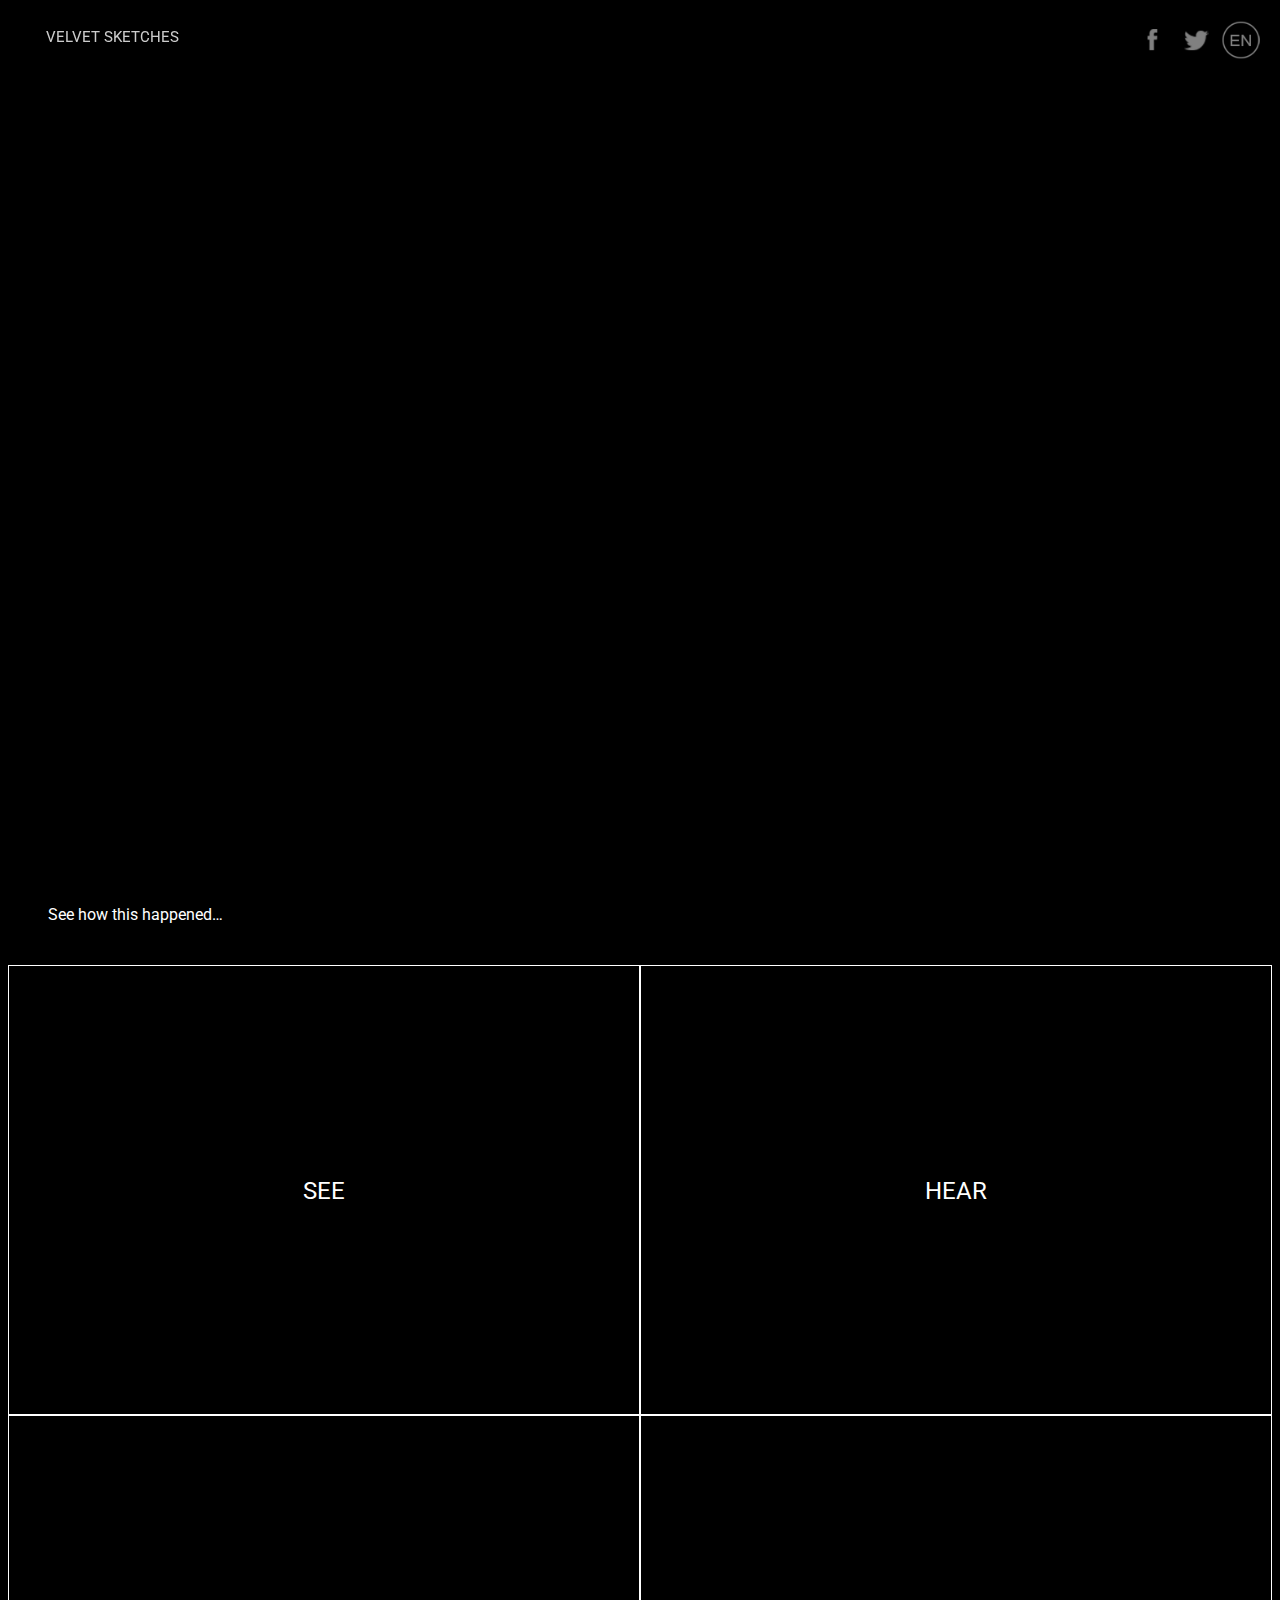
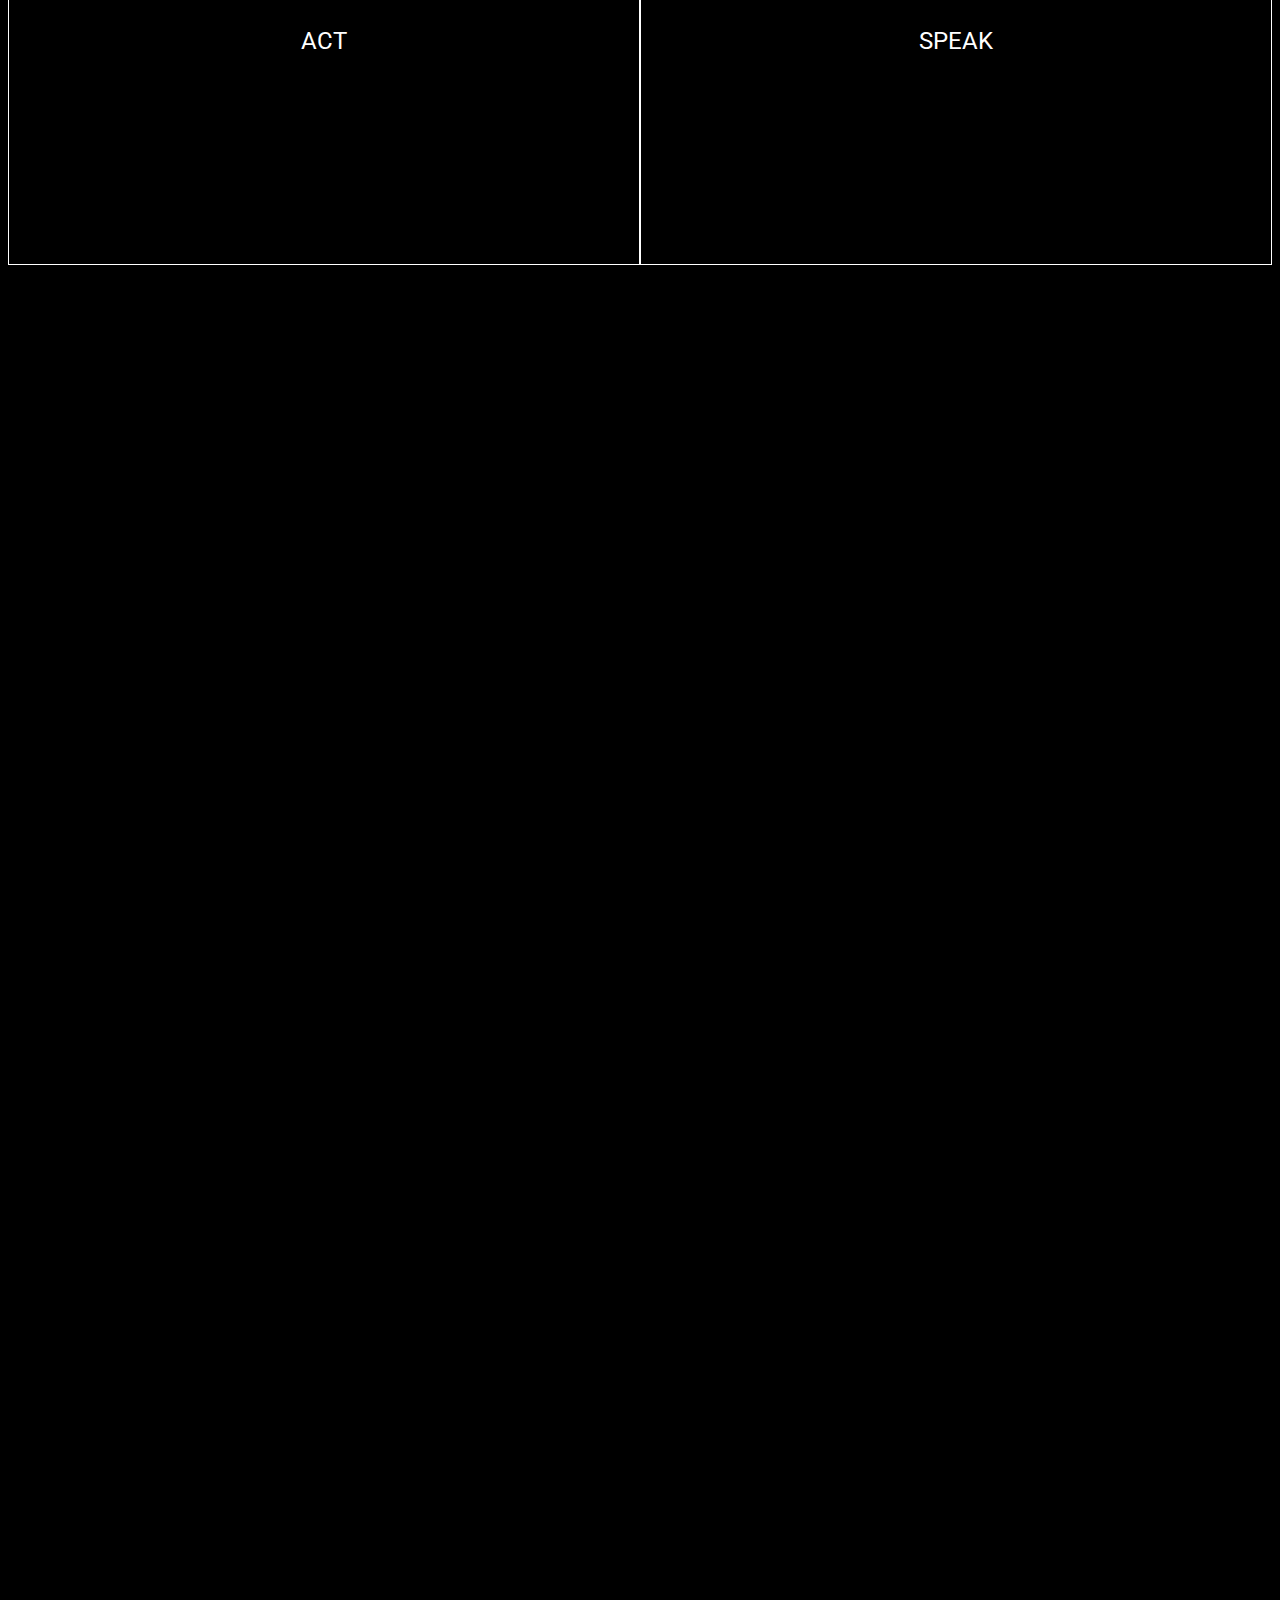
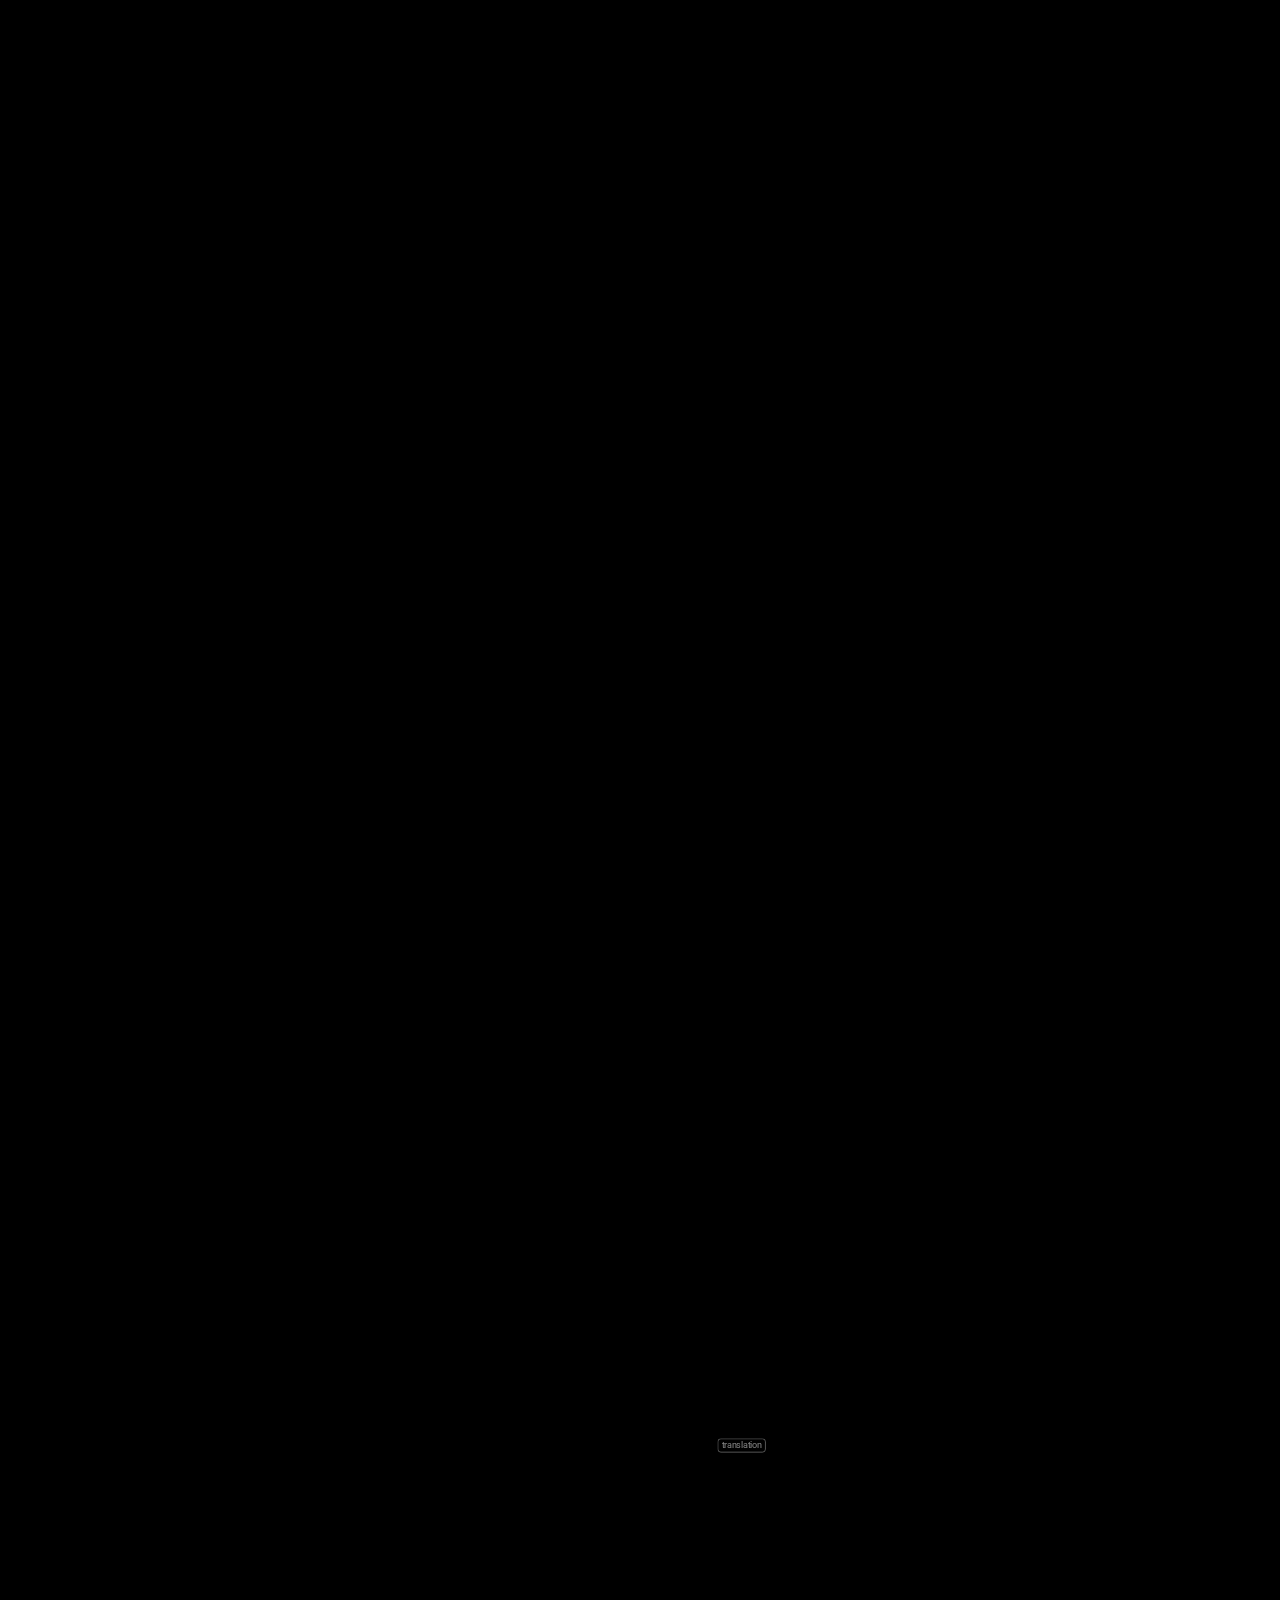
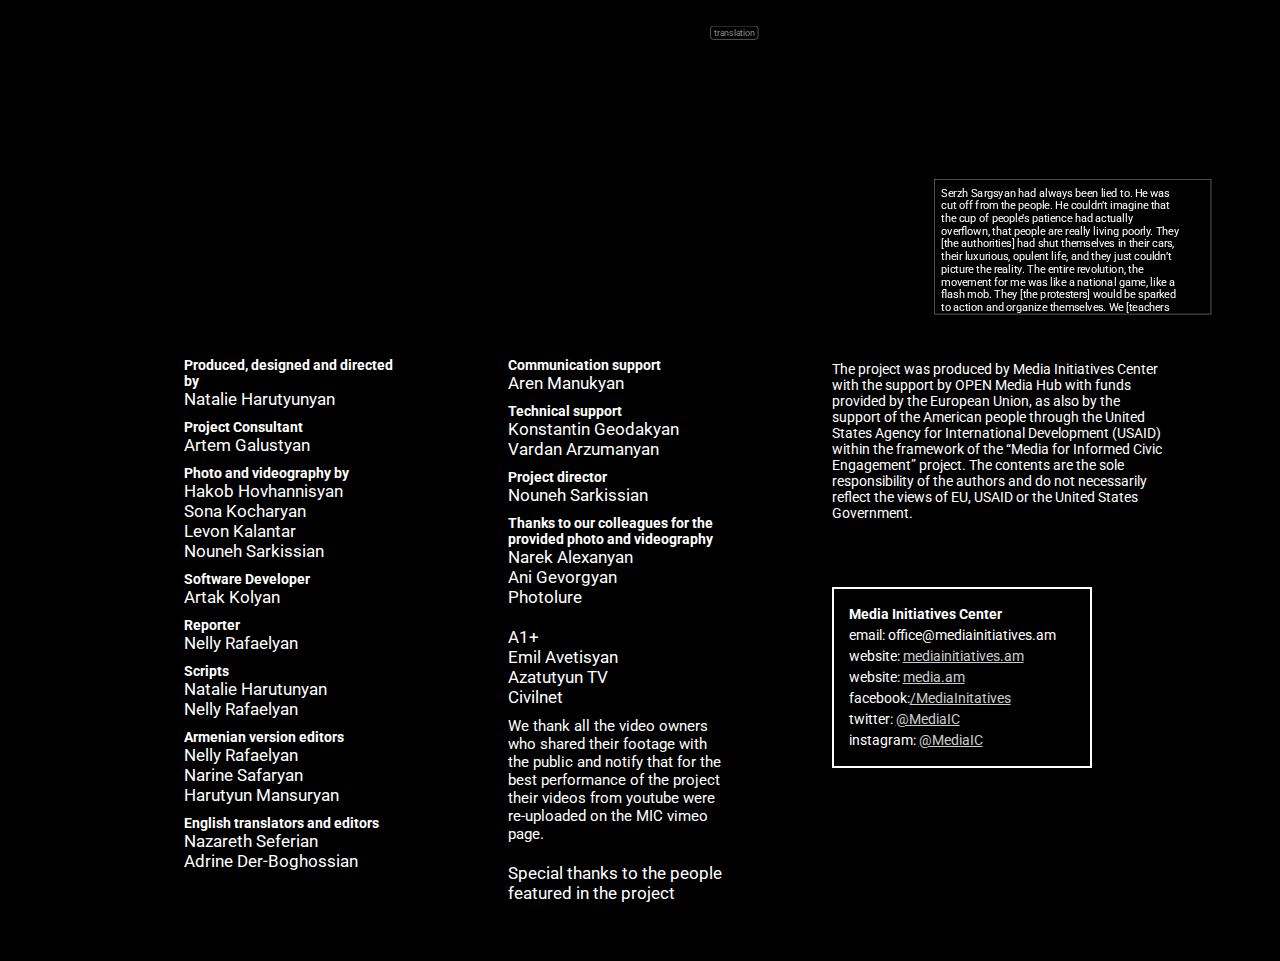
==== commit 1fc9dfc3: "haleluya" ====
--- a/index.html
+++ b/index.html
@@ -84,7 +84,6 @@
             <!-- <p class="cover-chapeter-para">This is a story about the power of creativity and daring action, invincible souls and good energy, joy and ingenuity, love and unity, unbridled imaginationand inner freedom.</p>-->
             <div id="scrolldown">Scroll down</div>
         </div>
-
         <div class="section" id="introi" data-anchor="intro">
             <div class="intro-left">
                 <p style="font-size: 19px;">Media Initiatives Center presents the “Velvet Sketches” project. It will
@@ -407,22 +406,20 @@
 
         <div class="section" id="is11" data-anchor="s11">
             <div class="zoomer">
+                <div class="slider-holder relatives-fade" style="left:230px; top:122px; width:1300px; z-index: -1;">
+                    <div class="slider" data-han-src-array="firstGalleryImages">
+                    </div>
+                </div>
+
+                <img data-src="img/see/narek/ttl1_right.png" class="relatives-fade" style="left:1600px; top:279px;">
+                <img data-src="img/see/narek/ttl2_left.png" class="relatives-fade" style="left:1542px; top:87px;">
+                <img data-src="img/see/narek/narek_aslanyan_himself.jpg" class="relatives"
+                    style="left:1640px; top:251px;">
                 <p class="relatives-fade bordered"
                     style="left:30px; top:207px; min-width:0; width:172px;  z-index: -1;">Narek Alexanyan was one of
                     those photoreporters who were on the streets almost 24/7. It was quite a challenge to be in all
                     places at once, as something was constantly happening on several streets.
                 </p>
-                <div class="slider-holder relatives-fade" style="left:230px; top:122px; width:1300px; z-index: -1;">
-                    <div class="slider" data-han-src-array="firstGalleryImages">
-
-                    </div>
-                </div>
-
-                <img data-src="img/see/narek/ttl1_right.png" class="relatives-fade" style="left:1600px; top:279px;">
-                <img data-src="img/see/narek/ttl2_left.png" class="relatives-fade" style="left:1542px; top:87px;">
-                <img data-src="img/see/narek/narek_aslanyan_himself.jpg" class="relatives"
-                    style="left:1640px; top:251px;">
-
             </div>
         </div>
 
@@ -704,13 +701,13 @@
                 <img class="relatives" data-src="img/hear/img2_1.jpg" style="left:34px; top:199px;">
                 <img class="relatives" data-src="img/hear/img2_2.jpg" style="left:316px; top:97px;">
                 <img class="relatives" data-src="img/hear/img2_3.jpg" style="left:867px; top:555px;">
+                <div class="relatives" style="left:1533px; top:191px; width:330px; height: 523px;">
+                    <div class="fall-video" id="v320532702" data-plyr-embed-id="320532702" data-plyr-provider="vimeo">
+                    </div>
+                </div>
                 <p class="relatives-fade bordered" style="left:1237px; top:347px; z-index: -1; width:275px;">Barbed
                     wire, helmets and water cannons, police forces and police weapons on one side... Open hands, the
                     drum and Viking chant of “hu-hu-huu” on the other.</p>
-                <div class="relatives" style="left:1533px; top:191px; width:330px; height: 523px;">
-                    <div class="fall-video" id="v320532702" data-plyr-embed-id="320532702" data-plyr-provider="vimeo">
-                    </div>
-                </div>
             </div>
         </div>
 
@@ -1310,7 +1307,7 @@
             <div class="becouse-container">
                 <div class="becouse">I participated for</div>
                 <ul class="becouse-list glux">
-                    <li><span class="becouse-big glux">my professional</span>
+                    <li><span class="becouse-big glux">my professional calling</span>
                     </li>
                 </ul>
             </div>
@@ -1381,8 +1378,8 @@
                 <img data-src="img/speak/polisjoin/img2.jpg" class="relatives" style="left:841px; top:183px;">
                 <img data-src="img/speak/polisjoin/img3.jpg" class="relatives" style="left:1216px; top:268px;">
 
-                <p class="relatives-fade bordered"
-                    style="left: 367px;top:138px;z-index: -1;width: 336px; padding-bottom: 36px;">"Policeman,
+                <p class="relatives-fade bordered" style="left: 367px;top:64px;z-index: -1; padding-bottom: 36px;">
+                    "Policeman,
                     join us!",
                     "The police is ours!" ... These calls were shouted out from the very first days. Nikol Pashinyan
                     promoted this attitude to avoid the spread of hatred within society. Mostly, it had its effects.</p>
@@ -1422,7 +1419,7 @@
                 <img class="relatives" data-src="img/hear/img8_3.jpg" style="left:1337px; top:331px;">
                 <img class="relatives" data-src="img/hear/img8_4.jpg" style="left:1040px; top:516px;">
 
-                <p class="relatives-fade bordered" style="left:459px; top:225px; width:269px; padding-bottom:22px">
+                <p class="relatives-fade bordered" style="left:459px; top:222px; width:269px; padding-bottom:22px">
                     School
                     pupils skipped classes en masse, joining the protests against the regime. Parents took their small
                     children to the rallies. This is quite unusual behavior for Armenians who are very cautious and
@@ -1567,20 +1564,6 @@
                 <img data-src="img/act/onserjsback/img1.jpg" class="relatives" style="left:162px; top:348px;">
 
 
-                <audio class="relatives-fade visible-sound" style="left:1042px; top:600px;" data-autoplay controls>
-                    <source src="audio/bagrat_aznavuryan.mp3" type="audio/ogg">
-                </audio>
-
-                <div class="relatives-fade person-title-foraudios" style="left:208px; top:157px; width:600px;">
-                    <div class="info-button tooltip"
-                        title="Bagrat is the person who plays piano and sings in the video above."></div>
-                    Bagrat Aznauryan ∙ 27 ∙ software developer
-                </div>
-
-                <div class="relatives-fade person-text" style="left:263px; top:223px; z-index: -1; width:450px;">
-                    We decided to do something funny, too. So, we found someone who was selling a piano, bought it and
-                    wrote “on Serzh’s back”.
-                </div>
 
                 <div class="relatives" style="left:935px; top:90px; width: 695px; height: 388px;">
                     <div class="fall-video" id="v312353433" data-plyr-embed-id="312353433" data-plyr-provider="vimeo">
@@ -1614,6 +1597,75 @@
                     most interesting thing was when I would come [home] in the evening, sit down, and
                     look through Facebook and YouTube, and see what others had done, and I wouldn’t
                     believe that had happened in Yerevan, that it had happened in Armenia.</div>
+                <audio class="relatives-fade visible-sound" style="left:1042px; top:600px;" data-autoplay controls>
+                    <source src="audio/bagrat_aznavuryan.mp3" type="audio/ogg">
+                </audio>
+                <div class="relatives-fade person-title" style="left: 235px;top: 128px;width: 600px;font-size: 26px;">
+                    <div class="info-button tooltip"
+                        title="Bagrat is the person who plays piano and sings in the video above."></div>
+                    Bagrat Aznauryan ∙ 27 ∙ software developer
+                    <div class="person-text"
+                        style="left:263px;top:223px;z-index: -1;width:450px;font-size: 19px;line-height: 22px;">
+                        We decided to do something funny, too. So, we found someone who was selling a piano, bought it
+                        and
+                        wrote “on Serzh’s back”.
+                    </div>
+
+                </div>
+
+            </div>
+
+
+            <div class="mobile-hack">
+                <div class="slide">
+                    <div class="translation-button">translation</div>
+                    <div class="translation-text">
+                        When the
+                        blocking of streets and so on began en masse, whatever thought crossed
+                        their mind they did it, we said ok, let’s also do something, something happy. So in the
+                        morning we went and found a piano seller, and we wrote on [the piano] “Serzh’s
+                        back.” Why “Serzh’s back”? Because we thought it’s better to write something
+                        cynical, harsh, and catching. At the time the latest [slogan] was “Take a step on
+                        Serzh’s back,” so we wrote “Serzh’s back” without the “Take a step.” We brought the
+                        piano down to the middle of Northern Avenue. With five people pushing it, we
+                        somehow brought it down, and played it there. As soon as we brought it to [the
+                        intersection of] Tumanyan and Abovyan streets, what a delight! People came and
+                        started to play it. People who generally were not involved in music but went to music
+                        school as a child played a couple of pieces, whatever they remembered. At yet
+                        another rally in Republic Square, we were listening intently to see what they’re
+                        saying, when we hear a scrapping noise. All of a sudden we see a group of young
+                        people out of nowhere dragging our piano to the square. They approached us then
+                        continued pushing it down Amiryan St. Now we don’t know where the piano is. My
+                        favorite thing was you spend your day, you go to a street, a second street, a third
+                        street, but during that same time, when you manage to shut down two, three streets,
+                        very beautiful and interesting things are happening in so many other places. The
+                        most interesting thing was when I would come [home] in the evening, sit down, and
+                        look through Facebook and YouTube, and see what others had done, and I wouldn’t
+                        believe that had happened in Yerevan, that it had happened in Armenia.
+                    </div>
+                    <audio class="visible-sound" data-autoplay controls>
+                        <source src="audio/bagrat_aznavuryan.mp3" type="audio/ogg">
+                    </audio>
+
+
+                    <div class="person-title-mobile">
+                        Bagrat Aznauryan ∙ 27 ∙ software developer
+                    </div>
+                    <div class="person-text-mobile">
+                            We decided to do something funny, too. So, we found someone who was selling a piano, bought
+                            it and wrote “on Serzh’s back”.
+                    </div>
+
+                </div>
+
+                <div class="slide">
+                    <img data-src="img/act/onserjsback/img1.jpg">
+                </div>
+
+                <div class="slide">
+                    <div class="fall-video" id="v312353433" data-plyr-embed-id="312353433" data-plyr-provider="vimeo">
+                    </div>
+                </div>
 
             </div>
         </div>
@@ -1696,7 +1748,7 @@
                 <img data-src="img/act/mohters/img1.jpg" class="relatives" style="left:84px; top:213px;">
                 <img data-src="img/act/mohters/img2.jpg" class="relatives" style="left:634px; top:375px;">
                 <img data-src="img/act/mohters/img3.jpg" class="relatives" style="left:1284px; top:229px;">
-                <p class="relatives-fade bordered" style="left: 861px;top: 109px;width: 306px;z-index: -1">Young
+                <p class="relatives-fade bordered" style="left: 861px;top: 59px;z-index: -1;padding-bottom: 20px;">Young
                     mothers with
                     their
                     kids, as their live shields and as a statement. They stood up so that their children could have a
@@ -1864,11 +1916,10 @@
                 </div>
                 <div class="translation-button"
                     style="visibility: visible;position: absolute;bottom: -66px;left: 1048px;">translation</div>
-                <div class="relatives-fade person-title-foraudios" src="title"
-                    style="left:976px; top:132px; width:600px;">
+                <div class="person-title relatives-fade" src="title" style="left: 1042px;top: 103px;width:600px;">
                     Anahit Gevorgyan ∙ 41 ∙ school teacher
                 </div>
-                <div class="relatives-fade custom-text person-text" src="text" style="left:995px; top:166px; z-index: -1; width:450px;    
+                <div class="relatives-fade  person-text" src="text" style="left:995px; top:166px; z-index: -1; width:450px;    
                 margin: 20px 48px 31px;">
                     The revolution was like a national game, a flashmob that we all played.
                 </div>
--- a/css/plyr.css
+++ b/css/plyr.css
@@ -9,7 +9,6 @@
         opacity: .5;
         transform: translateY(10px)
     }
-
     to {
         opacity: 1;
         transform: translateY(0)
@@ -20,7 +19,6 @@
     from {
         opacity: 0
     }
-
     to {
         opacity: 1
     }
@@ -30,7 +28,7 @@
     -moz-osx-font-smoothing: auto;
     -webkit-font-smoothing: subpixel-antialiased;
     direction: ltr;
-    font-family: Avenir,"Avenir Next","Helvetica Neue","Segoe UI",Helvetica,Arial,sans-serif;
+    font-family: Avenir, "Avenir Next", "Helvetica Neue", "Segoe UI", Helvetica, Arial, sans-serif;
     font-variant-numeric: tabular-nums;
     font-weight: 500;
     line-height: 1.7;
@@ -41,7 +39,7 @@
     transition: box-shadow .3s ease
 }
 
-.plyr audio,.plyr video {
+.plyr audio, .plyr video {
     border-radius: inherit;
     height: auto;
     vertical-align: middle;
@@ -62,11 +60,11 @@
     box-sizing: border-box
 }
 
-.plyr--full-ui *,.plyr--full-ui ::after,.plyr--full-ui ::before {
+.plyr--full-ui *, .plyr--full-ui ::after, .plyr--full-ui ::before {
     box-sizing: inherit
 }
 
-.plyr--full-ui a,.plyr--full-ui button,.plyr--full-ui input,.plyr--full-ui label {
+.plyr--full-ui a, .plyr--full-ui button, .plyr--full-ui input, .plyr--full-ui label {
     touch-action: manipulation
 }
 
@@ -98,7 +96,7 @@
 }
 
 .plyr__captions .plyr__caption {
-    background: rgba(0,0,0,.8);
+    background: rgba(0, 0, 0, .8);
     border-radius: 2px;
     -webkit-box-decoration-break: clone;
     box-decoration-break: clone;
@@ -117,14 +115,14 @@
 
 @media (min-width: 480px) {
     .plyr__captions {
-        font-size:16px;
+        font-size: 16px;
         padding: 20px
     }
 }
 
 @media (min-width: 768px) {
     .plyr__captions {
-        font-size:18px
+        font-size: 18px
     }
 }
 
@@ -162,7 +160,7 @@
 }
 
 .plyr__control.plyr__tab-focus {
-    box-shadow: 0 0 0 5px rgba(175,175,175,.5);
+    box-shadow: 0 0 0 5px rgba(175, 175, 175, .5);
     outline: 0
 }
 
@@ -170,15 +168,15 @@
     text-decoration: none
 }
 
-a.plyr__control::after,a.plyr__control::before {
-    display: none
-}
-
-.plyr__control.plyr__control--pressed .icon--not-pressed,.plyr__control.plyr__control--pressed .label--not-pressed,.plyr__control:not(.plyr__control--pressed) .icon--pressed,.plyr__control:not(.plyr__control--pressed) .label--pressed {
-    display: none
-}
-
-.plyr--audio .plyr__control.plyr__tab-focus,.plyr--audio .plyr__control:hover,.plyr--audio .plyr__control[aria-expanded=true] {
+a.plyr__control::after, a.plyr__control::before {
+    display: none
+}
+
+.plyr__control.plyr__control--pressed .icon--not-pressed, .plyr__control.plyr__control--pressed .label--not-pressed, .plyr__control:not(.plyr__control--pressed) .icon--pressed, .plyr__control:not(.plyr__control--pressed) .label--pressed {
+    display: none
+}
+
+.plyr--audio .plyr__control.plyr__tab-focus, .plyr--audio .plyr__control:hover, .plyr--audio .plyr__control[aria-expanded=true] {
     background: #ffffff;
     color: rgb(0, 0, 0)
 }
@@ -187,23 +185,23 @@
     filter: drop-shadow(0 1px 1px rgba(0, 0, 0, .15))
 }
 
-.plyr--video .plyr__control.plyr__tab-focus,.plyr--video .plyr__control:hover,.plyr--video .plyr__control[aria-expanded=true] {
+.plyr--video .plyr__control.plyr__tab-focus, .plyr--video .plyr__control:hover, .plyr--video .plyr__control[aria-expanded=true] {
     background: #ffffff;
     color: rgb(0, 0, 0)
 }
 
 .plyr__control--overlaid {
-    background: rgba(255,255,255,.8);
+    background: rgba(255, 255, 255, .8);
     border: 0;
     border-radius: 100%;
-    box-shadow: 0 1px 1px rgba(0,0,0,.15);
+    box-shadow: 0 1px 1px rgba(0, 0, 0, .15);
     color: #000;
     display: none;
     left: 50%;
     padding: 15px;
     position: absolute;
     top: 50%;
-    transform: translate(-50%,-50%);
+    transform: translate(-50%, -50%);
     z-index: 2
 }
 
@@ -212,7 +210,7 @@
     position: relative
 }
 
-.plyr__control--overlaid:focus,.plyr__control--overlaid:hover {
+.plyr__control--overlaid:focus, .plyr__control--overlaid:hover {
     background: #1aafff
 }
 
@@ -236,15 +234,15 @@
     text-align: center
 }
 
-.plyr__controls .plyr__menu,.plyr__controls .plyr__progress,.plyr__controls .plyr__time,.plyr__controls .plyr__volume,.plyr__controls>.plyr__control {
+.plyr__controls .plyr__menu, .plyr__controls .plyr__progress, .plyr__controls .plyr__time, .plyr__controls .plyr__volume, .plyr__controls>.plyr__control {
     margin-left: 5px
 }
 
-.plyr__controls .plyr__menu+.plyr__control,.plyr__controls .plyr__progress+.plyr__control,.plyr__controls>.plyr__control+.plyr__control,.plyr__controls>.plyr__control+.plyr__menu {
+.plyr__controls .plyr__menu+.plyr__control, .plyr__controls .plyr__progress+.plyr__control, .plyr__controls>.plyr__control+.plyr__control, .plyr__controls>.plyr__control+.plyr__menu {
     margin-left: 2px
 }
 
-.plyr__controls>.plyr__control:first-child,.plyr__controls>.plyr__control:first-child+[data-plyr=pause] {
+.plyr__controls>.plyr__control:first-child, .plyr__controls>.plyr__control:first-child+[data-plyr=pause] {
     margin-left: 0;
     margin-right: auto
 }
@@ -254,8 +252,8 @@
 }
 
 @media (min-width: 480px) {
-    .plyr__controls .plyr__menu,.plyr__controls .plyr__progress,.plyr__controls .plyr__time,.plyr__controls .plyr__volume,.plyr__controls>.plyr__control {
-        margin-left:10px
+    .plyr__controls .plyr__menu, .plyr__controls .plyr__progress, .plyr__controls .plyr__time, .plyr__controls .plyr__volume, .plyr__controls>.plyr__control {
+        margin-left: 10px
     }
 }
 
@@ -267,7 +265,7 @@
 }
 
 .plyr--video .plyr__controls {
-    background: linear-gradient(rgba(0,0,0,0),rgba(0,0,0,.7));
+    background: linear-gradient(rgba(0, 0, 0, 0), rgba(0, 0, 0, .7));
     border-bottom-left-radius: inherit;
     border-bottom-right-radius: inherit;
     bottom: 0;
@@ -276,13 +274,13 @@
     padding: 20px 5px 5px;
     position: absolute;
     right: 0;
-    transition: opacity .4s ease-in-out,transform .4s ease-in-out;
+    transition: opacity .4s ease-in-out, transform .4s ease-in-out;
     z-index: 3
 }
 
 @media (min-width: 480px) {
     .plyr--video .plyr__controls {
-        padding:35px 10px 10px
+        padding: 35px 10px 10px
     }
 }
 
@@ -292,11 +290,11 @@
     transform: translateY(100%)
 }
 
-.plyr [data-plyr=airplay],.plyr [data-plyr=captions],.plyr [data-plyr=fullscreen],.plyr [data-plyr=pip] {
-    display: none
-}
-
-.plyr--airplay-supported [data-plyr=airplay],.plyr--captions-enabled [data-plyr=captions],.plyr--fullscreen-enabled [data-plyr=fullscreen],.plyr--pip-supported [data-plyr=pip] {
+.plyr [data-plyr=airplay], .plyr [data-plyr=captions], .plyr [data-plyr=fullscreen], .plyr [data-plyr=pip] {
+    display: none
+}
+
+.plyr--airplay-supported [data-plyr=airplay], .plyr--captions-enabled [data-plyr=captions], .plyr--fullscreen-enabled [data-plyr=fullscreen], .plyr--pip-supported [data-plyr=pip] {
     display: inline-block
 }
 
@@ -344,10 +342,10 @@
 
 .plyr__menu__container {
     animation: plyr-popup .2s ease;
-    background: rgba(255,255,255,.9);
+    background: rgba(255, 255, 255, .9);
     border-radius: 4px;
     bottom: 100%;
-    box-shadow: 0 1px 2px rgba(0,0,0,.15);
+    box-shadow: 0 1px 2px rgba(0, 0, 0, .15);
     color: #4f5b5f;
     font-size: 16px;
     margin-bottom: 10px;
@@ -360,12 +358,12 @@
 
 .plyr__menu__container>div {
     overflow: hidden;
-    transition: height .35s cubic-bezier(.4,0,.2,1),width .35s cubic-bezier(.4,0,.2,1)
+    transition: height .35s cubic-bezier(.4, 0, .2, 1), width .35s cubic-bezier(.4, 0, .2, 1)
 }
 
 .plyr__menu__container::after {
     border: 4px solid transparent;
-    border-top-color: rgba(255,255,255,.9);
+    border-top-color: rgba(255, 255, 255, .9);
     content: '';
     height: 0;
     position: absolute;
@@ -378,11 +376,11 @@
     padding: 7px
 }
 
-.plyr__menu__container [role=menuitem],.plyr__menu__container [role=menuitemradio] {
+.plyr__menu__container [role=menuitem], .plyr__menu__container [role=menuitemradio] {
     margin-top: 2px
 }
 
-.plyr__menu__container [role=menuitem]:first-child,.plyr__menu__container [role=menuitemradio]:first-child {
+.plyr__menu__container [role=menuitem]:first-child, .plyr__menu__container [role=menuitemradio]:first-child {
     margin-top: 0
 }
 
@@ -418,11 +416,11 @@
 }
 
 .plyr__menu__container .plyr__control--forward::after {
-    border-left-color: rgba(79,91,95,.8);
+    border-left-color: rgba(79, 91, 95, .8);
     right: 5px
 }
 
-.plyr__menu__container .plyr__control--forward.plyr__tab-focus::after,.plyr__menu__container .plyr__control--forward:hover::after {
+.plyr__menu__container .plyr__control--forward.plyr__tab-focus::after, .plyr__menu__container .plyr__control--forward:hover::after {
     border-left-color: currentColor
 }
 
@@ -436,7 +434,7 @@
 }
 
 .plyr__menu__container .plyr__control--back::after {
-    border-right-color: rgba(79,91,95,.8);
+    border-right-color: rgba(79, 91, 95, .8);
     left: 7px
 }
 
@@ -453,7 +451,7 @@
     top: 100%
 }
 
-.plyr__menu__container .plyr__control--back.plyr__tab-focus::after,.plyr__menu__container .plyr__control--back:hover::after {
+.plyr__menu__container .plyr__control--back.plyr__tab-focus::after, .plyr__menu__container .plyr__control--back:hover::after {
     border-right-color: currentColor
 }
 
@@ -461,12 +459,12 @@
     padding-left: 7px
 }
 
-.plyr__menu__container .plyr__control[role=menuitemradio]::after,.plyr__menu__container .plyr__control[role=menuitemradio]::before {
+.plyr__menu__container .plyr__control[role=menuitemradio]::after, .plyr__menu__container .plyr__control[role=menuitemradio]::before {
     border-radius: 100%
 }
 
 .plyr__menu__container .plyr__control[role=menuitemradio]::before {
-    background: rgba(0,0,0,.1);
+    background: rgba(0, 0, 0, .1);
     content: '';
     display: block;
     flex-shrink: 0;
@@ -484,7 +482,7 @@
     opacity: 0;
     top: 50%;
     transform: translateY(-50%) scale(0);
-    transition: transform .3s ease,opacity .3s ease;
+    transition: transform .3s ease, opacity .3s ease;
     width: 6px
 }
 
@@ -497,8 +495,8 @@
     transform: translateY(-50%) scale(1)
 }
 
-.plyr__menu__container .plyr__control[role=menuitemradio].plyr__tab-focus::before,.plyr__menu__container .plyr__control[role=menuitemradio]:hover::before {
-    background: rgba(0,0,0,.1)
+.plyr__menu__container .plyr__control[role=menuitemradio].plyr__tab-focus::before, .plyr__menu__container .plyr__control[role=menuitemradio]:hover::before {
+    background: rgba(0, 0, 0, .1)
 }
 
 .plyr__menu__container .plyr__menu__value {
@@ -533,14 +531,14 @@
     transition: box-shadow .3s ease;
     -webkit-user-select: none;
     user-select: none;
-    background-image: linear-gradient(to right,currentColor var(--value,0),transparent var(--value,0))
+    background-image: linear-gradient(to right, currentColor var(--value, 0), transparent var(--value, 0))
 }
 
 .plyr--full-ui input[type=range]::-webkit-slider-thumb {
     background: #fff;
     border: 0;
     border-radius: 100%;
-    box-shadow: 0 1px 1px rgba(0,0,0,.15),0 0 0 1px rgba(47,52,61,.2);
+    box-shadow: 0 1px 1px rgba(0, 0, 0, .15), 0 0 0 1px rgba(47, 52, 61, .2);
     height: 14px;
     position: relative;
     transition: all .2s ease;
@@ -563,7 +561,7 @@
     background: #fff;
     border: 0;
     border-radius: 100%;
-    box-shadow: 0 1px 1px rgba(0,0,0,.15),0 0 0 1px rgba(47,52,61,.2);
+    box-shadow: 0 1px 1px rgba(0, 0, 0, .15), 0 0 0 1px rgba(47, 52, 61, .2);
     height: 14px;
     position: relative;
     transition: all .2s ease;
@@ -612,7 +610,7 @@
     background: #fff;
     border: 0;
     border-radius: 100%;
-    box-shadow: 0 1px 1px rgba(0,0,0,.15),0 0 0 1px rgba(47,52,61,.2);
+    box-shadow: 0 1px 1px rgba(0, 0, 0, .15), 0 0 0 1px rgba(47, 52, 61, .2);
     height: 14px;
     position: relative;
     transition: all .2s ease;
@@ -633,66 +631,66 @@
 }
 
 .plyr--full-ui input[type=range].plyr__tab-focus::-webkit-slider-runnable-track {
-    box-shadow: 0 0 0 5px rgba(175,175,175,.5);
+    box-shadow: 0 0 0 5px rgba(175, 175, 175, .5);
     outline: 0
 }
 
 .plyr--full-ui input[type=range].plyr__tab-focus::-moz-range-track {
-    box-shadow: 0 0 0 5px rgba(175,175,175,.5);
+    box-shadow: 0 0 0 5px rgba(175, 175, 175, .5);
     outline: 0
 }
 
 .plyr--full-ui input[type=range].plyr__tab-focus::-ms-track {
-    box-shadow: 0 0 0 5px rgba(175,175,175,.5);
+    box-shadow: 0 0 0 5px rgba(175, 175, 175, .5);
     outline: 0
 }
 
 .plyr--full-ui.plyr--video input[type=range]::-webkit-slider-runnable-track {
-    background-color: rgba(255,255,255,.25)
+    background-color: rgba(255, 255, 255, .25)
 }
 
 .plyr--full-ui.plyr--video input[type=range]::-moz-range-track {
-    background-color: rgba(255,255,255,.25)
+    background-color: rgba(255, 255, 255, .25)
 }
 
 .plyr--full-ui.plyr--video input[type=range]::-ms-track {
-    background-color: rgba(255,255,255,.25)
+    background-color: rgba(255, 255, 255, .25)
 }
 
 .plyr--full-ui.plyr--video input[type=range]:active::-webkit-slider-thumb {
-    box-shadow: 0 1px 1px rgba(0,0,0,.15),0 0 0 1px rgba(47,52,61,.2),0 0 0 3px rgba(255,255,255,.5)
+    box-shadow: 0 1px 1px rgba(0, 0, 0, .15), 0 0 0 1px rgba(47, 52, 61, .2), 0 0 0 3px rgba(255, 255, 255, .5)
 }
 
 .plyr--full-ui.plyr--video input[type=range]:active::-moz-range-thumb {
-    box-shadow: 0 1px 1px rgba(0,0,0,.15),0 0 0 1px rgba(47,52,61,.2),0 0 0 3px rgba(255,255,255,.5)
+    box-shadow: 0 1px 1px rgba(0, 0, 0, .15), 0 0 0 1px rgba(47, 52, 61, .2), 0 0 0 3px rgba(255, 255, 255, .5)
 }
 
 .plyr--full-ui.plyr--video input[type=range]:active::-ms-thumb {
-    box-shadow: 0 1px 1px rgba(0,0,0,.15),0 0 0 1px rgba(47,52,61,.2),0 0 0 3px rgba(255,255,255,.5)
+    box-shadow: 0 1px 1px rgba(0, 0, 0, .15), 0 0 0 1px rgba(47, 52, 61, .2), 0 0 0 3px rgba(255, 255, 255, .5)
 }
 
 .plyr--full-ui.plyr--audio input[type=range]::-webkit-slider-runnable-track {
-    background-color: rgba(183,197,205,.66)
+    background-color: rgba(183, 197, 205, .66)
 }
 
 .plyr--full-ui.plyr--audio input[type=range]::-moz-range-track {
-    background-color: rgba(183,197,205,.66)
+    background-color: rgba(183, 197, 205, .66)
 }
 
 .plyr--full-ui.plyr--audio input[type=range]::-ms-track {
-    background-color: rgba(183,197,205,.66)
+    background-color: rgba(183, 197, 205, .66)
 }
 
 .plyr--full-ui.plyr--audio input[type=range]:active::-webkit-slider-thumb {
-    box-shadow: 0 1px 1px rgba(0,0,0,.15),0 0 0 1px rgba(47,52,61,.2),0 0 0 3px rgba(0,0,0,.1)
+    box-shadow: 0 1px 1px rgba(0, 0, 0, .15), 0 0 0 1px rgba(47, 52, 61, .2), 0 0 0 3px rgba(0, 0, 0, .1)
 }
 
 .plyr--full-ui.plyr--audio input[type=range]:active::-moz-range-thumb {
-    box-shadow: 0 1px 1px rgba(0,0,0,.15),0 0 0 1px rgba(47,52,61,.2),0 0 0 3px rgba(0,0,0,.1)
+    box-shadow: 0 1px 1px rgba(0, 0, 0, .15), 0 0 0 1px rgba(47, 52, 61, .2), 0 0 0 3px rgba(0, 0, 0, .1)
 }
 
 .plyr--full-ui.plyr--audio input[type=range]:active::-ms-thumb {
-    box-shadow: 0 1px 1px rgba(0,0,0,.15),0 0 0 1px rgba(47,52,61,.2),0 0 0 3px rgba(0,0,0,.1)
+    box-shadow: 0 1px 1px rgba(0, 0, 0, .15), 0 0 0 1px rgba(47, 52, 61, .2), 0 0 0 3px rgba(0, 0, 0, .1)
 }
 
 .plyr__poster {
@@ -725,19 +723,19 @@
 
 @media (max-width: 767px) {
     .plyr__time+.plyr__time {
-        display:none
+        display: none
     }
 }
 
 .plyr--video .plyr__time {
-    text-shadow: 0 1px 1px rgba(0,0,0,.15)
+    text-shadow: 0 1px 1px rgba(0, 0, 0, .15)
 }
 
 .plyr__tooltip {
-    background: rgba(255,255,255,.9);
+    background: rgba(255, 255, 255, .9);
     border-radius: 3px;
     bottom: 100%;
-    box-shadow: 0 1px 2px rgba(0,0,0,.15);
+    box-shadow: 0 1px 2px rgba(0, 0, 0, .15);
     color: #4f5b5f;
     font-size: 14px;
     font-weight: 500;
@@ -748,9 +746,9 @@
     padding: 5px 7.5px;
     pointer-events: none;
     position: absolute;
-    transform: translate(-50%,10px) scale(.8);
+    transform: translate(-50%, 10px) scale(.8);
     transform-origin: 50% 100%;
-    transition: transform .2s .1s ease,opacity .2s .1s ease;
+    transition: transform .2s .1s ease, opacity .2s .1s ease;
     white-space: nowrap;
     z-index: 2
 }
@@ -758,7 +756,7 @@
 .plyr__tooltip::before {
     border-left: 4px solid transparent;
     border-right: 4px solid transparent;
-    border-top: 4px solid rgba(255,255,255,.9);
+    border-top: 4px solid rgba(255, 255, 255, .9);
     bottom: -4px;
     content: '';
     height: 0;
@@ -769,29 +767,29 @@
     z-index: 2
 }
 
-.plyr .plyr__control.plyr__tab-focus .plyr__tooltip,.plyr .plyr__control:hover .plyr__tooltip,.plyr__tooltip--visible {
+.plyr .plyr__control.plyr__tab-focus .plyr__tooltip, .plyr .plyr__control:hover .plyr__tooltip, .plyr__tooltip--visible {
     opacity: 1;
-    transform: translate(-50%,0) scale(1)
+    transform: translate(-50%, 0) scale(1)
 }
 
 .plyr .plyr__control:hover .plyr__tooltip {
     z-index: 3
 }
 
-.plyr__controls>.plyr__control:first-child .plyr__tooltip,.plyr__controls>.plyr__control:first-child+.plyr__control .plyr__tooltip {
+.plyr__controls>.plyr__control:first-child .plyr__tooltip, .plyr__controls>.plyr__control:first-child+.plyr__control .plyr__tooltip {
     left: 0;
-    transform: translate(0,10px) scale(.8);
+    transform: translate(0, 10px) scale(.8);
     transform-origin: 0 100%
 }
 
-.plyr__controls>.plyr__control:first-child .plyr__tooltip::before,.plyr__controls>.plyr__control:first-child+.plyr__control .plyr__tooltip::before {
+.plyr__controls>.plyr__control:first-child .plyr__tooltip::before, .plyr__controls>.plyr__control:first-child+.plyr__control .plyr__tooltip::before {
     left: 16px
 }
 
 .plyr__controls>.plyr__control:last-child .plyr__tooltip {
     left: auto;
     right: 0;
-    transform: translate(0,10px) scale(.8);
+    transform: translate(0, 10px) scale(.8);
     transform-origin: 100% 100%
 }
 
@@ -801,8 +799,8 @@
     transform: translateX(50%)
 }
 
-.plyr__controls>.plyr__control:first-child .plyr__tooltip--visible,.plyr__controls>.plyr__control:first-child+.plyr__control .plyr__tooltip--visible,.plyr__controls>.plyr__control:first-child+.plyr__control.plyr__tab-focus .plyr__tooltip,.plyr__controls>.plyr__control:first-child+.plyr__control:hover .plyr__tooltip,.plyr__controls>.plyr__control:first-child.plyr__tab-focus .plyr__tooltip,.plyr__controls>.plyr__control:first-child:hover .plyr__tooltip,.plyr__controls>.plyr__control:last-child .plyr__tooltip--visible,.plyr__controls>.plyr__control:last-child.plyr__tab-focus .plyr__tooltip,.plyr__controls>.plyr__control:last-child:hover .plyr__tooltip {
-    transform: translate(0,0) scale(1)
+.plyr__controls>.plyr__control:first-child .plyr__tooltip--visible, .plyr__controls>.plyr__control:first-child+.plyr__control .plyr__tooltip--visible, .plyr__controls>.plyr__control:first-child+.plyr__control.plyr__tab-focus .plyr__tooltip, .plyr__controls>.plyr__control:first-child+.plyr__control:hover .plyr__tooltip, .plyr__controls>.plyr__control:first-child.plyr__tab-focus .plyr__tooltip, .plyr__controls>.plyr__control:first-child:hover .plyr__tooltip, .plyr__controls>.plyr__control:last-child .plyr__tooltip--visible, .plyr__controls>.plyr__control:last-child.plyr__tab-focus .plyr__tooltip, .plyr__controls>.plyr__control:last-child:hover .plyr__tooltip {
+    transform: translate(0, 0) scale(1)
 }
 
 .plyr--video {
@@ -829,7 +827,7 @@
     position: relative
 }
 
-.plyr__progress input[type=range],.plyr__progress__buffer {
+.plyr__progress input[type=range], .plyr__progress__buffer {
     margin-left: -7px;
     margin-right: -7px;
     width: calc(100% + 14px)
@@ -882,28 +880,28 @@
 }
 
 .plyr--video .plyr__progress__buffer {
-    box-shadow: 0 1px 1px rgba(0,0,0,.15);
-    color: rgba(255,255,255,.25)
+    box-shadow: 0 1px 1px rgba(0, 0, 0, .15);
+    color: rgba(255, 255, 255, .25)
 }
 
 .plyr--audio .plyr__progress__buffer {
-    color: rgba(183,197,205,.66)
+    color: rgba(183, 197, 205, .66)
 }
 
 .plyr--loading .plyr__progress__buffer {
     animation: plyr-progress 1s linear infinite;
-    background-image: linear-gradient(-45deg,rgba(47,52,61,.6) 25%,transparent 25%,transparent 50%,rgba(47,52,61,.6) 50%,rgba(47,52,61,.6) 75%,transparent 75%,transparent);
+    background-image: linear-gradient(-45deg, rgba(47, 52, 61, .6) 25%, transparent 25%, transparent 50%, rgba(47, 52, 61, .6) 50%, rgba(47, 52, 61, .6) 75%, transparent 75%, transparent);
     background-repeat: repeat-x;
     background-size: 25px 25px;
     color: transparent
 }
 
 .plyr--video.plyr--loading .plyr__progress__buffer {
-    background-color: rgba(255,255,255,.25)
+    background-color: rgba(255, 255, 255, .25)
 }
 
 .plyr--audio.plyr--loading .plyr__progress__buffer {
-    background-color: rgba(183,197,205,.66)
+    background-color: rgba(183, 197, 205, .66)
 }
 
 .plyr__volume {
@@ -921,13 +919,13 @@
 
 @media (min-width: 480px) {
     .plyr__volume {
-        max-width:90px
+        max-width: 90px
     }
 }
 
 @media (min-width: 768px) {
     .plyr__volume {
-        max-width:110px
+        max-width: 110px
     }
 }
 
@@ -1097,17 +1095,14 @@
 
 @media (min-width: 1024px) {
     .plyr:-webkit-full-screen .plyr__captions {
-        font-size:21px
-    }
-
+        font-size: 21px
+    }
     .plyr:-moz-full-screen .plyr__captions {
         font-size: 21px
     }
-
     .plyr:-ms-fullscreen .plyr__captions {
         font-size: 21px
     }
-
     .plyr:fullscreen .plyr__captions {
         font-size: 21px
     }
@@ -1154,7 +1149,7 @@
 
 @media (min-width: 1024px) {
     .plyr:-webkit-full-screen .plyr__captions {
-        font-size:21px
+        font-size: 21px
     }
 }
 
@@ -1199,7 +1194,7 @@
 
 @media (min-width: 1024px) {
     .plyr:-moz-full-screen .plyr__captions {
-        font-size:21px
+        font-size: 21px
     }
 }
 
@@ -1244,7 +1239,7 @@
 
 @media (min-width: 1024px) {
     .plyr:-ms-fullscreen .plyr__captions {
-        font-size:21px
+        font-size: 21px
     }
 }
 
@@ -1295,7 +1290,7 @@
 
 @media (min-width: 1024px) {
     .plyr--fullscreen-fallback .plyr__captions {
-        font-size:21px
+        font-size: 21px
     }
 }
 
@@ -1311,14 +1306,14 @@
     z-index: -1
 }
 
-.plyr__ads>div,.plyr__ads>div iframe {
+.plyr__ads>div, .plyr__ads>div iframe {
     height: 100%;
     position: absolute;
     width: 100%
 }
 
 .plyr__ads::after {
-    background: rgba(47,52,61,.8);
+    background: rgba(47, 52, 61, .8);
     border-radius: 2px;
     bottom: 10px;
     color: #fff;
@@ -1353,7 +1348,7 @@
 }
 
 .plyr__sr-only {
-    clip: rect(1px,1px,1px,1px);
+    clip: rect(1px, 1px, 1px, 1px);
     overflow: hidden;
     border: 0!important;
     height: 1px!important;
@@ -1366,5 +1361,6 @@
     display: none!important
 }
 
-
-.plyr--fullscreen-enabled { max-height: 100vh; } 
+.plyr--fullscreen-enabled {
+    max-height: 100vh;
+}--- a/css/style.css
+++ b/css/style.css
@@ -1126,4 +1126,8 @@
 .none {
   display: none;
   transition: 1s;
-}+}
+
+.mobile-hack{
+  opacity: 0;
+}
--- a/css/media.css
+++ b/css/media.css
@@ -1,77 +1,45 @@
-/* Smartphones (landscape) ----------- */
-@media only screen and (min-width : 321px) {
-/* Styles */
-}
+/* Desktops and laptops ----------- */
 
-
-/* iPads (landscape) ----------- */
-@media only screen and (min-device-width : 768px) and (max-device-width : 1024px) and (orientation : landscape) {
-/* Styles */
-}
-
-/**********
-iPad 3
-**********/
-@media only screen and (min-device-width : 768px) and (max-device-width : 1024px) and (orientation : landscape) and (-webkit-min-device-pixel-ratio : 2) {
-/* Styles */
-}
-
-
-/* Desktops and laptops ----------- */
-@media only screen  and (min-width : 1000px) {
-    .person-title{
+@media only screen and (min-width: 1000px) {
+    .person-title {
         font-size: 26px;
         margin-top: 40px;
     }
-
-    .person-text{
+    .person-text {
         font-size: 19px;
         line-height: 22px;
         width: 400px;
     }
-
-    .align-right{
-        margin-right: 30px; 
+    .align-right {
+        margin-right: 30px;
     }
-
-    .quote{
-        width:354px;
+    .quote {
+        width: 354px;
         font-size: 20px;
         line-height: 24px;
-      
     }
-
-    .quote-autor{
+    .quote-autor {
         font-size: 18px;
         margin: 42px 0 0 178px;
     }
 }
 
-
-@media only screen  and (min-width : 2000px) {
-    .person-title{
-        font-size: 32px;
-        margin-top: 65px;
-    }
-
-    .person-text{
+@media only screen and (min-width: 2000px) {
+    .person-text {
         font-size: 22px;
         line-height: 26px;
         width: 497px;
     }
-
-    .align-right{
-        margin-right: 110px; 
+    .align-right {
+        margin-right: 110px;
     }
-
-    .quote{
-        width:25%;
+    .quote {
+        width: 25%;
         font-size: 26px;
         line-height: 32px;
     }
-
-    .quote-autor{
+    .quote-autor {
         font-size: 22px;
         margin: 42px 0 0 440px;
     }
-}
+}--- a/css/mobile.css
+++ b/css/mobile.css
@@ -1,97 +1,85 @@
 @media only screen and (min-width: 320px) and (max-width: 500px) {
-
-    .slide.fp-slide.fp-table.active{
-        z-index:150000
-    }
-
-    .cover-chapter-head{
-        width:200px !important;
+    .slide.fp-slide.fp-table.active {
+        z-index: 150000
+    }
+    .cover-chapter-head {
+        width: 200px !important;
         font-size: 1.6em !important;
     }
-
-    #about{
+    #about {
         font-size: 14px !important;
     }
-
-    .tool{
-        width:35px;
+    .tool {
+        width: 35px;
         height: 35px;
     }
-
-    .quote{
-        width:78%;        
-    }
-
-    .quote-autor{
+    .quote {
+        width: 78%;
+    }
+    .quote-autor {
         text-align: right;
         width: 75%;
         margin-top: 15px;
     }
-
-    .quote-autor-profession{
-        width:100%;
+    .quote-autor-profession {
+        width: 100%;
         text-align: right;
     }
-
-    .becouse{
+    .becouse {
         font-size: 17px;
         margin-bottom: 26px;
-        width: 90%;
-    }
-
-    .becouse-list{
+    }
+    .becouse-list {
         font-weight: bolder;
         /* width: 99%; */
     }
-
     /* .small-in-big{
         font-size: 1.2em;
     } */
-    .becouse-list li .becouse-big{
+    .small-in-big {
+        font-size: 17px;
+        font-weight: 100;
+        margin-right: 14px;
+    }
+    .becouse-list li .becouse-big {
         font-size: 17px;
         margin-left: 75px;
         /* word-spacing: 0px; */
         /* padding: 0 0; */
         /* line-height: .5em; */
     }
-
-    
-    .glux{
+    .glux {
         text-align: right;
         padding-right: 20px;
         /* padding-top: 10px; */
     }
-
-    #about-section-holder{
+    #about-section-holder {
         height: auto;
         width: 100%;
         margin-top: 25px;
         /* margin-bottom: 25px; */
     }
-
-    .about-columns{
-        width: 100%;
-        float:none;
+    .about-columns {
+        width: 100%;
+        float: none;
         padding: 25px 13px 59px 17px;
     }
-    .active .about-columns p:first-child{
-        width: 100%;
-    }
-    .about-contacts.bordered{
-        width:100%;
-    }
-
-    .info-button{
-        display: none;
-    }
-
-    .divider{
-        width:initial;
+    .active .about-columns p:first-child {
+        width: 100%;
+    }
+    .about-contacts.bordered {
+        width: 100%;
+    }
+    .info-button {
+        display: none;
+    }
+    .divider {
+        width: initial;
         float: none;
         padding: 0;
         text-align: center;
     }
-    .person-video{
+    .person-video {
         width: 100%;
         float: none;
         text-align: left;
@@ -104,10 +92,10 @@
         width: 104%;
         float: right;
     }
-    .person-title-foraudios{
-        width: 100%;
-    }
-    .translation-button{
+    .person-title-foraudios {
+        width: 100%;
+    }
+    .translation-button {
         position: absolute;
         right: 0%;
         bottom: -10%;
@@ -125,40 +113,50 @@
         position: absolute;
         overflow: hidden;
         padding-top: 1px;
-        margin-top: 10px;
-    }
-    .person-title{
+        margin-top: 14px;
+        top: 64%;
+    }
+    .person-title {
         font-size: 0.9em;
         line-height: 1em;
         padding: 2%;
         padding-left: 8%;
     }
-
-    .person-text{
+    .person-text {
         width: 100%;
         font-size: 0.9em;
-    line-height: 1em;
-    padding: 2%;
-    padding-left: 8%;
-    }
-
-    .person-text-right{
+        line-height: 1em;
+        padding: 2%;
+        padding-left: 8%;
+    }
+    .person-text-right {
         text-align: left;
         margin-left: 0px;
     }
-
     .bx-wrapper .bx-controls-direction a {
         position: absolute;
-        top: 41%;
+        top: 49%;
         margin-top: -16px;
         outline: 0;
         width: 32px;
         height: 32px;
         text-indent: -9999px;
         z-index: 9999;
-      }
-
-    .trbotton{
+    }
+    .fp-tableCell .relatives {
+        width: 100% !important;
+    }
+    .fp-tableCell .slider-holder {
+        width: 100% !important;
+    }
+    /*   .relatives > .plyr {
+        width: 65% !important;
+        margin: auto;
+    }*/
+    /* #is62 .plyr, #is8 .plyr {
+        margin-top: 18%;
+    } */
+    .trbotton {
         position: absolute;
         left: 37%;
         top: 46%;
@@ -166,7 +164,7 @@
         height: 19px;
         width: 80px;
     }
-    .relatives-for-mobile{
+    .relatives-for-mobile {
         position: static !important;
         width: 92% !important;
         /* margin-top: 0px; */
@@ -199,28 +197,23 @@
         height: unset !important;
         border: none;
     } */
-    img.relatives-for-mobile{
-        width: 100% !important;
-    }
-
-    .hidden-for-mobile{
+    img.relatives-for-mobile {
+        width: 100% !important;
+    }
+    .hidden-for-mobile {
         visibility: hidden;
         display: none;
     }
-    
-
-    .prevZoomer{
+    .prevZoomer {
         width: 100%;
         margin: 55px 0;
     }
-
-
-    .intro-left{
+    .intro-left {
         font-size: 12px;
-        width:100%;
+        width: 100%;
         /* display: none; */
     }
-/* 
+    /* 
     .intro-left-large{
         font-size: 12px;
         
@@ -228,13 +221,12 @@
     /* .intro-left-large{
         padding: 10px
     } */
-    .intro-right{
-        display: none;
-    }
-
-    .fp-controlArrow{
+    .intro-right {
+        display: none;
+    }
+    .fp-controlArrow {
         top: 100%;
-        border:none !important;
+        border: none !important;
         /* border-color: transparent #ffffff96 transparent transparent; */
         background-image: url(../img/icons/arrow.png);
         width: 25px !important;
@@ -242,29 +234,26 @@
         background-size: contain;
         background-repeat: no-repeat;
     }
-    
-    .fp-controlArrow.fp-next{
+    .fp-controlArrow.fp-next {
         right: 0px;
         /* border-width: 13.5px 0 13.5px 18px; */
         transform: rotate(-90deg);
     }
-
     .fp-controlArrow.fp-prev {
         left: 0px;
         /* border-width: 16.5px 18px 13.5px 0; */
         transform: rotate(90deg);
     }
-
-    .fp-section.active{
+    .fp-section.active {
         z-index: 500
     }
-    .introDivP{
-    padding: 10%;
-    padding: 2% 5% 2% 5%;
-    font-size: 16px;
-    text-align: left;
-    }
-    .introDivP p{
+    .introDivP {
+        padding: 10%;
+        padding: 2% 5% 2% 5%;
+        font-size: 16px;
+        text-align: left;
+    }
+    .introDivP p {
         margin: 0px;
         /* padding: 10px; */
     }
@@ -281,7 +270,7 @@
         width: 700px;
         margin: 0 auto;
         display: none;
-    } 
+    }
     .lr-top-line {
         position: fixed;
         background-color: black;
@@ -300,37 +289,91 @@
     .lr-section-right {
         width: 100%;
         padding: 18px;
-        float:none;
-    }
-
-    .lr-section-left{
-        float:none;
+        float: none;
+    }
+    .lr-section-left {
+        float: none;
         width: 100%;
         padding: 1px;
     }
-
-    .lr-image-holder{
+    .lr-image-holder {
         height: 66vh;
-        background-size: contain; 
+        background-size: contain;
     }
     .lr-section-right blockquote {
         float: none;
         width: 100%;
     }
-.lr-menu-item {
-    font-size: 21px;
-    padding: 2px 0 10px 0px;
-    color: black;
-    display: block;
-    width: 90%;
-    border-bottom: 1px solid black;
-    margin: auto;
-}
+    .lr-menu-item {
+        font-size: 21px;
+        padding: 2px 0 10px 0px;
+        color: black;
+        display: block;
+        width: 90%;
+        border-bottom: 1px solid black;
+        margin: auto;
+    }
     .lr-menu-item-proff {
         font-size: 18px;
         font-weight: normal;
     }
     .lr-menu-item:hover, .lr-menu-item-active {
-        color:black;
-      }
-}
+        color: black;
+    }
+    #is49 .plyr, #is57 .plyr, #is62 .plyr, #is8 .plyr, #is32 .plyr, #is22 .plyr, #is23 .plyr, #is27 .plyr, #is67 .plyr {
+        width: 85% !important;
+        margin: auto;
+    }
+    #is49 #slideID21_134 .relatives-for-mobile, #is23 #slideID8_51 .relatives-for-mobile, #is58 #slideID25_156 .relatives-for-mobile, #is67 #slideID30_188 .relatives-for-mobile, #is67 #slideID30_187 .relatives-for-mobile, #is67 #slideID30_185 .relatives-for-mobile {
+        height: auto !important;
+    }
+    .slider-image-bkgr {
+        background-position-y: 48% !important;
+    }
+    /* s58,s67 */
+    #is58 .person-text-mobile {
+        width: 100% !important;
+        padding: 0px;
+    }
+    #is58 .person-title-mobile {
+        padding: 10px;
+    }
+    #is58 audio {
+        width: 100% !important;
+    }
+    #is58 .translation-button {
+        top: 57%;
+        left: 8%;
+    }
+    #is67 .person-text {
+        width: 100% !important;
+        padding: 0px;
+    }
+    #is67 .person-title-mobile {
+        padding: 10px;
+    }
+    #is67 audio {
+        width: 100% !important;
+    }
+    #is67 .translation-button {
+        top: 57%;
+        left: 8%;
+    }
+
+    .slideLinePoint{
+        border-bottom: none;
+    }
+
+    .slideLinePointTitle{
+        border-bottom: solid white 1px;
+    }
+    .person-title-mobile{
+        font-size: 32px;
+        font-weight: 500;
+        text-align: left;
+        opacity: 1;
+        font-style: normal;
+        line-height: 34px;
+    }
+
+}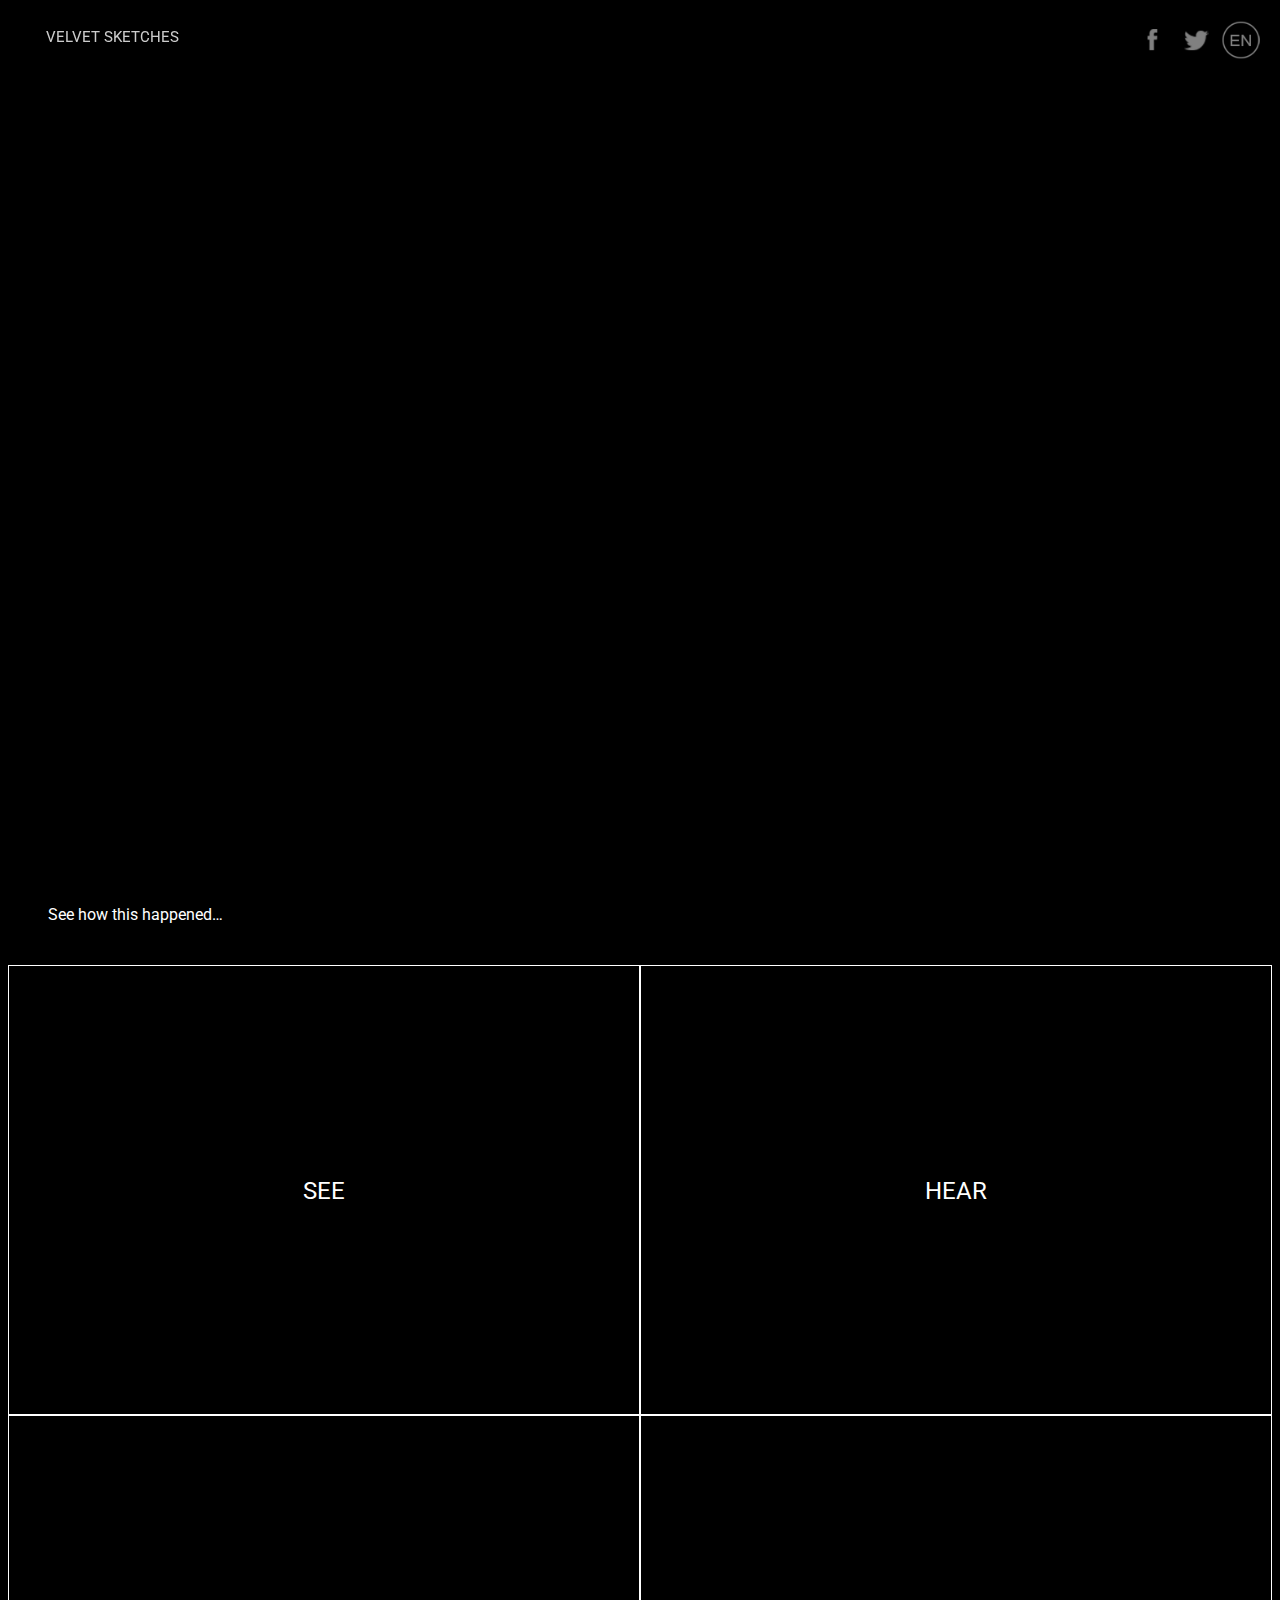
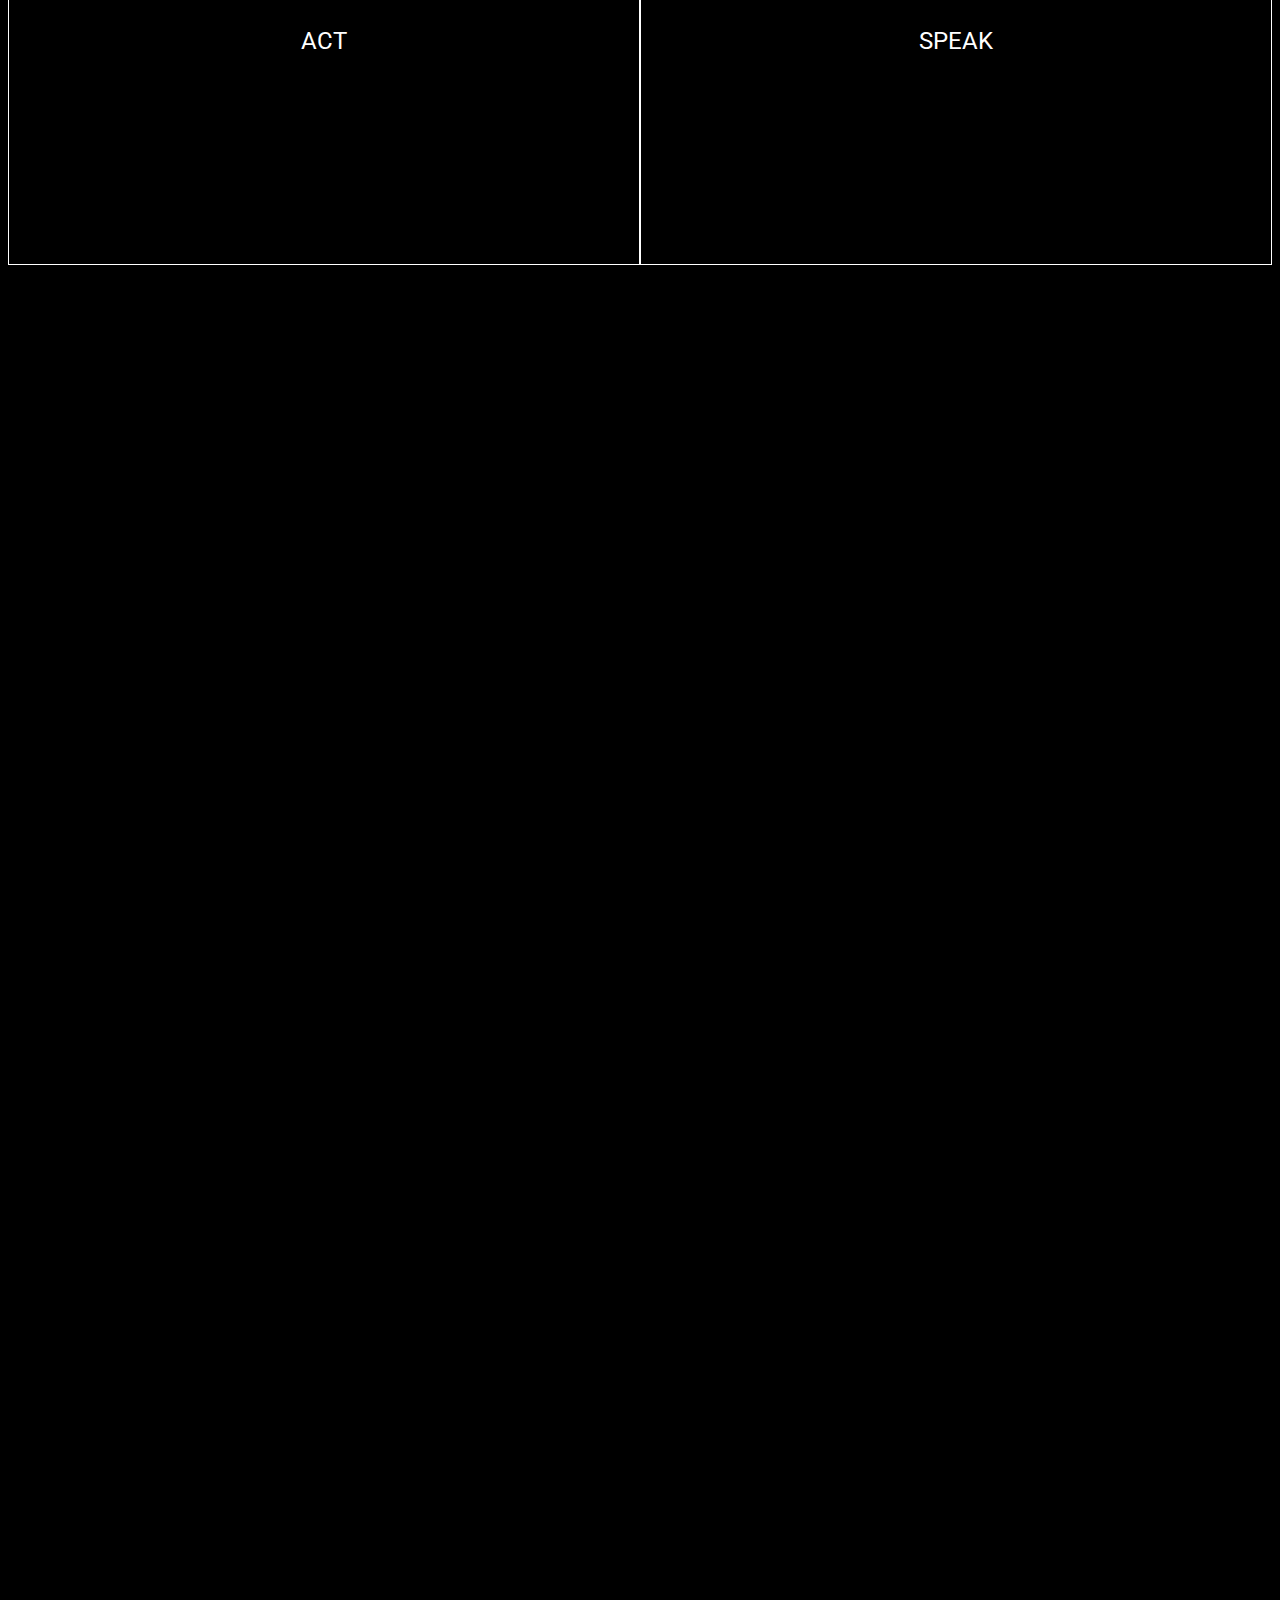
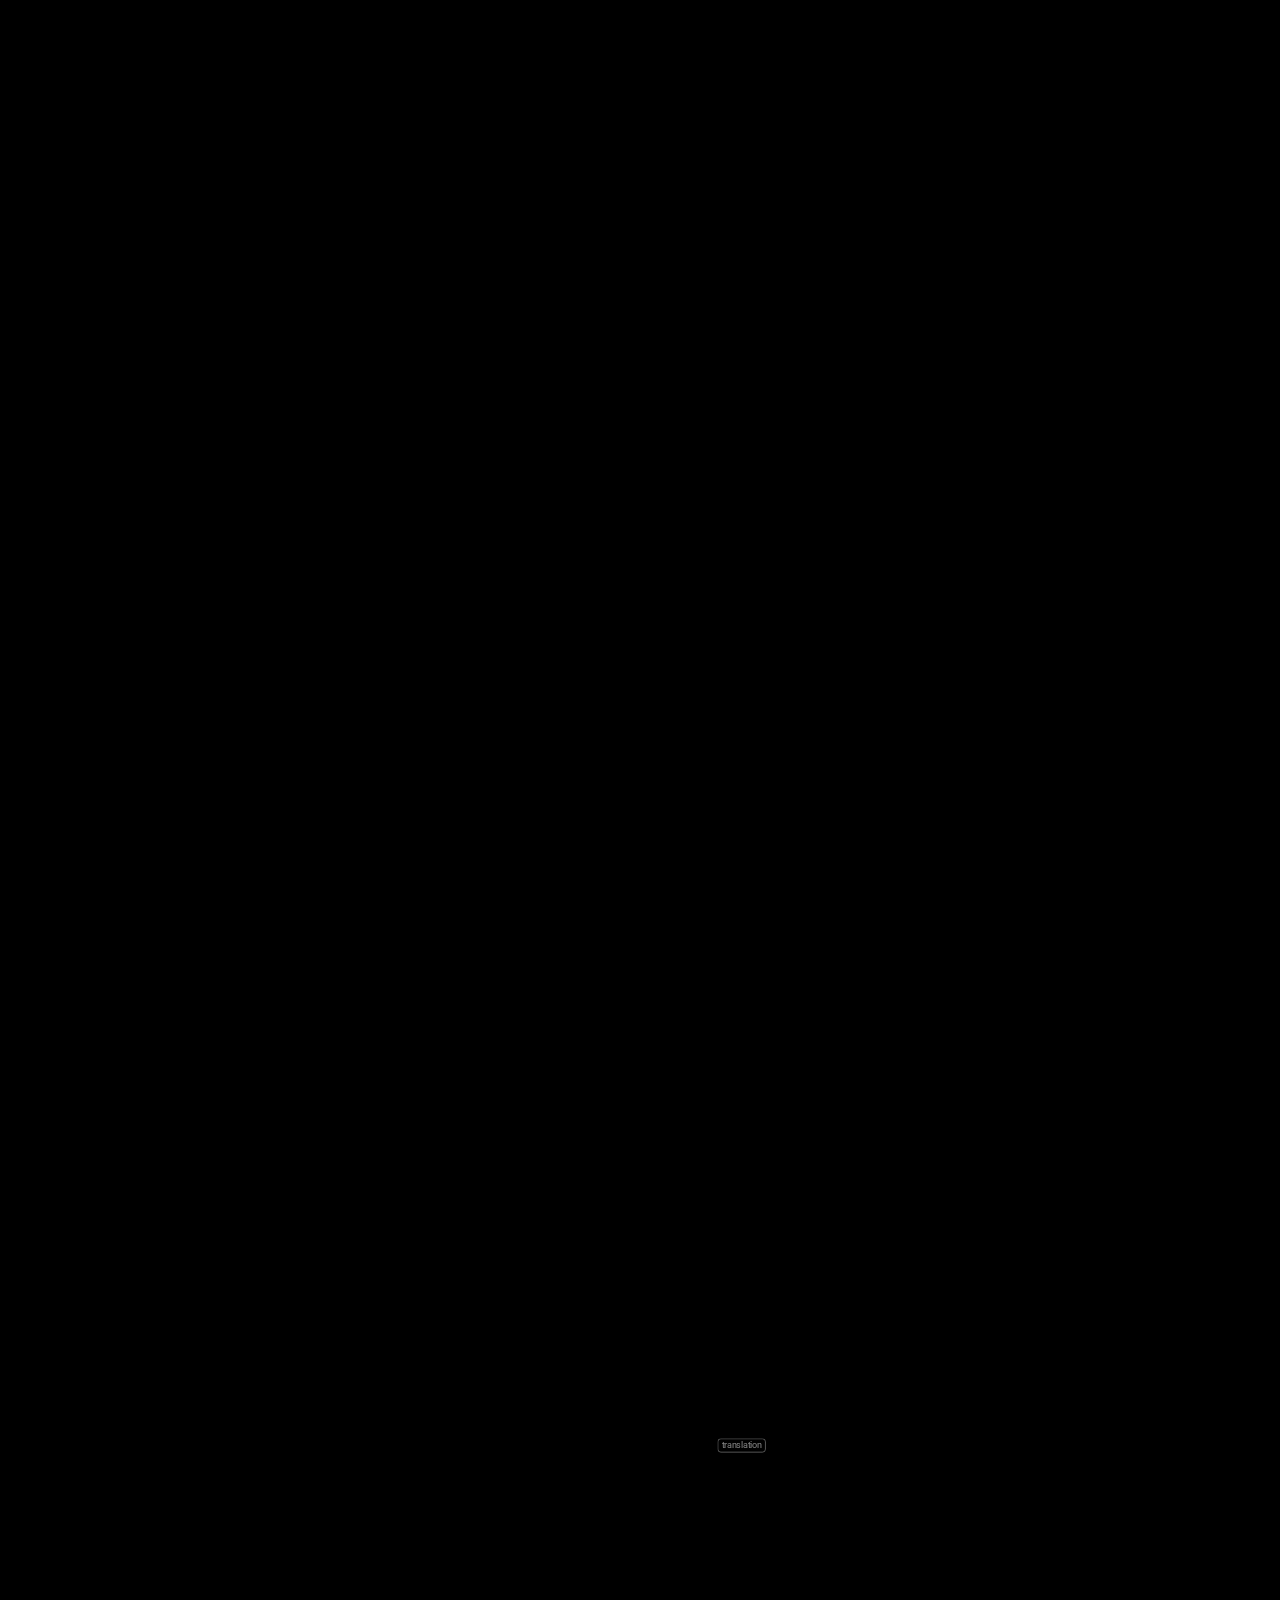
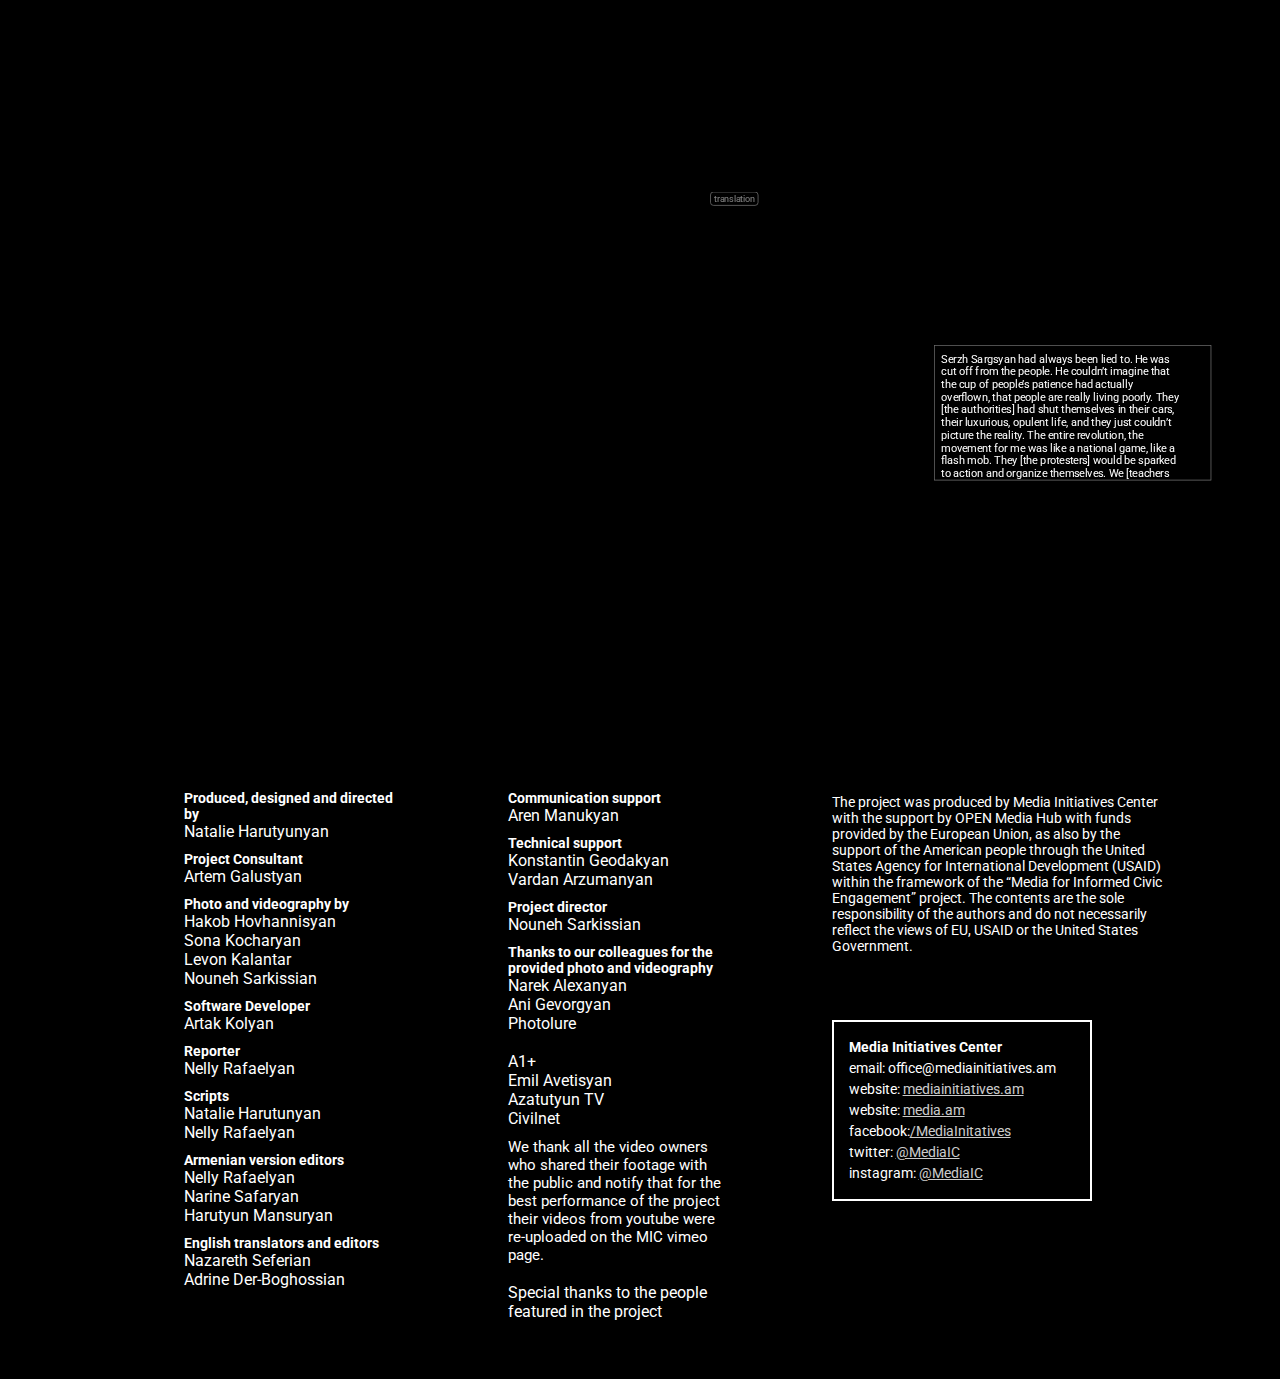
==== commit 666f5228: "Full Version" ====
--- a/index.html
+++ b/index.html
@@ -78,7 +78,8 @@
             <hr class="cover-chapter-line">
             <div class="cover-chapter-image"></div>
             <div id="spinner"><img src="img/gifs/spinner.gif"></div>
-            <div class="cover-text">Best viewed on a TV or computer <br> (full screen mode) with the volume up. Thank
+            <div class="cover-text">Best viewed on a TV or computer <br> (full screen mode) with
+                the volume up. Thank
                 you!
             </div>
             <!-- <p class="cover-chapeter-para">This is a story about the power of creativity and daring action, invincible souls and good energy, joy and ingenuity, love and unity, unbridled imaginationand inner freedom.</p>-->
@@ -1614,10 +1615,18 @@
                 </div>
 
             </div>
-
-
             <div class="mobile-hack">
                 <div class="slide">
+                    <audio class="visible-sound" data-autoplay controls>
+                        <source src="audio/bagrat_aznavuryan.mp3" type="audio/ogg">
+                    </audio>
+                    <div class="person-title-mobile">
+                        Bagrat Aznauryan ∙ 27 ∙ software developer
+                    </div>
+                    <div class="person-text-mobile">
+                        We decided to do something funny, too. So, we found someone who was selling a piano, bought
+                        it and wrote “on Serzh’s back”.
+                    </div>
                     <div class="translation-button">translation</div>
                     <div class="translation-text">
                         When the
@@ -1643,23 +1652,10 @@
                         look through Facebook and YouTube, and see what others had done, and I wouldn’t
                         believe that had happened in Yerevan, that it had happened in Armenia.
                     </div>
-                    <audio class="visible-sound" data-autoplay controls>
-                        <source src="audio/bagrat_aznavuryan.mp3" type="audio/ogg">
-                    </audio>
-
-
-                    <div class="person-title-mobile">
-                        Bagrat Aznauryan ∙ 27 ∙ software developer
-                    </div>
-                    <div class="person-text-mobile">
-                            We decided to do something funny, too. So, we found someone who was selling a piano, bought
-                            it and wrote “on Serzh’s back”.
-                    </div>
-
                 </div>
 
                 <div class="slide">
-                    <img data-src="img/act/onserjsback/img1.jpg">
+                    <img data-src="img/act/onserjsback/img1.jpg" style="width: 100%;">
                 </div>
 
                 <div class="slide">
@@ -1895,8 +1891,8 @@
                     style="left:244px; top:55px; width:258px; width: 345px; height: 603px;">
                     <div class="fall-video" id="v318007851" data-plyr-embed-id="318007851" data-plyr-provider="vimeo">
                     </div>
-
-                </div>
+                </div>
+
                 <audio class="relatives-fade visible-sound" style="left:1031px; top:70px; width:458px;" data-autoplay
                     controls>
                     <source src="audio/anahit.mp3" type="audio/ogg">
@@ -1912,10 +1908,12 @@
                     style="left:1033px; top:276px; width:258px; width: 345px; height: 603px;">
                     <div class="fall-video" id="v312138607" data-plyr-embed-id="312138607" data-plyr-provider="vimeo">
                     </div>
-
-                </div>
+                </div>
+
                 <div class="translation-button"
-                    style="visibility: visible;position: absolute;bottom: -66px;left: 1048px;">translation</div>
+                    style="visibility: visible;position: absolute;bottom: -66px;left: 1048px;">
+                    translation
+                </div>
                 <div class="person-title relatives-fade" src="title" style="left: 1042px;top: 103px;width:600px;">
                     Anahit Gevorgyan ∙ 41 ∙ school teacher
                 </div>
@@ -1948,6 +1946,66 @@
                     And I wouldn’t get tired. Probably the secret was in that feeling, in those bright eyes,
                     in the light and faith I saw in everyone around.</div>
             </div>
+            <div class="mobile-hack">
+                <div class="slide">
+                    <audio class="visible-sound" data-autoplay controls>
+                        <source src="audio/anahit.mp3" type="audio/ogg">
+                    </audio>
+                    <div class="person-title-mobile" src="title">
+                        Anahit Gevorgyan ∙ 41 ∙ school teacher
+                    </div>
+                    <div class="person-text-mobile" src="text">
+                        The revolution was like a national game, a flashmob that we all played.
+                    </div>
+                    <div class="translation-button">
+                        translation
+                    </div>
+                    <div class="translation-text">
+                        Serzh Sargsyan
+                        had always been lied to. He was cut off from the people. He couldn’t
+                        imagine that the cup of people’s patience had actually overflown, that people are
+                        really living poorly. They [the authorities] had shut themselves in their cars, their
+                        luxurious, opulent life, and they just couldn’t picture the reality. The entire revolution,
+                        the movement for me was like a national game, like a flash mob. They [the
+                        protesters] would be sparked to action and organize themselves. We [teachers and
+                        students] were once again on a strike when I said let’s go to the march not by
+                        walking but by dancing. [Dancing] gives you strength, it makes you feel the people
+                        around you, you have a spiritual connection with them; it encompasses
+                        determination, patience, and it’s inclusive. It’s the most unified act that two to three or
+                        more people can do together. You feel the person next to you, you’re holding their
+                        hand, you’re their support, you also listen to them, right? You listen to them, listen to
+                        the music and to your inner voice. We were watching the livestream coverage to see
+                        where Nikol and his team are, where there’s need to support, to block the street, and
+                        we would go there on foot. Drivers who blocked the streets with their cars would ask
+                        us: “Girls, do you have your music on a USB key? Do you want us to turn on the
+                        music to accompany your dancing?” I had never seen such bright Armenian eyes.
+                        That too gave us strength. I constantly felt myself to be important, and I realized that
+                        I’m responsible not only for what I do, but also for many people, children, and youth.
+                        And I wouldn’t get tired. Probably the secret was in that feeling, in those bright eyes,
+                        in the light and faith I saw in everyone around.</div>
+                </div>
+                <div class="slide">
+                    <div src="v312138607">
+                        <div class="fall-video" id="v312138607" data-plyr-embed-id="312138607"
+                            data-plyr-provider="vimeo">
+                        </div>
+                    </div>
+                </div>
+                <div class="slide">
+                    <div src="v318007606">
+                        <div class="fall-video" id="v318007606" data-plyr-embed-id="318007606"
+                            data-plyr-provider="vimeo">
+                        </div>
+                    </div>
+                </div>
+                <div class="slide">
+                    <div src="v318007851">
+                        <div class="fall-video" id="v318007851" data-plyr-embed-id="318007851"
+                            data-plyr-provider="vimeo">
+                        </div>
+                    </div>
+                </div>
+            </div>
         </div>
 
 
--- a/css/style.css
+++ b/css/style.css
@@ -187,7 +187,7 @@
   float: left;
   padding: 50px;
   text-align: left;
-  font-size: 17px;
+  font-size: 16px;
 }
 
 .about-logo {
@@ -392,6 +392,7 @@
   opacity: 0;
   letter-spacing: .2px;
   margin-top: 13px;
+  font-style: italic;
 }
 
 .person-text-right {
@@ -422,7 +423,7 @@
   opacity: 0;
 }
 
-.bordered{
+.bordered {
   width: 20%;
   border: 2px white solid;
   font-size: 18px;
@@ -435,7 +436,6 @@
   min-width: 260px;
   /*-moz-box-sizing: border-box; */
 }
-
 
 .backgroundvideo {
   position: absolute;
@@ -474,13 +474,14 @@
   transform: translate3d(0, 0, 0);
 }
 
-.zoomer{
+.zoomer {
   transform-origin: '0 0';
-  -moz-transform-origin: '0 0';     
-  -ms-transform-origin: '0 0'; 
+  -moz-transform-origin: '0 0';
+  -ms-transform-origin: '0 0';
   -webkit-transform-origin: '0 0';
   position: absolute;
 }
+
 .fixer {
   position: absolute;
   height: 100vh;
@@ -1128,6 +1129,24 @@
   transition: 1s;
 }
 
-.mobile-hack{
+.mobile-hack {
   opacity: 0;
 }
+
+.person-title-mobile {
+  font-size: 0.9em;
+  line-height: 1em;
+  padding: 3%;
+  padding-left: 8%;
+  text-align: left;
+}
+
+.person-text-mobile {
+  width: 100%;
+  font-size: 0.9em;
+  line-height: 1em;
+  padding: 3%;
+  padding-left: 8%;
+  text-align: left;
+  font-style: italic;
+}--- a/css/mobile.css
+++ b/css/mobile.css
@@ -62,7 +62,11 @@
     .about-columns {
         width: 100%;
         float: none;
-        padding: 25px 13px 59px 17px;
+        height: 86%;
+        padding: 23px;
+        position: absolute;
+        top: 3%;
+        padding-top: 0pc;
     }
     .active .about-columns p:first-child {
         width: 100%;
@@ -86,7 +90,7 @@
         margin: 0;
     }
     .visible-sound {
-        height: 103px;
+        height: 54px;
         margin: auto;
         padding: 0px;
         width: 104%;
@@ -128,6 +132,7 @@
         line-height: 1em;
         padding: 2%;
         padding-left: 8%;
+        font-style: italic;
     }
     .person-text-right {
         text-align: left;
@@ -324,56 +329,37 @@
         width: 85% !important;
         margin: auto;
     }
-    #is49 #slideID21_134 .relatives-for-mobile, #is23 #slideID8_51 .relatives-for-mobile, #is58 #slideID25_156 .relatives-for-mobile, #is67 #slideID30_188 .relatives-for-mobile, #is67 #slideID30_187 .relatives-for-mobile, #is67 #slideID30_185 .relatives-for-mobile {
+    #is49 #slideID21_134 .relatives-for-mobile, #is23 #slideID8_51 .relatives-for-mobile, #is58 #slideID25_156 .relatives-for-mobile, #is67 #slideID30_188 .relatives-for-mobile, #is67 #slideID30_187 .relatives-for-mobile, #is67 #slideID30_185 .relatives-for-mobile, #slideID2_17 .relatives-for-mobile, #slideID7_46 .relatives-for-mobile, #slideID8_52 .relatives-for-mobile, #slideID26_165 .relatives-for-mobile {
         height: auto !important;
     }
     .slider-image-bkgr {
         background-position-y: 48% !important;
     }
-    /* s58,s67 */
-    #is58 .person-text-mobile {
-        width: 100% !important;
-        padding: 0px;
-    }
-    #is58 .person-title-mobile {
+    #is58 audio {
+        width: 86% !important;
+        float: none;
+    }
+    #is58 .translation-button {
+        position: static;
+        float: right;
+        margin-right: 13px;
+    }
+    /* #is67 .person-title-mobile {
         padding: 10px;
-    }
-    #is58 audio {
-        width: 100% !important;
-    }
-    #is58 .translation-button {
-        top: 57%;
-        left: 8%;
-    }
-    #is67 .person-text {
-        width: 100% !important;
-        padding: 0px;
-    }
-    #is67 .person-title-mobile {
-        padding: 10px;
-    }
+    } */
     #is67 audio {
-        width: 100% !important;
+        width: 86% !important;
+        float: none;
     }
     #is67 .translation-button {
-        top: 57%;
-        left: 8%;
-    }
-
-    .slideLinePoint{
+        position: static;
+        float: right;
+        margin-right: 13px;
+    }
+    .slideLinePoint {
         border-bottom: none;
     }
-
-    .slideLinePointTitle{
+    .slideLinePointTitle {
         border-bottom: solid white 1px;
     }
-    .person-title-mobile{
-        font-size: 32px;
-        font-weight: 500;
-        text-align: left;
-        opacity: 1;
-        font-style: normal;
-        line-height: 34px;
-    }
-
 }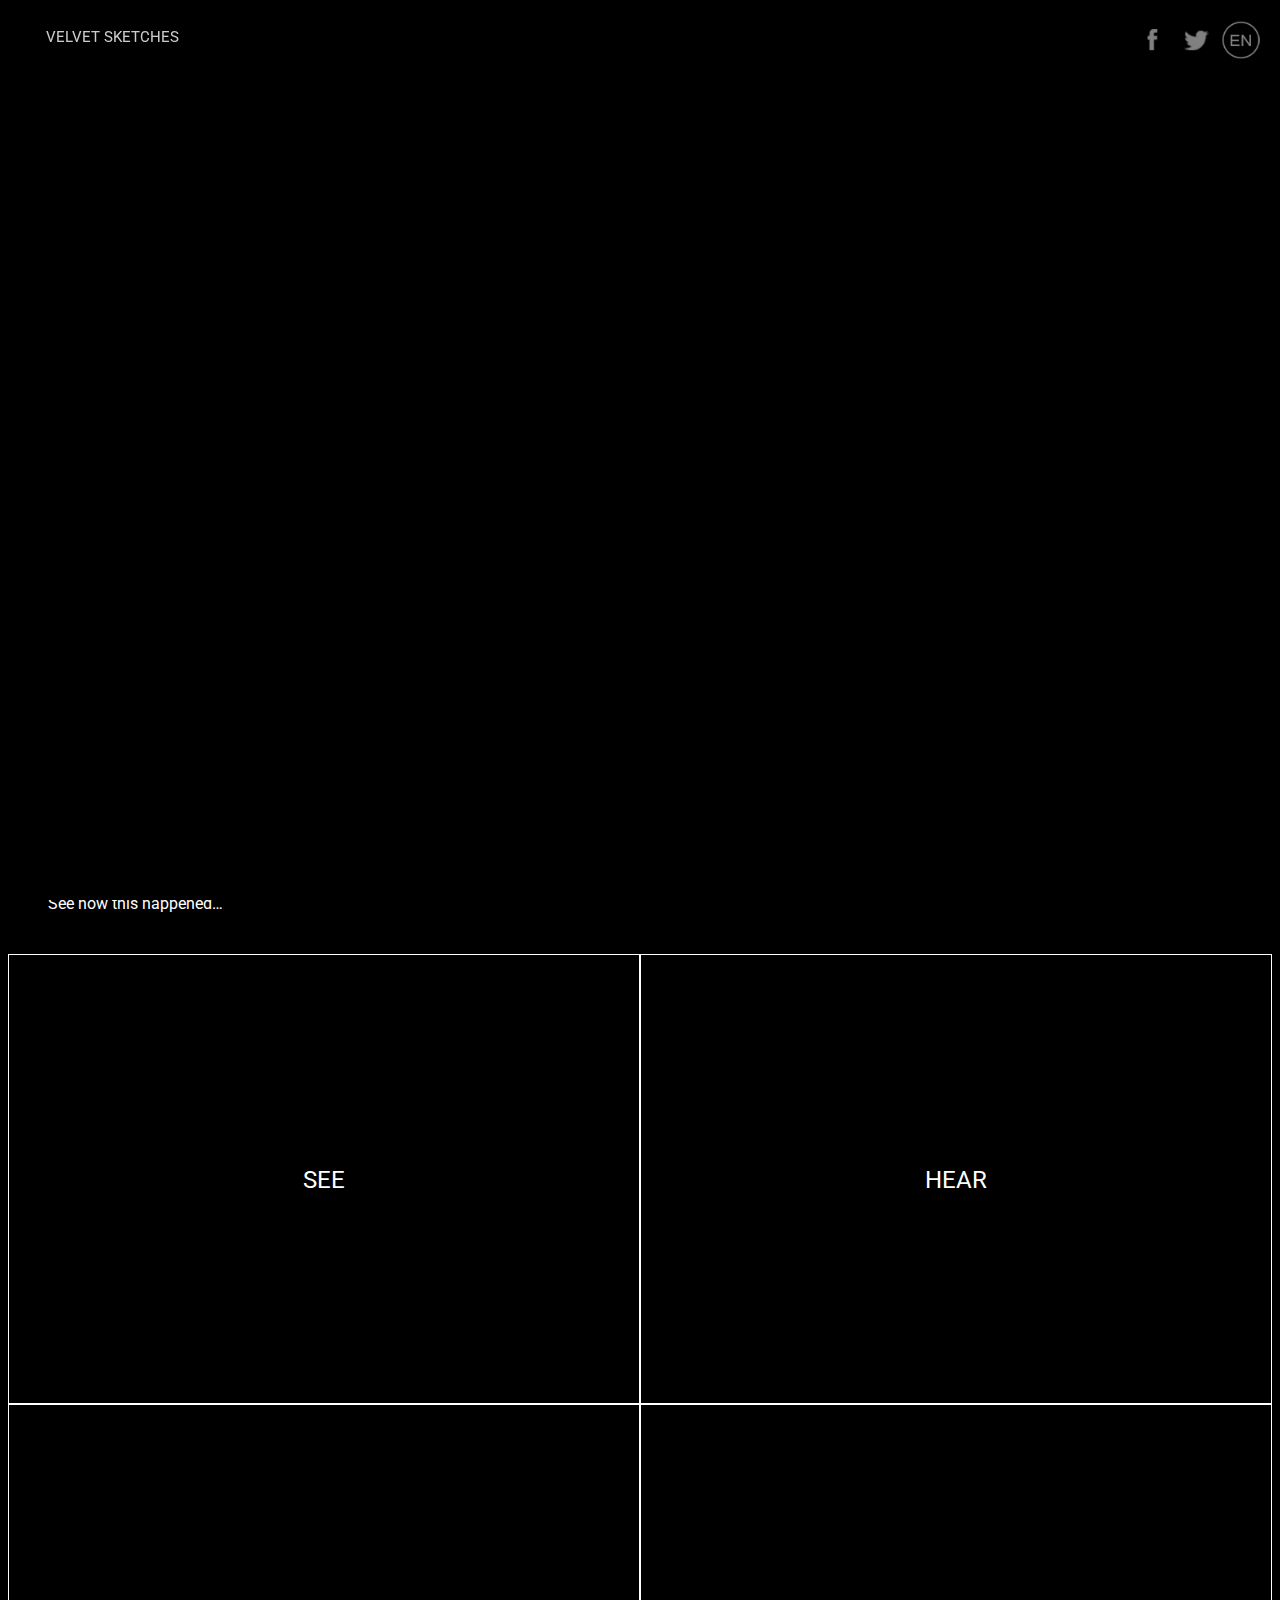
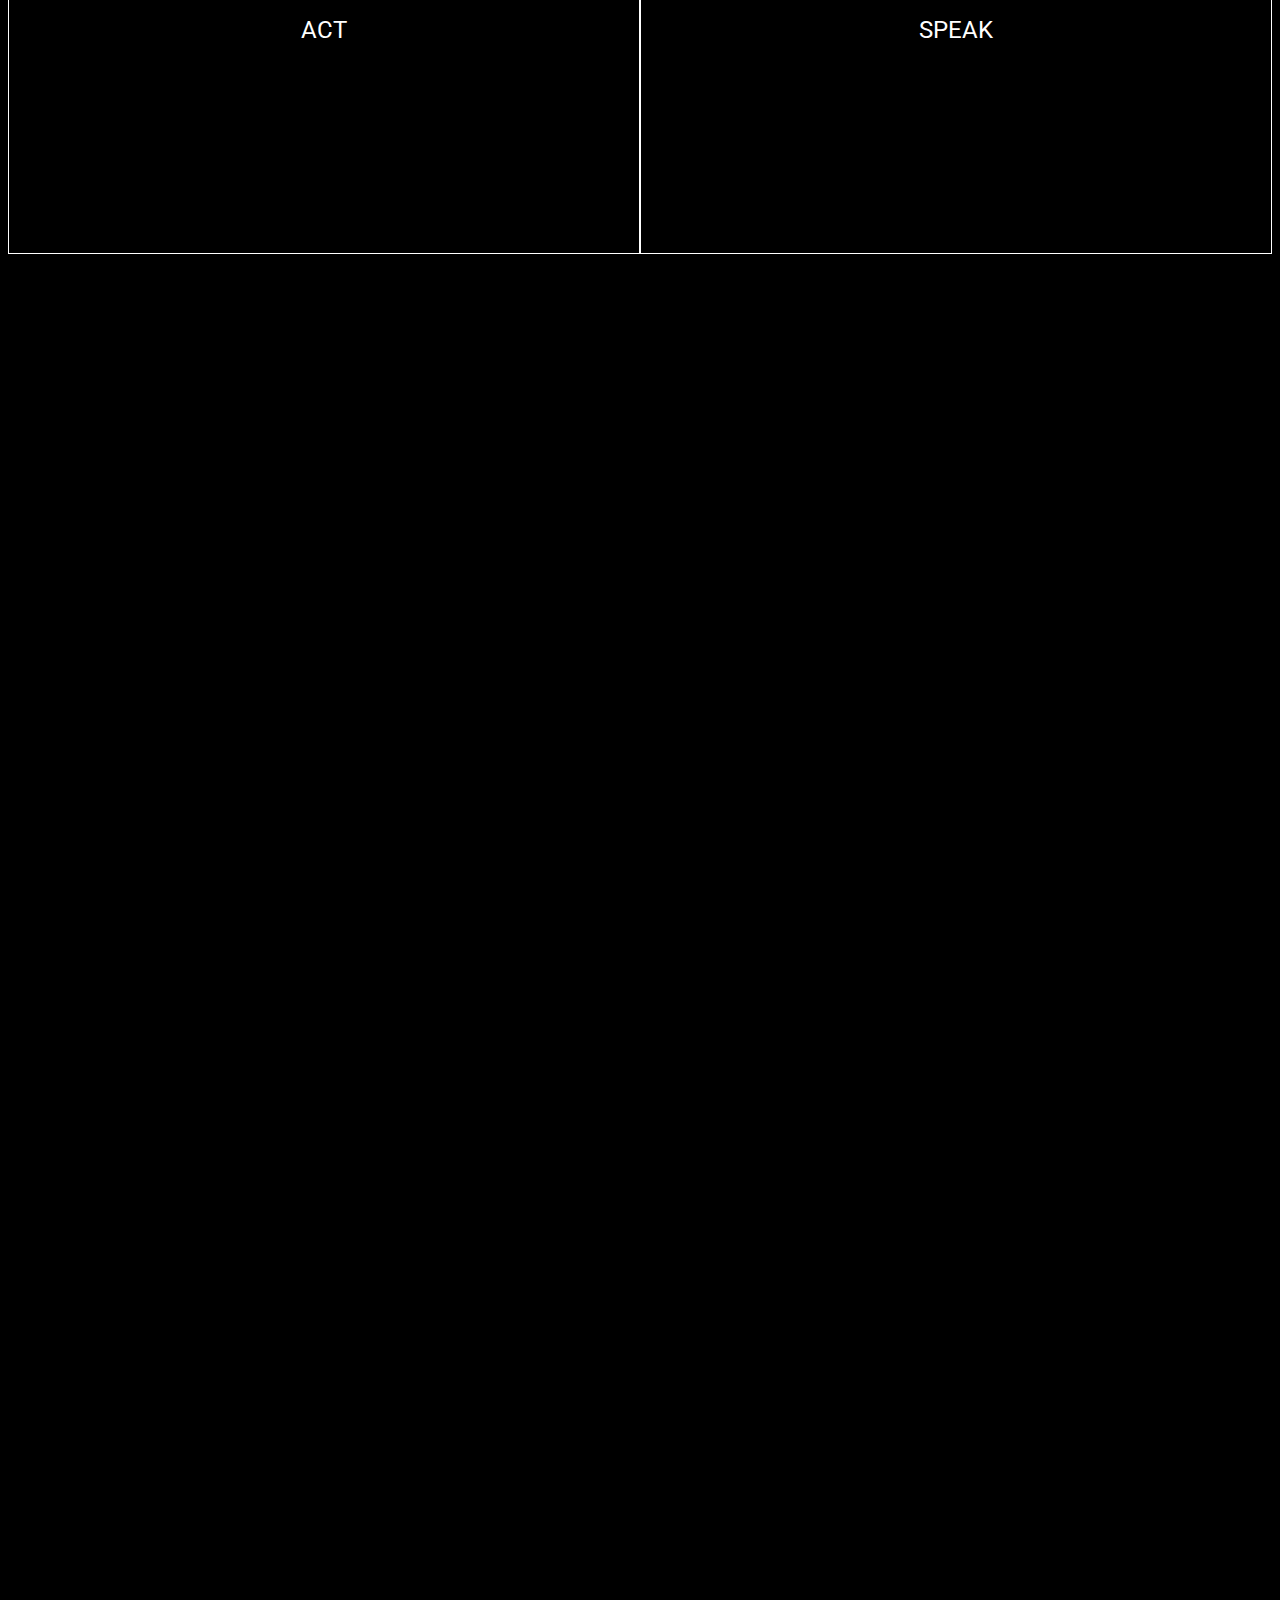
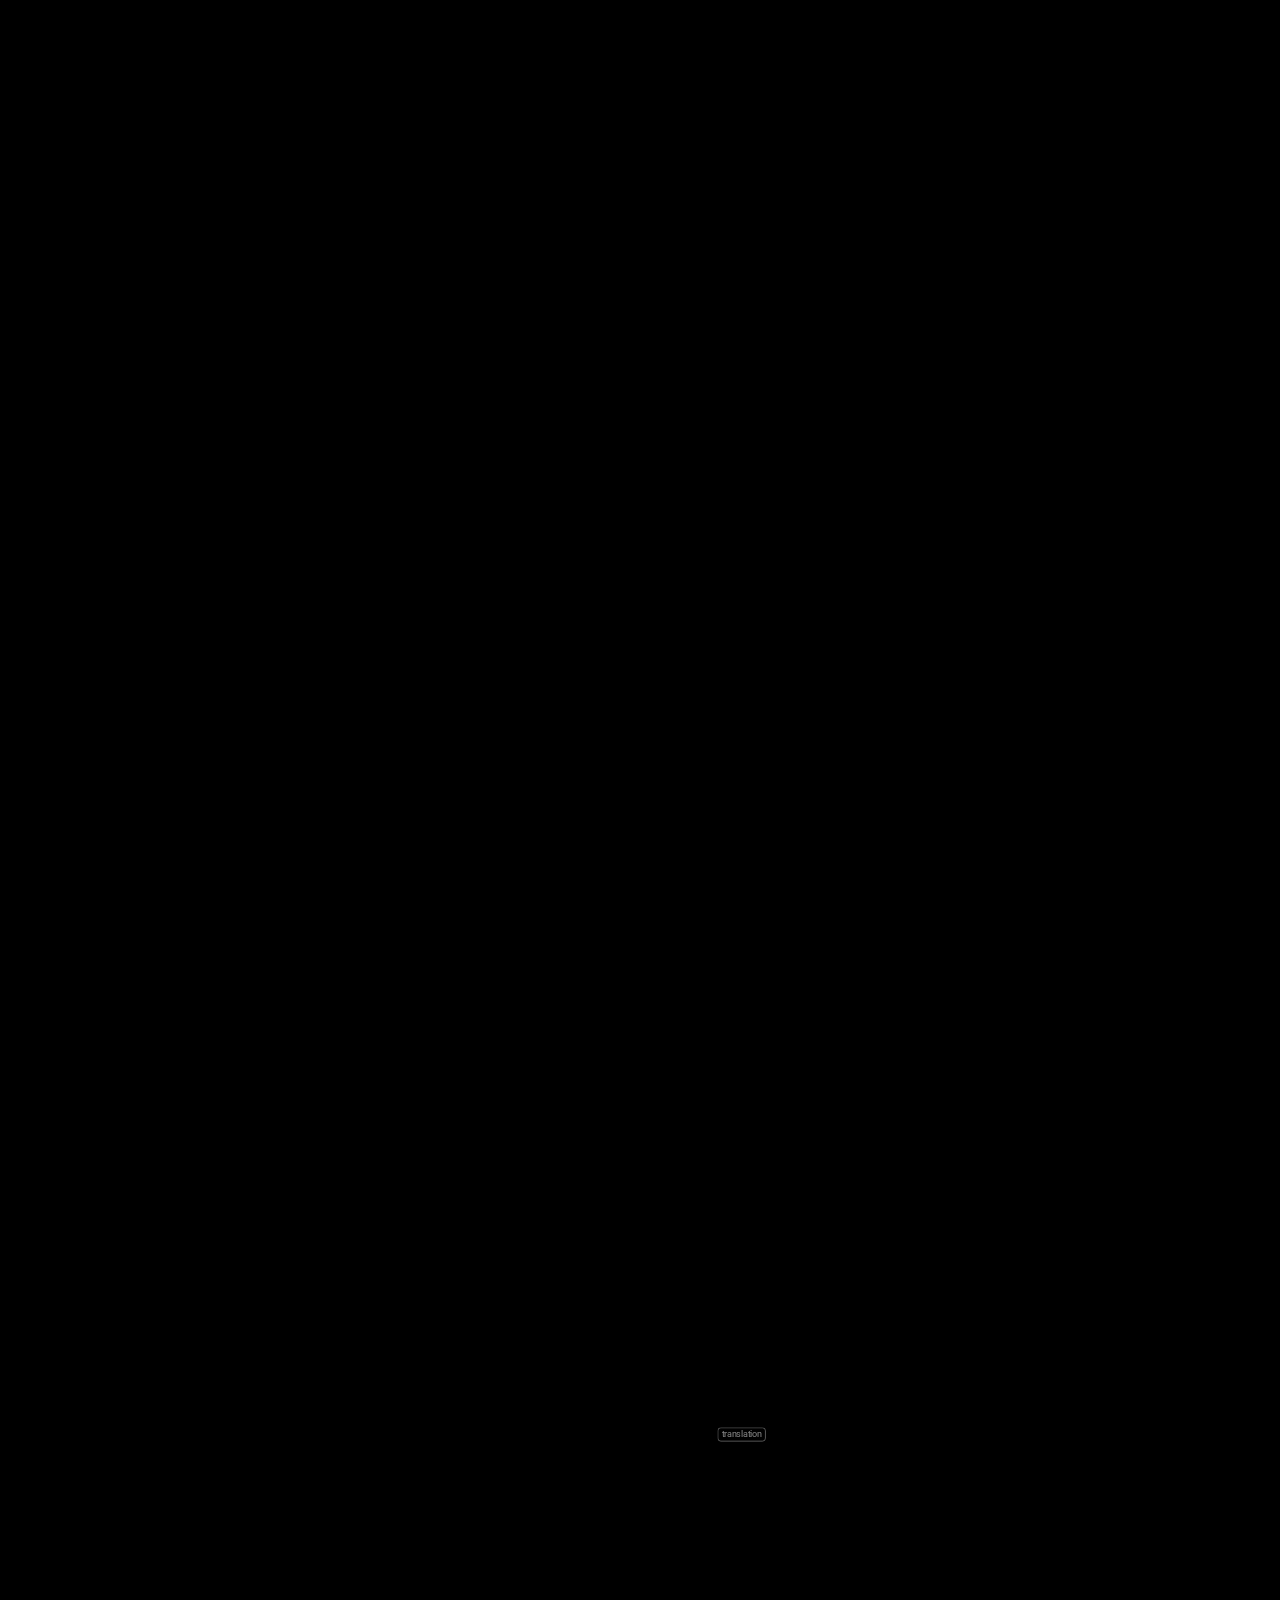
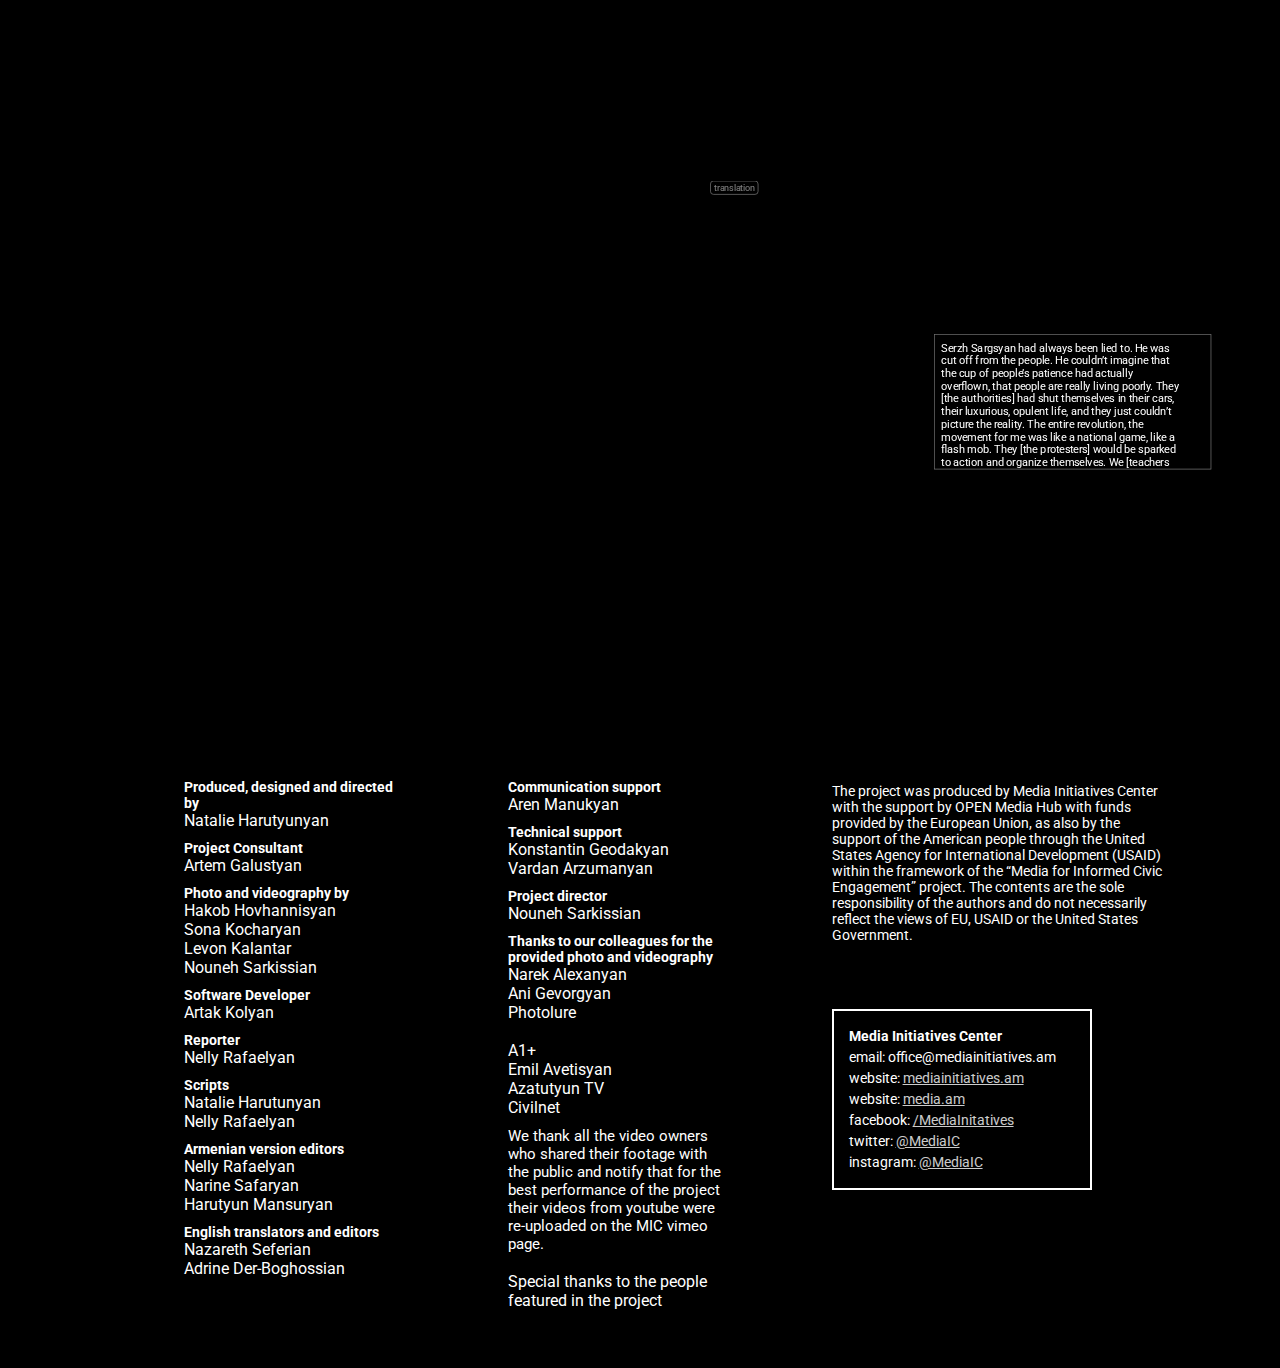
==== commit fccc00bd: "Merge pull request #11 from arkh293/master" ====
--- a/index.html
+++ b/index.html
@@ -5,13 +5,13 @@
     <meta charset="utf-8" />
     <meta http-equiv="X-UA-Compatible" content="IE=edge">
     <meta name="viewport" content="width=device-width, initial-scale=1">
+    <meta name="description" content="Velvet Sketches web documentary tells the story of the Armenian Velvet Revolution, 2018, through the phenomenon of people who became the media.">
+    <meta name="keywords" content="multimedia, revolution, Armenia, velvet, Nikol Pashinyan, people, protests, demonstration, media, documentary, interview">
     <title>Velvet Sketches</title>
-    <link rel="stylesheet" href="https://use.fontawesome.com/releases/v5.8.1/css/all.css"
-        integrity="sha384-50oBUHEmvpQ+1lW4y57PTFmhCaXp0ML5d60M1M7uH2+nqUivzIebhndOJK28anvf" crossorigin="anonymous">
+    <link rel="stylesheet" href="https://use.fontawesome.com/releases/v5.8.1/css/all.css" integrity="sha384-50oBUHEmvpQ+1lW4y57PTFmhCaXp0ML5d60M1M7uH2+nqUivzIebhndOJK28anvf" crossorigin="anonymous">
     <link href="https://fonts.googleapis.com/css?family=Roboto:300,300i,400,400i,700,700i" rel="stylesheet">
     <link rel="stylesheet" href="css/plyr.css">
-    <link rel="stylesheet" href="https://cdnjs.cloudflare.com/ajax/libs/fullPage.js/3.0.4/fullpage.css"
-        integrity="sha256-IsQlFhNhWhD0FY7YLL5E+4I1YZpN6XXesuRviEGgTDk=" crossorigin="anonymous" />
+    <link rel="stylesheet" href="https://cdnjs.cloudflare.com/ajax/libs/fullPage.js/3.0.4/fullpage.css" integrity="sha256-IsQlFhNhWhD0FY7YLL5E+4I1YZpN6XXesuRviEGgTDk=" crossorigin="anonymous" />
     <link rel="stylesheet" href="https://cdn.jsdelivr.net/bxslider/4.2.12/jquery.bxslider.css">
     <link rel="stylesheet" type="text/css" href="css/tooltipster.bundle.min.css" />
     <link rel="stylesheet" type="text/css" href="css/style.css" />
@@ -78,65 +78,44 @@
             <hr class="cover-chapter-line">
             <div class="cover-chapter-image"></div>
             <div id="spinner"><img src="img/gifs/spinner.gif"></div>
-            <div class="cover-text">Best viewed on a TV or computer <br> (full screen mode) with
-                the volume up. Thank
-                you!
+            <div class="cover-text">Best viewed on a TV or computer <br> (full screen mode) with the volume up. Thank you!
             </div>
             <!-- <p class="cover-chapeter-para">This is a story about the power of creativity and daring action, invincible souls and good energy, joy and ingenuity, love and unity, unbridled imaginationand inner freedom.</p>-->
             <div id="scrolldown">Scroll down</div>
         </div>
         <div class="section" id="introi" data-anchor="intro">
             <div class="intro-left">
-                <p style="font-size: 19px;">Media Initiatives Center presents the “Velvet Sketches” project. It will
-                    take you
-                    back to the spring
-                    of 2018, to see, hear, speak and act together with hundreds of thousands of citizens of Armenia who
-                    had stormed the streets, demanding a change.</p>
+                <p style="font-size: 19px;">Media Initiatives Center presents the “Velvet Sketches” project. It will take you back to the spring of 2018, to see, hear, speak and act together with hundreds of thousands of citizens of Armenia who had stormed the streets, demanding
+                    a change.</p>
                 <p>How and why did it happen? <img id="more" data-src="img/icons/slq.png"></p>
-                <p class="intro-left-large">Our story is about the power of creativity and daring action, invincible
-                    souls and good energy, joy and ingenuity, love and unity, unbridled imagination and inner freedom.
+                <p class="intro-left-large">Our story is about the power of creativity and daring action, invincible souls and good energy, joy and ingenuity, love and unity, unbridled imagination and inner freedom.
                 </p>
-                <p>In those days, people weaved their own little stories and became the heroes of the stories they
-                    created. Their stories were sometimes touching, sometimes funny; some of them were real, and some
-                    were make-believe. The people decided on their own when and how to tell their stories. They narrated
-                    through photographs or live Facebook broadcasts, designing large posters or scribbling slogans on
-                    pieces of paper. </p>
-                <p>They voiced their protests and desires through the sounds of Komitas and the wild rhythms of drums,
-                    through the spontaneous birth of songs, dances, games and, of course, action. And, seeing each
-                    other, they gained courage and strength, believed in their own power, and competed with each other
-                    on creativity.</p>
-                <p class="intro-left-large">By using traditional and innovative communication tools and applying them
-                    professionally or as amateurs, the people became the media.</p>
+                <p>In those days, people weaved their own little stories and became the heroes of the stories they created. Their stories were sometimes touching, sometimes funny; some of them were real, and some were make-believe. The people decided on
+                    their own when and how to tell their stories. They narrated through photographs or live Facebook broadcasts, designing large posters or scribbling slogans on pieces of paper. </p>
+                <p>They voiced their protests and desires through the sounds of Komitas and the wild rhythms of drums, through the spontaneous birth of songs, dances, games and, of course, action. And, seeing each other, they gained courage and strength,
+                    believed in their own power, and competed with each other on creativity.</p>
+                <p class="intro-left-large">By using traditional and innovative communication tools and applying them professionally or as amateurs, the people became the media.</p>
                 <p>See how this happened…</p>
 
             </div>
             <div class="intro-right">
                 <p style="font-size:18px;">How and why did it happen?</p>
                 <ul>
-                    <li>In 2015, President of Armenia Serzh Sargsyan initiated constitutional amendments, as a
-                        result of which power would be handed from the President to the Prime Minister.</li>
-                    <li>After his two presidential terms, Serzh Sargsyan decided to continue ruling the country
-                        for a third term, this time as Prime Minister.</li>
-                    <li>On March 31, 2018, opposition MP Nikol Pashinyan started a protest march against
-                        Serzh Sargsyan’s premiership.</li>
-                    <li>The wave of mass protests in the country gained traction particularly after April 17, 2018,
-                        when the Parliament elected Serzh Sargsyan as Prime Minister.</li>
-                    <li>Within several days, the demonstrations paralyzed the country. Streets, intercity
-                        highways, and the metro were blocked, even the road to the airport was closed off for a
-                        few hours. Students walked out of classes and workers in all spheres declared a general
-                        strike.</li>
-                    <li>Under this public pressure, Serzh Sargsyan resigned on April 23, after just five days as
-                        Prime Minister.</li>
-                    <li>On May 1, the Parliament voted against Nikol Pashinyan as Prime Minister. On squares,
-                        in homes, cafes and even on public transport, the whole country watched the 10-hour
-                        parliamentary deliberations that day.</li>
-                    <li>On May 8, hundreds of thousands of protesters forced the country’s Parliament to vote
-                        in favor of the candidate they considered their Prime Minister – Nikol Pashinyan.
+                    <li>In 2015, President of Armenia Serzh Sargsyan initiated constitutional amendments, as a result of which power would be handed from the President to the Prime Minister.</li>
+                    <li>After his two presidential terms, Serzh Sargsyan decided to continue ruling the country for a third term, this time as Prime Minister.</li>
+                    <li>On March 31, 2018, opposition MP Nikol Pashinyan started a protest march against Serzh Sargsyan’s premiership.</li>
+                    <li>The wave of mass protests in the country gained traction particularly after April 17, 2018, when the Parliament elected Serzh Sargsyan as Prime Minister.</li>
+                    <li>Within several days, the demonstrations paralyzed the country. Streets, intercity highways, and the metro were blocked, even the road to the airport was closed off for a few hours. Students walked out of classes and workers in all
+                        spheres declared a general strike.
+                    </li>
+                    <li>Under this public pressure, Serzh Sargsyan resigned on April 23, after just five days as Prime Minister.</li>
+                    <li>On May 1, the Parliament voted against Nikol Pashinyan as Prime Minister. On squares, in homes, cafes and even on public transport, the whole country watched the 10-hour parliamentary deliberations that day.</li>
+                    <li>On May 8, hundreds of thousands of protesters forced the country’s Parliament to vote in favor of the candidate they considered their Prime Minister – Nikol Pashinyan.
                     </li>
                 </ul>
                 <p>The Velvet Revolution celebrated victory without casualties. But this is not what our story is about…
                 </p>
-                        
+
             </div>
         </div>
 
@@ -165,8 +144,7 @@
         </div>
 
         <div class="section" id="q25465878" data-anchor="s3">
-            <div class="quote">Images that you want to see, because they evoke powerful emotions. And you want to get up
-                and do something, because the images are calling out to you.</div>
+            <div class="quote">Images that you want to see, because they evoke powerful emotions. And you want to get up and do something, because the images are calling out to you.</div>
             <div class="quote-autor">Inga Harutyunyan
                 <div class="quote-autor-profession">psychologist</div>
             </div>
@@ -198,8 +176,7 @@
                 </div>
                 <div class="divider">
                     <div class="person-video person-video-right">
-                        <div class="fade-out personVideo" id="v314841269" data-plyr-embed-id="314841269"
-                            data-plyr-provider="vimeo"></div>
+                        <div class="fade-out personVideo" id="v314841269" data-plyr-embed-id="314841269" data-plyr-provider="vimeo"></div>
                         <div class="translation-button align-left">translation</div>
                     </div>
                 </div>
@@ -207,51 +184,22 @@
                 <div class="clear"></div>
                 <div class="divider none">
                     <div class="align-right">
-                        <div class="person-title">Narine Ghalechyan ∙ 34 ∙ reporter <div class="info-button tooltip"
-                                title="Azatutyun TV"></div>
+                        <div class="person-title">Narine Ghalechyan ∙ 34 ∙ reporter
+                            <div class="info-button tooltip" title="Azatutyun TV"></div>
                         </div>
-                        <div class="person-text">I wanted this country to go through revolution, so that one person
-                            wouldn't be allowed to stay in power three terms. </div>
-                    </div>
-                </div>
-                <div class="divider">
-                    <div class="translation-text align-left">Many wrote on Facebook, “If you didn’t have so many
-                        livestreams, people would come out and go to the
-                        public squares.” Whoever wants, goes; whoever doesn’t, will eventually watch the livestream.
-                        Those
-                        days, our team, video editors, copy editors, all of us were journalists because we were all
-                        walking
-                        livestreams, as we all had smartphones. It’s quite common that journalists wouldn’t sleep much,
-                        that they
-                        should be ready that every time you go home you may have to come back. Something that for years
-                        I had
-                        planned to do, to exercise and lose 12 kg of weight, I achieved in just a few months because we
-                        were
-                        walking all the time in those days. As a joke, we would call this Nikol Fitness. I remember
-                        those days
-                        everyone, citizens, from different parts of the country would record videos or live footage and
-                        send it to
-                        us. Once I saw a 70-year-old man trying to cross Baghramyan Avenue, which was blocked by barbed
-                        wire. He pulled out his phone and began to film the police. He went up to them and said, let me
-                        cross. I
-                        was amazed.
-                        [Live videos] were really a deterrent; otherwise, there would’ve been so many cases of violence
-                        — also
-                        violence against journalists, which has happened after 2008. Hiding from live recording and new
-                        technologies, which the former officials would do, I find somewhat ridiculous in the 21st
-                        century. And
-                        those livestreams of Pashinyan’s opened a lot of doors. It also creates trust, when the
-                        country’s top figure
-                        is communicating with you, one-on-one, through a camera. I wanted a real revolution in this
-                        country, so
-
-                        that the same person is not given the chance to rule the country three times. I wanted my child
-                        and me and
-                        all of us to live in a country where human rights will be first and foremost, will be a
-                        priority. And if we
-                        don’t like something, we can confidently come out and protest, [and say] I don’t want you to
-                        lead this
-                        country any more.</div>
+                        <div class="person-text">I wanted this country to go through revolution, so that one person wouldn't be allowed to stay in power three terms. </div>
+                    </div>
+                </div>
+                <div class="divider">
+                    <div class="translation-text align-left">Many wrote on Facebook, “If you didn’t have so many livestreams, people would come out and go to the public squares.” Whoever wants, goes; whoever doesn’t, will eventually watch the livestream. Those days, our team, video editors,
+                        copy editors, all of us were journalists because we were all walking livestreams, as we all had smartphones. It’s quite common that journalists wouldn’t sleep much, that they should be ready that every time you go home you may
+                        have to come back. Something that for years I had planned to do, to exercise and lose 12 kg of weight, I achieved in just a few months because we were walking all the time in those days. As a joke, we would call this Nikol Fitness.
+                        I remember those days everyone, citizens, from different parts of the country would record videos or live footage and send it to us. Once I saw a 70-year-old man trying to cross Baghramyan Avenue, which was blocked by barbed wire.
+                        He pulled out his phone and began to film the police. He went up to them and said, let me cross. I was amazed. [Live videos] were really a deterrent; otherwise, there would’ve been so many cases of violence — also violence against
+                        journalists, which has happened after 2008. Hiding from live recording and new technologies, which the former officials would do, I find somewhat ridiculous in the 21st century. And those livestreams of Pashinyan’s opened a lot
+                        of doors. It also creates trust, when the country’s top figure is communicating with you, one-on-one, through a camera. I wanted a real revolution in this country, so that the same person is not given the chance to rule the country
+                        three times. I wanted my child and me and all of us to live in a country where human rights will be first and foremost, will be a priority. And if we don’t like something, we can confidently come out and protest, [and say] I don’t
+                        want you to lead this country any more.</div>
                 </div>
             </div>
         </div>
@@ -273,31 +221,23 @@
                     </div>
                 </div>
                 <p class="relatives-fade bordered" style="left:1013px; top:519px; width: 500px; z-index: -1;">
-                    The first phase of the protests was met with aggressive actions by the police. On April 16, the
-                    police blocked Yerevan’s Baghramyan Avenue (where the National Parliament and the President’s Office
-                    are situated) with barbed wire. They used batons as well as stun and sonic grenades to disperse
-                    protesters, leaving 54 people injured, including 2 policemen. Nikol Pashinyan, the leader of the
-                    protests, was injured and taken to hospital. </p>
+                    The first phase of the protests was met with aggressive actions by the police. On April 16, the police blocked Yerevan’s Baghramyan Avenue (where the National Parliament and the President’s Office are situated) with barbed wire. They used batons as well
+                    as stun and sonic grenades to disperse protesters, leaving 54 people injured, including 2 policemen. Nikol Pashinyan, the leader of the protests, was injured and taken to hospital. </p>
             </div>
         </div>
 
         <div class="section" id="is7" data-anchor="s7">
             <div class="zoomer">
                 <img data-src="img/see/jornalists1/ttl1_left.png" class="relatives-fade" style="left:443px; top:454px;">
-                <img data-src="img/see/jornalists1/ttl1_right.png" class="relatives-fade"
-                    style="left: 1186px; top:256px;">
+                <img data-src="img/see/jornalists1/ttl1_right.png" class="relatives-fade" style="left: 1186px; top:256px;">
 
                 <img data-src="img/see/jornalists1/armjournalsits1.jpg" class="relatives" style="left:113px; top:96px;">
-                <img data-src="img/see/jornalists1/armjournalsits2.jpg" class="relatives"
-                    style="left:470px; top:266px;">
+                <img data-src="img/see/jornalists1/armjournalsits2.jpg" class="relatives" style="left:470px; top:266px;">
                 <img data-src="img/see/jornalists1/armjournalsits3.jpg" class="relatives" style="left:794px; top:33px;">
-                <img data-src="img/see/jornalists1/armjournalsits4.jpg" class="relatives"
-                    style="left:1240px; top:325px;">
-
-                <p class="relatives-fade bordered" style="left:908px; top:586px; z-index: -1; width: 318px;">Armenian
-                    reporters were one of the main restraining factors for the police, when it came to using force
-                    against protesters. Being in these hot spots required not only bravery, but also physical abilities
-                    and fast reactions, as the protests were decentralized and traffic was blocked.</p>
+                <img data-src="img/see/jornalists1/armjournalsits4.jpg" class="relatives" style="left:1240px; top:325px;">
+
+                <p class="relatives-fade bordered" style="left:908px; top:586px; z-index: -1; width: 318px;">Armenian reporters were one of the main restraining factors for the police, when it came to using force against protesters. Being in these hot spots required not only bravery, but also physical abilities and fast reactions, as the protests
+                    were decentralized and traffic was blocked.</p>
             </div>
         </div>
 
@@ -305,25 +245,19 @@
         <div class="section" id="is8" data-anchor="s8">
 
             <div class="zoomer">
-                <p class="relatives-fade bordered" style="left:656px; top:474px; width: 311px; z-index: -1;">Mass
-                    detentions of peaceful activists were part of the first phase of the protests. People stood with
-                    each other, the detainees shouted their names out and those who were around passed the information
-                    on to human rights defenders. The lists of people detained circulated in Facebook groups, volunteer
-                    lawyers and activists tracked the police departments involved, and ensured that those people were
-                    released soon.</p>
+
                 <img data-src="img/see/jornalists2/ttl1_left.png" class="relatives-fade" style="left:944px; top:26px;">
-                <img data-src="img/see/jornalists2/ttl2_right.png" class="relatives-fade"
-                    style="left:1249px; top:266px;">
+                <img data-src="img/see/jornalists2/ttl2_right.png" class="relatives-fade" style="left:1249px; top:266px;">
 
                 <img data-src="img/see/jornalists2/armjournalsits4.jpg" class="relatives" style="left:30px; top:484px;">
-                <img data-src="img/see/jornalists2/armjournalsits2.jpg" class="relatives"
-                    style="left:255px; top:230px;">
-                <img data-src="img/see/jornalists2/armjournalsits3.jpg" class="relatives"
-                    style="left:990px; top:339px;">
+                <img data-src="img/see/jornalists2/armjournalsits2.jpg" class="relatives" style="left:255px; top:230px;">
+                <img data-src="img/see/jornalists2/armjournalsits3.jpg" class="relatives" style="left:990px; top:339px;">
                 <div class="relatives" style="left:1540px; top:186px; width: 303px; height: 529px;">
                     <div class="fall-video" id="v307706697" data-plyr-embed-id="307706697" data-plyr-provider="vimeo">
                     </div>
                 </div>
+                <p class="relatives-fade bordered" style="left:656px; top:474px; width: 311px; z-index: -1;">Mass detentions of peaceful activists were part of the first phase of the protests. People stood with each other, the detainees shouted their names out and those who were around passed the information on to human rights defenders. The
+                    lists of people detained circulated in Facebook groups, volunteer lawyers and activists tracked the police departments involved, and ensured that those people were released soon.</p>
             </div>
         </div>
 
@@ -335,9 +269,12 @@
             <div class="becouse-container">
                 <div class="becouse">I stood up</div>
                 <ul class="becouse-list">
-                    <li><span class="becouse-big"> <span class="small-in-big">as a</span>profesional</span></li>
-                    <li><span class="becouse-big"> <span class="small-in-big">for</span>opportunities</span></li>
-                    <li><span class="becouse-big"><span class="small-in-big">for</span>love</span></li>
+                    <li><span class="becouse-big"> <span class="small-in-big">as a</span>profesional</span>
+                    </li>
+                    <li><span class="becouse-big"> <span class="small-in-big">for</span>opportunities</span>
+                    </li>
+                    <li><span class="becouse-big"><span class="small-in-big">for</span>love</span>
+                    </li>
                 </ul>
             </div>
         </div>
@@ -348,57 +285,26 @@
             <div class="layeronbackgroundvideo">
                 <div class="divider">
                     <div class="person-video person-video-left">
-                        <div class="fade-out personVideo" id="v301855703" data-plyr-embed-id="301855703"
-                            data-plyr-provider="vimeo"></div>
+                        <div class="fade-out personVideo" id="v301855703" data-plyr-embed-id="301855703" data-plyr-provider="vimeo"></div>
                         <div class="translation-button">translation</div>
                     </div>
                 </div>
                 <div class="divider"></div>
                 <div class="clear"></div>
                 <div class="divider">
-                    <div class="translation-text">It was about seven in the evening. The main rally started every day
-                        at
-                        7 p.m. Until 7 p.m., people
-                        would gather at [Republic] Square and show their presence there, everyone in a different way.
-                        One or
-
-                        two cars were constantly driving around in circles — there’s this Armenian tradition to take a
-                        newlywed bride for a spin like that. People were taking themselves for a spin in the square, as
-                        if they
-                        were celebrating something in advance — that was the impression. There was a couple standing on
-                        one of those circulating cars, hugging each other, and in the background was the clock tower of
-                        the
-                        government building. When they approached, I gestured: “Why are you just standing like that, do
-                        something to make my shot interesting.” I don’t know if that’s considered staging or not, but
-                        it
-                        was
-                        just a game. I didn’t know if they would respond. But they understood what I meant, they
-                        kissed,
-                        I
-                        took a photo. Then they stopped, looked into my camera viewer, ok, “Can we kiss again?” I said,
-                        no,
-                        it’s good, go. In this photo there’s symbolism: the flag, the government building, and a young
-                        couple
-                        that will live in this country, in this new Armenia we were trying to build at that time. I’m
-                        happy that
-                        I can’t point to only one iconic situation or photo from that time and say that’s the most
-                        important
-                        symbolic image. It’s the drivers who were honking, and the drivers who were creating those
-                        traffic
-                        jams by pretending their cars had broken down. It’s the students, who were organizing the
-                        adults’
-                        rallies. The girls, who were coordinating the boys’ actions... That was something new that had
-                        never
-                        happened before. Everyone understood that they were a small part of it all, building something
-                        new,
-                        surrendering the old.</div>
+                    <div class="translation-text">It was about seven in the evening. The main rally started every day at 7 p.m. Until 7 p.m., people would gather at [Republic] Square and show their presence there, everyone in a different way. One or two cars were constantly driving
+                        around in circles — there’s this Armenian tradition to take a newlywed bride for a spin like that. People were taking themselves for a spin in the square, as if they were celebrating something in advance — that was the impression.
+                        There was a couple standing on one of those circulating cars, hugging each other, and in the background was the clock tower of the government building. When they approached, I gestured: “Why are you just standing like that, do
+                        something to make my shot interesting.” I don’t know if that’s considered staging or not, but it was just a game. I didn’t know if they would respond. But they understood what I meant, they kissed, I took a photo. Then they stopped,
+                        looked into my camera viewer, ok, “Can we kiss again?” I said, no, it’s good, go. In this photo there’s symbolism: the flag, the government building, and a young couple that will live in this country, in this new Armenia we were
+                        trying to build at that time. I’m happy that I can’t point to only one iconic situation or photo from that time and say that’s the most important symbolic image. It’s the drivers who were honking, and the drivers who were creating
+                        those traffic jams by pretending their cars had broken down. It’s the students, who were organizing the adults’ rallies. The girls, who were coordinating the boys’ actions... That was something new that had never happened before.
+                        Everyone understood that they were a small part of it all, building something new, surrendering the old.</div>
                 </div>
                 <div class="divider none">
                     <div class="person-title person-text-right">Narek Aleksanyan ∙ 29 ∙ photographer
                     </div>
-                    <div class="person-text person-text-right">I’m happy that I can’t point to only one iconic
-                        situation
-                        or photo from that time and say that’s the most important symbolic image. </div>
+                    <div class="person-text person-text-right">I’m happy that I can’t point to only one iconic situation or photo from that time and say that’s the most important symbolic image. </div>
                 </div>
             </div>
         </div>
@@ -407,19 +313,17 @@
 
         <div class="section" id="is11" data-anchor="s11">
             <div class="zoomer">
+                <img data-src="img/see/narek/narek_aslanyan_himself.jpg" class="relatives" style="left:1640px; top:251px;">
                 <div class="slider-holder relatives-fade" style="left:230px; top:122px; width:1300px; z-index: -1;">
                     <div class="slider" data-han-src-array="firstGalleryImages">
                     </div>
                 </div>
-
                 <img data-src="img/see/narek/ttl1_right.png" class="relatives-fade" style="left:1600px; top:279px;">
                 <img data-src="img/see/narek/ttl2_left.png" class="relatives-fade" style="left:1542px; top:87px;">
-                <img data-src="img/see/narek/narek_aslanyan_himself.jpg" class="relatives"
-                    style="left:1640px; top:251px;">
-                <p class="relatives-fade bordered"
-                    style="left:30px; top:207px; min-width:0; width:172px;  z-index: -1;">Narek Alexanyan was one of
-                    those photoreporters who were on the streets almost 24/7. It was quite a challenge to be in all
-                    places at once, as something was constantly happening on several streets.
+                <img class="relatives" src="img/see/narek_aslanyan-photo.jpg" style="height:202px;width:593px;display: none;">
+
+                <p class="relatives-fade bordered" style="left:30px; top:207px; min-width:0; width:172px;  z-index: -1;">
+                    Narek Alexanyan was one of those photoreporters who were on the streets almost 24/7. It was quite a challenge to be in all places at once, as something was constantly happening on several streets.
                 </p>
             </div>
         </div>
@@ -434,10 +338,7 @@
                 <img data-src="img/see/selfie/img1.jpg" class="relatives" style="left:40px; top:289px;">
                 <img data-src="img/see/selfie/img2.jpg" class="relatives" style="left:650px; top:256px;">
                 <img data-src="img/see/selfie/img3.jpg" class="relatives" style="left:1420px; top:306px;">
-                <p class="relatives-fade bordered" style="left:300px; top:567px; width: 326px; z-index: -1;">Naturally,
-                    there was a mobile device in the hand of every participant. It was a tool to document events, share
-                    information and, of course, to celebrate their presence on the scene. Selfies –what is a revolution
-                    without them?</p>
+                <p class="relatives-fade bordered" style="left:300px; top:567px; width: 326px; z-index: -1;">Naturally, there was a mobile device in the hand of every participant. It was a tool to document events, share information and, of course, to celebrate their presence on the scene. Selfies –what is a revolution without them?</p>
 
             </div>
         </div>
@@ -468,8 +369,7 @@
                 <div class="divider"></div>
                 <div class="divider">
                     <div class="person-video person-video-right">
-                        <div class="fade-out personVideo" id="v306559256" data-plyr-embed-id="306559256"
-                            data-plyr-provider="vimeo"></div>
+                        <div class="fade-out personVideo" id="v306559256" data-plyr-embed-id="306559256" data-plyr-provider="vimeo"></div>
                         <div class="translation-button align-left">translation</div>
                     </div>
                 </div>
@@ -478,47 +378,18 @@
                 <div class="divider none">
                     <div class="align-right">
                         <div class="person-title"> Vahagn Gevorgyan ∙ 27 ∙ software developer</div>
-                        <div class="person-text">For me, Serzh Sargsyan’s image is a symbol of the
-                            Republicans and March 1, but under no circumstances could it be considered a symbol of the
-                            Republic of Armenia.</div>
-                    </div>
-                </div>
-                <div class="divider">
-                    <div class="translation-text align-left">Near the Opera we saw the police arresting people for
-                        blocking the street or something. We started to
-                        capture it on our phones and told them, give us your names so the human rights’ defenders can
-                        find
-                        you easily. The police didn’t quite like that, so they arrested us too — me and two of my
-                        friends,
-                        Hayk and Robert. They took us to the station, Zeytun division. It was the first time the other
-                        young
-                        people we were with were detained during these rallies; we — my friends and I — had been
-                        arrested
-                        several times before. It was already a regular thing for us. The police officers understood
-                        this
-                        immediately, as we demanded they address us formally and with respect. Meanwhile, they were
-                        trying to pressure the others. There were some school-age children there, the officers were
-                        scaring
-
-                        them, saying now we’re going to call your families, your moms and dads, they’re going to get
-                        mad
-                        at
-                        you. These kids were so scared, and we didn’t like that. We wanted to do something so that they
-                        weren’t so stressed. At that moment we saw Serzh Sargsyan’s portrait on the wall — a symbol of
-                        the
-                        Republicans’ rule. And I, Robert, and Hayk thought if we take this photo and throw it out of
-                        the
-                        window, it will inspire these kids and it will also mean something for the people on the
-                        streets
-                        — it
-                        can be an inspiring action. For me, Serzh Sargsyan’s image is a symbol of the Republicans and
-                        March
-                        1, but under no circumstances could it be considered a symbol of the Republic of Armenia. When
-                        we
-                        uploaded the video to Facebook, many people saw it, and that’s when the real commotion began.
-                        Some police officers came, the department head came down. We were waiting for a reprisal,
-                        thinking
-                        something could happen to us, but nothing happened.</div>
+                        <div class="person-text">For me, Serzh Sargsyan’s image is a symbol of the Republicans and March 1, but under no circumstances could it be considered a symbol of the Republic of Armenia.</div>
+                    </div>
+                </div>
+                <div class="divider">
+                    <div class="translation-text align-left">Near the Opera we saw the police arresting people for blocking the street or something. We started to capture it on our phones and told them, give us your names so the human rights’ defenders can find you easily. The police didn’t
+                        quite like that, so they arrested us too — me and two of my friends, Hayk and Robert. They took us to the station, Zeytun division. It was the first time the other young people we were with were detained during these rallies; we
+                        — my friends and I — had been arrested several times before. It was already a regular thing for us. The police officers understood this immediately, as we demanded they address us formally and with respect. Meanwhile, they were
+                        trying to pressure the others. There were some school-age children there, the officers were scaring them, saying now we’re going to call your families, your moms and dads, they’re going to get mad at you. These kids were so scared,
+                        and we didn’t like that. We wanted to do something so that they weren’t so stressed. At that moment we saw Serzh Sargsyan’s portrait on the wall — a symbol of the Republicans’ rule. And I, Robert, and Hayk thought if we take this
+                        photo and throw it out of the window, it will inspire these kids and it will also mean something for the people on the streets — it can be an inspiring action. For me, Serzh Sargsyan’s image is a symbol of the Republicans and March
+                        1, but under no circumstances could it be considered a symbol of the Republic of Armenia. When we uploaded the video to Facebook, many people saw it, and that’s when the real commotion began. Some police officers came, the department
+                        head came down. We were waiting for a reprisal, thinking something could happen to us, but nothing happened.</div>
                 </div>
             </div>
         </div>
@@ -533,28 +404,19 @@
                     <div class="fall-video" id="v315071302" data-plyr-embed-id="315071302" data-plyr-provider="vimeo">
                     </div>
                 </div>
-                <p class="relatives-fade bordered"
-                    style="left:1317px; top:500px; width: 363px; line-height: 23px; z-index: -1; box-sizing:border-box">
-                    Live broadcasts became a vital part of people’s involvement during the protests. It was late at
-                    night and one of the protesters decided to use the live broadcast of Azatutyun TV and send a
-                    message to his wife so that she would not worry. "Ira, I’ll be home around 1 [a.m.]," he said to
-                    the camera.
-                    <br><br>
-                    Curiously, his wife wasn't watching and didn't get the message. But the whole country did. Songs
-                    and posters "Ira, don't wait for your husband, he won't come tonight," emerged and entertained
-                    people.</p>
+                <p class="relatives-fade bordered" style="left:1317px; top:500px; width: 363px; line-height: 23px; z-index: -1; box-sizing:border-box">
+                    Live broadcasts became a vital part of people’s involvement during the protests. It was late at night and one of the protesters decided to use the live broadcast of Azatutyun TV and send a message to his wife so that she would not worry. "Ira, I’ll be
+                    home around 1 [a.m.]," he said to the camera.
+                    <br><br> Curiously, his wife wasn't watching and didn't get the message. But the whole country did. Songs and posters "Ira, don't wait for your husband, he won't come tonight," emerged and entertained people.
+                </p>
                 <div class="relatives" style="left:194px; top:57px; width: 726px;">
                     <div class="fall-video" id="v315067472" data-plyr-embed-id="315067472" data-plyr-provider="vimeo">
                     </div>
                 </div>
-                <p class="relatives-fade bordered"
-                    style="left:948px; top:500px; width: 363px;line-height: 23px; z-index: -1; box-sizing:border-box;padding-bottom: 37px;">
-                    Some curious or funny incidents developed into memes. Ashot was one of them. A man from the crowd
-                    addressed one of the policemen as if he knew him well. "Ashot, you think you can put on your helmet
-                    and I won’t recognize you? Do you know your Granny is here, too? Are you gonna hit her, too? "
-                    <br><br>
-                    It later turned out that this was an improvised performance. But Ashot became a meme, he appeared
-                    on posters and in anecdotes. It was a call to the police to join the people.</p>
+                <p class="relatives-fade bordered" style="left:948px; top:500px; width: 363px;line-height: 23px; z-index: -1; box-sizing:border-box;padding-bottom: 37px;">
+                    Some curious or funny incidents developed into memes. Ashot was one of them. A man from the crowd addressed one of the policemen as if he knew him well. "Ashot, you think you can put on your helmet and I won’t recognize you? Do you know your Granny is
+                    here, too? Are you gonna hit her, too? "
+                    <br><br> It later turned out that this was an improvised performance. But Ashot became a meme, he appeared on posters and in anecdotes. It was a call to the police to join the people.</p>
                 <!-- 
                     <img src="img/see/ira/ttl1.png" class="relatives-fade" style="left:906px; top:439px;">
                     <img src="img/see/ira/ttl2.png" class="relatives-fade" style="left:1205px; top:480px;">
@@ -589,13 +451,9 @@
                 <img data-src="img/see/mortal_combat/ttl2.png" class="relatives-fade" style="left:862px; top:112px;">
 
                 <p class="relatives-fade bordered" style="left:351px; top:70px; width: 370px; z-index: -1;">
-                    People had fun. Here is a recreation of the game Mortal Kombat, where Nikol Pashinyan is fighting
-                    with Serzh Sargsyan and then with Karen Karapetyan, the ex-Prime Minister.
-                    <br><br>
-                    In another video, the leader of the protests is Super Mario defeating the Republican MPs.
-                    <br><br>
-                    The most popular of these was probably the trailer of a non-existent movie starring Nikol Pashinyan
-                    and Serzh Sargsyan.
+                    People had fun. Here is a recreation of the game Mortal Kombat, where Nikol Pashinyan is fighting with Serzh Sargsyan and then with Karen Karapetyan, the ex-Prime Minister.
+                    <br><br> In another video, the leader of the protests is Super Mario defeating the Republican MPs.
+                    <br><br> The most popular of these was probably the trailer of a non-existent movie starring Nikol Pashinyan and Serzh Sargsyan.
                 </p>
             </div>
         </div>
@@ -608,9 +466,7 @@
 
         <div class="section" id="is19" data-anchor="s19">
             <div class="quote">
-                For many years, people have not had a voice before the authorities, and the
-                noise that developed from that lack of voice grew so strong that it disrupted
-                the usual rhythm. </div>
+                For many years, people have not had a voice before the authorities, and the noise that developed from that lack of voice grew so strong that it disrupted the usual rhythm. </div>
             <div class="quote-autor">
                 Lusine Kharatyan
                 <div class="quote-autor-profession">ethnographer</div>
@@ -639,8 +495,7 @@
                 <div class="divider"></div>
                 <div class="divider">
                     <div class="person-video person-video-right">
-                        <div class="fade-out personVideo" id="v286539229" data-plyr-embed-id="286539229"
-                            data-plyr-provider="vimeo"></div>
+                        <div class="fade-out personVideo" id="v286539229" data-plyr-embed-id="286539229" data-plyr-provider="vimeo"></div>
                         <div class="translation-button align-left">translation</div>
                     </div>
                 </div>
@@ -648,45 +503,16 @@
                 <div class="divider none">
                     <div class="align-right">
                         <div class="person-title">Sargis Khachatryan ∙ 26 ∙ footbal fan club drummer</div>
-                        <div class="person-text">I’d never seen such a thing, 100,000 people, their
-                            arms
-                            outstretched, waiting silently for the beat
-                            to chant in response. I was awestruck. I felt only love.</div>
-                    </div>
-                </div>
-                <div class="divider">
-                    <div class="translation-text align-left">For 20 years, we’ve all known — I say 20, but I may be
-                        wrong here
-                        and
-                        there — I’ve seen only
-                        corruption, violence, lack of freedom of speech. The steps that were taken, accompanied by
-                        drums
-                        or
-                        not, the goal was always the same: regime change, revolution. When they arrested Nikol
-                        Pashinyan,
-                        remember? In Erebuni district, when they began to shoot, it wasn’t even arrest, it was
-                        downright
-                        kidnapping. I knew that after this kidnapping all of us, without exception, would leave our
-                        houses,
-                        and that’s what happened. That day we went to Shengavit police division, yeah, I remember
-                        correctly,
-                        and there was a huge number of people, if you recall. It didn’t even take a day; in a few
-                        hours
-                        my
-                        hopes were completely justified. There’s no other way: if we’ve started it, we have to
-                        finish
-                        it, that’s
-                        all. During the claps, when it was silent, during that famous chant “Hoo!” I fell in love
-                        with
-                        the
-                        Armenian people because I’d never seen such a thing, 100,000 people, their arms
-                        outstretched,
-                        waiting silently for the sign to chant in response. I was awestruck. I felt only love. And
-                        it
-                        was during
-                        those claps that I would often shout, “People, I love you all!” And sometimes someone would
-                        shout
-                        back, we love you too!</div>
+                        <div class="person-text">I’d never seen such a thing, 100,000 people, their arms outstretched, waiting silently for the beat to chant in response. I was awestruck. I felt only love.</div>
+                    </div>
+                </div>
+                <div class="divider">
+                    <div class="translation-text align-left">For 20 years, we’ve all known — I say 20, but I may be wrong here and there — I’ve seen only corruption, violence, lack of freedom of speech. The steps that were taken, accompanied by drums or not, the goal was always the same: regime
+                        change, revolution. When they arrested Nikol Pashinyan, remember? In Erebuni district, when they began to shoot, it wasn’t even arrest, it was downright kidnapping. I knew that after this kidnapping all of us, without exception,
+                        would leave our houses, and that’s what happened. That day we went to Shengavit police division, yeah, I remember correctly, and there was a huge number of people, if you recall. It didn’t even take a day; in a few hours my hopes
+                        were completely justified. There’s no other way: if we’ve started it, we have to finish it, that’s all. During the claps, when it was silent, during that famous chant “Hoo!” I fell in love with the Armenian people because I’d never
+                        seen such a thing, 100,000 people, their arms outstretched, waiting silently for the sign to chant in response. I was awestruck. I felt only love. And it was during those claps that I would often shout, “People, I love you all!”
+                        And sometimes someone would shout back, we love you too!</div>
                 </div>
             </div>
         </div>
@@ -696,8 +522,7 @@
         <div class="section" id="is22" data-anchor="s22">
             <div class="zoomer">
                 <img data-src="img/hear/ttl2_2.png" class="relatives-fade" style="left:264px; top:479px; width: 643px;">
-                <img data-src="img/hear/ttl_2_1_new.png" class="relatives-fade"
-                    style="left:248px; top:282px; z-index: 15">
+                <img data-src="img/hear/ttl_2_1_new.png" class="relatives-fade" style="left:248px; top:282px; z-index: 15">
 
                 <img class="relatives" data-src="img/hear/img2_1.jpg" style="left:34px; top:199px;">
                 <img class="relatives" data-src="img/hear/img2_2.jpg" style="left:316px; top:97px;">
@@ -706,9 +531,7 @@
                     <div class="fall-video" id="v320532702" data-plyr-embed-id="320532702" data-plyr-provider="vimeo">
                     </div>
                 </div>
-                <p class="relatives-fade bordered" style="left:1237px; top:347px; z-index: -1; width:275px;">Barbed
-                    wire, helmets and water cannons, police forces and police weapons on one side... Open hands, the
-                    drum and Viking chant of “hu-hu-huu” on the other.</p>
+                <p class="relatives-fade bordered" style="left:1237px; top:347px; z-index: -1; width:275px;">Barbed wire, helmets and water cannons, police forces and police weapons on one side... Open hands, the drum and Viking chant of “hu-hu-huu” on the other.</p>
             </div>
         </div>
 
@@ -717,39 +540,29 @@
                 <img data-src="img/hear/ttl1_1_new.png" class="relatives-fade" style="top:167px;left:210px">
                 <img data-src="img/hear/img1.jpg" class="relatives" style="left: 390px; top: 345px; width:590px;">
 
-                <img class="relatives-fade" style="left: 1527px; top: 438px; opacity: 0.1; z-index: 10"
-                    data-src="img/hear/ttl2.png">
-                <p class="relatives-fade bordered" style="left: 967px; top: 566px; width: 366px; z-index: -1;">Students
-                    contributed
-                    to a considerable part of the success. They boycotted classes, took to the streets, were united,
-                    optimistic, and proactive. Here, their protest demanded the resignation of the Minister of Culture
-                    and called the Ministry employees to join them.</p>
+                <img class="relatives-fade" style="left: 1527px; top: 438px; opacity: 0.1; z-index: 10" data-src="img/hear/ttl2.png">
                 <div class="relatives" style="top:140px;left:92px; width:258px; height: 449px;">
                     <div class="fall-video" id="v287061841" data-plyr-embed-id="287061841" data-plyr-provider="vimeo">
                     </div>
                 </div>
-                <img id="fffff" data-src="img/hear/img2.jpg" class="relatives"
-                    style="left: 1020px; top: 255px; width:772px;">
+                <img id="fffff" data-src="img/hear/img2.jpg" class="relatives" style="left: 1020px; top: 255px; width:772px;">
+                <p class="relatives-fade bordered" style="left: 967px; top: 566px; width: 366px; z-index: -1;">Students contributed to a considerable part of the success. They boycotted classes, took to the streets, were united, optimistic, and proactive. Here, their protest demanded the resignation of the Minister of Culture and called the Ministry
+                    employees to join them.</p>
             </div>
         </div>
 
 
         <div class="section" id="is24" data-anchor="s24">
             <div class="zoomer">
-                <img data-src="img/hear/ttl3_2_new.png" class="relatives-fade"
-                    style="left:688px; top:373px; z-index: 15;">
+                <img data-src="img/hear/ttl3_2_new.png" class="relatives-fade" style="left:688px; top:373px; z-index: 15;">
                 <img data-src="img/hear/ttl3_1.png" class="relatives-fade" style="left:438px; top:593px; z-index: 15">
 
                 <img class="relatives" data-src="img/hear/img3_1.jpg" style="left:70px; top:154px;">
                 <img class="relatives" data-src="img/hear/img3_2.jpg" style="left:941px; top:359px;">
-                <p class="relatives-fade bordered"
-                    style="left:973px;top:87px;width:540px;/* padding-left:40px; */padding-top:20px;padding-bottom:20px;z-index: -1;">
-                    It was the day before the MPs voted for Serzh Sargsyan to become Prime Minister. Police lines and
-                    barbed wire featured in front of the President’s Office, Baghramyan 26. There was tension, fear. In
-                    about half an hour, the police would use force, leaving dozens injured. Later, Nikol Pashinyan and
-                    his team would take the decision to decentralize their actions, thus making it hard for the police
-                    to concentrate force and use it against a large number of people at once. Love didn't win that day,
-                    but it would soon...
+                <p class="relatives-fade bordered" style="left:973px;top:87px;width:540px;/* padding-left:40px; */padding-top:20px;padding-bottom:20px;z-index: -1;">
+                    It was the day before the MPs voted for Serzh Sargsyan to become Prime Minister. Police lines and barbed wire featured in front of the President’s Office, Baghramyan 26. There was tension, fear. In about half an hour, the police would use force, leaving
+                    dozens injured. Later, Nikol Pashinyan and his team would take the decision to decentralize their actions, thus making it hard for the police to concentrate force and use it against a large number of people at once. Love didn't win
+                    that day, but it would soon...
                 </p>
             </div>
         </div>
@@ -771,13 +584,11 @@
 
 
         <div class="section" id="is26" data-anchor="s26">
-            <div class="backgroundvideo" data-opacity="0.6" id="video-hear-video2" data-plyr-embed-id="295552155"
-                data-plyr-provider="vimeo"></div>
+            <div class="backgroundvideo" data-opacity="0.6" id="video-hear-video2" data-plyr-embed-id="295552155" data-plyr-provider="vimeo"></div>
             <div class="layeronbackgroundvideo">
                 <div class="divider">
                     <div class="person-video person-video-left">
-                        <div class="fade-out personVideo" id="v295619230" data-plyr-embed-id="295619230"
-                            data-plyr-provider="vimeo"></div>
+                        <div class="fade-out personVideo" id="v295619230" data-plyr-embed-id="295619230" data-plyr-provider="vimeo"></div>
                         <div class="translation-button">translation</div>
                     </div>
                 </div>
@@ -786,49 +597,20 @@
                 </div>
                 <div class="clear"></div>
                 <div class="divider">
-                    <div class="translation-text">Those who couldn’t be on the streets to block them, who couldn’t
-                        participate in acts of civil
-                        disobedience, the idea was to make them into participants. For example, people with
-                        disabilities, who
-                        because of physical hardships simply couldn’t get to the street, or women, who bear
-                        families,
-                        children, worries on their shoulders. Or because of other stereotypes or traditional
-                        customs,
-                        these
-                        people could’ve been simply left out of this process. That’s how this idea of the pots and
-                        pans
-                        came
-                        about; the goal was for them to participate without leaving the house, just banging them
-                        outside their
-                        windows or balconies, and with that clanging sound, joining the civil disobedience campaign,
-                        and
-                        also heralding Serzh Sargsyan’s so-called “Last Bell.” You know, there’s this stereotype
-                        that
-                        we’re a
-                        grave, solemn people, that it doesn’t suit us. And I suddenly discovered the inner freedom
-                        in
-                        our
-                        society and in our people, when people are free, when they let themselves try interesting
-                        things. And
-                        hitting that [pot], I felt joy and happiness, a chance to get rid of internal complexes and
-                        fears, because
-                        there’s also a belief that this sound scares off evil forces. I understood how important it
-                        is,
-                        turning
-                        people into participants in any possible way. This way they also contribute to the big,
-                        important cause
-                        and share the responsibility.</div>
+                    <div class="translation-text">Those who couldn’t be on the streets to block them, who couldn’t participate in acts of civil disobedience, the idea was to make them into participants. For example, people with disabilities, who because of physical hardships simply
+                        couldn’t get to the street, or women, who bear families, children, worries on their shoulders. Or because of other stereotypes or traditional customs, these people could’ve been simply left out of this process. That’s how this
+                        idea of the pots and pans came about; the goal was for them to participate without leaving the house, just banging them outside their windows or balconies, and with that clanging sound, joining the civil disobedience campaign,
+                        and also heralding Serzh Sargsyan’s so-called “Last Bell.” You know, there’s this stereotype that we’re a grave, solemn people, that it doesn’t suit us. And I suddenly discovered the inner freedom in our society and in our people,
+                        when people are free, when they let themselves try interesting things. And hitting that [pot], I felt joy and happiness, a chance to get rid of internal complexes and fears, because there’s also a belief that this sound scares
+                        off evil forces. I understood how important it is, turning people into participants in any possible way. This way they also contribute to the big, important cause and share the responsibility.</div>
                 </div>
                 <div class="divider none">
                     <div class="person-title person-text-right">
-                        Zaruhi Batoyan ∙ 39 ∙ human rights defender <div class="info-button tooltip"
-                            title="Minister of Labor and Social Affairs of the Republic of Armenia since 2019"></div>
+                        Zaruhi Batoyan ∙ 39 ∙ human rights defender
+                        <div class="info-button tooltip" title="Minister of Labor and Social Affairs of the Republic of Armenia since 2019"></div>
                     </div>
                     <div class="person-text person-text-right">
-                        There is a stereotype that we are serious and hard people, that such behavior doesn't suit us.
-                        And
-                        I
-                        discovered how much freedom our people have indeed. </div>
+                        There is a stereotype that we are serious and hard people, that such behavior doesn't suit us. And I discovered how much freedom our people have indeed. </div>
                 </div>
             </div>
         </div>
@@ -836,8 +618,7 @@
 
         <div class="section" id="is27" data-anchor="s27">
             <div class="zoomer">
-                <img data-src="img/hear/ttl6_1_new.png" class="relatives-fade"
-                    style="left:-66px; top:201px; opacity: 0.1; z-index: 1;">
+                <img data-src="img/hear/ttl6_1_new.png" class="relatives-fade" style="left:-66px; top:201px; opacity: 0.1; z-index: 1;">
                 <img data-src="img/hear/ttl6_2.png" class="relatives-fade" style="left:1378px; top:543px;">
 
                 <img class="relatives" data-src="img/hear/img6_1.jpg" style="left:394px; top:332px;">
@@ -848,11 +629,7 @@
                     <div class="fall-video" id="v306354380" data-plyr-embed-id="306354380" data-plyr-provider="vimeo">
                     </div>
                 </div>
-                <p class="relatives-fade bordered"
-                    style="left: 979px; top: 496px; z-index:-1; width: 269px; padding-bottom: 22p">It’s
-                    hard to tell how it changed, but it changed. The persistent apathy of the people and lack of belief
-                    in themselves or their ability to affect any process in the country changed to participation and
-                    emotional upliftment.</p>
+                <p class="relatives-fade bordered" style="left: 979px; top: 496px; z-index:-1; width: 269px; padding-bottom: 22p">It’s hard to tell how it changed, but it changed. The persistent apathy of the people and lack of belief in themselves or their ability to affect any process in the country changed to participation and emotional upliftment.</p>
             </div>
         </div>
 
@@ -861,39 +638,31 @@
 
         <div class="section" id="is28" data-anchor="s28">
             <div class="zoomer">
-                <img data-src="img/hear/ttl4_2_new.png" class="relatives-fade"
-                    style="left:966px; top:170px; z-index: 15;">
+                <img data-src="img/hear/ttl4_2_new.png" class="relatives-fade" style="left:966px; top:170px; z-index: 15;">
                 <img data-src="img/hear/ttl4_1.png" class="relatives-fade" style="left:368px; top:383px; z-index: 15">
 
                 <img class="relatives" data-src="img/hear/imgmgf.jpg" style="left:93px; top:194px;">
                 <img class="relatives" data-src="img/hear/img4_2.jpg" style="left:687px; top:5px;">
                 <img class="relatives" data-src="img/hear/img4_3.jpg" style="left:1049px; top:291px;">
                 <img class="relatives" data-src="img/hear/imgerexeqqq.jpg" style="left:511px; top:575px;">
-                <p class="relatives-fade bordered"
-                    style="left:1007px; top:611px; width:464px; padding-left:20px; padding-top:20px; padding-bottom:20px;">
-                    The
-                    line between the activists and passers-by dissolved. Someone who had gone to the grocery store
-                    would end up live streaming videos of police lines, or sitting on the floor of the crossroads with
-                    the activists. One’s degree of participation was decided spontaneously.</p>
+                <p class="relatives-fade bordered" style="left:1007px; top:611px; width:464px; padding-left:20px; padding-top:20px; padding-bottom:20px;">
+                    The line between the activists and passers-by dissolved. Someone who had gone to the grocery store would end up live streaming videos of police lines, or sitting on the floor of the crossroads with the activists. One’s degree of participation was decided
+                    spontaneously.
+                </p>
             </div>
         </div>
 
 
         <div class="section" id="is29" data-anchor="s29">
             <div class="zoomer">
-                <img data-src="img/hear/ttl_take_to_street.png" class="relatives-fade"
-                    style="left:448px; top:269px; z-index: 5">
-                <img data-src="img/hear/ttl_dursari.png" class="relatives-fade"
-                    style="left:1313px; top:539px; z-index: 5">
+                <img data-src="img/hear/ttl_take_to_street.png" class="relatives-fade" style="left:448px; top:269px; z-index: 5">
+                <img data-src="img/hear/ttl_dursari.png" class="relatives-fade" style="left:1313px; top:539px; z-index: 5">
 
                 <img class="relatives" data-src="img/hear/img5_1.jpg" style="left:91px; top:152px;">
                 <img class="relatives" data-src="img/hear/img_dog_girl.jpg" style="left:360px; top:377px;">
                 <img class="relatives" data-src="img/hear/img5_3.jpg" style="left:1009px; top:249px;">
 
-                <p class="relatives-fade bordered"
-                    style="left:977px; top:624px; z-index:-1; width: 269px; padding-left:25px; padding-bottom: 22p">The
-                    active and bright participation of young girls and women was a new phenomenon for Armenian society,
-                    which is used to traditional, modest behavior by women.</p>
+                <p class="relatives-fade bordered" style="left:977px; top:624px; z-index:-1; width: 269px; padding-left:25px; padding-bottom: 22p">The active and bright participation of young girls and women was a new phenomenon for Armenian society, which is used to traditional, modest behavior by women.</p>
             </div>
         </div>
 
@@ -906,23 +675,24 @@
             <div class="becouse-container">
                 <div class="becouse">I stood up</div>
                 <ul class="becouse-list">
-                    <li><span class="becouse-big"> <span class="small-in-big">against</span>poverty</span></li>
-                    <li><span class="becouse-big"> <span class="small-in-big">against</span>migration</span></li>
-                    <li><span class="becouse-big"> <span class="small-in-big">for my</span>future</span></li>
+                    <li><span class="becouse-big"> <span class="small-in-big">against</span>poverty</span>
+                    </li>
+                    <li><span class="becouse-big"> <span class="small-in-big">against</span>migration</span>
+                    </li>
+                    <li><span class="becouse-big"> <span class="small-in-big">for my</span>future</span>
+                    </li>
                 </ul>
             </div>
         </div>
 
 
         <div class="section" id="is31" data-anchor="s31">
-            <div class="backgroundvideo" data-opacity="0.7" id="video-hear-video55" data-plyr-embed-id="287996904"
-                data-plyr-provider="vimeo"></div>
+            <div class="backgroundvideo" data-opacity="0.7" id="video-hear-video55" data-plyr-embed-id="287996904" data-plyr-provider="vimeo"></div>
             <div class="layeronbackgroundvideo">
                 <div class="divider"></div>
                 <div class="divider">
                     <div class="person-video person-video-right">
-                        <div class="fade-out personVideo" id="v286539878" data-plyr-embed-id="286539878"
-                            data-plyr-provider="vimeo"></div>
+                        <div class="fade-out personVideo" id="v286539878" data-plyr-embed-id="286539878" data-plyr-provider="vimeo"></div>
                         <div class="translation-button align-left">translation</div>
                     </div>
                 </div>
@@ -931,55 +701,18 @@
                 <div class="divider none">
                     <div class="align-right">
                         <div class="person-title">Arman Aharonyan ∙ 21 ∙ student </div>
-                        <div class="person-text"> I was angry with the police officers for not joining the people
-                            [protesters] ...
-                            So what could I do to express that feeling? I would blow the vuvuzelа next to their ears.
-                            And
-                            they
-                            were
-                            getting nervous, you could see it from their eyes and behavior. </div>
-                    </div>
-                </div>
-                <div class="divider">
-                    <div class="translation-text align-left">If I’m not mistaken, it was the 14th of April. When we
-                        reached Petak market, the doors were shut, so
-                        the employees don’t join [the rallies], don’t walk out. Then when Nikol Pashinyan managed to
-                        enter,
-                        pretending to buy sujukh, we entered Petak. Some vendors started distributing vuvuzelas free
-                        of
-                        charge, wanting to help us this way since they weren’t participating in the rallies.
-                        Personally,
-                        I didn’t
-                        get any at the time; I bought mine during the march. Slowly, they appeared in everyone’s
-                        hands,
-                        and
-                        looking at each other, at their friends, resonating, it became such an uproar. We blew two
-                        short
-                        and
-                        one long sound. When a few people did it together, the sound was very strong, very loud.
-                        Well,
-                        at
-                        some point we got angry with the police, that they’re not joining the people. How to have an
-                        effect,
-                        how to express your scorn? I used to blow the vuvuzela close to their ears and it mainly had
-                        its
-                        impact. They got annoyed a lot by that, you could tell from their looks, their behavior.
-                        Well
-                        that was
-                        the lesser of two evils we could do to them. We didn’t have anything against them, but it’s
-                        like
-                        you’re
-                        letting it all out. When you see a bus and all the passengers join you, you realize you’ve
-                        reached your
-                        goal, you’ve done your day’s work, so to speak. You chant “Join!” and 20 students join. Or
-                        cars
-                        stop
-                        and the passengers join. Now, watching the video of those days, I relive the same emotions.
-                        Those
-                        who haven’t gone through this can’t feel what we feel. And I’m so happy that I was in
-                        Armenia at
-                        that
-                        time, with the people, and I witnessed and participated in all that.</div>
+                        <div class="person-text"> I was angry with the police officers for not joining the people [protesters] ... So what could I do to express that feeling? I would blow the vuvuzelа next to their ears. And they were getting nervous, you could see it from their
+                            eyes and behavior. </div>
+                    </div>
+                </div>
+                <div class="divider">
+                    <div class="translation-text align-left">If I’m not mistaken, it was the 14th of April. When we reached Petak market, the doors were shut, so the employees don’t join [the rallies], don’t walk out. Then when Nikol Pashinyan managed to enter, pretending to buy sujukh, we entered
+                        Petak. Some vendors started distributing vuvuzelas free of charge, wanting to help us this way since they weren’t participating in the rallies. Personally, I didn’t get any at the time; I bought mine during the march. Slowly, they
+                        appeared in everyone’s hands, and looking at each other, at their friends, resonating, it became such an uproar. We blew two short and one long sound. When a few people did it together, the sound was very strong, very loud. Well,
+                        at some point we got angry with the police, that they’re not joining the people. How to have an effect, how to express your scorn? I used to blow the vuvuzela close to their ears and it mainly had its impact. They got annoyed a
+                        lot by that, you could tell from their looks, their behavior. Well that was the lesser of two evils we could do to them. We didn’t have anything against them, but it’s like you’re letting it all out. When you see a bus and all
+                        the passengers join you, you realize you’ve reached your goal, you’ve done your day’s work, so to speak. You chant “Join!” and 20 students join. Or cars stop and the passengers join. Now, watching the video of those days, I relive
+                        the same emotions. Those who haven’t gone through this can’t feel what we feel. And I’m so happy that I was in Armenia at that time, with the people, and I witnessed and participated in all that.</div>
                 </div>
             </div>
         </div>
@@ -989,8 +722,7 @@
         <div class="section" id="is32" data-anchor="s32">
             <div class="zoomer">
                 <div class="relatives" src="one" style="left:132px; top:290px; width:308px; height: 545px;">
-                    <div class="fall-video" id="v312150101" data-plyr-embed-id="312150101" width="308" height="545"
-                        data-plyr-provider="vimeo"></div>
+                    <div class="fall-video" id="v312150101" data-plyr-embed-id="312150101" width="308" height="545" data-plyr-provider="vimeo"></div>
                 </div>
                 <div class="relatives" src="two" style="left:546px; top:66px; width:308px; height: 545px;">
                     <div class="fall-video" id="v312150600" data-plyr-embed-id="312150600" data-plyr-provider="vimeo">
@@ -1018,9 +750,7 @@
                 <img data-src="img/hear/blockthestreet/img3.jpg" class="relatives" style="left:961px; top:157px;">
                 <img data-src="img/hear/blockthestreet/img4.jpg" class="relatives" style="left:1422px; top:66px;">
 
-                <p class="relatives-fade bordered" style="left:1461px; top:508px; z-index: -1;">This tire was punctured
-                    deliberately by the car's owner. People used this method to block traffic and, at the same time,
-                    have a convincing explanation in case the police show up.</p>
+                <p class="relatives-fade bordered" style="left:1461px; top:508px; z-index: -1;">This tire was punctured deliberately by the car's owner. People used this method to block traffic and, at the same time, have a convincing explanation in case the police show up.</p>
             </div>
         </div>
 
@@ -1030,9 +760,9 @@
         </div>
 
         <div class="section" id="is36" data-anchor="s36">
-            <div class="quote">The sense of protest that had built up over years flooded out into the streets, ending
-                up as the writing on picket signs or walls, and the lyrics of songs.</div>
-            <div class="quote-autor">Gegham Vardanyan <div class="quote-autor-profession">media expert</div>
+            <div class="quote">The sense of protest that had built up over years flooded out into the streets, ending up as the writing on picket signs or walls, and the lyrics of songs.</div>
+            <div class="quote-autor">Gegham Vardanyan
+                <div class="quote-autor-profession">media expert</div>
             </div>
         </div>
 
@@ -1044,23 +774,24 @@
             <div class="becouse-container">
                 <div class="becouse">I stood up because</div>
                 <ul class="becouse-list">
-                    <li><span class="becouse-big"> <span class="small-in-big">I am an</span>artist</span></li>
-                    <li><span class="becouse-big"> <span class="small-in-big">my art is</span>political</span></li>
-                    <li><span class="becouse-big"> <span class="small-in-big">this is my</span>country</span></li>
+                    <li><span class="becouse-big"> <span class="small-in-big">I am an</span>artist</span>
+                    </li>
+                    <li><span class="becouse-big"> <span class="small-in-big">my art is</span>political</span>
+                    </li>
+                    <li><span class="becouse-big"> <span class="small-in-big">this is my</span>country</span>
+                    </li>
                 </ul>
             </div>
         </div>
 
         <div class="section" id="is38" data-anchor="s38">
-            <div class="backgroundvideo" data-opacity="0.6" id="v306989371" data-plyr-embed-id="306989371"
-                data-plyr-provider="vimeo">
+            <div class="backgroundvideo" data-opacity="0.6" id="v306989371" data-plyr-embed-id="306989371" data-plyr-provider="vimeo">
             </div>
             <div class="layeronbackgroundvideo">
                 <div class="divider"></div>
                 <div class="divider">
                     <div class="person-video person-video-right">
-                        <div class="fade-out personVideo" id="v302104555" data-plyr-embed-id="302104555"
-                            data-plyr-provider="vimeo"></div>
+                        <div class="fade-out personVideo" id="v302104555" data-plyr-embed-id="302104555" data-plyr-provider="vimeo"></div>
                         <div class="translation-button align-left">translation</div>
                     </div>
                 </div>
@@ -1068,44 +799,19 @@
                 <div class="divider none">
                     <div class="align-right">
                         <div class="person-title">Hovhannes Margaryan ∙ 64 ∙ artist</div>
-                        <div class="person-text">Those negative figures played a huge role. What Serzh
-                            Sargsyan did was a gift to the revolution, no one could imagine doing such a thing.
-                            Appointing himself again [to rule the country], after promising “I won’t do that”… But there
+                        <div class="person-text">Those negative figures played a huge role. What Serzh Sargsyan did was a gift to the revolution, no one could imagine doing such a thing. Appointing himself again [to rule the country], after promising “I won’t do that”… But there
                             he was, claiming power once again.</div>
                     </div>
                 </div>
                 <div class="divider">
-                    <div class="translation-text align-left">For 100 years this region has been repressed; whoever was
-                        progressive, they were pressured, exiled,
-                        executed. All the negative things have happened, but humanity always gives birth anew, always
-                        nourishes — and see, the scales tipped in our favor this time. First, it was very interesting
-                        that the
-                        youth came out. I admired that especially young women were actively involved, thanks to whom I
-                        believe things turned out well. I was watching — the police were taken aback. They didn’t know
-                        how
-                        to act with them: they’re not only young, but also girls — how can they harm them? Love also
-                        played
-                        a big role, and youth, and everything — even the negative characters. Those negative figures
-                        played a
-                        huge role. What Serzh Sargsyan did was a gift to the revolution, no one could imagine to do
-                        such
-                        a
-                        thing. Appointing himself again [to rule the country], after promising “I won’t do that”… And
-                        here he
-                        takes the power again. He says, “What, you want [another] March 1?” He unwillingly confessed
-                        that
-                        they’ll do it again, that they did that. They could’ve scared us with March 1, but they
-                        couldn’t
-                        scare
-                        the youth — those young guys had already lived through the Four-Day War. So here again he was
-                        mistaken. You know, I noticed that the amateur posters were better than the professional ones.
-                        They’re more direct. What’s important is the idea, the concept. One of the posters said: “You
-                        can’t
-                        imagine how disgusted we are with you” — referring to the old MPs that were still in Parliament
-                        at
-                        the time. The way of thinking is the most important: “What do you think? What is this all
-                        about?” If I
-                        put it briefly, it’s about people, we’re talking about democracy.</div>
+                    <div class="translation-text align-left">For 100 years this region has been repressed; whoever was progressive, they were pressured, exiled, executed. All the negative things have happened, but humanity always gives birth anew, always nourishes — and see, the scales tipped
+                        in our favor this time. First, it was very interesting that the youth came out. I admired that especially young women were actively involved, thanks to whom I believe things turned out well. I was watching — the police were taken
+                        aback. They didn’t know how to act with them: they’re not only young, but also girls — how can they harm them? Love also played a big role, and youth, and everything — even the negative characters. Those negative figures played
+                        a huge role. What Serzh Sargsyan did was a gift to the revolution, no one could imagine to do such a thing. Appointing himself again [to rule the country], after promising “I won’t do that”… And here he takes the power again. He
+                        says, “What, you want [another] March 1?” He unwillingly confessed that they’ll do it again, that they did that. They could’ve scared us with March 1, but they couldn’t scare the youth — those young guys had already lived through
+                        the Four-Day War. So here again he was mistaken. You know, I noticed that the amateur posters were better than the professional ones. They’re more direct. What’s important is the idea, the concept. One of the posters said: “You
+                        can’t imagine how disgusted we are with you” — referring to the old MPs that were still in Parliament at the time. The way of thinking is the most important: “What do you think? What is this all about?” If I put it briefly, it’s
+                        about people, we’re talking about democracy.</div>
                 </div>
             </div>
         </div>
@@ -1120,9 +826,7 @@
                 <img data-src="img/speak/victorynikol/img2.jpg" class="relatives" style="left:682px; top:316px;">
                 <img data-src="img/speak/victorynikol/img3.jpg" class="relatives" style="left:1537px; top:112px;">
 
-                <p class="relatives-fade bordered" style="left:245px; top:145px; width: 363px; z-index: -1;">Many
-                    posters were designed and printed through the initiative of ordinary people. Their style and
-                    quality ranged from beautiful calligraphic typography to homemade black-and-white penned copies.</p>
+                <p class="relatives-fade bordered" style="left:245px; top:145px; width: 363px; z-index: -1;">Many posters were designed and printed through the initiative of ordinary people. Their style and quality ranged from beautiful calligraphic typography to homemade black-and-white penned copies.</p>
             </div>
         </div>
 
@@ -1139,9 +843,7 @@
                 <img data-src="img/speak/rejectserj/img3.jpg" class="relatives" style="left:1118px; top:446px;">
                 <img data-src="img/speak/rejectserj/img4.jpg" class="relatives" style="left:1211px; top:162px;">
 
-                <p class="relatives-fade bordered" style="left:103px; top:597px; width: 363px; z-index: -1;">Some print
-                    houses refused to receive payment and printed the revolutionary posters and flyers free of charge.
-                    In general, contributing any way you could and feeling involved was very common those days.</p>
+                <p class="relatives-fade bordered" style="left:103px; top:597px; width: 363px; z-index: -1;">Some print houses refused to receive payment and printed the revolutionary posters and flyers free of charge. In general, contributing any way you could and feeling involved was very common those days.</p>
             </div>
         </div>
 
@@ -1150,12 +852,9 @@
 
         <div class="section" id="is41" data-anchor="s41">
             <div class="zoomer">
-                <img data-src="img/speak/posterssaid/ttl1.png" class="relatives-fade"
-                    style="left:327px; top:649px; z-index: -2">
-                <img data-src="img/speak/posterssaid/ttl2.png" class="relatives-fade"
-                    style="left:1568px; top:299px; z-index: -2">
-                <img data-src="img/speak/posterssaid/ttl3.png" class="relatives-fade"
-                    style="left:1683px; top:79px; z-index: -2">
+                <img data-src="img/speak/posterssaid/ttl1.png" class="relatives-fade" style="left:327px; top:649px; z-index: -2">
+                <img data-src="img/speak/posterssaid/ttl2.png" class="relatives-fade" style="left:1568px; top:299px; z-index: -2">
+                <img data-src="img/speak/posterssaid/ttl3.png" class="relatives-fade" style="left:1683px; top:79px; z-index: -2">
 
                 <img data-src="img/speak/posterssaid/img1.jpg" class="relatives" style="left:58px; top:217px;">
 
@@ -1166,23 +865,15 @@
                     </div>
                 </div>
 
-                <p class="relatives-fade bordered"
-                    style="left:1540px; top:152px; width: 233px;z-index: -2;padding-left: 45px; min-width: 100px;">
+                <p class="relatives-fade bordered" style="left:1540px; top:152px; width: 233px;z-index: -2;padding-left: 45px; min-width: 100px;">
                     Posters said:
-                    <br><br>
-                    Reject Serzh, Reject his brother Sashik, reject the RPA...
-                    <br><br>
-                    Martuni is with you, Vardenis is with you, Little Vedi is with you…
-                    <br><br>
-                    Police, join us!
-                    <br><br>
-                    Serzh-less Armenia!
-                    <br><br>
-                    The people rule!
-                    <br><br>
-                    Nikol Pashinyan – national hero!
-                    <br><br>
-                    Checkmate, baby!</p>
+                    <br><br> Reject Serzh, Reject his brother Sashik, reject the RPA...
+                    <br><br> Martuni is with you, Vardenis is with you, Little Vedi is with you…
+                    <br><br> Police, join us!
+                    <br><br> Serzh-less Armenia!
+                    <br><br> The people rule!
+                    <br><br> Nikol Pashinyan – national hero!
+                    <br><br> Checkmate, baby!</p>
             </div>
         </div>
 
@@ -1193,24 +884,25 @@
             <div class="becouse-container">
                 <div class="becouse">I stood up</div>
                 <ul class="becouse-list">
-                    <li><span class="becouse-big"><span class="small-in-big">to</span>return home</span></li>
-                    <li><span class="becouse-big"><span class="small-in-big">for a</span>dream</span></li>
-                    <li><span class="becouse-big"><span class="small-in-big">for</span> equality</span></li>
+                    <li><span class="becouse-big"><span class="small-in-big">to</span>return home</span>
+                    </li>
+                    <li><span class="becouse-big"><span class="small-in-big">for a</span>dream</span>
+                    </li>
+                    <li><span class="becouse-big"><span class="small-in-big">for</span> equality</span>
+                    </li>
                 </ul>
             </div>
         </div>
 
 
         <div class="section" id="is43" data-anchor="s43">
-            <div class="backgroundvideo" data-opacity="0.5" id="v310099295" data-plyr-embed-id="310099295"
-                data-plyr-provider="vimeo">
+            <div class="backgroundvideo" data-opacity="0.5" id="v310099295" data-plyr-embed-id="310099295" data-plyr-provider="vimeo">
             </div>
             <div class="layeronbackgroundvideo">
                 <div class="divider"></div>
                 <div class="divider">
                     <div class="person-video person-video-right">
-                        <div class="fade-out personVideo" id="v308552462" data-plyr-embed-id="308552462"
-                            data-plyr-provider="vimeo"></div>
+                        <div class="fade-out personVideo" id="v308552462" data-plyr-embed-id="308552462" data-plyr-provider="vimeo"></div>
                         <div class="translation-button align-left">translation</div>
                     </div>
                 </div>
@@ -1218,36 +910,16 @@
                 <div class="divider none">
                     <div class="align-right">
                         <div class="person-title">Hayk Stver ∙ 21 ∙ composer & singer</div>
-                        <div class="person-text">I think there’s aggression too [in this song], but
-                            righteous aggression, not like crazy aggression; aggression to shake people up and get them
-                            off
-                            their couches.</div>
-                    </div>
-                </div>
-                <div class="divider">
-                    <div class="translation-text align-left">There was a decline in our country and it was scary to
-                        think what would happen next. That is, the
-                        country would empty and become what, I don’t know. It would probably become some place for
-                        Russia, where there would just be [Russian] military bases and some few thousand Armenians
-                        serving
-                        them. I too had no choice but to go and find my happiness, my way in another country. It was
-                        mid-
-                        March when my brother called and said this is what they’re planning, they are going to walk
-                        [from
-                        Gyumri to Yerevan], and they need an anthem, an anthem for a revolution. Pashinyan wrote the
-                        words, and the rest is up to me. We discussed what genre is more inspiring to walk under, is
-                        rhythmic,
-                        or best matches the lyrics. We decided rock probably comes closest. I think there’s aggression
-                        too, but
-                        right aggression, not like crazy aggression; aggression to shake people up and get them off
-                        their
-                        couches. Besides, it had to reach every single Armenian that our country’s future depends on
-                        them.
-                        “I’ve lost, over and over again I’ve lost
-                        And I have seen the smirk of the lie
-                        But my will is stronger than stone
-                        My soul doesn’t know how to surrender”
-                        They say mine is the voice of the revolution. I think it sounds beautiful.</div>
+                        <div class="person-text">I think there’s aggression too [in this song], but righteous aggression, not like crazy aggression; aggression to shake people up and get them off their couches.</div>
+                    </div>
+                </div>
+                <div class="divider">
+                    <div class="translation-text align-left">There was a decline in our country and it was scary to think what would happen next. That is, the country would empty and become what, I don’t know. It would probably become some place for Russia, where there would just be [Russian]
+                        military bases and some few thousand Armenians serving them. I too had no choice but to go and find my happiness, my way in another country. It was mid- March when my brother called and said this is what they’re planning, they
+                        are going to walk [from Gyumri to Yerevan], and they need an anthem, an anthem for a revolution. Pashinyan wrote the words, and the rest is up to me. We discussed what genre is more inspiring to walk under, is rhythmic, or best
+                        matches the lyrics. We decided rock probably comes closest. I think there’s aggression too, but right aggression, not like crazy aggression; aggression to shake people up and get them off their couches. Besides, it had to reach
+                        every single Armenian that our country’s future depends on them. “I’ve lost, over and over again I’ve lost And I have seen the smirk of the lie But my will is stronger than stone My soul doesn’t know how to surrender” They say
+                        mine is the voice of the revolution. I think it sounds beautiful.</div>
                 </div>
             </div>
         </div>
@@ -1261,10 +933,7 @@
                     <div class="fall-video" id="v321748470" data-plyr-embed-id="321748470" data-plyr-provider="vimeo">
                     </div>
                 </div>
-                <p class="relatives-fade bordered" style="left:1510px; top:189px; padding-left:20px; z-index: -1;">The
-                    song "My step" with
-                    lyrics by Nikol Pashinyan, music and performance by Hayk Stver, was meant to become the anthem of
-                    the revolution. And it did, but it was not the only one.</p>
+                <p class="relatives-fade bordered" style="left:1510px; top:189px; padding-left:20px; z-index: -1;">The song "My step" with lyrics by Nikol Pashinyan, music and performance by Hayk Stver, was meant to become the anthem of the revolution. And it did, but it was not the only one.</p>
             </div>
         </div>
 
@@ -1286,16 +955,11 @@
                     <div class="fall-video" id="v321934905" data-plyr-embed-id="321934905" data-plyr-provider="vimeo">
                     </div>
                 </div>
-                <p class="relatives-fade bordered" style="left:515px; top:96px; width:360px; z-index: -1;">As the
-                    movement grew
-                    larger, new songs emerged one after the other – different in their genres and suiting the tastes of
-                    different kinds of people. Just as there was a place for every type of person in this movement for
-                    change, so there was a variety of songs as a reflection of the people at the events.</p>
-
-                <img data-src="img/speak/songsofrevolution/ttl1.png" class="relatives-fade"
-                    style="left:872px; top:508px; width: 522px; z-index: -1">
-                <img data-src="img/speak/songsofrevolution/ttl2.png" class="relatives-fade"
-                    style="left:1072px; top:572px;">
+                <p class="relatives-fade bordered" style="left:515px; top:96px; width:360px; z-index: -1;">As the movement grew larger, new songs emerged one after the other – different in their genres and suiting the tastes of different kinds of people. Just as there was a place for every type of person in this movement for change, so there
+                    was a variety of songs as a reflection of the people at the events.</p>
+
+                <img data-src="img/speak/songsofrevolution/ttl1.png" class="relatives-fade" style="left:872px; top:508px; width: 522px; z-index: -1">
+                <img data-src="img/speak/songsofrevolution/ttl2.png" class="relatives-fade" style="left:1072px; top:572px;">
             </div>
         </div>
 
@@ -1316,54 +980,29 @@
 
 
         <div class="section" id="is47" data-anchor="s47">
-            <div class="backgroundvideo" data-opacity="0.6" id="v308295697" data-plyr-embed-id="308295697"
-                data-plyr-provider="vimeo">
+            <div class="backgroundvideo" data-opacity="0.6" id="v308295697" data-plyr-embed-id="308295697" data-plyr-provider="vimeo">
             </div>
             <div class="layeronbackgroundvideo">
                 <div class="divider">
                     <div class="person-video person-video-left">
-                        <div class="fade-out personVideo" id="v308295047" data-plyr-embed-id="308295047"
-                            data-plyr-provider="vimeo"></div>
+                        <div class="fade-out personVideo" id="v308295047" data-plyr-embed-id="308295047" data-plyr-provider="vimeo"></div>
                         <div class="translation-button">translation</div>
                     </div>
                 </div>
                 <div class="divider"></div>
                 <div class="clear"></div>
                 <div class="divider">
-                    <div class="translation-text">There’s this impression that it was my way of protest. Honestly, it
-                        was very much my professional
-                        experience. When there’s a revolution happening before your eyes and everyone’s on their feet,
-                        you
-                        think, is it possible to create a brand in all of this? I created the typeface about 3–4 years
-                        ago, based
-                        on a completely different subject, because that typeface is my adaptation of an old Armenian
-                        typeface. It was appropriate, in this case, to write the word in that type because it was very
-                        harmonious with the cause, it totally looks like it’s crying out. I had a few samples of
-                        ready-made hats
-                        [with the “dukhov” slogan], and I was also listening and seeing that that word was being used
-                        by
-                        the
-                        guys, by Nikol and everyone. I thought a hat would be appropriate to give as a gift, to firmly
-                        fix the
-                        word “dukhov” as a brand in the form of a hat. I asked my friends to hand it to him, they did,
-                        he wore
-                        it, and the rest is history. [“Dukhov” means] be “with courage,” take your steps courageously,
-                        take
-                        risks, and that has become the main slogan. If we think of what this movement was about, it was
-                        about taking “dukhov” steps [with courage] — unlike the “Reject Serzh” slogan, which was
-                        temporary and very specific: once he was rejected, the slogan lost its power. In my entire life
-                        I’ve
-                        never participated [in protests], I kept my distance from everything. But if everyone now has
-                        stood up
-                        and everyone’s so good and interesting in this unprecedented way, everyone’s smiling, how can
-                        you
-                        stand back or refuse?</div>
+                    <div class="translation-text">There’s this impression that it was my way of protest. Honestly, it was very much my professional experience. When there’s a revolution happening before your eyes and everyone’s on their feet, you think, is it possible to create a
+                        brand in all of this? I created the typeface about 3–4 years ago, based on a completely different subject, because that typeface is my adaptation of an old Armenian typeface. It was appropriate, in this case, to write the word
+                        in that type because it was very harmonious with the cause, it totally looks like it’s crying out. I had a few samples of ready-made hats [with the “dukhov” slogan], and I was also listening and seeing that that word was being
+                        used by the guys, by Nikol and everyone. I thought a hat would be appropriate to give as a gift, to firmly fix the word “dukhov” as a brand in the form of a hat. I asked my friends to hand it to him, they did, he wore it, and the
+                        rest is history. [“Dukhov” means] be “with courage,” take your steps courageously, take risks, and that has become the main slogan. If we think of what this movement was about, it was about taking “dukhov” steps [with courage]
+                        — unlike the “Reject Serzh” slogan, which was temporary and very specific: once he was rejected, the slogan lost its power. In my entire life I’ve never participated [in protests], I kept my distance from everything. But if everyone
+                        now has stood up and everyone’s so good and interesting in this unprecedented way, everyone’s smiling, how can you stand back or refuse?</div>
                 </div>
                 <div class="divider none">
                     <div class="person-title person-text-right">Ara Aslanyan ∙ 36 ∙ special project manager </div>
-                    <div class="person-text person-text-right">Be “with courage,” take your steps courageously, take
-                        risks, and that [“Dukhov” ] has become the main slogan. If we think of what this movement was
-                        about, it was about taking “dukhov” steps. </div>
+                    <div class="person-text person-text-right">Be “with courage,” take your steps courageously, take risks, and that [“Dukhov” ] has become the main slogan. If we think of what this movement was about, it was about taking “dukhov” steps. </div>
                 </div>
             </div>
         </div>
@@ -1380,10 +1019,7 @@
                 <img data-src="img/speak/polisjoin/img3.jpg" class="relatives" style="left:1216px; top:268px;">
 
                 <p class="relatives-fade bordered" style="left: 367px;top:64px;z-index: -1; padding-bottom: 36px;">
-                    "Policeman,
-                    join us!",
-                    "The police is ours!" ... These calls were shouted out from the very first days. Nikol Pashinyan
-                    promoted this attitude to avoid the spread of hatred within society. Mostly, it had its effects.</p>
+                    "Policeman, join us!", "The police is ours!" ... These calls were shouted out from the very first days. Nikol Pashinyan promoted this attitude to avoid the spread of hatred within society. Mostly, it had its effects.</p>
             </div>
         </div>
 
@@ -1395,25 +1031,19 @@
                 <img data-src="img/speak/turntopeople/img1.jpg" class="relatives" style="left:32px; top:299px;">
                 <img data-src="img/speak/turntopeople/img2.jpg" class="relatives" style="left:765px; top:36px;">
                 <img data-src="img/speak/turntopeople/img3.jpg" class="relatives" style="left:1123px; top:404px;">
-
-                <p class="relatives-fade bordered" style="left: 1189px; top:172px; z-index: -1;">"Turn to us, Mr.
-                    Policeman, I beg you, turn to us. I am fighting so that your children and mine can live in a better
-                    country. It's you who beat them! How long will this go on?"</p>
-
                 <div class="relatives" style="left:1480px; top:150px; width:350px; height: 449px;">
                     <div class="fall-video" id="v307711029" data-plyr-embed-id="307711029" data-plyr-provider="vimeo">
                     </div>
                 </div>
+                <p class="relatives-fade bordered" style="left: 1189px; top:172px; z-index: -1;">"Turn to us, Mr. Policeman, I beg you, turn to us. I am fighting so that your children and mine can live in a better country. It's you who beat them! How long will this go on?"</p>
             </div>
         </div>
 
 
         <div class="section" id="is50" data-anchor="s50">
             <div class="zoomer">
-                <img data-src="img/hear/ttl8_1_new.png" class="relatives-fade"
-                    style="left:962px; top:321px; z-index:10;">
-                <img data-src="img/hear/ttl8_2_new.png" class="relatives-fade"
-                    style="left:1378px; top:507px; z-index:10;">
+                <img data-src="img/hear/ttl8_1_new.png" class="relatives-fade" style="left:962px; top:321px; z-index:10;">
+                <img data-src="img/hear/ttl8_2_new.png" class="relatives-fade" style="left:1378px; top:507px; z-index:10;">
 
                 <img class="relatives" data-src="img/hear/img8_1.jpg" style="left:57px; top:517px; width:868px">
                 <img class="relatives" data-src="img/hear/img8_2.jpg" style="left:774px; top:92px;">
@@ -1421,10 +1051,8 @@
                 <img class="relatives" data-src="img/hear/img8_4.jpg" style="left:1040px; top:516px;">
 
                 <p class="relatives-fade bordered" style="left:459px; top:222px; width:269px; padding-bottom:22px">
-                    School
-                    pupils skipped classes en masse, joining the protests against the regime. Parents took their small
-                    children to the rallies. This is quite unusual behavior for Armenians who are very cautious and
-                    protective of their children. This was a move symbolizing the peacefulness of intentions. </p>
+                    School pupils skipped classes en masse, joining the protests against the regime. Parents took their small children to the rallies. This is quite unusual behavior for Armenians who are very cautious and protective of their children. This was a move symbolizing
+                    the peacefulness of intentions. </p>
             </div>
         </div>
 
@@ -1433,10 +1061,9 @@
         </div>
 
         <div class="section" id="is53" data-anchor="s53">
-            <div class="quote">In order for people to defeat the authorities, they had to change the practices of
-                the people in power. So they blocked off the spaces that the authorities used
-                to demonstrate their power - the streets.</div>
-            <div class="quote-autor">Aghasi Tadevosyan <div class="quote-autor-profession">cultural anthropologist</div>
+            <div class="quote">In order for people to defeat the authorities, they had to change the practices of the people in power. So they blocked off the spaces that the authorities used to demonstrate their power - the streets.</div>
+            <div class="quote-autor">Aghasi Tadevosyan
+                <div class="quote-autor-profession">cultural anthropologist</div>
             </div>
         </div>
 
@@ -1447,65 +1074,42 @@
             <div class="becouse-container">
                 <div class="becouse">I stood up</div>
                 <ul class="becouse-list">
-                    <li><span class="becouse-big"><span class="small-in-big">against</span>injustice</span></li>
-                    <li><span class="becouse-big"><span class="small-in-big">for my</span>principles</span></li>
-                    <li><span class="becouse-big"><span class="small-in-big">for</span>solidarity</span></li>
+                    <li><span class="becouse-big"><span class="small-in-big">against</span>injustice</span>
+                    </li>
+                    <li><span class="becouse-big"><span class="small-in-big">for my</span>principles</span>
+                    </li>
+                    <li><span class="becouse-big"><span class="small-in-big">for</span>solidarity</span>
+                    </li>
                 </ul>
             </div>
         </div>
 
 
         <div class="section" id="is55" data-anchor="s55">
-            <div class="backgroundvideo" data-opacity="0.5" id="v306989393" data-plyr-embed-id="306989393"
-                data-plyr-provider="vimeo">
+            <div class="backgroundvideo" data-opacity="0.5" id="v306989393" data-plyr-embed-id="306989393" data-plyr-provider="vimeo">
             </div>
             <div class="layeronbackgroundvideo">
                 <div class="divider">
                     <div class="person-video person-video-left">
-                        <div class="fade-out personVideo" id="v301861076" data-plyr-embed-id="301861076"
-                            data-plyr-provider="vimeo"></div>
+                        <div class="fade-out personVideo" id="v301861076" data-plyr-embed-id="301861076" data-plyr-provider="vimeo"></div>
                         <div class="translation-button">translation</div>
                     </div>
                 </div>
                 <div class="divider"></div>
                 <div class="clear"></div>
                 <div class="divider">
-                    <div class="translation-text">Reaching Barekamutyun metro, I saw some young people blocking the
-                        metro. Without wasting a
-                        second I sat down next to my friends [in between the train doors]. I say “friends,” but we knew
-                        each
-                        other only a few days. Then the police started negotiating, requesting us to leave. The
-                        conductor was
-                        pressing the button to close the train doors; and the doors were really hurting us. The police
-                        were
-                        warning us, “You’ll get hurt, the train will move now, your legs are outside, you’ll get hurt.”
-                        And we
-                        were saying, “Well then it’s your responsibility to prevent us from possible harm. Instruct the
-                        driver
-                        to come out.” Many people were still trying to get to work and were saying, “You’re bothering
-                        us, can
-                        you go protest somewhere else?” During those days some people were still treating our actions
-                        as
-                        hopeless. All public transportation was stopped. The alternative to get somewhere was the
-                        metro,
-                        and
-                        it was necessary to stop that too. Also, the metro with its strategic significance is a kind of
-                        sacred
-                        space. We had to involve it into a total blockade too. I knew that our safety comes from being
-                        together and being peaceful. Communicating these principles to each other also helps us to
-                        succeed.
-                        Later, in June, when I was watching a video of the days of the revolution, I was terrified by
-                        what
-                        happened and what could’ve happened. But that was much later.</div>
+                    <div class="translation-text">Reaching Barekamutyun metro, I saw some young people blocking the metro. Without wasting a second I sat down next to my friends [in between the train doors]. I say “friends,” but we knew each other only a few days. Then the police
+                        started negotiating, requesting us to leave. The conductor was pressing the button to close the train doors; and the doors were really hurting us. The police were warning us, “You’ll get hurt, the train will move now, your legs
+                        are outside, you’ll get hurt.” And we were saying, “Well then it’s your responsibility to prevent us from possible harm. Instruct the driver to come out.” Many people were still trying to get to work and were saying, “You’re bothering
+                        us, can you go protest somewhere else?” During those days some people were still treating our actions as hopeless. All public transportation was stopped. The alternative to get somewhere was the metro, and it was necessary to stop
+                        that too. Also, the metro with its strategic significance is a kind of sacred space. We had to involve it into a total blockade too. I knew that our safety comes from being together and being peaceful. Communicating these principles
+                        to each other also helps us to succeed. Later, in June, when I was watching a video of the days of the revolution, I was terrified by what happened and what could’ve happened. But that was much later.</div>
                 </div>
                 <div class="divider none">
-                    <div class="person-title person-text-right"> Maria Karapetyan ∙ 30 ∙ conflictologist <div
-                            class="info-button tooltip" title="MP of the Republic of Armenia since 2019"></div>
-                    </div>
-                    <div class="person-text person-text-right"> The police were warning us, “You’ll get hurt, the train
-                        will move now, your legs are outside, you’ll get hurt.” And we were saying, “Well then it’s
-                        your
-                        responsibility to prevent us from possible harm. Instruct the driver to come out.”</div>
+                    <div class="person-title person-text-right"> Maria Karapetyan ∙ 30 ∙ conflictologist
+                        <div class="info-button tooltip" title="MP of the Republic of Armenia since 2019"></div>
+                    </div>
+                    <div class="person-text person-text-right"> The police were warning us, “You’ll get hurt, the train will move now, your legs are outside, you’ll get hurt.” And we were saying, “Well then it’s your responsibility to prevent us from possible harm. Instruct the driver to come out.”</div>
                 </div>
             </div>
         </div>
@@ -1513,22 +1117,20 @@
 
         <div class="section" id="is56" data-anchor="s56">
             <div class="zoomer">
+                <div class="relatives" src="v322208498" style="left:948px; top:41px; width: 726px; ">
+                    <div class="fall-video" id="v322208498" data-plyr-embed-id="322208498" data-plyr-provider="vimeo">
+                    </div>
+                </div>
+                <div class="relatives" src="v322210017" style="left:180px; top:469px; width: 726px; ">
+                    <div class="fall-video" id="v322210017" data-plyr-embed-id="322210017" data-plyr-provider="vimeo">
+                    </div>
+                </div>
+                <div class="relatives" src="v322210068" style="left:948px; top:467px; width: 726px; ">
+                    <div class="fall-video" id="v322210068" data-plyr-embed-id="322210068" data-plyr-provider="vimeo">
+                    </div>
+                </div>
                 <div class="relatives" src="v312142480" style="left:180px; top:41px; width: 726px; ">
                     <div class="fall-video" id="v312142480" data-plyr-embed-id="312142480" data-plyr-provider="vimeo">
-                    </div>
-                </div>
-
-                <div class="relatives" src="v322208498" style="left:948px; top:41px; width: 726px; ">
-                    <div class="fall-video" id="v322208498" data-plyr-embed-id="322208498" data-plyr-provider="vimeo">
-                    </div>
-                </div>
-
-                <div class="relatives" src="v322210017" style="left:180px; top:469px; width: 726px; ">
-                    <div class="fall-video" id="v322210017" data-plyr-embed-id="322210017" data-plyr-provider="vimeo">
-                    </div>
-                </div>
-                <div class="relatives" src="v322210068" style="left:948px; top:467px; width: 726px; ">
-                    <div class="fall-video" id="v322210068" data-plyr-embed-id="322210068" data-plyr-provider="vimeo">
                     </div>
                 </div>
             </div>
@@ -1549,10 +1151,8 @@
                 </div>
 
                 <p class="relatives-fade bordered" style="left:672px; top:437px;  padding-left: 34px; width: 269px;">
-                    What can one use to
-                    block traffic? Just about anything. Park benches, vehicles, garbage containers and, after all,
-                    themselves. This experience came from the past – the Electric Yerevan protests kept one of the
-                    Yerevan's main avenues, Baghramyan, blocked for more than two weeks in 2015.</p>
+                    What can one use to block traffic? Just about anything. Park benches, vehicles, garbage containers and, after all, themselves. This experience came from the past – the Electric Yerevan protests kept one of the Yerevan's main avenues, Baghramyan, blocked
+                    for more than two weeks in 2015.</p>
             </div>
         </div>
 
@@ -1574,42 +1174,23 @@
 
                 <div class="translation-button" style="position: absolute;left: 1059px;top: 571px;visibility: visible;">
                     translation</div>
-                <div class="translation-text"
-                    style="position: absolute;left: 1037px;top: 658px;width: 414px;border: 1px solid gray;display: none;">
-                    When the
-                    blocking of streets and so on began en masse, whatever thought crossed
-                    their mind they did it, we said ok, let’s also do something, something happy. So in the
-                    morning we went and found a piano seller, and we wrote on [the piano] “Serzh’s
-                    back.” Why “Serzh’s back”? Because we thought it’s better to write something
-                    cynical, harsh, and catching. At the time the latest [slogan] was “Take a step on
-                    Serzh’s back,” so we wrote “Serzh’s back” without the “Take a step.” We brought the
-                    piano down to the middle of Northern Avenue. With five people pushing it, we
-                    somehow brought it down, and played it there. As soon as we brought it to [the
-                    intersection of] Tumanyan and Abovyan streets, what a delight! People came and
-                    started to play it. People who generally were not involved in music but went to music
-                    school as a child played a couple of pieces, whatever they remembered. At yet
-                    another rally in Republic Square, we were listening intently to see what they’re
-                    saying, when we hear a scrapping noise. All of a sudden we see a group of young
-                    people out of nowhere dragging our piano to the square. They approached us then
-                    continued pushing it down Amiryan St. Now we don’t know where the piano is. My
-                    favorite thing was you spend your day, you go to a street, a second street, a third
-                    street, but during that same time, when you manage to shut down two, three streets,
-                    very beautiful and interesting things are happening in so many other places. The
-                    most interesting thing was when I would come [home] in the evening, sit down, and
-                    look through Facebook and YouTube, and see what others had done, and I wouldn’t
-                    believe that had happened in Yerevan, that it had happened in Armenia.</div>
+                <div class="translation-text" style="position: absolute;left: 1037px;top: 658px;width: 414px;border: 1px solid gray;display: none;">
+                    When the blocking of streets and so on began en masse, whatever thought crossed their mind they did it, we said ok, let’s also do something, something happy. So in the morning we went and found a piano seller, and we wrote on [the piano] “Serzh’s back.”
+                    Why “Serzh’s back”? Because we thought it’s better to write something cynical, harsh, and catching. At the time the latest [slogan] was “Take a step on Serzh’s back,” so we wrote “Serzh’s back” without the “Take a step.” We brought
+                    the piano down to the middle of Northern Avenue. With five people pushing it, we somehow brought it down, and played it there. As soon as we brought it to [the intersection of] Tumanyan and Abovyan streets, what a delight! People came
+                    and started to play it. People who generally were not involved in music but went to music school as a child played a couple of pieces, whatever they remembered. At yet another rally in Republic Square, we were listening intently to
+                    see what they’re saying, when we hear a scrapping noise. All of a sudden we see a group of young people out of nowhere dragging our piano to the square. They approached us then continued pushing it down Amiryan St. Now we don’t know
+                    where the piano is. My favorite thing was you spend your day, you go to a street, a second street, a third street, but during that same time, when you manage to shut down two, three streets, very beautiful and interesting things are
+                    happening in so many other places. The most interesting thing was when I would come [home] in the evening, sit down, and look through Facebook and YouTube, and see what others had done, and I wouldn’t believe that had happened in Yerevan,
+                    that it had happened in Armenia.</div>
                 <audio class="relatives-fade visible-sound" style="left:1042px; top:600px;" data-autoplay controls>
                     <source src="audio/bagrat_aznavuryan.mp3" type="audio/ogg">
                 </audio>
                 <div class="relatives-fade person-title" style="left: 235px;top: 128px;width: 600px;font-size: 26px;">
-                    <div class="info-button tooltip"
-                        title="Bagrat is the person who plays piano and sings in the video above."></div>
+                    <div class="info-button tooltip" title="Bagrat is the person who plays piano and sings in the video above."></div>
                     Bagrat Aznauryan ∙ 27 ∙ software developer
-                    <div class="person-text"
-                        style="left:263px;top:223px;z-index: -1;width:450px;font-size: 19px;line-height: 22px;">
-                        We decided to do something funny, too. So, we found someone who was selling a piano, bought it
-                        and
-                        wrote “on Serzh’s back”.
+                    <div class="person-text" style="left:263px;top:223px;z-index: -1;width:450px;font-size: 19px;line-height: 22px;">
+                        We decided to do something funny, too. So, we found someone who was selling a piano, bought it and wrote “on Serzh’s back”.
                     </div>
 
                 </div>
@@ -1624,33 +1205,18 @@
                         Bagrat Aznauryan ∙ 27 ∙ software developer
                     </div>
                     <div class="person-text-mobile">
-                        We decided to do something funny, too. So, we found someone who was selling a piano, bought
-                        it and wrote “on Serzh’s back”.
+                        We decided to do something funny, too. So, we found someone who was selling a piano, bought it and wrote “on Serzh’s back”.
                     </div>
                     <div class="translation-button">translation</div>
                     <div class="translation-text">
-                        When the
-                        blocking of streets and so on began en masse, whatever thought crossed
-                        their mind they did it, we said ok, let’s also do something, something happy. So in the
-                        morning we went and found a piano seller, and we wrote on [the piano] “Serzh’s
-                        back.” Why “Serzh’s back”? Because we thought it’s better to write something
-                        cynical, harsh, and catching. At the time the latest [slogan] was “Take a step on
-                        Serzh’s back,” so we wrote “Serzh’s back” without the “Take a step.” We brought the
-                        piano down to the middle of Northern Avenue. With five people pushing it, we
-                        somehow brought it down, and played it there. As soon as we brought it to [the
-                        intersection of] Tumanyan and Abovyan streets, what a delight! People came and
-                        started to play it. People who generally were not involved in music but went to music
-                        school as a child played a couple of pieces, whatever they remembered. At yet
-                        another rally in Republic Square, we were listening intently to see what they’re
-                        saying, when we hear a scrapping noise. All of a sudden we see a group of young
-                        people out of nowhere dragging our piano to the square. They approached us then
-                        continued pushing it down Amiryan St. Now we don’t know where the piano is. My
-                        favorite thing was you spend your day, you go to a street, a second street, a third
-                        street, but during that same time, when you manage to shut down two, three streets,
-                        very beautiful and interesting things are happening in so many other places. The
-                        most interesting thing was when I would come [home] in the evening, sit down, and
-                        look through Facebook and YouTube, and see what others had done, and I wouldn’t
-                        believe that had happened in Yerevan, that it had happened in Armenia.
+                        When the blocking of streets and so on began en masse, whatever thought crossed their mind they did it, we said ok, let’s also do something, something happy. So in the morning we went and found a piano seller, and we wrote on [the piano] “Serzh’s back.”
+                        Why “Serzh’s back”? Because we thought it’s better to write something cynical, harsh, and catching. At the time the latest [slogan] was “Take a step on Serzh’s back,” so we wrote “Serzh’s back” without the “Take a step.” We brought
+                        the piano down to the middle of Northern Avenue. With five people pushing it, we somehow brought it down, and played it there. As soon as we brought it to [the intersection of] Tumanyan and Abovyan streets, what a delight! People
+                        came and started to play it. People who generally were not involved in music but went to music school as a child played a couple of pieces, whatever they remembered. At yet another rally in Republic Square, we were listening intently
+                        to see what they’re saying, when we hear a scrapping noise. All of a sudden we see a group of young people out of nowhere dragging our piano to the square. They approached us then continued pushing it down Amiryan St. Now we don’t
+                        know where the piano is. My favorite thing was you spend your day, you go to a street, a second street, a third street, but during that same time, when you manage to shut down two, three streets, very beautiful and interesting
+                        things are happening in so many other places. The most interesting thing was when I would come [home] in the evening, sit down, and look through Facebook and YouTube, and see what others had done, and I wouldn’t believe that had
+                        happened in Yerevan, that it had happened in Armenia.
                     </div>
                 </div>
 
@@ -1683,53 +1249,28 @@
 
 
         <div class="section" id="is60" data-anchor="s60">
-            <div class="backgroundvideo" data-opacity="0.7" id="v310605611" data-plyr-embed-id="310605611"
-                data-plyr-provider="vimeo">
+            <div class="backgroundvideo" data-opacity="0.7" id="v310605611" data-plyr-embed-id="310605611" data-plyr-provider="vimeo">
             </div>
             <div class="layeronbackgroundvideo">
                 <div class="divider">
                     <div class="person-video person-video-left">
-                        <div class="fade-out personVideo" id="v301865292" data-plyr-embed-id="301865292"
-                            data-plyr-provider="vimeo"></div>
+                        <div class="fade-out personVideo" id="v301865292" data-plyr-embed-id="301865292" data-plyr-provider="vimeo"></div>
                         <div class="translation-button">translation</div>
                     </div>
                 </div>
                 <div class="divider"></div>
                 <div class="clear"></div>
                 <div class="divider">
-                    <div class="translation-text">At the first rally, my child was 2.5 months old. It seemed my baby
-                        was
-                        the youngest; everyone was
-                        looking at me like “What are you doing, girl, go home!” Of course I discussed it with my
-                        husband.
-                        We thought about it, he said, ok, you stay at home, I’ll go instead. I said, you can stay with
-                        the child,
-                        I’ll go, and I’ll come back to feed him. I was thinking, no, I can’t stay home and watch from
-                        the
-                        sidelines, because there are always so many who watch from the sidelines. I was happily shocked
-                        that
-                        people finally took to the streets. Since 2007, I’ve participated in all the protests, and I
-                        used to ask
-                        myself: Is everything ok in people’s lives? And even if it was and they didn’t want to protest,
-                        but then
-                        March 1 happened. At the very least 10 people’s lives were stolen, after all. How can people
-                        not
-                        come
-                        out? But thanks to this contagioius and networked struggle, the role of each person became
-                        important.
-                        Everyone felt central to all this; that is, if you block a small street, to some extent you add
-                        your
-                        support, your 1+ to this fight. I hope that everything will be so good in Armenia that we’ll
-                        just
-                        remember those days as “you know, Levon [my son], April 23, 2018, was an important turning
-                        point
-                        for the Republic of Armenia. From that day on, Armenia became such a good place to live, as you
-                        know it.”</div>
+                    <div class="translation-text">At the first rally, my child was 2.5 months old. It seemed my baby was the youngest; everyone was looking at me like “What are you doing, girl, go home!” Of course I discussed it with my husband. We thought about it, he said, ok, you
+                        stay at home, I’ll go instead. I said, you can stay with the child, I’ll go, and I’ll come back to feed him. I was thinking, no, I can’t stay home and watch from the sidelines, because there are always so many who watch from the
+                        sidelines. I was happily shocked that people finally took to the streets. Since 2007, I’ve participated in all the protests, and I used to ask myself: Is everything ok in people’s lives? And even if it was and they didn’t want
+                        to protest, but then March 1 happened. At the very least 10 people’s lives were stolen, after all. How can people not come out? But thanks to this contagioius and networked struggle, the role of each person became important. Everyone
+                        felt central to all this; that is, if you block a small street, to some extent you add your support, your 1+ to this fight. I hope that everything will be so good in Armenia that we’ll just remember those days as “you know, Levon
+                        [my son], April 23, 2018, was an important turning point for the Republic of Armenia. From that day on, Armenia became such a good place to live, as you know it.”</div>
                 </div>
                 <div class="divider none">
                     <div class="person-title person-text-right"> Hermine Matevosyan ∙ 26 ∙ designer-architect </div>
-                    <div class="person-text person-text-right">Everyone felt central to all this; that is, if you block
-                        a small street, to some extent you add your support, your 1+ to this fight.
+                    <div class="person-text person-text-right">Everyone felt central to all this; that is, if you block a small street, to some extent you add your support, your 1+ to this fight.
                     </div>
                 </div>
             </div>
@@ -1744,16 +1285,10 @@
                 <img data-src="img/act/mohters/img1.jpg" class="relatives" style="left:84px; top:213px;">
                 <img data-src="img/act/mohters/img2.jpg" class="relatives" style="left:634px; top:375px;">
                 <img data-src="img/act/mohters/img3.jpg" class="relatives" style="left:1284px; top:229px;">
-                <p class="relatives-fade bordered" style="left: 861px;top: 59px;z-index: -1;padding-bottom: 20px;">Young
-                    mothers with
-                    their
-                    kids, as their live shields and as a statement. They stood up so that their children could have a
-                    better life, better future, better country to live in, and a better course of history. They had
-                    never lived in Soviet times and now rejected the rulers who had come from the past.</p>
-            </div>
-        </div>
-
-
+                <p class="relatives-fade bordered" style="left: 861px;top: 59px;z-index: -1;padding-bottom: 20px;">Young mothers with their kids, as their live shields and as a statement. They stood up so that their children could have a better life, better future, better country to live in, and a better course of history. They had never lived in Soviet
+                    times and now rejected the rulers who had come from the past.</p>
+            </div>
+        </div>
         <div class="section" id="is62" data-anchor="s62">
             <div class="zoomer">
                 <img data-src="img/act/play/ttl1.png" class="relatives-fade" style="left:73px; top:265px;">
@@ -1763,18 +1298,13 @@
                 <img data-src="img/act/play/img1.jpg" class="relatives" style="left:212px; top:380px; width:730px">
                 <img data-src="img/act/play/img2.jpg" class="relatives" style="left:1460px; top:385px;">
 
-                <p class="relatives-fade bordered"
-                    style="left:686px; top:90px; width: 402px;z-index: -1;padding-bottom: 25px; padding-right: 30px;">In
-                    the
-                    video, people staged a theatrical funeral of Serzh Sargsyan. The idea probably came after the
-                    leader of the protests called Mr. Sargsyan a political corpse. A puppet of Cheburashka, a famous
-                    cartoon character from Soviet times and an insulting nickname of Mr. Sargsyan, was placed in a
-                    coffin. Performances, puppet theaters, humorous posters, slogans and poems made the Velvet
-                    Revolution fun to participate in.</p>
+
                 <div class="relatives" style="left:1121px; top:88px; width:308px; height: 532px;">
                     <div class="fall-video" id="v312147923" data-plyr-embed-id="312147923" data-plyr-provider="vimeo">
                     </div>
                 </div>
+                <p class="relatives-fade bordered" style="left:686px; top:90px; width: 402px;z-index: -1;padding-bottom: 25px; padding-right: 30px;">In the video, people staged a theatrical funeral of Serzh Sargsyan. The idea probably came after the leader of the protests called Mr. Sargsyan a political corpse. A puppet of Cheburashka, a famous cartoon character from Soviet times and
+                    an insulting nickname of Mr. Sargsyan, was placed in a coffin. Performances, puppet theaters, humorous posters, slogans and poems made the Velvet Revolution fun to participate in.</p>
             </div>
         </div>
 
@@ -1786,24 +1316,25 @@
             <div class="becouse-container">
                 <div class="becouse">I stood up</div>
                 <ul class="becouse-list">
-                    <li><span class="becouse-big"><span class="small-in-big">as a</span>citizen</span></li>
-                    <li><span class="becouse-big"><span class="small-in-big">as an</span>artist</span></li>
-                    <li><span class="becouse-big"><span class="small-in-big">against</span>human depravity</span></li>
+                    <li><span class="becouse-big"><span class="small-in-big">as a</span>citizen</span>
+                    </li>
+                    <li><span class="becouse-big"><span class="small-in-big">as an</span>artist</span>
+                    </li>
+                    <li><span class="becouse-big"><span class="small-in-big">against</span>human depravity</span>
+                    </li>
                 </ul>
             </div>
         </div>
 
 
         <div class="section" id="is64" data-anchor="s64">
-            <div class="backgroundvideo" data-opacity="0.7" id="v308297776" data-plyr-embed-id="308297776"
-                data-plyr-provider="vimeo">
+            <div class="backgroundvideo" data-opacity="0.7" id="v308297776" data-plyr-embed-id="308297776" data-plyr-provider="vimeo">
             </div>
             <div class="layeronbackgroundvideo">
                 <div class="divider"></div>
                 <div class="divider">
                     <div class="person-video person-video-right">
-                        <div class="fade-out personVideo" id="v310099368" data-plyr-embed-id="310099368"
-                            data-plyr-provider="vimeo"></div>
+                        <div class="fade-out personVideo" id="v310099368" data-plyr-embed-id="310099368" data-plyr-provider="vimeo"></div>
                         <div class="translation-button align-left">translation</div>
                     </div>
                 </div>
@@ -1811,56 +1342,36 @@
                 <div class="divider none">
                     <div class="align-right">
                         <div class="person-title">Hayk Makiyan ∙ 28 ∙ musician</div>
-                        <div class="person-text">Art is the synonym of freedom itself — we probably
-                            felt it most of all at that moment.</div>
-                    </div>
-                </div>
-                <div class="divider">
-                    <div class="translation-text align-left">We did something that amazes us now: how did such a thing
-                        cross our minds? A string quartet (two
-                        violins, a viola, and a cello), which is usually seen seated, played in one place. That day was
-                        marked
-                        by walking, on the main streets. When, if not now, do we show that we have faith in what we
-                        did,
-                        we
-                        believe in its phenomenal role and meaning? For many years, art in every possible way has been
-                        subjected to; it functioned as an entertaining, noble, royal thing. Art consciousness, which is
-                        the
-                        alternative, the nervous system that is the first to feel that something’s not right and sends
-                        signals to
-                        your brain, was being suppressed. Kandinsky said something interesting: “The artist has a
-                        triple
-                        responsibility to the non-artists.” Art is the synonym of freedom itself — we probably felt it
-                        most of
-                        all at that moment. That freedom, that ease, people’s response, and all of our eyes lit with
-                        joy. To put
-                        it mildly, I’m not the best musician and I don’t pretend to be; I’m working on it, it’s true,
-                        but at that
-                        moment, without realizing it, I probably played my best.</div>
+                        <div class="person-text">Art is the synonym of freedom itself — we probably felt it most of all at that moment.</div>
+                    </div>
+                </div>
+                <div class="divider">
+                    <div class="translation-text align-left">We did something that amazes us now: how did such a thing cross our minds? A string quartet (two violins, a viola, and a cello), which is usually seen seated, played in one place. That day was marked by walking, on the main streets.
+                        When, if not now, do we show that we have faith in what we did, we believe in its phenomenal role and meaning? For many years, art in every possible way has been subjected to; it functioned as an entertaining, noble, royal thing.
+                        Art consciousness, which is the alternative, the nervous system that is the first to feel that something’s not right and sends signals to your brain, was being suppressed. Kandinsky said something interesting: “The artist has a
+                        triple responsibility to the non-artists.” Art is the synonym of freedom itself — we probably felt it most of all at that moment. That freedom, that ease, people’s response, and all of our eyes lit with joy. To put it mildly, I’m
+                        not the best musician and I don’t pretend to be; I’m working on it, it’s true, but at that moment, without realizing it, I probably played my best.</div>
                 </div>
             </div>
         </div>
 
         <div class="section" id="is65" data-anchor="s65">
             <div class="zoomer">
+                <div class="relatives" src="v322210237" style="left:948px; top:41px; width: 726px; ">
+                    <div class="fall-video" id="v322210237" data-plyr-embed-id="322210237" data-plyr-provider="vimeo">
+                    </div>
+                </div>
+
+                <div class="relatives" src="v322210107" style="left:180px; top:469px; width: 726px;">
+                    <div class="fall-video" id="v322210107" data-plyr-embed-id="322210107" data-plyr-provider="vimeo">
+                    </div>
+                </div>
                 <div class="relatives" src="v310589331" style="left:180px; top:41px; width: 726px; ">
                     <div class="fall-video" id="v310589331" data-plyr-embed-id="310589331" data-plyr-provider="vimeo">
                     </div>
                 </div>
-
-                <div class="relatives" src="v322210237" style="left:948px; top:41px; width: 726px; ">
-                    <div class="fall-video" id="v322210237" data-plyr-embed-id="322210237" data-plyr-provider="vimeo">
-                    </div>
-                </div>
-
-                <div class="relatives" src="v322210107" style="left:180px; top:469px; width: 726px;">
-                    <div class="fall-video" id="v322210107" data-plyr-embed-id="322210107" data-plyr-provider="vimeo">
-                    </div>
-                </div>
-                <p class="relatives-fade bordered" style="left:1152px; top:537px; width: 372px; z-index: -1;">Creativity
-                    of all kinds, freedom of expression in all its means, flexibility in what you do, when you do it and
-                    who you do it with — these are the things that united the people who had taken to the streets.
-                    Smiling people... quite an uncommon sight, given that Armenians don't smile much. </p>
+                <p class="relatives-fade bordered" style="left:1152px; top:537px; width: 372px; z-index: -1;">Creativity of all kinds, freedom of expression in all its means, flexibility in what you do, when you do it and who you do it with — these are the things that united the people who had taken to the streets. Smiling people... quite an uncommon
+                    sight, given that Armenians don't smile much. </p>
             </div>
         </div>
 
@@ -1874,9 +1385,7 @@
                 <img data-src="img/act/flag/img2.jpg" class="relatives" style="left:845px; top:171px;">
                 <img data-src="img/act/flag/img3.jpg" class="relatives" style="left:1182px; top:238px;">
 
-                <p class="relatives-fade bordered" style="left:444px; top:155px; width: 372px; z-index: -1;">Before the
-                    Velvet Revolution, the flag was not so popular among Armenian people. You would rarely see one on
-                    cars or at windows as is usual in the USA, France, UK etc. But this suddenly changed!</p>
+                <p class="relatives-fade bordered" style="left:444px; top:155px; width: 372px; z-index: -1;">Before the Velvet Revolution, the flag was not so popular among Armenian people. You would rarely see one on cars or at windows as is usual in the USA, France, UK etc. But this suddenly changed!</p>
             </div>
         </div>
 
@@ -1887,31 +1396,26 @@
                 <img data-src="img/act/flashmob/ttl1.png" class="relatives-fade" style="left:539px; top:687px;">
                 <img data-src="img/act/flashmob/ttl2.png" class="relatives-fade" style="left:587px; top:463px;">
 
-                <div class="relatives" src="v318007851"
-                    style="left:244px; top:55px; width:258px; width: 345px; height: 603px;">
+                <div class="relatives" src="v318007851" style="left:244px; top:55px; width:258px; width: 345px; height: 603px;">
                     <div class="fall-video" id="v318007851" data-plyr-embed-id="318007851" data-plyr-provider="vimeo">
                     </div>
                 </div>
 
-                <audio class="relatives-fade visible-sound" style="left:1031px; top:70px; width:458px;" data-autoplay
-                    controls>
+                <audio class="relatives-fade visible-sound" style="left:1031px; top:70px; width:458px;" data-autoplay controls>
                     <source src="audio/anahit.mp3" type="audio/ogg">
                 </audio>
 
-                <div class="relatives" src="v318007606"
-                    style="left:649px; top:132px; width:258px; width: 345px; height: 603px;">
+                <div class="relatives" src="v318007606" style="left:649px; top:132px; width:258px; width: 345px; height: 603px;">
                     <div class="fall-video" id="v318007606" data-plyr-embed-id="318007606" data-plyr-provider="vimeo">
                     </div>
                 </div>
 
-                <div class="relatives" src="v312138607"
-                    style="left:1033px; top:276px; width:258px; width: 345px; height: 603px;">
+                <div class="relatives" src="v312138607" style="left:1033px; top:276px; width:258px; width: 345px; height: 603px;">
                     <div class="fall-video" id="v312138607" data-plyr-embed-id="312138607" data-plyr-provider="vimeo">
                     </div>
                 </div>
 
-                <div class="translation-button"
-                    style="visibility: visible;position: absolute;bottom: -66px;left: 1048px;">
+                <div class="translation-button" style="visibility: visible;position: absolute;bottom: -66px;left: 1048px;">
                     translation
                 </div>
                 <div class="person-title relatives-fade" src="title" style="left: 1042px;top: 103px;width:600px;">
@@ -1921,30 +1425,15 @@
                 margin: 20px 48px 31px;">
                     The revolution was like a national game, a flashmob that we all played.
                 </div>
-                <div class="translation-text"
-                    style="position: absolute;left: 1352px;top: 274px;width: 414px;border: 1px solid gray;display: block;">
-                    Serzh Sargsyan
-                    had always been lied to. He was cut off from the people. He couldn’t
-                    imagine that the cup of people’s patience had actually overflown, that people are
-                    really living poorly. They [the authorities] had shut themselves in their cars, their
-                    luxurious, opulent life, and they just couldn’t picture the reality. The entire revolution,
-                    the movement for me was like a national game, like a flash mob. They [the
-                    protesters] would be sparked to action and organize themselves. We [teachers and
-                    students] were once again on a strike when I said let’s go to the march not by
-                    walking but by dancing. [Dancing] gives you strength, it makes you feel the people
-                    around you, you have a spiritual connection with them; it encompasses
-                    determination, patience, and it’s inclusive. It’s the most unified act that two to three or
-                    more people can do together. You feel the person next to you, you’re holding their
-                    hand, you’re their support, you also listen to them, right? You listen to them, listen to
-                    the music and to your inner voice. We were watching the livestream coverage to see
-                    where Nikol and his team are, where there’s need to support, to block the street, and
-                    we would go there on foot. Drivers who blocked the streets with their cars would ask
-                    us: “Girls, do you have your music on a USB key? Do you want us to turn on the
-                    music to accompany your dancing?” I had never seen such bright Armenian eyes.
-                    That too gave us strength. I constantly felt myself to be important, and I realized that
-                    I’m responsible not only for what I do, but also for many people, children, and youth.
-                    And I wouldn’t get tired. Probably the secret was in that feeling, in those bright eyes,
-                    in the light and faith I saw in everyone around.</div>
+                <div class="translation-text" style="position: absolute;left: 1352px;top: 274px;width: 414px;border: 1px solid gray;display: block;">
+                    Serzh Sargsyan had always been lied to. He was cut off from the people. He couldn’t imagine that the cup of people’s patience had actually overflown, that people are really living poorly. They [the authorities] had shut themselves in their cars, their
+                    luxurious, opulent life, and they just couldn’t picture the reality. The entire revolution, the movement for me was like a national game, like a flash mob. They [the protesters] would be sparked to action and organize themselves. We
+                    [teachers and students] were once again on a strike when I said let’s go to the march not by walking but by dancing. [Dancing] gives you strength, it makes you feel the people around you, you have a spiritual connection with them;
+                    it encompasses determination, patience, and it’s inclusive. It’s the most unified act that two to three or more people can do together. You feel the person next to you, you’re holding their hand, you’re their support, you also listen
+                    to them, right? You listen to them, listen to the music and to your inner voice. We were watching the livestream coverage to see where Nikol and his team are, where there’s need to support, to block the street, and we would go there
+                    on foot. Drivers who blocked the streets with their cars would ask us: “Girls, do you have your music on a USB key? Do you want us to turn on the music to accompany your dancing?” I had never seen such bright Armenian eyes. That too
+                    gave us strength. I constantly felt myself to be important, and I realized that I’m responsible not only for what I do, but also for many people, children, and youth. And I wouldn’t get tired. Probably the secret was in that feeling,
+                    in those bright eyes, in the light and faith I saw in everyone around.</div>
             </div>
             <div class="mobile-hack">
                 <div class="slide">
@@ -1961,47 +1450,30 @@
                         translation
                     </div>
                     <div class="translation-text">
-                        Serzh Sargsyan
-                        had always been lied to. He was cut off from the people. He couldn’t
-                        imagine that the cup of people’s patience had actually overflown, that people are
-                        really living poorly. They [the authorities] had shut themselves in their cars, their
-                        luxurious, opulent life, and they just couldn’t picture the reality. The entire revolution,
-                        the movement for me was like a national game, like a flash mob. They [the
-                        protesters] would be sparked to action and organize themselves. We [teachers and
-                        students] were once again on a strike when I said let’s go to the march not by
-                        walking but by dancing. [Dancing] gives you strength, it makes you feel the people
-                        around you, you have a spiritual connection with them; it encompasses
-                        determination, patience, and it’s inclusive. It’s the most unified act that two to three or
-                        more people can do together. You feel the person next to you, you’re holding their
-                        hand, you’re their support, you also listen to them, right? You listen to them, listen to
-                        the music and to your inner voice. We were watching the livestream coverage to see
-                        where Nikol and his team are, where there’s need to support, to block the street, and
-                        we would go there on foot. Drivers who blocked the streets with their cars would ask
-                        us: “Girls, do you have your music on a USB key? Do you want us to turn on the
-                        music to accompany your dancing?” I had never seen such bright Armenian eyes.
-                        That too gave us strength. I constantly felt myself to be important, and I realized that
-                        I’m responsible not only for what I do, but also for many people, children, and youth.
-                        And I wouldn’t get tired. Probably the secret was in that feeling, in those bright eyes,
-                        in the light and faith I saw in everyone around.</div>
+                        Serzh Sargsyan had always been lied to. He was cut off from the people. He couldn’t imagine that the cup of people’s patience had actually overflown, that people are really living poorly. They [the authorities] had shut themselves in their cars, their
+                        luxurious, opulent life, and they just couldn’t picture the reality. The entire revolution, the movement for me was like a national game, like a flash mob. They [the protesters] would be sparked to action and organize themselves.
+                        We [teachers and students] were once again on a strike when I said let’s go to the march not by walking but by dancing. [Dancing] gives you strength, it makes you feel the people around you, you have a spiritual connection with
+                        them; it encompasses determination, patience, and it’s inclusive. It’s the most unified act that two to three or more people can do together. You feel the person next to you, you’re holding their hand, you’re their support, you
+                        also listen to them, right? You listen to them, listen to the music and to your inner voice. We were watching the livestream coverage to see where Nikol and his team are, where there’s need to support, to block the street, and
+                        we would go there on foot. Drivers who blocked the streets with their cars would ask us: “Girls, do you have your music on a USB key? Do you want us to turn on the music to accompany your dancing?” I had never seen such bright
+                        Armenian eyes. That too gave us strength. I constantly felt myself to be important, and I realized that I’m responsible not only for what I do, but also for many people, children, and youth. And I wouldn’t get tired. Probably the
+                        secret was in that feeling, in those bright eyes, in the light and faith I saw in everyone around.</div>
                 </div>
                 <div class="slide">
                     <div src="v312138607">
-                        <div class="fall-video" id="v312138607" data-plyr-embed-id="312138607"
-                            data-plyr-provider="vimeo">
+                        <div class="fall-video" id="v312138607" data-plyr-embed-id="312138607" data-plyr-provider="vimeo">
                         </div>
                     </div>
                 </div>
                 <div class="slide">
                     <div src="v318007606">
-                        <div class="fall-video" id="v318007606" data-plyr-embed-id="318007606"
-                            data-plyr-provider="vimeo">
+                        <div class="fall-video" id="v318007606" data-plyr-embed-id="318007606" data-plyr-provider="vimeo">
                         </div>
                     </div>
                 </div>
                 <div class="slide">
                     <div src="v318007851">
-                        <div class="fall-video" id="v318007851" data-plyr-embed-id="318007851"
-                            data-plyr-provider="vimeo">
+                        <div class="fall-video" id="v318007851" data-plyr-embed-id="318007851" data-plyr-provider="vimeo">
                         </div>
                     </div>
                 </div>
@@ -2021,8 +1493,7 @@
                     </div>
                 </div>
 
-                <p class="relatives-fade bordered" style="left:1223px; top:23px; z-index: -2;">The expressions of the
-                    people are what make the real face of Armenian Velvet Revolution. </p>
+                <p class="relatives-fade bordered" style="left:1223px; top:23px; z-index: -2;">The expressions of the people are what make the real face of Armenian Velvet Revolution. </p>
             </div>
         </div>
 
@@ -2038,10 +1509,7 @@
                     <div class="about-title">Project Consultant</div>
                     Artem Galustyan
                     <div class="about-title">Photo and videography by </div>
-                    Hakob Hovhannisyan<br>
-                    Sona Kocharyan<br>
-                    Levon Kalantar<br>
-                    Nouneh Sarkissian<br>
+                    Hakob Hovhannisyan<br> Sona Kocharyan<br> Levon Kalantar<br> Nouneh Sarkissian<br>
 
                     <div class="about-title">Software Developer</div>
                     Artak Kolyan
@@ -2050,18 +1518,14 @@
                     Nelly Rafaelyan
 
                     <div class="about-title">Scripts</div>
-                    Natalie Harutunyan<br>
-                    Nelly Rafaelyan<br>
+                    Natalie Harutunyan<br> Nelly Rafaelyan<br>
 
                     <div class="about-title">Armenian version editors</div>
 
-                    Nelly Rafaelyan<br>
-                    Narine Safaryan<br>
-                    Harutyun Mansuryan<br>
+                    Nelly Rafaelyan<br> Narine Safaryan<br> Harutyun Mansuryan<br>
 
                     <div class="about-title">English translators and editors</div>
-                    Nazareth Seferian<br>
-                    Adrine Der-Boghossian<br>
+                    Nazareth Seferian<br> Adrine Der-Boghossian<br>
 
                 </div>
 
@@ -2070,51 +1534,36 @@
                     Aren Manukyan<br>
 
                     <div class="about-title">Technical support</div>
-                    Konstantin Geodakyan<br>
-                    Vardan Arzumanyan
+                    Konstantin Geodakyan<br> Vardan Arzumanyan
 
                     <div class="about-title">Project director</div>
                     Nouneh Sarkissian
 
                     <div class="about-title">Thanks to our colleagues for the <br>provided photo and videography </div>
-                    Narek Alexanyan<br>
-                    Ani Gevorgyan<br>
-                    Photolure<br>
+                    Narek Alexanyan<br> Ani Gevorgyan<br> Photolure
                     <br>
-                    A1+<br>
-                    Emil Avetisyan<br>
-                    Azatutyun TV<br>
-                    Civilnet<br>
-
-
-                    <div class="about-small">We thank all the video owners who shared their footage with the public and
-                        notify that for the best performance of the project their videos from youtube were re-uploaded
-                        on the MIC vimeo page.
-                    </div>
-
+                    <br> A1+
+                    <br> Emil Avetisyan<br> Azatutyun TV<br> Civilnet
                     <br>
-                    Special thanks to the people featured in the project
+
+
+                    <div class="about-small">We thank all the video owners who shared their footage with the public and notify that for the best performance of the project their videos from youtube were re-uploaded on the MIC vimeo page.
+                    </div>
+
+                    <br> Special thanks to the people featured in the project
                 </div>
 
                 <div class="about-columns">
                     <p style="width: 148%; font-size: 14px;">
-                        The project was produced by Media Initiatives Center with the support by OPEN Media Hub with
-                        funds provided by the European Union, as also by the support of the American people through the
-                        United States Agency for International Development (USAID) within the framework of the “Media
-                        for Informed Civic Engagement” project. The contents are the sole responsibility of the authors
-                        and do not necessarily reflect the views of EU, USAID or the United States Government.
+                        The project was produced by Media Initiatives Center with the support by OPEN Media Hub with funds provided by the European Union, as also by the support of the American people through the United States Agency for International Development (USAID) within
+                        the framework of the “Media for Informed Civic Engagement” project. The contents are the sole responsibility of the authors and do not necessarily reflect the views of EU, USAID or the United States Government.
                     </p>
                     <img class="about-logo" data-src="img/logos/logos.png" style="width: 159%;">
 
 
                     <div class="about-contacts bordered">
-                        <b>Media Initiatives Center</b><br>
-                        email: office@mediainitiatives.am<br>
-                        website: <a href="http://mediainitiatives.am/">mediainitiatives.am</a><br>
-                        website: <a href="http://media.am">media.am</a><br>
-                        facebook:<a href="https://www.facebook.com/MediaInitatives">/MediaInitatives</a><br>
-                        twitter: <a href="https://twitter.com/@MediaIC">@MediaIC</a><br>
-                        instagram: <a href="https://www.instagram.com/media_ic/">@MediaIC</a><br>
+                        <b>Media Initiatives Center</b><br> email: office@mediainitiatives.am<br> website: <a href="http://mediainitiatives.am/">mediainitiatives.am</a><br> website: <a href="http://media.am">media.am</a><br> facebook:
+                        <a href="https://www.facebook.com/MediaInitatives">/MediaInitatives</a><br> twitter: <a href="https://twitter.com/@MediaIC">@MediaIC</a><br> instagram: <a href="https://www.instagram.com/media_ic/">@MediaIC</a><br>
                     </div>
                 </div>
 
@@ -2133,8 +1582,7 @@
     <script src="js/plyr.min.js"></script>
 
 
-    <script src="https://code.jquery.com/jquery-3.3.1.min.js"
-        integrity="sha256-FgpCb/KJQlLNfOu91ta32o/NMZxltwRo8QtmkMRdAu8=" crossorigin="anonymous"></script>
+    <script src="https://code.jquery.com/jquery-3.3.1.min.js" integrity="sha256-FgpCb/KJQlLNfOu91ta32o/NMZxltwRo8QtmkMRdAu8=" crossorigin="anonymous"></script>
     <!-- <script src="https://player.vimeo.com/api/player.js"></script> -->
     <script src="js/scrolloverflow.js"></script>
     <script src="js/fullpage.fadingEffect.min.js"></script>
@@ -2163,4 +1611,4 @@
     -->
 </body>
 
-</html>+</html>
--- a/css/mobile.css
+++ b/css/mobile.css
@@ -42,7 +42,7 @@
         margin-right: 14px;
     }
     .becouse-list li .becouse-big {
-        font-size: 17px;
+        font-size: 17px !important;
         margin-left: 75px;
         /* word-spacing: 0px; */
         /* padding: 0 0; */
@@ -67,12 +67,19 @@
         position: absolute;
         top: 3%;
         padding-top: 0pc;
+        font-size: 13px;
+    }
+    .about-logo {
+        margin: 0px;
     }
     .active .about-columns p:first-child {
         width: 100%;
     }
     .about-contacts.bordered {
-        width: 100%;
+        width: 86% !important;
+        margin-top: 5px;
+        padding: 1px;
+        border: none;
     }
     .info-button {
         display: none;
@@ -140,7 +147,7 @@
     }
     .bx-wrapper .bx-controls-direction a {
         position: absolute;
-        top: 49%;
+        top: 40%;
         margin-top: -16px;
         outline: 0;
         width: 32px;
@@ -325,15 +332,31 @@
     .lr-menu-item:hover, .lr-menu-item-active {
         color: black;
     }
-    #is49 .plyr, #is57 .plyr, #is62 .plyr, #is8 .plyr, #is32 .plyr, #is22 .plyr, #is23 .plyr, #is27 .plyr, #is67 .plyr {
+    /* #is49 .plyr, #is57 .plyr, #is62 .plyr, #is8 .plyr, #is32 .plyr, #is22 .plyr, #is23 .plyr, #is27 .plyr, #is67 .plyr {
         width: 85% !important;
         margin: auto;
     }
-    #is49 #slideID21_134 .relatives-for-mobile, #is23 #slideID8_51 .relatives-for-mobile, #is58 #slideID25_156 .relatives-for-mobile, #is67 #slideID30_188 .relatives-for-mobile, #is67 #slideID30_187 .relatives-for-mobile, #is67 #slideID30_185 .relatives-for-mobile, #slideID2_17 .relatives-for-mobile, #slideID7_46 .relatives-for-mobile, #slideID8_52 .relatives-for-mobile, #slideID26_165 .relatives-for-mobile {
+    #is49 #slideID21_134 .relatives-for-mobile, #is23 #slideID8_51 .relatives-for-mobile, #is58 #slideID25_156 .relatives-for-mobile, #is67 #slideID30_188 .relatives-for-mobile, #is67 #slideID30_187 .relatives-for-mobile, #is67 #slideID30_185 .relatives-for-mobile, #slideID2_17 .relatives-for-mobile, #slideID7_46 .relatives-for-mobile, #slideID8_52 .relatives-for-mobile, #slideID26_165 .relatives-for-mobile, #slideID2_16 .relatives-for-mobile {
         height: auto !important;
+    } */
+    #slideID2_16 .relatives, #slideID7_47 .relatives, #slideID8_52 .relatives, #slideID10_65 .relatives, #slideID13_83 .relatives, #slideID13_82 .relatives, #slideID13_81 .relatives, #slideID13_80 .relatives, #slideID21_134 .relatives, #slideID24_152 .relatives, #slideID26_165 .relatives {
+        width: 73% !important;
+        margin: auto;
+        height: auto !important;
+        margin-top: 10px;
+    }
+    #is67 .slide.fp-slide {
+        width: 85% !important;
+        margin: auto;
+        height: auto !important;
+        margin-left: 8%;
+    }
+    #is67 .slide.fp-slide:first-child {
+        width: 100% !important;
+        margin: auto;
     }
     .slider-image-bkgr {
-        background-position-y: 48% !important;
+        background-position-y: 35% !important;
     }
     #is58 audio {
         width: 86% !important;
@@ -344,9 +367,6 @@
         float: right;
         margin-right: 13px;
     }
-    /* #is67 .person-title-mobile {
-        padding: 10px;
-    } */
     #is67 audio {
         width: 86% !important;
         float: none;
@@ -359,7 +379,25 @@
     .slideLinePoint {
         border-bottom: none;
     }
+    .slideLinePointTitle.seen {
+        color: white;
+        border-bottom: solid white 1px;
+    }
     .slideLinePointTitle {
-        border-bottom: solid white 1px;
+        color: grey;
+        border-bottom: solid grey 1px;
+    }
+    .becouse>span {
+        font-size: 15px !important;
+    }
+    /* #is68 .slider .slider-image-bkgr:nth-child(7) {
+        background-size: 58%;
+        background-position-x: 50%;
+    } */
+    #is10 {
+        background-image: none !important;
+    }
+    #slideID3_22 .relatives {
+        display: block !important;
     }
 }